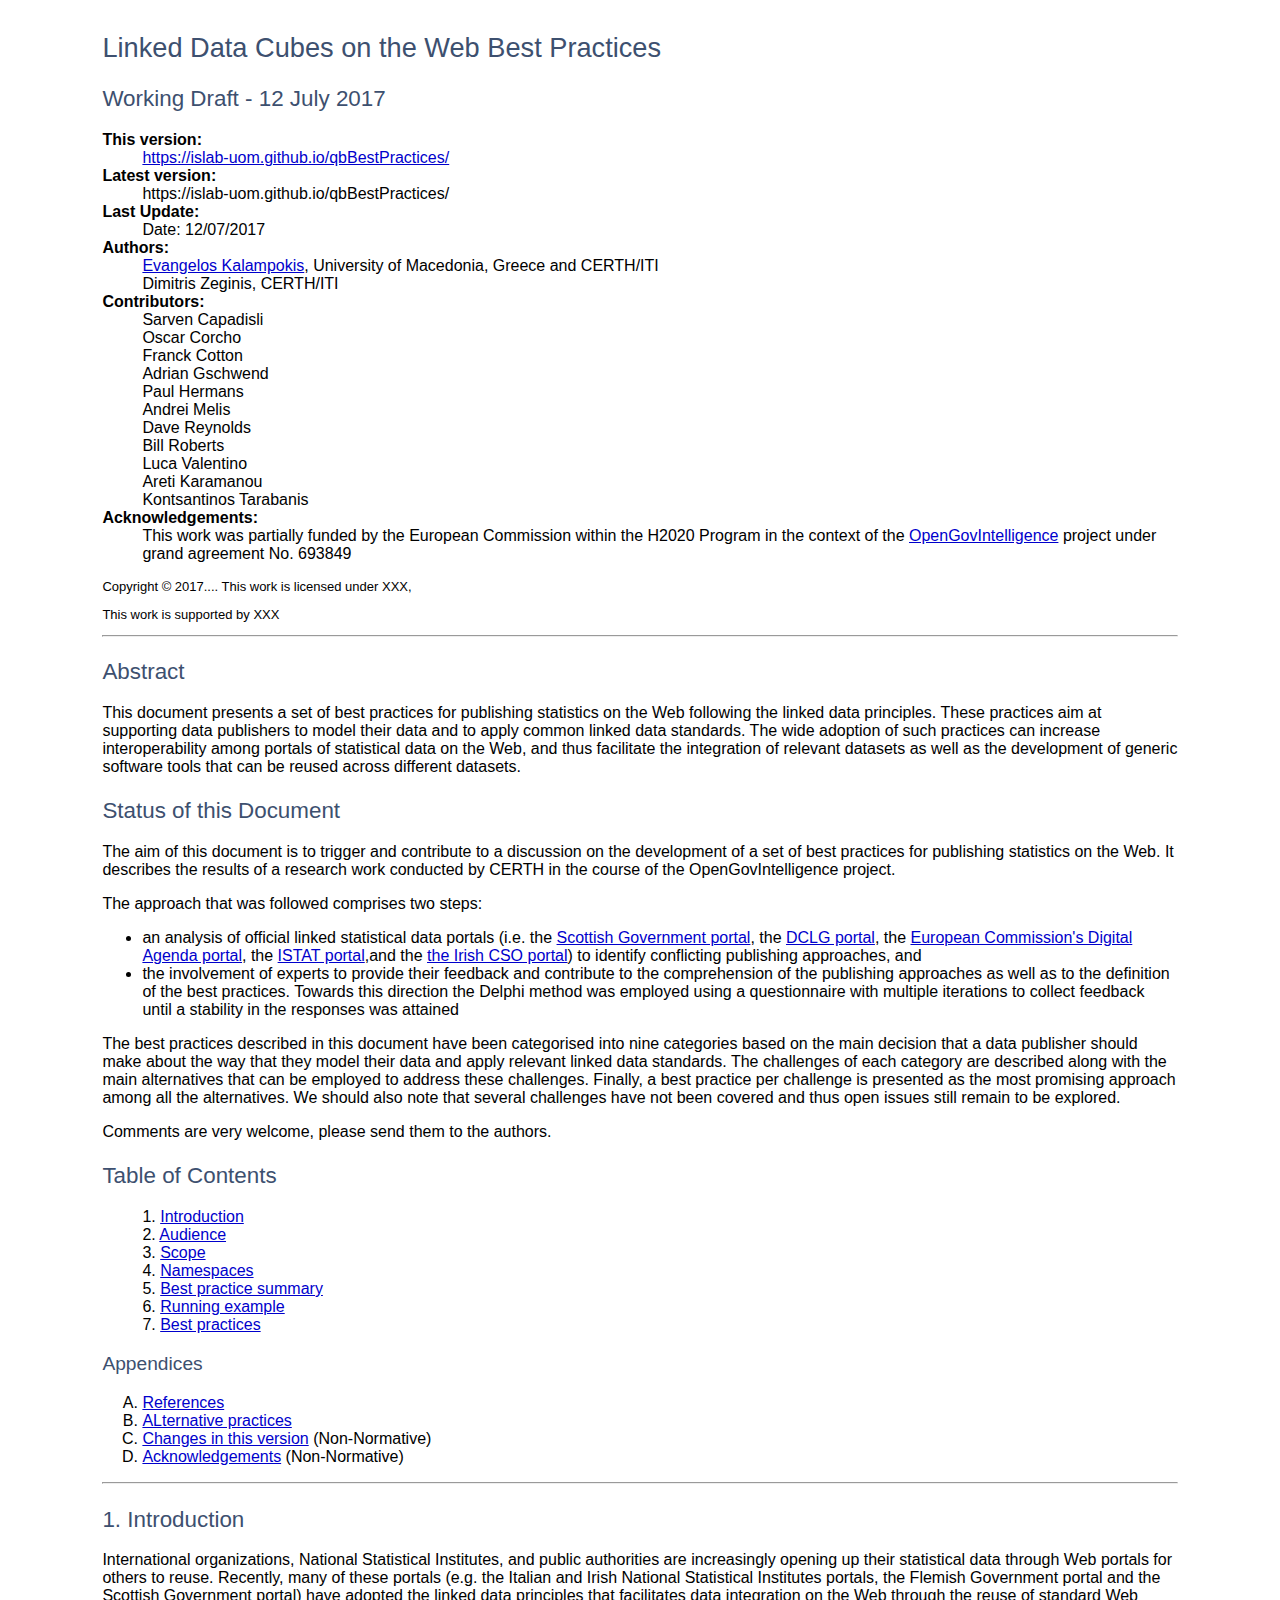
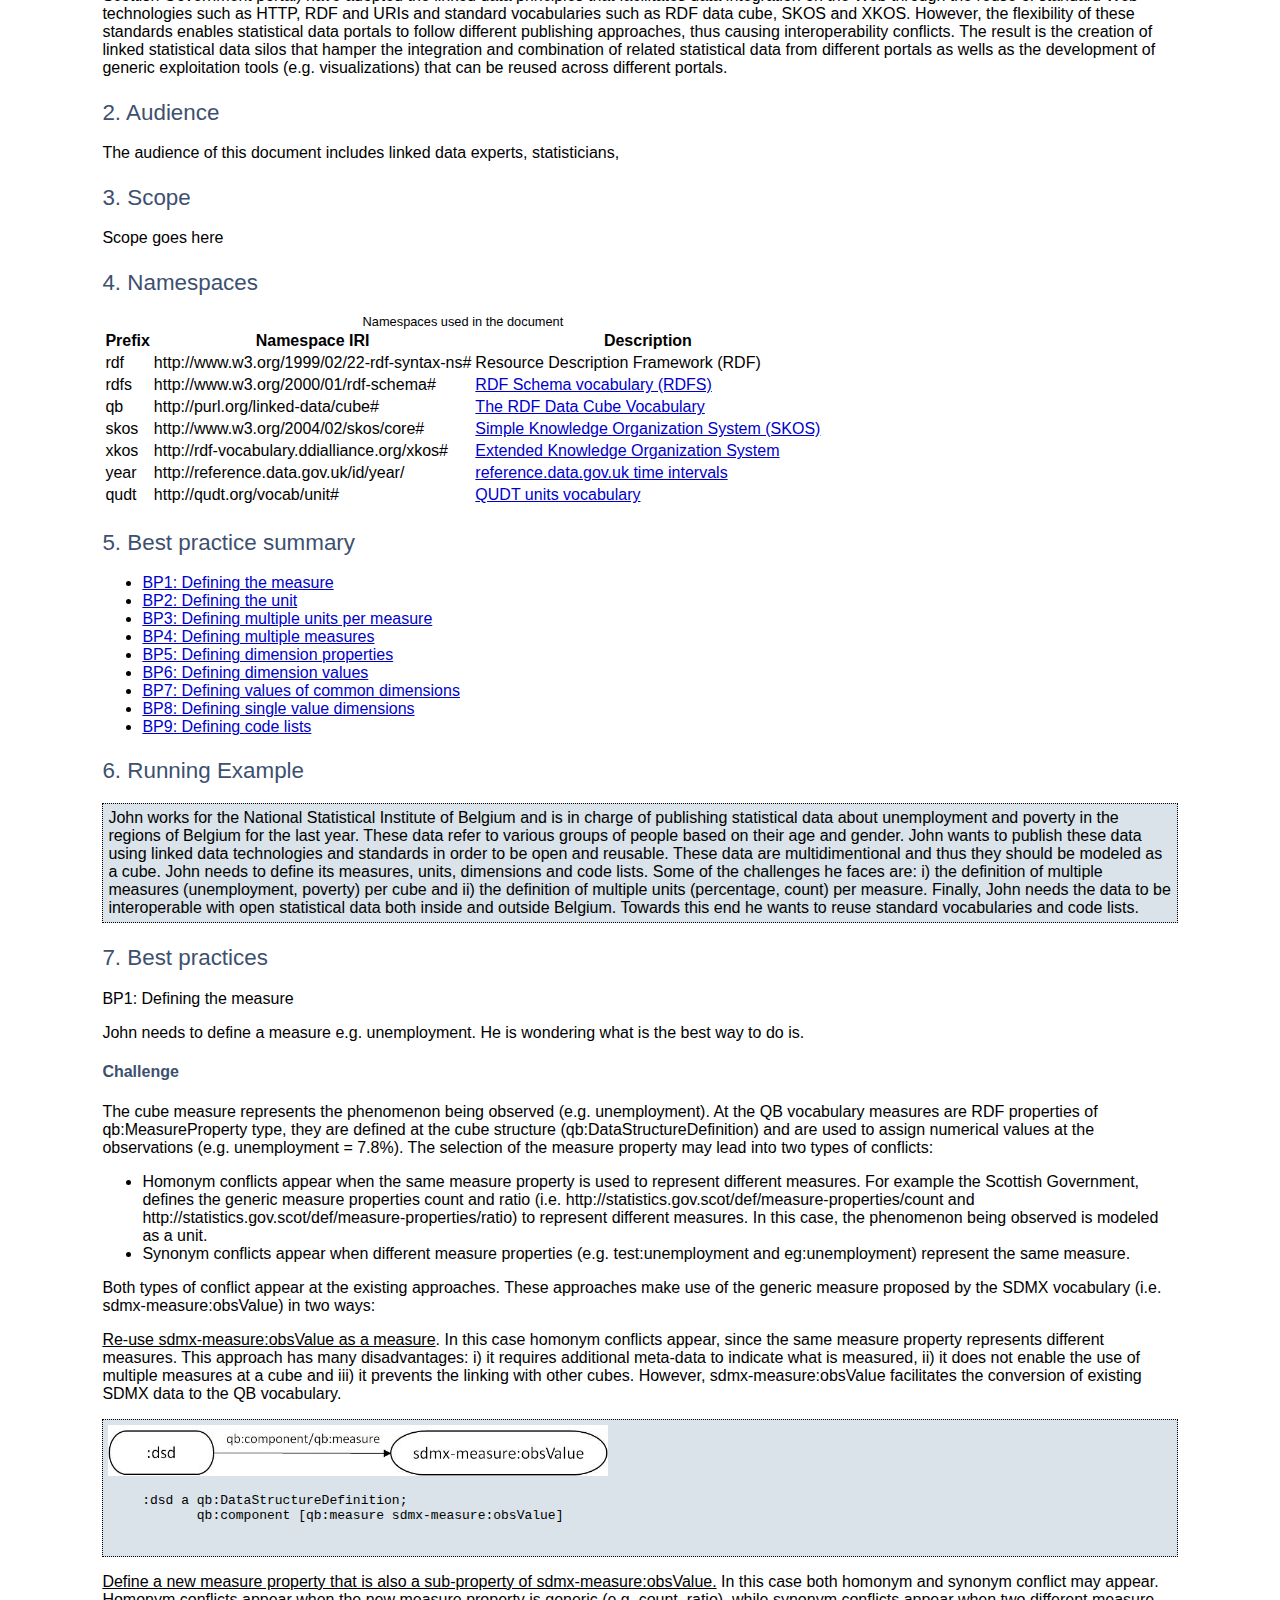
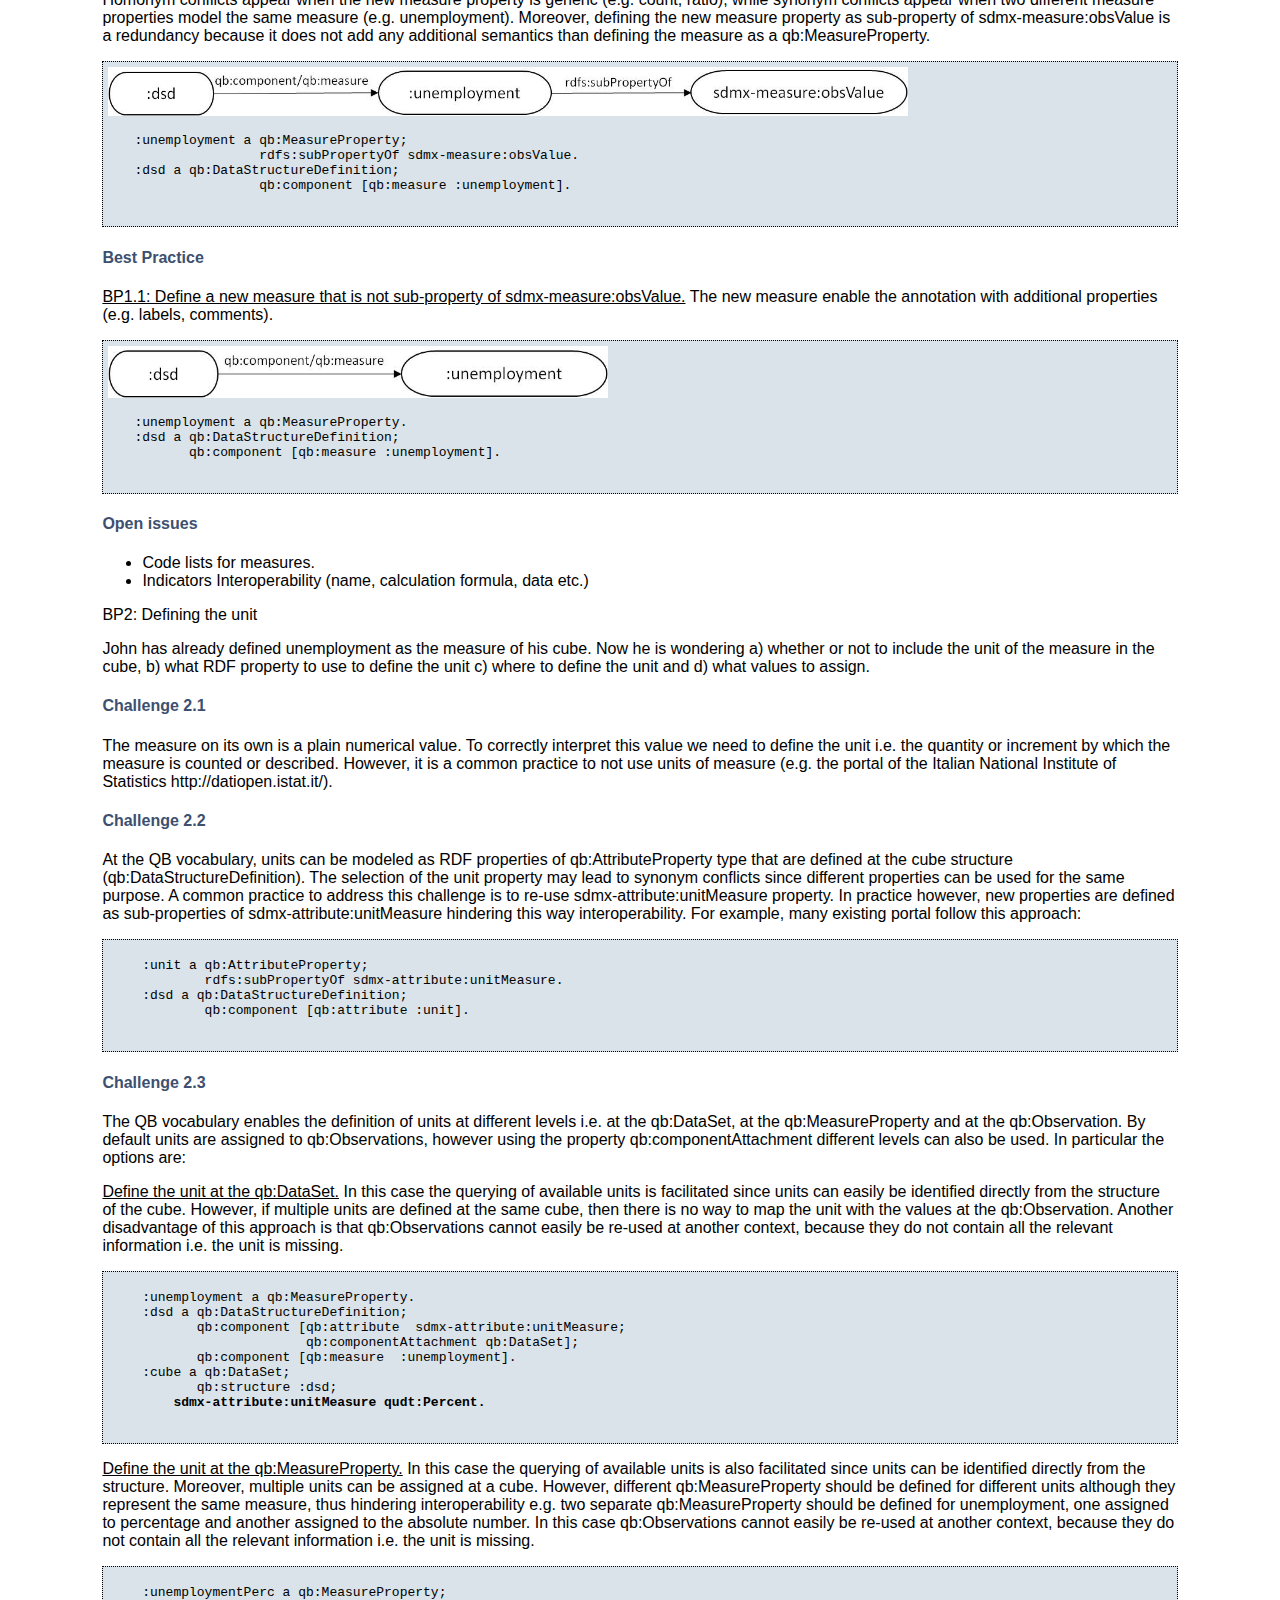
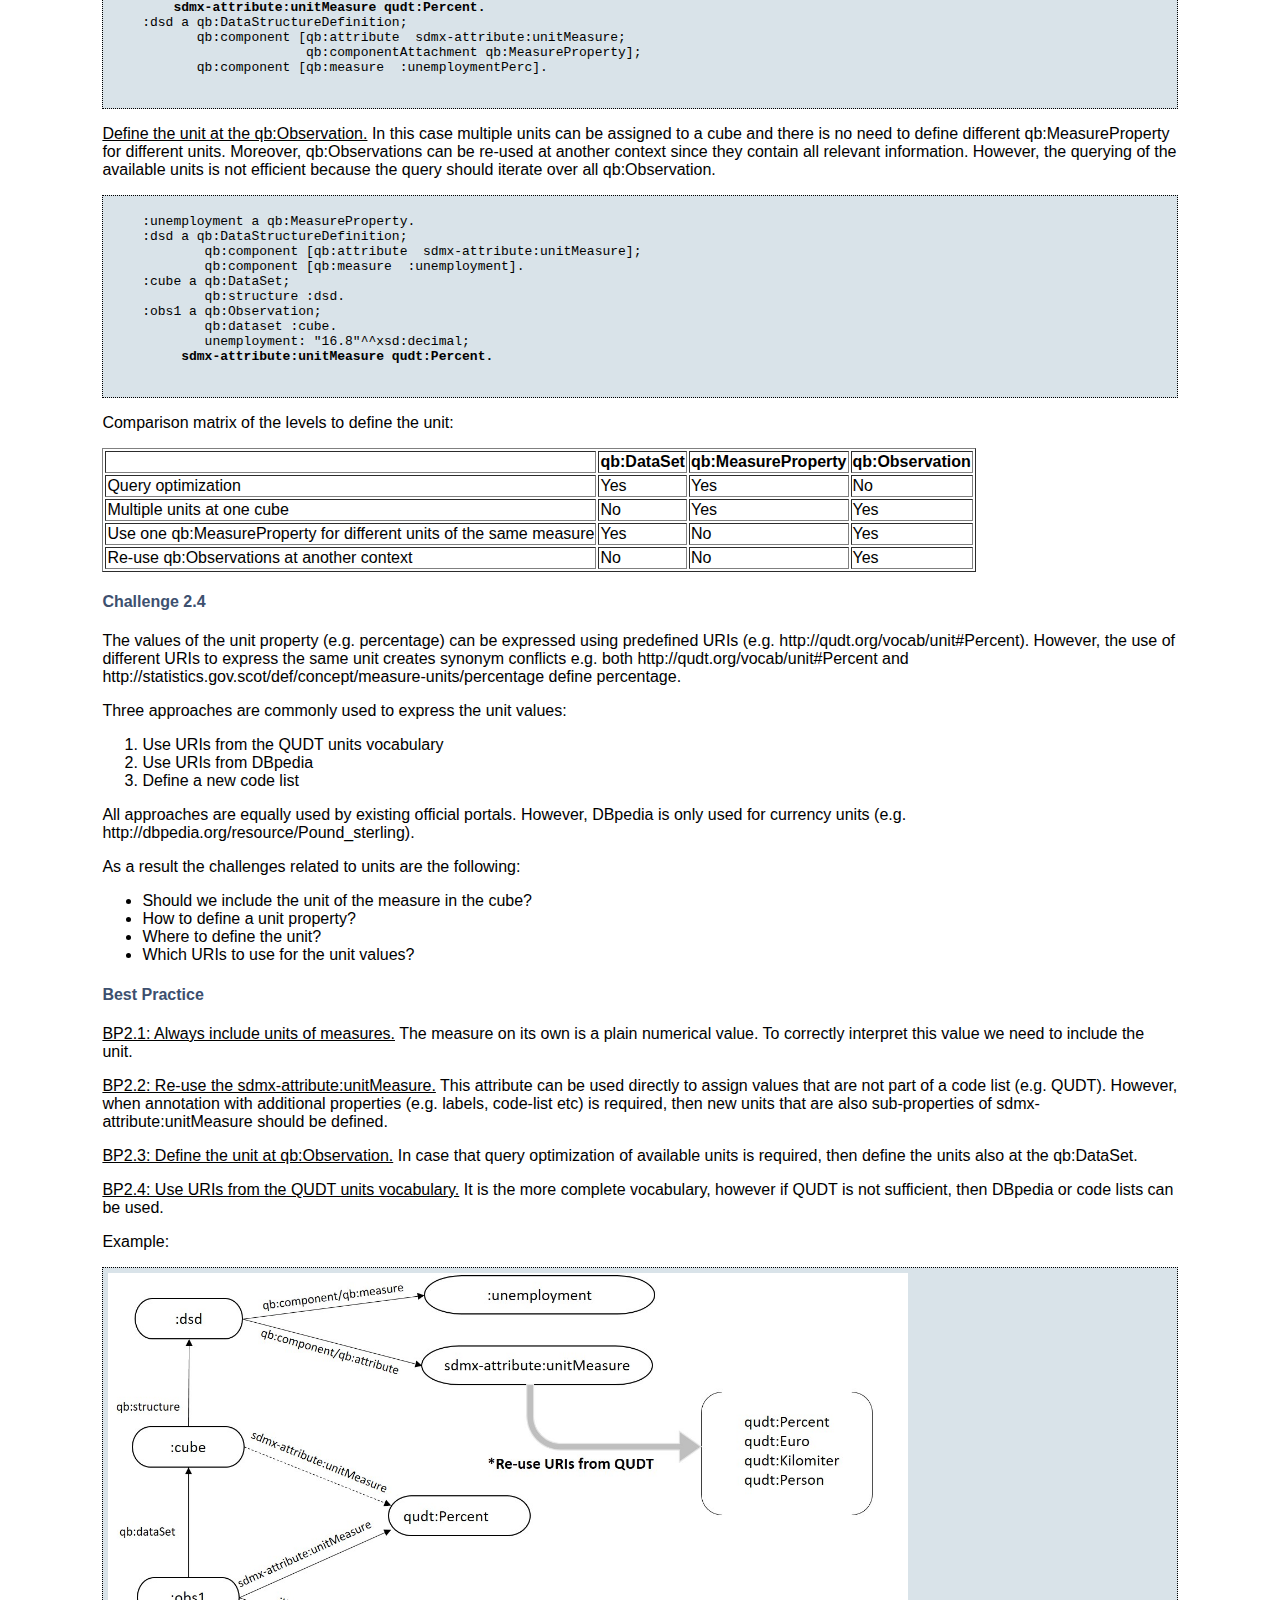
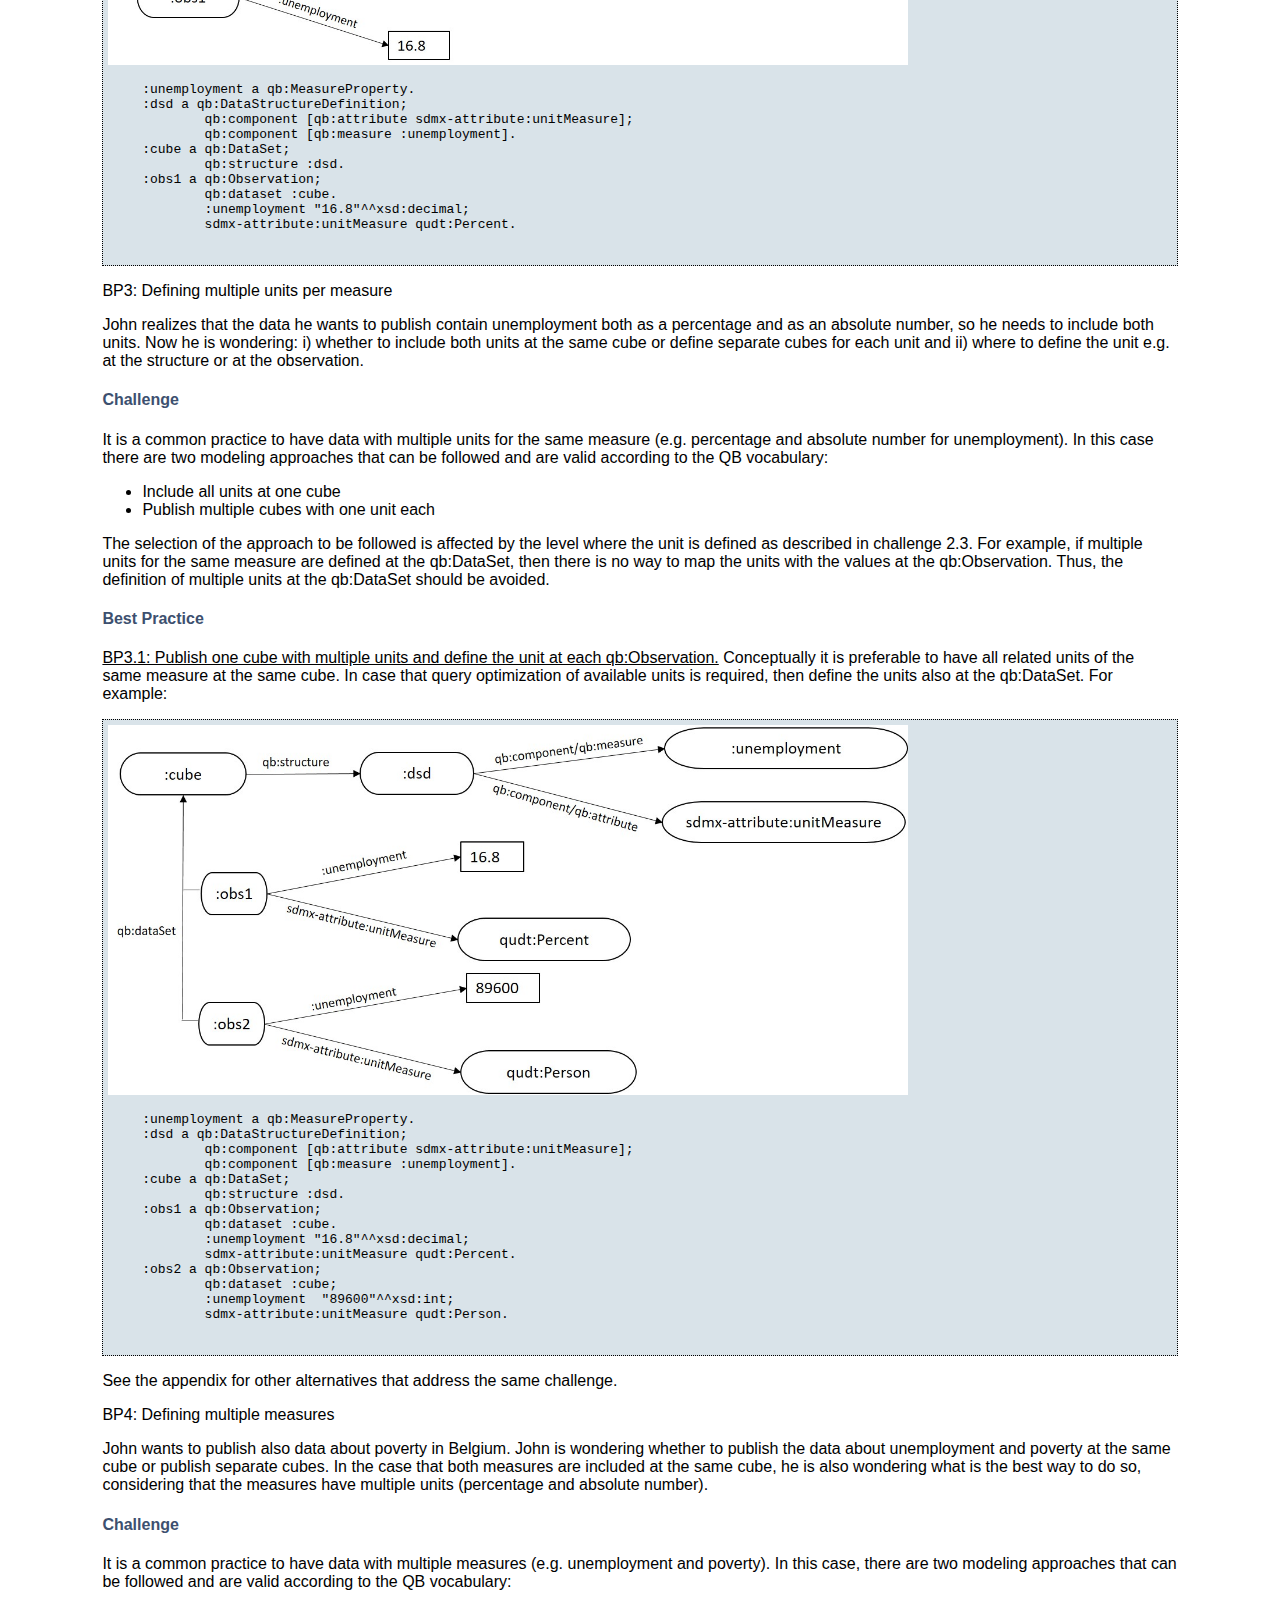
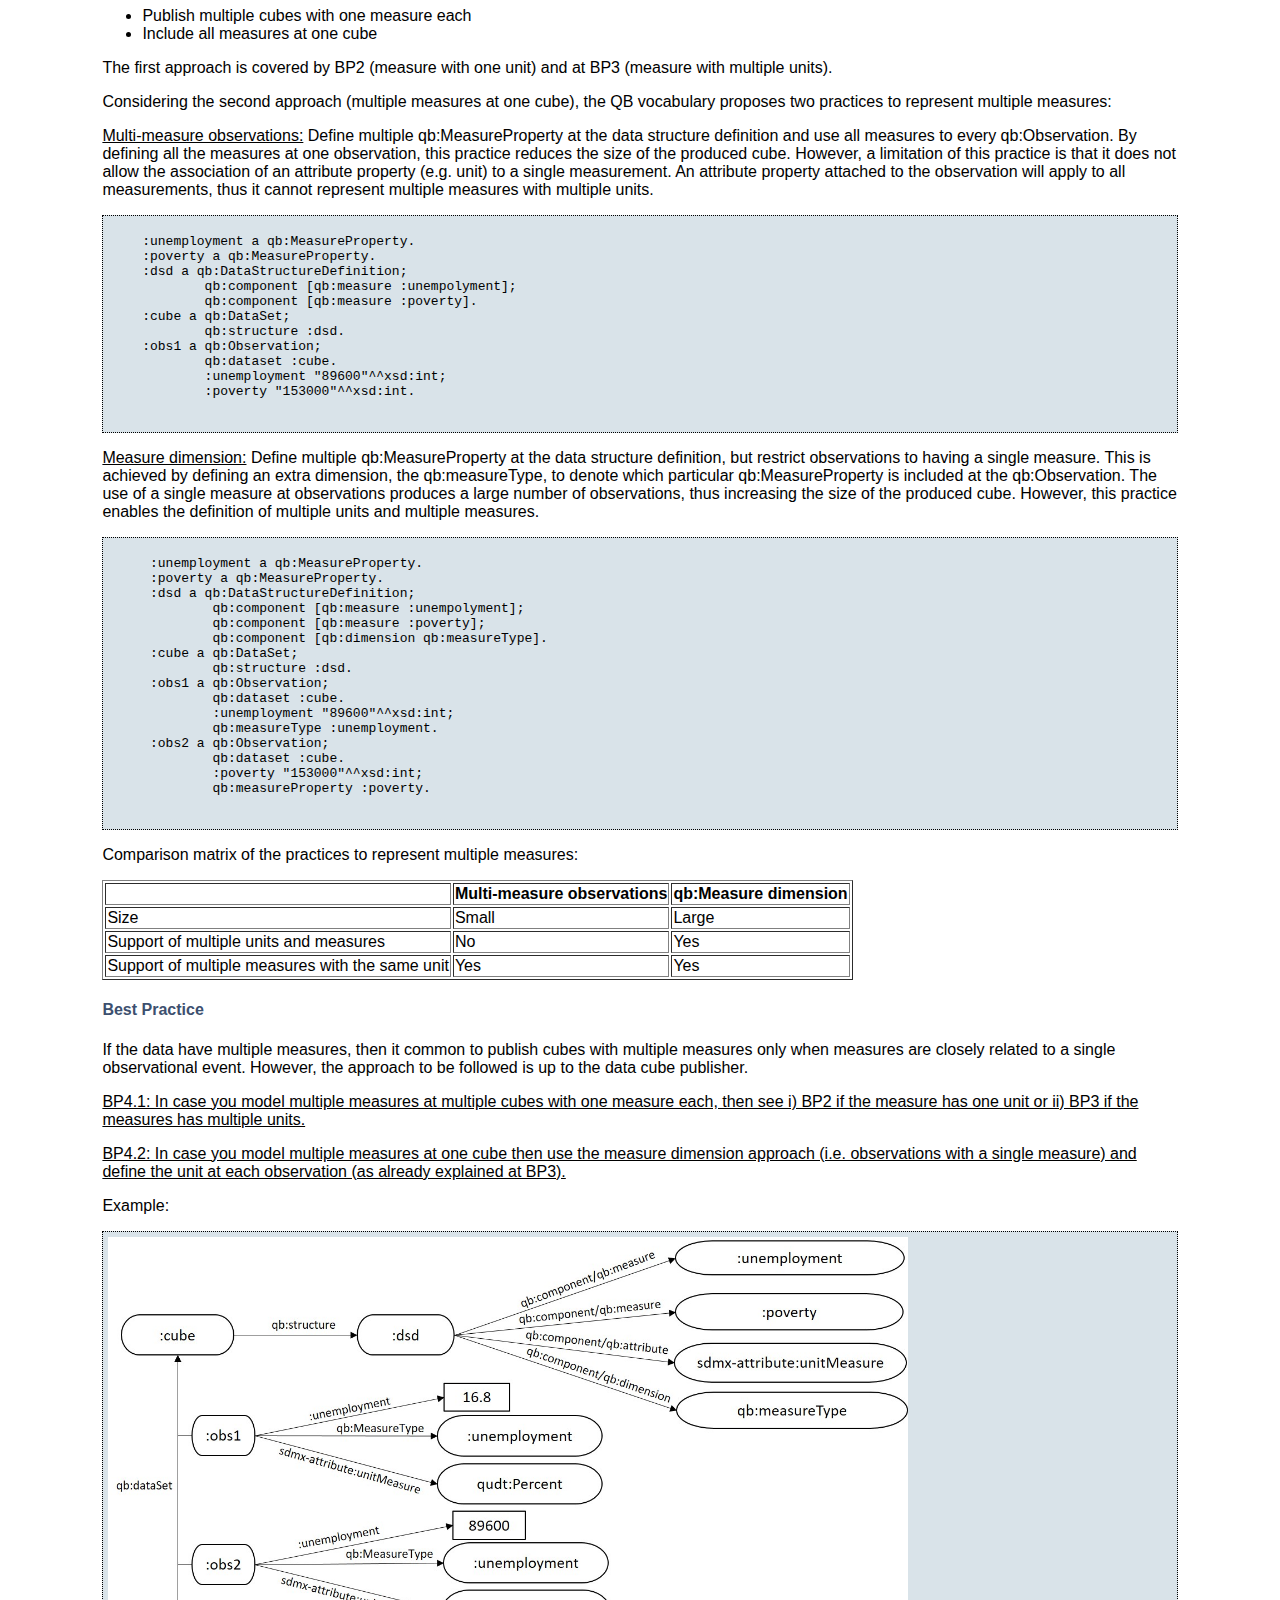
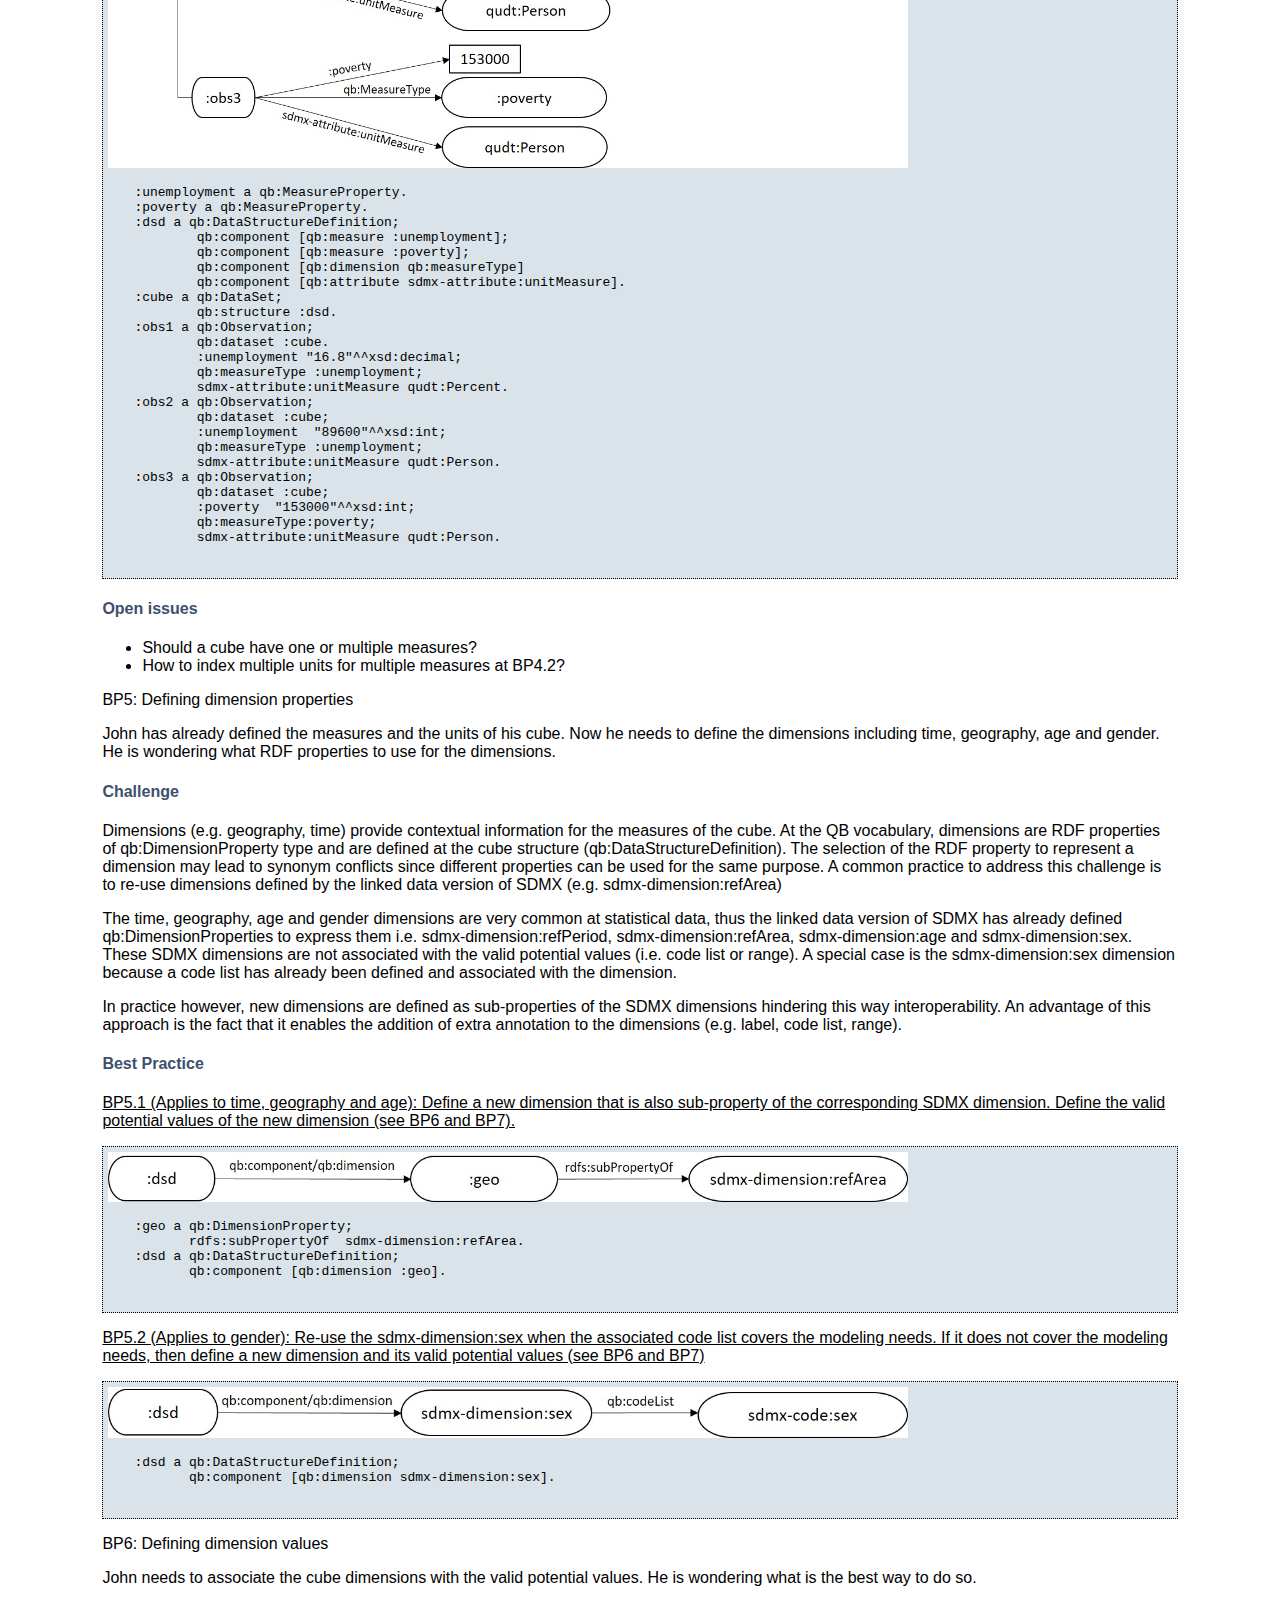
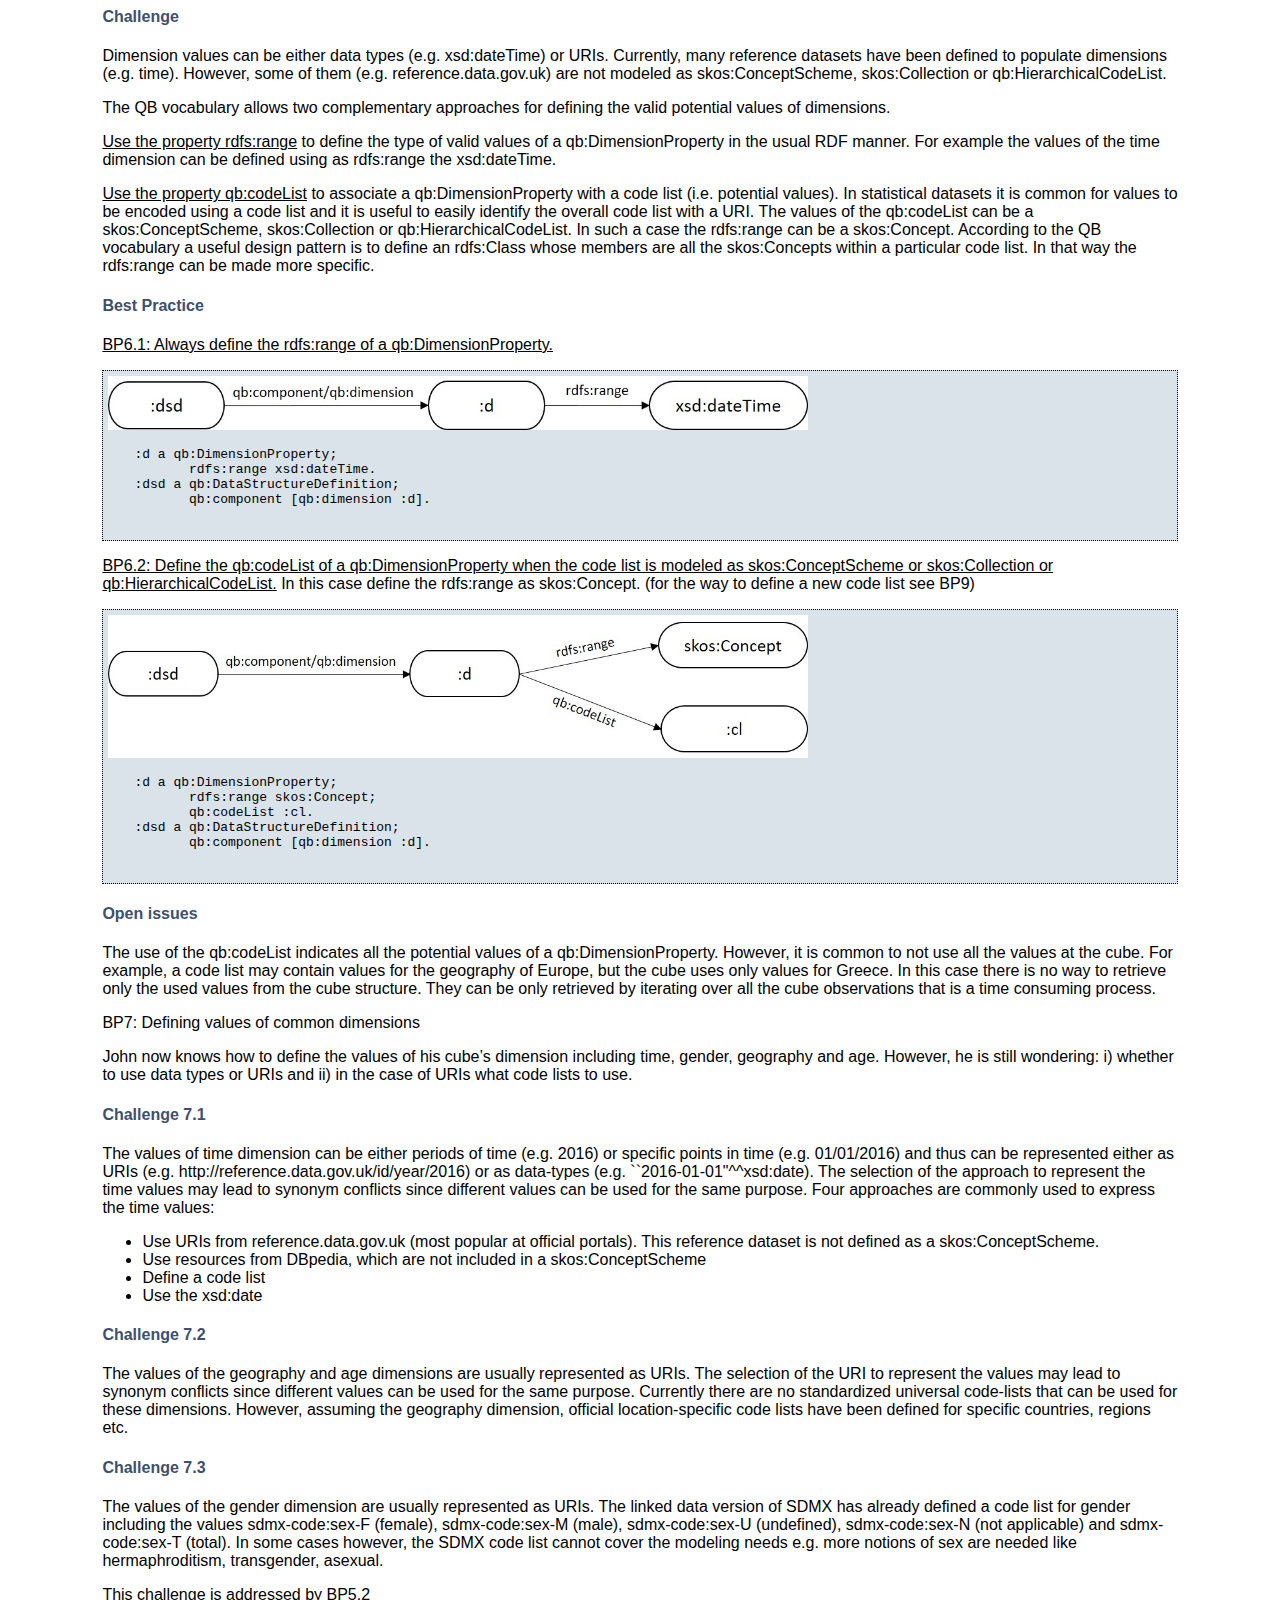
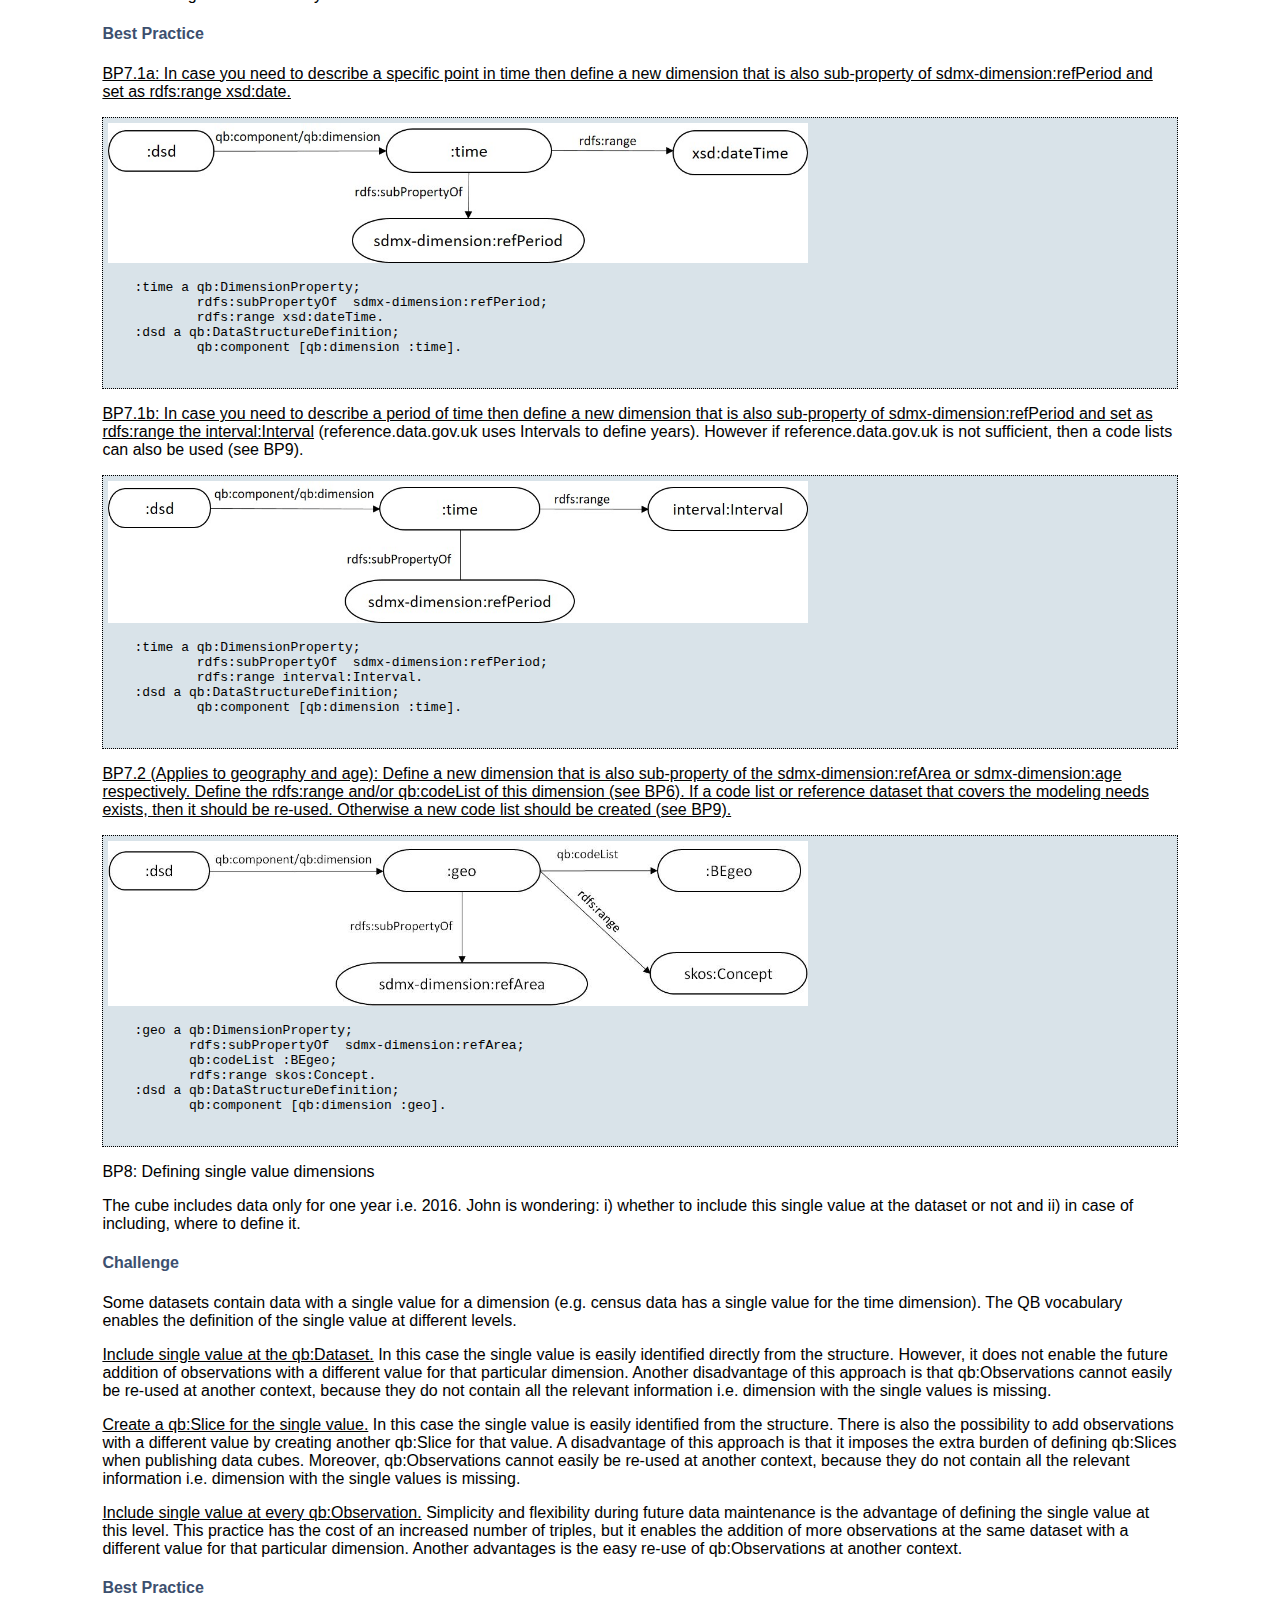
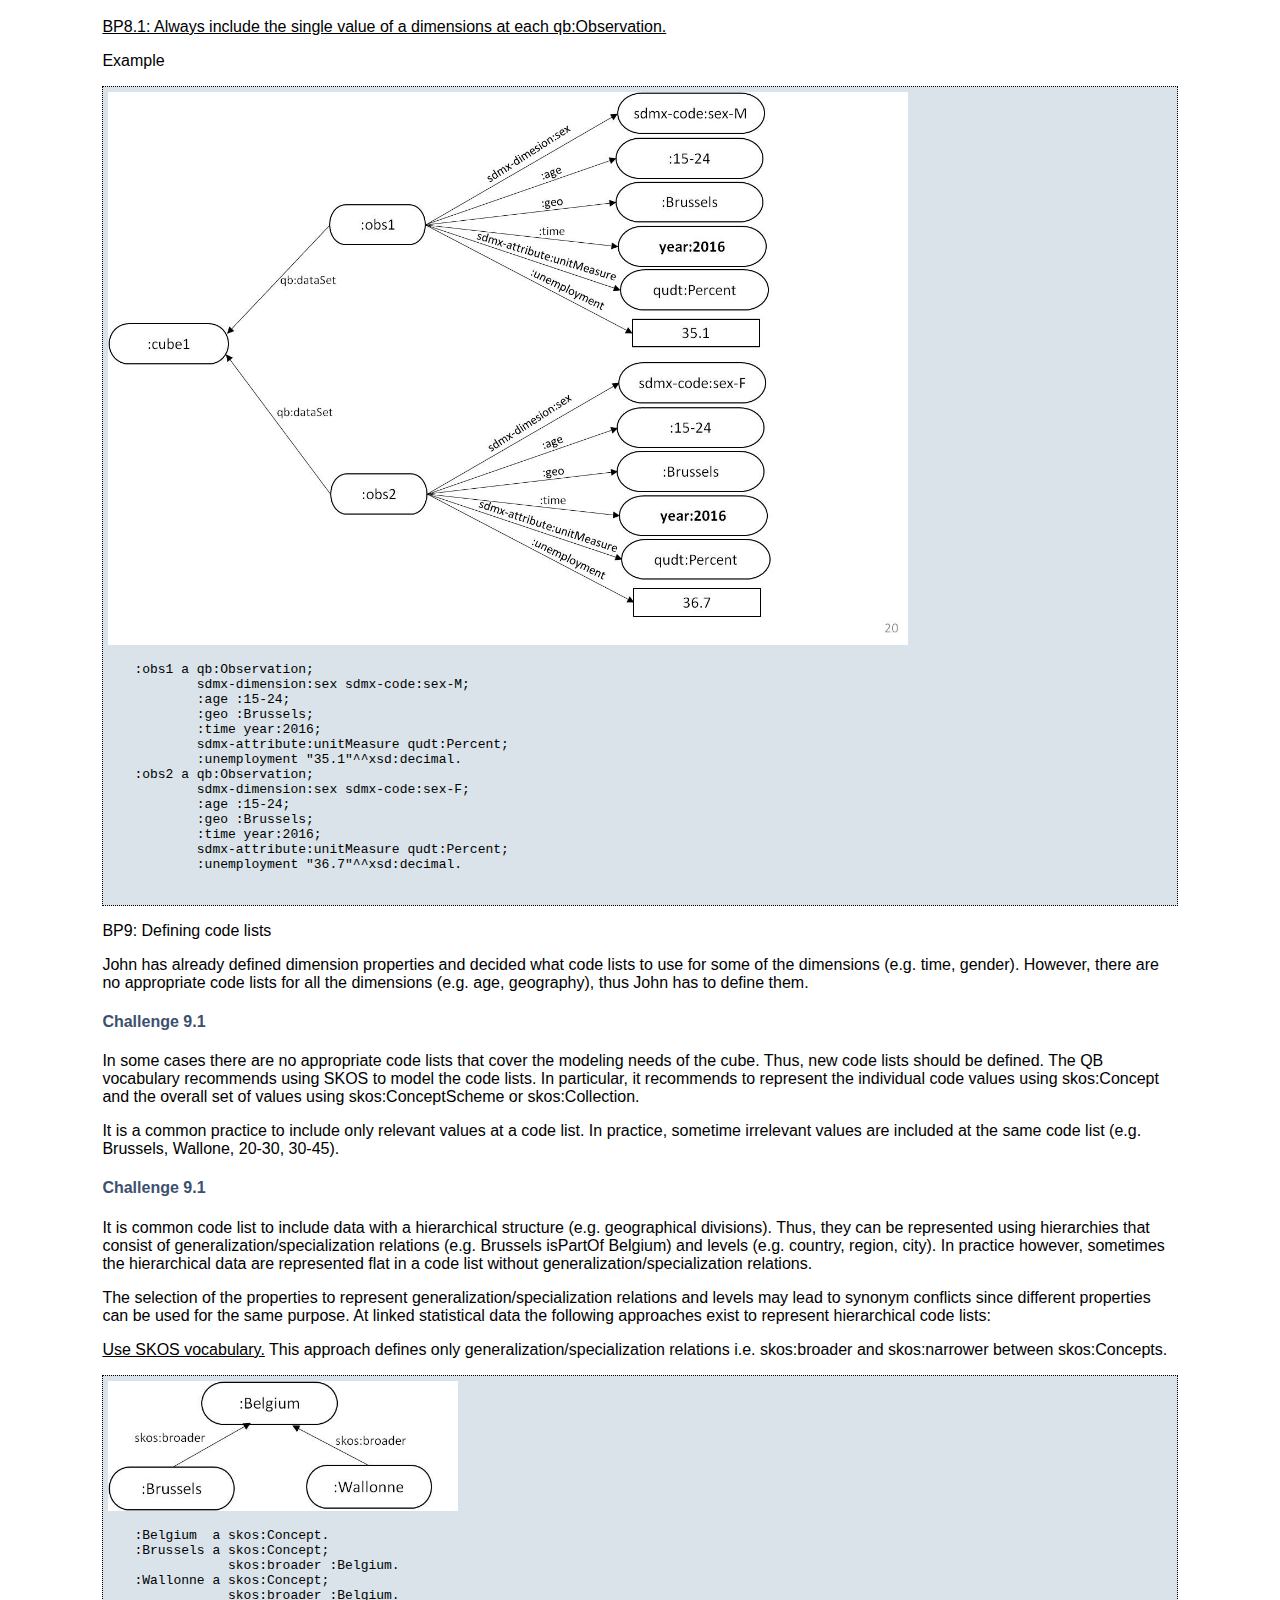
==== index.html @ 9b1a0590 "Update index.html" ====
﻿<?xml version="1.0" encoding="UTF-8"?>
<!DOCTYPE html PUBLIC "-//W3C//DTD XHTML 1.1//EN"
      "http://www.w3.org/TR/xhtml11/DTD/xhtml11.dtd">
<html xmlns="http://www.w3.org/1999/xhtml" xml:lang="en">
<head>
  <title>Statistics on the Web Best Practices</title>
  <link rel="stylesheet" type="text/css" href="./css/base.css" />
  <link rel="stylesheet" type="text/css" href="./css/ezweb.css" />
  
  <link rel="stylesheet" type="text/css" href="https://www.w3.org/TR/dwbp/localstyles.css" />
  <meta http-equiv="content-type" content="text/html; charset=UTF-8" />
</head>

<body>

<h1 id="title">Linked Data Cubes on the Web Best Practices</h1>


<h2 id="mymw-doctype">Working Draft - 12 July 2017</h2>
<dl>
  <dt>This version:</dt>
    <dd><a
      href="https://islab-uom.github.io/qbBestPractices/">https://islab-uom.github.io/qbBestPractices/</a>
    </dd>
  <dt>Latest version:</dt>
    <dd><a
      https://islab-uom.github.io/qbBestPractices/">https://islab-uom.github.io/qbBestPractices/</a>
    </dd>
  <dt>Last Update:</dt>
    <dd>Date: 12/07/2017</dd>
  <dt>Authors:</dt>
    <dd><a target="_blank" href="http://kalampok.is">Evangelos Kalampokis</a>, University of Macedonia, Greece and CERTH/ITI</dd>
    <dd>Dimitris Zeginis, CERTH/ITI</dd>
	   
  <dt>Contributors:</dt>
    <dd>Sarven Capadisli</dd>
    <dd>Oscar Corcho</dd>
    <dd>Franck Cotton</dd>
    <dd>Adrian Gschwend</dd>
    <dd>Paul Hermans</dd>
    <dd>Andrei Melis</dd>
    <dd>Dave Reynolds</dd>
    <dd>Bill Roberts</dd>
    <dd>Luca Valentino</dd>
    <dd>Areti Karamanou</dd>
    <dd>Kontsantinos Tarabanis</dd>
  <dt>Acknowledgements:</dt>
    <dd>This work was partially funded by the European Commission within the H2020 Program in the context of the <a href="http://opengovintelligence.eu/">OpenGovIntelligence</a> project under grand agreement No. 693849 <a></dd>
</dl>

<p class="copyright">Copyright © 2017.... This work is licensed under XXX, </p>

<p class="copyright" style="clear:both">This work is supported by XXX</p>
<hr />

<h2 id="abstract">Abstract</h2>

<p>This document presents a set of best practices for publishing statistics on the Web following the linked data principles. These practices aim at supporting data publishers
to model their data and to apply common linked data standards. The wide adoption of such practices can increase interoperability among portals of statistical data 
on the Web, and thus facilitate the integration of relevant datasets as well as the development of generic software tools that can be reused across different datasets.
</p>

<h2 id="status">Status of this Document</h2>

<p>The aim of this document is to trigger and contribute to a discussion on the development of a set of best practices for publishing statistics on the Web. 
It describes the results of a research work conducted by CERTH in the course of the OpenGovIntelligence project.</p> 

<p>The approach that was followed comprises two steps:
<ul> 
	<li>an analysis of official linked statistical data portals (i.e. the <a target="_blank" href="http://statistics.gov.scot">Scottish Government portal</a>, the <a target="_blank" href="http://opendatacommunities.org">DCLG portal</a>, the <a target="_blank" href="http://digital-agenda-data.eu/data">European Commission's Digital Agenda portal</a>, the <a target="_blank" href="http://datiopen.istat.it">ISTAT portal</a>,and the <a target="_blank" href="http://data.cso.ie"> the Irish CSO portal</a>) to identify conflicting publishing approaches, and </li>
	<li>the involvement of experts to provide their feedback and contribute to the comprehension of the publishing approaches as well as to the definition of the best practices. Towards 
		this direction the Delphi method was employed using a questionnaire with multiple iterations to collect feedback until a stability in the responses was attained </li>
</ul>

The best practices described in this document have been categorised into nine categories based on the main decision that a data publisher should make about the way that they model their data and apply relevant linked data standards. 
The challenges of each category are described along with the main alternatives that can be employed to address these challenges. Finally, a best practice per challenge
is presented as the most promising approach among all the alternatives. We should also note that several challenges have not been covered and thus open issues still remain to be explored.

 </p>

<p>Comments are very welcome, please send them to the authors.</p>

<h2 id="contents">Table of Contents</h2>
<ol id="toc">
  <li><a href="#intro">Introduction</a> </li>
  <li><a href="#audience">Audience</a> </li>
  <li><a href="#scope">Scope</a> </li>
  <li><a href="#namespaces">Namespaces</a> </li>
  <li><a href="#bpsummary">Best practice summary</a> </li>
  <li><a href="#runningexample">Running example</a> </li>  
  <li><a href="#bestpractices">Best practices</a> </li>    
</ol>

<h3>Appendices</h3>
<ol id="appendix">
  <li><a href="#references">References</a></li>
  <li><a href="#alternatives">ALternative practices</a></li>
  <li><a href="#changes">Changes in this version</a> (Non-Normative)</li>
  <li><a href="#acknowledgments">Acknowledgements</a> (Non-Normative)</li>
</ol>
<hr />

<h2 id="intro">1. Introduction</h2>

<p>International organizations, National Statistical Institutes, and public authorities are increasingly opening up their statistical data through Web portals for others to reuse. 
Recently, many of these portals (e.g. the Italian and Irish National Statistical Institutes portals, the Flemish Government portal and the Scottish Government portal)  
have adopted the linked data principles that facilitates data integration on the Web through the reuse of standard Web technologies such as HTTP, RDF and URIs and standard vocabularies such as RDF data cube, SKOS and XKOS. 
However, the flexibility of these standards enables statistical data portals to follow different publishing approaches, thus causing interoperability conflicts. 
The result is the creation of linked statistical data silos that hamper the integration and combination of related statistical data from different portals as wells as the development of generic exploitation tools (e.g. visualizations) 
that can be reused across different portals. </p>


<h2 id="audience">2. Audience</h2>

<p> The audience of this document includes linked data experts, statisticians,  </p>

<h2 id="scope">3. Scope</h2>

<p> Scope goes here</p>

<h2 id="namespaces">4. Namespaces</h2>

<table id="uripatternstable">
      <caption>Namespaces used in the document</caption>
      <tbody>
        <tr>
          <th>Prefix</th>
          <th>Namespace IRI</th>
          <th>Description</th>
        </tr>
        <tr>
          <td>rdf</td>
          <td>http://www.w3.org/1999/02/22-rdf-syntax-ns#</td>
          <td>Resource Description Framework (RDF)</td>
        </tr>
        <tr>
          <td>rdfs</td>
          <td>http://www.w3.org/2000/01/rdf-schema#</td>
          <td><a href="#bib-RDF-SCHEMA">RDF Schema vocabulary (RDFS)</a></td>
        </tr>
		 <tr>
          <td>qb</td>
          <td>http://purl.org/linked-data/cube#</td>
          <td><a href="#bib-QB-VOC">The RDF Data Cube Vocabulary</a></td>
        </tr>
        <tr>
          <td>skos</td>
          <td>http://www.w3.org/2004/02/skos/core#</td>
          <td><a href="#bib-SKOS-PRIMER">Simple Knowledge Organization System (SKOS)</a></td>
    	</tr>
		<tr>
          <td>xkos</td>
          <td>http://rdf-vocabulary.ddialliance.org/xkos#</td>
          <td><a href="#bib-XKOS">Extended Knowledge Organization System</a></td>
        </tr>
		<tr>
          <td>year</td>
          <td>http://reference.data.gov.uk/id/year/</td>
          <td><a href="#bib-REFERENCE-DATAGOVUK">reference.data.gov.uk time intervals</a></td>
        </tr>
		<tr>
          <td>qudt</td>
          <td>http://qudt.org/vocab/unit#</td>
          <td><a href="#bib-QUDT-UNITS">QUDT units vocabulary</a></td>
        </tr>
      </tbody>
    </table>

<h2 id="bpsummary">5. Best practice summary</h2>	
	
	<ul>
      <li><a href="#definingTheMeasure">BP1: Defining the measure</a></li>
	  <li><a href="#definingTheUnit">BP2: Defining the unit</a></li>
	  <li><a href="#definingMultipleUnitsPerMeasure">BP3: Defining multiple units per measure</a></li>
	  <li><a href="#definingMultipleMeasures">BP4: Defining multiple measures</a></li>
	  <li><a href="#definingDimensionProperties">BP5: Defining dimension properties </a></li>
	  <li><a href="#definingDimensionValues">BP6: Defining dimension values</a></li>
	  <li><a href="#definingValuesOfCommonDimensions">BP7: Defining values of common dimensions</a></li>
	  <li><a href="#definingSingleValueDimensions">BP8: Defining single value dimensions</a></li>
	  <li><a href="#definingCodeLists">BP9: Defining code lists</a></li>
	</ul>
	
	
<h2 id="runningexample">6. Running Example</h2>

<div class="example">
John works for the National Statistical Institute of Belgium and is in charge of publishing
 statistical data about unemployment and poverty in the regions of Belgium for the last year.
 These data refer to various groups of people based on their age and gender. John wants to publish 
 these data using linked data technologies and standards in order to be open and reusable.
 These data are multidimentional and thus they should be modeled as a cube. John needs to define
 its measures, units, dimensions and code lists. Some of the challenges he faces are: i) 
 the definition of multiple measures (unemployment, poverty) per cube and ii) the definition 
 of multiple units (percentage, count) per measure. Finally, John needs the data to be interoperable
 with open statistical data both inside and outside Belgium. Towards this end he wants to reuse standard
 vocabularies and code lists.
</div>

	
<h2 id="bestpractices">7. Best practices</h2>

<!-- BP1 -->
<div class="practice">
	<p><span id="definingTheMeasure" class="practicelab">BP1: Defining the measure</span></p>
    <p class="practicedesc">John needs to define a measure e.g. unemployment. He is wondering what is the best way to do is.</p>

    <section class="axioms" typeof="bibo:Chapter" resource="#challenge-1" property="bibo:hasPart">
		<h4 class="subhead" id="ch-1" resource="#ch-1"><span property="xhv:role" resource="xhv:heading">Challenge</span></h4>
		<p>The cube measure represents the phenomenon being observed (e.g. unemployment). At the QB vocabulary measures are RDF properties
		of qb:MeasureProperty type, they are defined at the cube structure (qb:DataStructureDefinition) and are used to assign			numerical values at the observations (e.g. unemployment = 7.8%). The selection of the measure property may lead into two
			types of conflicts:</p>
		<ul>
			<li>Homonym conflicts appear when the same measure property is used to represent different measures. 
				For example the Scottish Government, defines the generic measure properties count and ratio
				(i.e. http://statistics.gov.scot/def/measure-properties/count and 
				http://statistics.gov.scot/def/measure-properties/ratio) to represent different measures. In this case,
				the phenomenon being observed is modeled as a unit.</li>
			<li>Synonym conflicts appear when different measure properties (e.g. test:unemployment and eg:unemployment)
				represent the same measure. </li>
		</ul>
		Both types of conflict appear at the existing approaches. These approaches make use of the generic measure proposed by the
		SDMX vocabulary (i.e. sdmx-measure:obsValue) in two ways: 
		
		<p><u>Re-use sdmx-measure:obsValue as a measure</u>. In this case homonym conflicts appear,
		since the same measure property represents different measures. This approach has many disadvantages:
		i) it requires additional meta-data to indicate what is measured, ii) it does not enable the use of multiple
		measures at a cube and iii) it prevents the linking with other cubes. However, sdmx-measure:obsValue facilitates
		the conversion of existing SDMX data to the QB vocabulary.</p>
		<aside class="example">
			<img src="images/bp1_eg1.jpg" width=500>
			<pre>
 :dsd a qb:DataStructureDefinition;
        qb:component [qb:measure sdmx-measure:obsValue]
			</pre>			
		</aside>
		
		<p><u>Define a new measure property that is also a sub-property of sdmx-measure:obsValue.</u> In this case both
		homonym and synonym conflict may appear. Homonym conflicts appear when the new measure property is generic 
		(e.g. count, ratio), while synonym conflicts appear when two different measure properties model the same measure 
		(e.g. unemployment). Moreover, defining the new measure property as sub-property of sdmx-measure:obsValue is a redundancy
		because it does not add any additional semantics than defining the measure as a qb:MeasureProperty.</p>
		<aside class="example">
			<img src="images/bp1_eg2.jpg" width=800>
			<pre>
:unemployment a qb:MeasureProperty;	
                rdfs:subPropertyOf sdmx-measure:obsValue. 
:dsd a qb:DataStructureDefinition;
                qb:component [qb:measure :unemployment].
			</pre>			
		</aside>	
    </section>
	
	<section class="axioms" typeof="bibo:Chapter" resource="#bp-1" property="bibo:hasPart">
		<h4 class="subhead" id="bp-1" resource="#bp-1"><span property="xhv:role" resource="xhv:heading">Best Practice</span></h4>
		
		<p><u>BP1.1: Define a new measure that is not sub-property of sdmx-measure:obsValue.</u>
		The new measure enable the annotation with additional properties (e.g. labels, comments).</p>
		
		<aside class="example">
			<img src="images/bp1.1.jpg" width=500>
			<pre>
:unemployment a qb:MeasureProperty. 
:dsd a qb:DataStructureDefinition;
       qb:component [qb:measure :unemployment].
			</pre>			
		</aside>	
	</section>
	
	<section class="axioms" typeof="bibo:Chapter" resource="#open-1" property="bibo:hasPart">
		<h4 class="subhead" id="open-1" resource="#open-1"><span property="xhv:role" resource="xhv:heading">Open issues</span></h4>
		<ul>
			<li>Code lists for measures.</li>
			<li>Indicators Interoperability (name, calculation formula, data etc.)</li>
		</ul>
	</section>	
</div>
<!-- END BP1 -->



<!-- BP2 -->
<div class="practice">
	<p><span id="definingTheUnit" class="practicelab">BP2: Defining the unit</span></p>
    <p class="practicedesc">John has already defined unemployment as the measure of his cube. Now he is wondering a) whether or not to include the unit of the measure in the cube, 
      b) what RDF property to use to define the unit c) where to define the unit and d) what values to assign.</p>

    <section class="axioms" typeof="bibo:Chapter" resource="#challenge-2.1" property="bibo:hasPart">
		<h4 class="subhead" id="ch-2.1" resource="#ch-2.1"><span property="xhv:role" resource="xhv:heading">Challenge 2.1</span></h4>
    <p>The measure on its own is a plain numerical value. To correctly interpret this value we need to define the unit i.e. the quantity or increment by which the measure is counted or described. However, it is a common practice to not use units of measure (e.g. the portal of the Italian National Institute of Statistics http://datiopen.istat.it/). </p>
    </section>
    <section class="axioms" typeof="bibo:Chapter" resource="#challenge-2.2" property="bibo:hasPart">
		<h4 class="subhead" id="ch-2.2" resource="#ch-2.2"><span property="xhv:role" resource="xhv:heading">Challenge 2.2</span></h4>
    <p>At the QB vocabulary, units can be modeled as RDF properties of qb:AttributeProperty type that are defined at the cube structure (qb:DataStructureDefinition). The selection of the unit property may lead to synonym conflicts since different properties can be used for the same purpose. A common practice to address this challenge is to re-use sdmx-attribute:unitMeasure property. In practice however, new properties are defined as sub-properties of sdmx-attribute:unitMeasure hindering this way interoperability. For example, many existing portal follow this approach: </p>
		<aside class="example">
			<pre>
 :unit a qb:AttributeProperty;
         rdfs:subPropertyOf sdmx-attribute:unitMeasure.
 :dsd a qb:DataStructureDefinition;
         qb:component [qb:attribute :unit].     
			</pre>			
		</aside>		
    </section>
    <section class="axioms" typeof="bibo:Chapter" resource="#challenge-2.3" property="bibo:hasPart">
		<h4 class="subhead" id="ch-2.3" resource="#ch-2.3"><span property="xhv:role" resource="xhv:heading">Challenge 2.3</span></h4>
    <p>The QB vocabulary enables the definition of units at different levels i.e. at the qb:DataSet, at the qb:MeasureProperty and at the qb:Observation. By default units are assigned to qb:Observations, however using the property qb:componentAttachment different levels can also be used. In particular the options are:</p>
    <p><u>Define the unit at the qb:DataSet.</u> In this case the querying of available units is facilitated since units can easily be identified directly from the structure of the cube. However, if multiple units are defined at the same cube, then there is no way to map the unit with the values at the qb:Observation. Another disadvantage of this approach is that qb:Observations cannot easily be re-used at another context, because they do not contain all the relevant information i.e. the unit is missing.</p>
		<aside class="example">
			<pre>
 :unemployment a qb:MeasureProperty.
 :dsd a qb:DataStructureDefinition;
        qb:component [qb:attribute  sdmx-attribute:unitMeasure;
                      qb:componentAttachment qb:DataSet];
        qb:component [qb:measure  :unemployment].
 :cube a qb:DataSet;
        qb:structure :dsd;
     <b>sdmx-attribute:unitMeasure qudt:Percent.</b> 
			</pre>			
		</aside>
    <p><u>Define the unit at the qb:MeasureProperty.</u> In this case the querying of available units is also facilitated since units can be identified directly from the structure. Moreover, multiple units can be assigned at a cube. However, different qb:MeasureProperty should be defined for different units although they represent the same measure, thus hindering interoperability e.g. two separate qb:MeasureProperty should be defined for unemployment, one assigned to percentage and another assigned to the absolute number. In this case qb:Observations cannot easily be re-used at another context, because they do not contain all the relevant information i.e. the unit is missing.</p>
    <aside class="example">
			<pre>
 :unemploymentPerc a qb:MeasureProperty;
     <b>sdmx-attribute:unitMeasure qudt:Percent.</b>
 :dsd a qb:DataStructureDefinition;
        qb:component [qb:attribute  sdmx-attribute:unitMeasure;
                      qb:componentAttachment qb:MeasureProperty];
        qb:component [qb:measure  :unemploymentPerc].
			</pre>			
		</aside>
    <p><u>Define the unit at the qb:Observation.</u> In this case multiple units can be assigned to a cube and there is no need to define different qb:MeasureProperty for different units. Moreover, qb:Observations can be re-used at another context since they contain all relevant information. However, the querying of the available units is not efficient because the query should iterate over all qb:Observation.</p>
    <aside class="example">
			<pre>
 :unemployment a qb:MeasureProperty.
 :dsd a qb:DataStructureDefinition;
         qb:component [qb:attribute  sdmx-attribute:unitMeasure];
         qb:component [qb:measure  :unemployment].
 :cube a qb:DataSet;
         qb:structure :dsd.
 :obs1 a qb:Observation;
         qb:dataset :cube.
         unemployment: "16.8"^^xsd:decimal;
      <b>sdmx-attribute:unitMeasure qudt:Percent.</b>
			</pre>			
		</aside>
    <p>Comparison matrix of the levels to define the unit:</p>
    <table border="1">
  <tr>
    <th></th>
    <th><b>qb:DataSet</b></th> 
    <th><b>qb:MeasureProperty</b></th>
    <th><b>qb:Observation</b></th>
  </tr>
  <tr>
    <td>Query optimization</td>
    <td>Yes</td>
    <td>Yes</td>
    <td>No</td>
  </tr>
  <tr>
    <td>Multiple units at one cube</td>
    <td>No</td>
    <td>Yes</td>
    <td>Yes</td>
  </tr>
  <tr>
    <td>Use one qb:MeasureProperty for different units of the same measure</td>
    <td>Yes</td>
    <td>No</td>
    <td>Yes</td>
  </tr>
  <td>Re-use qb:Observations at another context</td>
    <td>No</td>
    <td>No</td>
    <td>Yes</td>
  </tr>
</table>
    </section>
    <section class="axioms" typeof="bibo:Chapter" resource="#challenge-2.4" property="bibo:hasPart">
		<h4 class="subhead" id="ch-2.4" resource="#ch-2.4"><span property="xhv:role" resource="xhv:heading">Challenge 2.4</span></h4>
    <p>The values of the unit property (e.g. percentage) can be expressed using predefined URIs (e.g. http://qudt.org/vocab/unit#Percent). However, the use of different URIs to express the same unit creates synonym conflicts e.g. both http://qudt.org/vocab/unit#Percent and http://statistics.gov.scot/def/concept/measure-units/percentage define percentage.  </p>
    <p>Three approaches are commonly used to express the unit values:</p>
    <ol>
      <li>Use URIs from the QUDT units vocabulary</li>
      <li>Use URIs from DBpedia</li>
      <li>Define a new code list</li>
    </ol>
    <p>All approaches are equally used by existing official portals. However, DBpedia is only used for currency units (e.g. http://dbpedia.org/resource/Pound_sterling).</p>
    <p>As a result the challenges related to units are the following:</p>
    <ul>
      <li>Should we include the unit of the measure in the cube?</li>
      <li>How to define a unit property?</li>
      <li>Where to define the unit?</li>
      <li>Which URIs to use for the unit values?</li>
    </ul>
    </section>

	<section class="axioms" typeof="bibo:Chapter" resource="#bp-2" property="bibo:hasPart">
		<h4 class="subhead" id="bp-2" resource="#bp-2"><span property="xhv:role" resource="xhv:heading">Best Practice</span></h4>
    <p><u>BP2.1: Always include units of measures.</u> The measure on its own is a plain numerical value. To correctly interpret this value we need to include the unit.</p>
    <p><u>BP2.2: Re-use the sdmx-attribute:unitMeasure.</u> This attribute can be used directly to assign values that are not part of a code list (e.g. QUDT). However, when annotation with additional properties (e.g. labels, code-list etc) is required, then new units that are also sub-properties of sdmx-attribute:unitMeasure should be defined.</p>
    <p><u>BP2.3: Define the unit at qb:Observation.</u> In case that query optimization of available units is required, then define the units also at the qb:DataSet.</p>
    <p><u>BP2.4: Use URIs from the QUDT units vocabulary.</u> It is the more complete vocabulary, however if QUDT is not sufficient, then DBpedia or code lists can be used.</p>
    <p>Example:</p>
    <aside class="example">
			<img src="images/bp2.jpg" width=800>
			<pre>
 :unemployment a qb:MeasureProperty. 
 :dsd a qb:DataStructureDefinition;
         qb:component [qb:attribute sdmx-attribute:unitMeasure];
         qb:component [qb:measure :unemployment].
 :cube a qb:DataSet;
         qb:structure :dsd.
 :obs1 a qb:Observation;
         qb:dataset :cube.
         :unemployment "16.8"^^xsd:decimal;
         sdmx-attribute:unitMeasure qudt:Percent.
			</pre>			
		</aside>	
	</section>
	</section>
</div>
<!-- END BP2 -->

<!-- BP3 -->
<div class="practice">
	<p><span id="definingMultipleUnitsPerMeasure" class="practicelab">BP3: Defining multiple units per measure</span></p>
    <p class="practicedesc">John realizes that the data he wants to publish contain unemployment both as a percentage and as an absolute number, so he needs to include both units. Now he is wondering: i) whether to include both units at the same cube or define separate cubes for each unit and ii) where to define the unit e.g. at the structure or at the observation.</p>

    <section class="axioms" typeof="bibo:Chapter" resource="#challenge-3" property="bibo:hasPart">
		<h4 class="subhead" id="ch-3" resource="#ch-3"><span property="xhv:role" resource="xhv:heading">Challenge</span></h4>
    <p>It is a common practice to have data with multiple units for the same measure (e.g. percentage and absolute number for unemployment). In this case there are two modeling approaches that can be followed and are valid according to the QB vocabulary:</p>
      <ul>
        <li>Include all units at one cube</li>
        <li>Publish multiple cubes with one unit each</li>
      </ul></p>
     <p>The selection of the approach to be followed is affected by the level where the unit is defined as described in challenge 2.3. For example, if multiple units for the same measure are defined at the qb:DataSet, then there is no way to map the units with the values at the qb:Observation. Thus, the definition of multiple units at the qb:DataSet should be avoided.</p>
    </section>
	
	<section class="axioms" typeof="bibo:Chapter" resource="#bp-3" property="bibo:hasPart">
		<h4 class="subhead" id="bp-3" resource="#bp-3"><span property="xhv:role" resource="xhv:heading">Best Practice</span></h4>
    <p><u>BP3.1: Publish one cube with multiple units and define the unit at each qb:Observation.</u> Conceptually it is preferable to have all related units of the same measure at the same cube. In case that query optimization of available units is required, then define the units also at the qb:DataSet. For example:</p>
  <aside class="example">
			<img src="images/bp3.jpg" width=800>
			<pre>
 :unemployment a qb:MeasureProperty. 
 :dsd a qb:DataStructureDefinition;
         qb:component [qb:attribute sdmx-attribute:unitMeasure];
         qb:component [qb:measure :unemployment].
 :cube a qb:DataSet;
         qb:structure :dsd.
 :obs1 a qb:Observation;
         qb:dataset :cube.
         :unemployment "16.8"^^xsd:decimal;
         sdmx-attribute:unitMeasure qudt:Percent.
 :obs2 a qb:Observation;
         qb:dataset :cube;
         :unemployment  "89600"^^xsd:int;                                                       
         sdmx-attribute:unitMeasure qudt:Person.
			</pre>			
		</aside>
    <p>See the appendix for other alternatives that address the same challenge.</p>  
	</section>
</div>
<!-- END BP3 -->

<!-- BP4 -->
<div class="practice">
	<p><span id="definingMultipleMeasures" class="practicelab">BP4: Defining multiple measures</span></p>
    <p class="practicedesc">John wants to publish also data about poverty in Belgium. John is wondering whether to publish the data about unemployment and poverty at the same cube or publish separate cubes. In the case that both measures are included at the same cube, he is also wondering what is the best way to do so, considering that the measures have multiple units (percentage and absolute number).</p>

    <section class="axioms" typeof="bibo:Chapter" resource="#challenge-4" property="bibo:hasPart">
		<h4 class="subhead" id="ch-4" resource="#ch-4"><span property="xhv:role" resource="xhv:heading">Challenge</span></h4>
    <p>It is a common practice to have data with multiple measures (e.g. unemployment and poverty). In this case, there are two modeling approaches that can be followed and are valid according to the QB vocabulary:
      <ul>
        <li>Publish multiple cubes with one measure each </li>
        <li>Include all measures at one cube </li>
      </ul></p>
     <p>The first approach is covered by BP2 (measure with one unit) and at BP3 (measure with multiple units).</p>
     <p>Considering the second approach (multiple measures at one cube), the QB vocabulary proposes two practices to represent multiple measures: </p>
     <p><u>Multi-measure observations:</u> Define multiple qb:MeasureProperty at the data structure definition and use all measures to every qb:Observation. By defining all the measures at one observation, this practice reduces the size of the produced cube. However, a limitation of this practice is that it does not allow the association of an attribute property (e.g. unit) to a single measurement. An attribute property attached to the observation will apply to all measurements, thus it cannot represent multiple measures with multiple units.</p> 
     <aside class="example">
			<pre>
 :unemployment a qb:MeasureProperty. 
 :poverty a qb:MeasureProperty. 
 :dsd a qb:DataStructureDefinition;
         qb:component [qb:measure :unempolyment];
         qb:component [qb:measure :poverty].
 :cube a qb:DataSet;
         qb:structure :dsd.
 :obs1 a qb:Observation;
         qb:dataset :cube.
         :unemployment "89600"^^xsd:int;
         :poverty "153000"^^xsd:int. 
			</pre>			
		</aside>
    <p><u>Measure dimension:</u> Define multiple qb:MeasureProperty at the data structure definition, but restrict observations to having a single measure. This is achieved by defining an extra dimension, the qb:measureType, to denote which particular qb:MeasureProperty is included at the qb:Observation. The use of a single measure at observations produces a large number of observations, thus increasing the size of the produced cube. However, this practice enables the definition of multiple units and multiple measures.</p>
    <aside class="example">
			<pre>
  :unemployment a qb:MeasureProperty. 
  :poverty a qb:MeasureProperty. 
  :dsd a qb:DataStructureDefinition;
          qb:component [qb:measure :unempolyment];
          qb:component [qb:measure :poverty];
          qb:component [qb:dimension qb:measureType].
  :cube a qb:DataSet;
          qb:structure :dsd.
  :obs1 a qb:Observation;
          qb:dataset :cube.
          :unemployment "89600"^^xsd:int;
          qb:measureType :unemployment. 
  :obs2 a qb:Observation;
          qb:dataset :cube.
          :poverty "153000"^^xsd:int;
          qb:measureProperty :poverty.
			</pre>			
		</aside>
    <p>Comparison matrix of the practices to represent multiple measures:</p>
    <table border="1">
  <tr>
    <th></th>
    <th><b>Multi-measure observations</b></th> 
    <th><b>qb:Measure dimension</b></th>
  </tr>
  <tr>
    <td>Size</td>
    <td>Small</td>
    <td>Large</td>
  </tr>
  <tr>
    <td>Support of multiple units and  measures</td>
    <td>No</td>
    <td>Yes</td>
  </tr>
  <tr>
    <td>Support of multiple measures with the same unit</td>
    <td>Yes</td>
    <td>Yes</td>
  </tr>
</table>
    </section>
	
	<section class="axioms" typeof="bibo:Chapter" resource="#bp-4" property="bibo:hasPart">
		<h4 class="subhead" id="bp-4" resource="#bp-4"><span property="xhv:role" resource="xhv:heading">Best Practice</span></h4>
    <p>If the data have multiple measures, then it common to publish cubes with multiple measures only when measures are closely related to a single observational event. However, the approach to be followed is up to the data cube publisher.</p>
    <p><u>BP4.1: In case you model multiple measures at multiple cubes with one measure each, then see i) BP2 if the measure has one unit or ii) BP3 if the measures has multiple units.</u></p>
    <p><u>BP4.2: In case you model multiple measures at one cube then use the measure dimension approach (i.e. observations with a single measure) and define the unit at each observation (as already explained at BP3).</u></p>
    <p>Example:</p>
  <aside class="example">
			<img src="images/bp4.jpg" width=800>
			<pre>
:unemployment a qb:MeasureProperty. 
:poverty a qb:MeasureProperty. 
:dsd a qb:DataStructureDefinition;
        qb:component [qb:measure :unemployment];
        qb:component [qb:measure :poverty];
        qb:component [qb:dimension qb:measureType]
        qb:component [qb:attribute sdmx-attribute:unitMeasure].
:cube a qb:DataSet;
        qb:structure :dsd.
:obs1 a qb:Observation;
        qb:dataset :cube.
        :unemployment "16.8"^^xsd:decimal;
        qb:measureType :unemployment;
        sdmx-attribute:unitMeasure qudt:Percent.
:obs2 a qb:Observation;
        qb:dataset :cube;
        :unemployment  "89600"^^xsd:int;    
        qb:measureType :unemployment;
        sdmx-attribute:unitMeasure qudt:Person.
:obs3 a qb:Observation;
        qb:dataset :cube;
        :poverty  "153000"^^xsd:int;    
        qb:measureType:poverty;
        sdmx-attribute:unitMeasure qudt:Person.
			</pre>			
		</aside>
	</section>
  <section class="axioms" typeof="bibo:Chapter" resource="#open-4" property="bibo:hasPart">
		<h4 class="subhead" id="open-4" resource="#open-4"><span property="xhv:role" resource="xhv:heading">Open issues</span></h4>
		<ul>
			<li>Should a cube have one or multiple measures?</li>
			<li>How to index multiple units for multiple measures at BP4.2?</li>
		</ul>
	</section>	
</div>
<!-- END BP4 -->

<!-- BP5 -->
<div class="practice">
	<p><span id="definingDimensionProperties" class="practicelab">BP5: Defining dimension properties</span></p>
    <p class="practicedesc">John has already defined the measures and the units of his cube. Now he needs to define the dimensions including time, geography, age and gender. He is wondering what RDF properties to use for the dimensions.</p>

    <section class="axioms" typeof="bibo:Chapter" resource="#challenge-5" property="bibo:hasPart">
		<h4 class="subhead" id="ch-5" resource="#ch-5"><span property="xhv:role" resource="xhv:heading">Challenge</span></h4>
    <p>Dimensions (e.g. geography, time) provide contextual information for the measures of the cube. At the QB vocabulary, dimensions are RDF properties of qb:DimensionProperty type and are defined at the cube structure (qb:DataStructureDefinition). The selection of the RDF property to represent a dimension may lead to synonym conflicts since different properties can be used for the same purpose. A common practice to address this challenge is to re-use dimensions defined by the linked data version of SDMX (e.g. sdmx-dimension:refArea)</p>
    <p>The time, geography, age and gender dimensions are very common at statistical data, thus the linked data version of SDMX has already defined qb:DimensionProperties to express them i.e. sdmx-dimension:refPeriod, sdmx-dimension:refArea, sdmx-dimension:age and sdmx-dimension:sex. These SDMX dimensions are not associated with the valid potential values (i.e. code list or range). A special case is the sdmx-dimension:sex dimension because a code list has already been defined and associated with the dimension.</p>
    <p>In practice however, new dimensions are defined as sub-properties of the SDMX dimensions hindering this way interoperability. An advantage of this approach is the fact that it enables the addition of extra annotation to the dimensions (e.g. label, code list, range).</p>
    </section>
	
	<section class="axioms" typeof="bibo:Chapter" resource="#bp-5" property="bibo:hasPart">
		<h4 class="subhead" id="bp-5" resource="#bp-5"><span property="xhv:role" resource="xhv:heading">Best Practice</span></h4>
    <p><u>BP5.1 (Applies to time, geography and age): Define a new dimension that is also sub-property of the corresponding SDMX dimension. Define the valid potential values of the new dimension (see BP6 and BP7).</u></p>
  <aside class="example">
			<img src="images/bp5.1.jpg" width=800>
			<pre>
:geo a qb:DimensionProperty;
       rdfs:subPropertyOf  sdmx-dimension:refArea.
:dsd a qb:DataStructureDefinition;
       qb:component [qb:dimension :geo].
			</pre>			
		</aside>
    <p><u>BP5.2 (Applies to gender): Re-use the sdmx-dimension:sex when the associated code list covers the modeling needs. If it does not cover the modeling needs, then define a new dimension and its valid potential values (see BP6 and BP7)</u></p>
    <aside class="example">
			<img src="images/bp5.2.jpg" width=800>
			<pre>
:dsd a qb:DataStructureDefinition;
       qb:component [qb:dimension sdmx-dimension:sex].
			</pre>			
		</aside>  
	</section>
</div>
<!-- END BP5 -->

<!-- BP6 -->
<div class="practice">
	<p><span id="definingDimensionValues" class="practicelab">BP6: Defining dimension values</span></p>
    <p class="practicedesc">John needs to associate the cube dimensions with the valid potential values. He is wondering what is the best way to do so.</p>

    <section class="axioms" typeof="bibo:Chapter" resource="#challenge-6" property="bibo:hasPart">
		<h4 class="subhead" id="ch-6" resource="#ch-6"><span property="xhv:role" resource="xhv:heading">Challenge</span></h4>
    <p>Dimension values can be either data types (e.g. xsd:dateTime) or URIs. Currently, many reference datasets have been defined to populate dimensions (e.g. time). However, some of them (e.g. reference.data.gov.uk) are not modeled as skos:ConceptScheme, skos:Collection  or  qb:HierarchicalCodeList.</p>
    <p>The QB vocabulary allows two complementary approaches for defining the valid potential values of dimensions.</p>
    <p><u>Use the property rdfs:range</u> to define the type of valid values of a qb:DimensionProperty  in the usual RDF manner. For example the values of the time dimension can be defined using as rdfs:range the xsd:dateTime.</p>
    <p><u>Use the property qb:codeList</u> to associate a qb:DimensionProperty with a code list (i.e. potential values). In statistical datasets it is common for values to be encoded using a code list and it is useful to easily identify the overall code list with a URI. The values of the qb:codeList can be a skos:ConceptScheme, skos:Collection or qb:HierarchicalCodeList. In such a case the rdfs:range can be a skos:Concept. According to the QB vocabulary a useful design pattern is to define an rdfs:Class whose members are all the skos:Concepts within a particular code list. In that way the rdfs:range can be made more specific.</p>
    </section>
	
	<section class="axioms" typeof="bibo:Chapter" resource="#bp-6" property="bibo:hasPart">
		<h4 class="subhead" id="bp-6" resource="#bp-6"><span property="xhv:role" resource="xhv:heading">Best Practice</span></h4>
    <p><u>BP6.1: Always define the rdfs:range of a qb:DimensionProperty.</u></p>
  <aside class="example">
			<img src="images/bp6.1.jpg" width=700>
			<pre>
:d a qb:DimensionProperty;
       rdfs:range xsd:dateTime.
:dsd a qb:DataStructureDefinition;
       qb:component [qb:dimension :d].
			</pre>			
		</aside>
    <p><u>BP6.2: Define the qb:codeList of a qb:DimensionProperty when the code list is modeled as skos:ConceptScheme or skos:Collection  or  qb:HierarchicalCodeList.</u> In this case define the rdfs:range as skos:Concept. (for the way to define a new code list see BP9)</p>
    <aside class="example">
			<img src="images/bp6.2.jpg" width=700>
			<pre>
:d a qb:DimensionProperty;
       rdfs:range skos:Concept;
       qb:codeList :cl.
:dsd a qb:DataStructureDefinition;
       qb:component [qb:dimension :d].
			</pre>			
		</aside>  
	</section>
  <section class="axioms" typeof="bibo:Chapter" resource="#open-6" property="bibo:hasPart">
		<h4 class="subhead" id="open-6" resource="#open-6"><span property="xhv:role" resource="xhv:heading">Open issues</span></h4>
    <p>The use of the qb:codeList indicates all the potential values of a qb:DimensionProperty. However, it is common to not use all the values at the cube. For example, a code list may contain values for the geography of Europe, but the cube uses only values for Greece. In this case there is no way to retrieve only the used values from the cube structure. They can be only retrieved by iterating over all the cube observations that is a time consuming process.</p>
	</section>	
</div>
<!-- END BP6 -->

<!-- BP7 -->
<div class="practice">
	<p><span id="definingValuesOfCommonDimensions" class="practicelab">BP7: Defining values of common dimensions</span></p>
    <p class="practicedesc">John now knows how to define the values of his cube’s dimension including time, gender, geography and age. However, he is still wondering: i) whether to use data types or URIs and ii) in the case of URIs what code lists to use.</p>

    <section class="axioms" typeof="bibo:Chapter" resource="#challenge-7.1" property="bibo:hasPart">
		<h4 class="subhead" id="ch-7.1" resource="#ch-7.1"><span property="xhv:role" resource="xhv:heading">Challenge 7.1</span></h4>
    <p>The values of time dimension can be either periods of time (e.g. 2016) or specific points in time (e.g. 01/01/2016) and thus can be represented either as URIs (e.g. http://reference.data.gov.uk/id/year/2016) or as data-types (e.g. ``2016-01-01"^^xsd:date). The selection of the approach to represent the time values may lead to synonym conflicts since different values can be used for the same purpose. Four approaches are commonly used to express the time values:</p>
    <ul>
      <li>Use URIs from reference.data.gov.uk  (most popular at official portals). This reference dataset is not defined as a skos:ConceptScheme.</li>
      <li>Use resources from DBpedia, which are not included in a skos:ConceptScheme</li>
      <li>Define a code list</li>
      <li>Use the xsd:date</li>
    </ul>
    </section>
    <section class="axioms" typeof="bibo:Chapter" resource="#challenge-7.2" property="bibo:hasPart">
		<h4 class="subhead" id="ch-7.2" resource="#ch-7.2"><span property="xhv:role" resource="xhv:heading">Challenge 7.2</span></h4>
    <p>The values of the geography and age dimensions are usually represented as URIs. The selection of the URI to represent the values may lead to synonym conflicts since different values can be used for the same purpose. Currently there are no standardized universal code-lists that can be used for these dimensions. However, assuming the geography dimension, official location-specific code lists have been defined for specific countries, regions etc. </p>
    </section>
    <section class="axioms" typeof="bibo:Chapter" resource="#challenge-7.3" property="bibo:hasPart">
		<h4 class="subhead" id="ch-7.3" resource="#ch-7.3"><span property="xhv:role" resource="xhv:heading">Challenge 7.3</span></h4>
    <p>The values of the gender dimension are usually represented as URIs. The linked data version of SDMX has already defined a code list for gender including the values sdmx-code:sex-F (female), sdmx-code:sex-M (male),  sdmx-code:sex-U (undefined), sdmx-code:sex-N (not applicable) and sdmx-code:sex-T (total). In some cases however, the SDMX code list cannot cover the modeling needs e.g. more notions of sex are needed like hermaphroditism, transgender, asexual.</p>
    <p>This challenge is addressed by BP5.2</p>
    </section>

	<section class="axioms" typeof="bibo:Chapter" resource="#bp-7" property="bibo:hasPart">
		<h4 class="subhead" id="bp-7" resource="#bp-7"><span property="xhv:role" resource="xhv:heading">Best Practice</span></h4>
    <p><u>BP7.1a: In case you need to describe a specific point in time then define a new dimension that is also sub-property of sdmx-dimension:refPeriod and set as rdfs:range xsd:date.</u></p>
  <aside class="example">
			<img src="images/bp7.1.a.jpg" width=700>
			<pre>
:time a qb:DimensionProperty;
        rdfs:subPropertyOf  sdmx-dimension:refPeriod;
        rdfs:range xsd:dateTime.
:dsd a qb:DataStructureDefinition;
        qb:component [qb:dimension :time].
			</pre>			
		</aside>
    <p><u>BP7.1b: In case you need to describe a period of time then define a new dimension that is also sub-property of sdmx-dimension:refPeriod and set as rdfs:range the interval:Interval</u> (reference.data.gov.uk uses Intervals to define years). However if reference.data.gov.uk   is not sufficient, then a code lists can also be used (see BP9).</p>
    <aside class="example">
			<img src="images/bp7.1.b.jpg" width=700>
			<pre>
:time a qb:DimensionProperty;
        rdfs:subPropertyOf  sdmx-dimension:refPeriod;
        rdfs:range interval:Interval.   
:dsd a qb:DataStructureDefinition;
        qb:component [qb:dimension :time].
			</pre>			
		</aside>
    <p><u>BP7.2 (Applies to geography and age): Define a new dimension that is also sub-property of the sdmx-dimension:refArea or sdmx-dimension:age respectively. Define the rdfs:range and/or qb:codeList of this dimension (see BP6). If a code list or reference dataset that covers the modeling needs exists, then it should be re-used. Otherwise a new code list should be created (see BP9).</u></p>
    <aside class="example">
			<img src="images/bp7.2.jpg" width=700>
			<pre>
:geo a qb:DimensionProperty;
       rdfs:subPropertyOf  sdmx-dimension:refArea;
       qb:codeList :BEgeo;
       rdfs:range skos:Concept.   
:dsd a qb:DataStructureDefinition;
       qb:component [qb:dimension :geo].
			</pre>			
		</aside>    
	</section>
</div>
<!-- END BP7 -->

<!-- BP8 -->
<div class="practice">
	<p><span id="definingSingleValueDimensions" class="practicelab">BP8: Defining single value dimensions</span></p>
    <p class="practicedesc">The cube includes data only for one year i.e. 2016. John is wondering: i) whether to include this single value at the dataset or not and ii) in case of including, where to define it.</p>

    <section class="axioms" typeof="bibo:Chapter" resource="#challenge-8" property="bibo:hasPart">
		<h4 class="subhead" id="ch-8" resource="#ch-8"><span property="xhv:role" resource="xhv:heading">Challenge</span></h4>
    <p>Some datasets contain data with a single value for a dimension (e.g. census data has a single value for the time dimension). The QB vocabulary enables the deﬁnition of the single value at different levels.</p>
    <p><u>Include single value at the qb:Dataset.</u> In this case the single value is easily identified directly from the structure. However, it does not enable the future addition of observations with a different value for that particular dimension. Another disadvantage of this approach is that qb:Observations cannot easily be re-used at another context, because they do not contain all the relevant information i.e. dimension with the single values is missing.</p>
    <p><u>Create a qb:Slice for the single value.</u> In this case the single value is easily identified from the structure. There is also the possibility to add observations with a different value by creating another qb:Slice for that value. A disadvantage of this approach is that it imposes the extra burden of defining qb:Slices when publishing data cubes. Moreover, qb:Observations cannot easily be re-used at another context, because they do not contain all the relevant information i.e. dimension with the single values is missing.</p>
    <p><u>Include single value at every qb:Observation.</u> Simplicity and flexibility during future data maintenance is the advantage of defining the single value at this level. This practice has the cost of an increased number of triples, but it enables the addition of more observations at the same dataset with a different value for that particular dimension. Another advantages is the easy re-use of qb:Observations at another context.</p>
    </section>

	<section class="axioms" typeof="bibo:Chapter" resource="#bp-8" property="bibo:hasPart">
		<h4 class="subhead" id="bp-8" resource="#bp-8"><span property="xhv:role" resource="xhv:heading">Best Practice</span></h4>
    <p><u>BP8.1: Always include the single value of a dimensions at each qb:Observation.</u></p>
    <p>Example</p>
  <aside class="example">
			<img src="images/bp8.jpg" width=800>
			<pre>
:obs1 a qb:Observation;
        sdmx-dimension:sex sdmx-code:sex-M;
        :age :15-24;
        :geo :Brussels;
        :time year:2016;
        sdmx-attribute:unitMeasure qudt:Percent;
        :unemployment "35.1"^^xsd:decimal.
:obs2 a qb:Observation;
        sdmx-dimension:sex sdmx-code:sex-F;
        :age :15-24;
        :geo :Brussels;
        :time year:2016;
        sdmx-attribute:unitMeasure qudt:Percent;
        :unemployment "36.7"^^xsd:decimal.
			</pre>			
		</aside>
	</section>
</div>
<!-- END BP8 -->

<!-- BP9 -->
<div class="practice">
	<p><span id="definingCodeLists" class="practicelab">BP9: Defining code lists</span></p>
    <p class="practicedesc">John has already defined dimension properties and decided what code lists to use for some of the dimensions (e.g. time, gender). However, there are no appropriate code lists for all the dimensions (e.g. age, geography), thus John has to define them.</p>

    <section class="axioms" typeof="bibo:Chapter" resource="#challenge-9.1" property="bibo:hasPart">
		<h4 class="subhead" id="ch-9.1" resource="#ch-9.1"><span property="xhv:role" resource="xhv:heading">Challenge 9.1</span></h4>
    <p>In some cases there are no appropriate code lists that cover the modeling needs of the cube. Thus, new code lists should be defined. The QB vocabulary recommends using SKOS to model the code lists. In particular, it recommends to represent the individual code values using skos:Concept and the overall set of values using skos:ConceptScheme or skos:Collection.</p>
    
	<p>It is a common practice to include only relevant values at a code list. In practice, sometime irrelevant values are included at the same code list (e.g. Brussels, Wallone, 20-30, 30-45).</p>
    </section>

	 <section class="axioms" typeof="bibo:Chapter" resource="#challenge-9.2" property="bibo:hasPart">
		<h4 class="subhead" id="ch-9.2" resource="#ch-9.2"><span property="xhv:role" resource="xhv:heading">Challenge 9.1</span></h4>
    <p>It is common code list to include data with a hierarchical structure (e.g. geographical divisions). Thus, they can be represented using hierarchies that consist of generalization/specialization relations (e.g. Brussels isPartOf Belgium) and levels (e.g. country, region, city). In practice however, sometimes the hierarchical data are represented flat in a code list without generalization/specialization relations. </p>
    <p>The selection of the properties to represent generalization/specialization relations and levels may lead to synonym conflicts since different properties can be used for the same purpose. At linked statistical data the following approaches exist to represent hierarchical code lists:</p>
	<p><u>Use SKOS vocabulary.</u> This approach defines only generalization/specialization relations i.e. skos:broader and skos:narrower between skos:Concepts.</p>
	<aside class="example">
			<img src="images/bp9.2_eg1.jpg" width=350>
			<pre>
:Belgium  a skos:Concept.
:Brussels a skos:Concept;
            skos:broader :Belgium.
:Wallonne a skos:Concept;
            skos:broader :Belgium.
			</pre>
	</aside>		
	<p><u>Use XKOS vocabulary.</u> XKOS is an extension of SKOS that enables the modeling of both generalization/specialization relations (i.e. xkos:isPartOf, xkos:hasPart) and hierarchical levels (i.e. xkos:ClassificationLevel) of skos:Concepts.</p>		
	<aside class="example">
		<img src="images/bp9.2_eg2.jpg" width=700>
		<pre>
:Belgium  a skos:Concept.
:Brussels a skos:Concept;
            xkos:isPartOf :Belgium.
:Wallonne a skos:Concept;
            xkos:isPartOf :Belgium.
:Country  a xkos:ClassificationLevel;
            skos:member : Belgium.
:Region   a xkos:ClassificationLevel;
            skos:member :Brussels;
            skos:member :Wallonne.
			</pre>
	</aside>
	
	<p><u>Use QB vocabulary.</u> In this case a qb:HierarchicalCodeList should be defined to represent the overall set of values (similar to a skos:ConceptScheme). The qb:hierarchyRoot plays the same role as skos:hasTopConcept, and the value of qb:parentChildProperty plays the same role as skos:narrower. This approach is provided for cases where the terms are not available as SKOS but are available in some other RDF representation suitable for reuse.</p>
	<aside class="example">
		<img src="images/bp9.2_eg3.jpg" width=900>
		<pre>
:BEgeo a qb:HierarchicalCodelist;
            qb:parentChildProperty :contains;
            qb:hierarchyRoot :Belgium.            
:Belgium a skos:Concept;
           :contains :Brussels;
           :contains :Wallonne.		   
:Brussels a skos:Concept.
:Wallonne a skos:Concept.
			</pre>
	</aside>
	<p>Sometimes, case-specific properties are exploited to express hierarchies. This approach enables the definition of generalization/specialization relations not covered by SKOS and XKOS (e.g. administeredBy vs within). However, without using any standard vocabulary the  interpretation of the data is not always self descriptive.</p>
	
    </section>
	
	
	 <section class="axioms" typeof="bibo:Chapter" resource="#challenge-9.3" property="bibo:hasPart">
		<h4 class="subhead" id="ch-9.3" resource="#ch-9.3"><span property="xhv:role" resource="xhv:heading">Challenge 9.3</span></h4>
    <p>"Τotal" values are often used at dimensions (e.g. male, female and total). They facilitate the processing of the data because there is no need to compute them when required. However, “total" values should somehow be differentiated from other values, otherwise there is a risk of false interpretation of the data (e.g. duplicate the values). In practice however, “total” values are often “incognito” on a code list e.g. the linked data version of SDMX contains the values sdmx-code:sex-F, sdmx-code:sex-M and sdmx-code:sex-T (total) without any way to distinguish the "total" value. </p>
    <p>The following practices have been proposed to differentiate "total" values.</p>
	<p><u>Use a hierarchy and deﬁne total values at the top of the hierarchy.</u> The practice to express the hierarchy depends on challenge 9.2</p>
	
	<aside class="example">
		<img src="images/bp9.3_eg1.jpg" width=700>		
	</aside>
	
	<p><u>Put total on slices.</u> The total  value for a dimension is represented by leaving out this dimension from the slice. The example shows a slice that defines the total unemployment  (35.9%) for all the people (male and female) with age 15-24, at Brussels the year 2016.</p>
	<aside class="example">
		<img src="images/bp9.3_eg2.jpg" width=900>
		<pre>
:age a qb:DimensionProperty.
:geo a qb:DimensionProperty.
:time a qb:DimensionProperty.
:slice_by_sex a qb:SliceKey
                qb:dimension :age;
                qb:dimension :geo;
                qb:dimension :time.
:slice_tot a qb:Slice;
                qb:sliceStructure :slice_by_sex;
                :age :15-24;
                :geo :Brussels;
                :time year:2016;
                :unemployment "35.9"^^xsd:decimal;
                sdmx-attribute:unitMeasure qudt:Percent.
</pre>
	</aside>
    </section>
	
	
	<section class="axioms" typeof="bibo:Chapter" resource="#bp-9" property="bibo:hasPart">
		<h4 class="subhead" id="bp-9" resource="#bp-9"><span property="xhv:role" resource="xhv:heading">Best Practice</span></h4>
    <p><u>BP9.1: Use SKOS to model code lists (recommended by QB vocabulary). Specifically, represent individual code values using skos:Concept and the overall set of values using skos:ConceptScheme or skos:Collection. Always define a separate code list for each descriptive category of the data (e.g. age, geography).</u></p>
    <p>Example</p>
  <aside class="example">
			<img src="images/bp9.1.jpg" width=900>
<pre>
:15-24    a  skos:Concept.
:25-34    a  skos:Concept.
:Brussels a  skos:Concept.
:Wallone  a  skos:Concept.
:AgeList  a  skos:ConceptScheme;
             skos:hasTopConcept :15-24;
             skos:hasTopConcept :25-34.
:BEgeo    a  skos:ConceptScheme;
             skos:hasTopConcept :Brussels;
             skos:hasTopConcept :Wallone.
</pre>			
		</aside>
	<p><u>BP9.2: In the case of hierarchical data always use hierarchies to describe them. SKOS should be preferred when the hierarchies are simple. In the case where levels are fully separated and a depth is a meaningful concept then XKOS is appropriate. Finally, when there is a need to express more relations not covered by SKOS or XKOS (e.g. administeredBy vs within) then QB vocabulary should be preferred.</u></p>
    <p><u>BP9.3: Always define total values for the dimensions (where applicable). Define them at the top a hierarchy (see BP9.2)</u></p>
	</section>
</div>
<!-- END BP9 -->


<div class="back">

<h2 id="alternatives">A Alternative practices</h2>
<!-- BP3 alt -->
<div class="practice">
	<p><span id="DefiningMultipleUnitsPerMeasure" class="practicelab">BP3: Defining multiple units per measure</span></p>
    <section class="axioms" typeof="bibo:Chapter" resource="#challenge-3alt" property="bibo:hasPart">
		<h4 class="subhead" id="ch-3alt" resource="#ch-3alt"><span property="xhv:role"</span></h4>
    <p><u>Alternative 1: Publish multiple cubes with one unit and define the unit at the qb:DataSet.</u> For example:</p>
    <aside class="example">
			<img src="images/bp3.1alt.jpg" width=900>
			<pre>
 :unemployment a qb:MeasureProperty.
 :dsd1 a qb:DataStructureDefinition;
           qb:component [qb:attribute  sdmx-attribute:unitMeasure;
                         qb:componentAttachment qb:DataSet];
           qb:component [qb:measure  :unemployment].
 :cube1 a qb:DataSet;
           qb:structure :dsd1;
           sdmx-attribute:unitMeasure qudt:Percent.
 :obs1 a qb:Observation;
           qb:dataset :cube1;
           :unemployment "16.8"^^xsd:decimal.

 :dsd2 a qb:DataStructureDefinition;
           qb:component [qb:attribute  sdmx-attribute:unitMeasure;
                         qb:componentAttachment qb:DataSet];
           qb:component [qb:measure  :unemployment].
 :cube2 a qb:DataSet;
           qb:structure :dsd2;
           sdmx-attribute:unitMeasure qudt:Person.
 :obs2 a qb:Observation;
           qb:dataset :cube2;
           :unemployment "89600"^^xsd:int.
			</pre>			
		</aside>
    <p><u>Alternative 2: Publish one cube with multiple units and define the unit at the qb:MeasureProperty.</u> For example:</p>
    <aside class="example">
			<img src="images/bp3.2alt.jpg" width=800>
			<pre>
 :unemploymentPerc a qb:MeasureProperty;
                 sdmx-attribute:unitMeasure qudt:Percent.
 :unemploymentNum a qb:MeasureProperty;
                 sdmx-attribute:unitMeasure qudt:Person.
 :dsd a qb:DataStructureDefinition;
                 qb:component [qb:attribute  sdmx-attribute:unitMeasure;
                               qb:componentAttachment qb:MeasureProperty];
                 qb:component [qb:measure  :unemploymentPerc];
                 qb:component [qb:measure  :unemploymentNum].
 :cube a qb:DataSet;
                 qb:structure :dsd.
 :obs1 a qb:Observation;
                 qb:dataset :cube;
                 :unemploymentPerc "16.8"^^xsd:decimal;
                 :unemploymentNum "89600"^^xsd:int.
			</pre>			
		</aside> 
	</section>
</div>
<!-- END BP3 alt-->
<h2 id="changes">B Changes in this version (Non-Normative)</h2>
<ul>
  <li><p>changelog</p>
  </li>
</ul>
</div>


<h2><a id="acknowledgments"></a>C Acknowledgements (Non-Normative)</h2>

<section id="references" class="appendix" typeof="bibo:Chapter" resource="#references" property="bibo:hasPart">
<h2 id="h-references" resource="#h-references"><span property="xhv:role" resource="xhv:heading"><span class="secno">C. </span>References</span>
</h2>

<section id="informative-references" typeof="bibo:Chapter" resource="#informative-references" property="bibo:hasPart">
      <h3 id="h-informative-references" resource="#h-informative-references"><span property="xhv:role" resource="xhv:heading"><span class="secno">C.1 </span>Informative references</span>
      </h3>
      <dl class="bibliography" resource="">

	    <dt id="bib-QB-VOC">[QB-VOC]</dt>
        <dd>Richard Cyganiak; Dave Reynolds. W3C. <a href="https://www.w3.org/TR/vocab-data-cube/" property="dc:references"><cite>The RDF Data Cube Vocabulary</cite></a>. 16 January 2014. W3C Recommendation. URL: <a href="https://www.w3.org/TR/vocab-data-cube/" property="dc:references">https://www.w3.org/TR/vocab-data-cube/</a>
        </dd>
		<dt id="bib-QUDT-UNITS">[QUDT]</dt>
        <dd>QUDT <a href="http://www.linkedmodel.org/catalog/qudt/1.1" property="dc:references"><cite>QUDT units vocabulary</cite></a>. URL: <a href="http://www.linkedmodel.org/catalog/qudt/1.1" property="dc:references">http://www.linkedmodel.org/catalog/qudt/1.1</a>
        </dd>
		<dt id="bib-REFERENCE-DATAGOVUK">[REFERENCE-DATAGOVUK]</dt>
        <dd>UK government. <a href="http://reference.data.gov.uk/" property="dc:references"><cite>Reference data from the UK Government.</cite></a>. URL: <a href="http://reference.data.gov.uk/" property="dc:references">http://reference.data.gov.uk/</a>
        </dd>
		<dt id="bib-RDF-SCHEMA">[RDF-SCHEMA]</dt>
        <dd>Dan Brickley; Ramanathan Guha. W3C. <a href="https://www.w3.org/TR/rdf-schema/" property="dc:references"><cite>RDF Schema 1.1</cite></a>. 25 February 2014. W3C Recommendation. URL: <a href="https://www.w3.org/TR/rdf-schema/" property="dc:references">https://www.w3.org/TR/rdf-schema/</a>
        </dd>
        <dt id="bib-SKOS-PRIMER">[SKOS-PRIMER]</dt>
        <dd>Antoine Isaac; Ed Summers. W3C. <a href="https://www.w3.org/TR/skos-primer/" property="dc:references"><cite>SKOS Simple Knowledge Organization System Primer</cite></a>. 18 August 2009. W3C Note. URL: <a href="https://www.w3.org/TR/skos-primer/" property="dc:references">https://www.w3.org/TR/skos-primer/</a>
        </dd>
		<dt id="bib-XKOS">[XKOS]</dt>
        <dd>Franck Cotton. <a href="http://rdf-vocabulary.ddialliance.org/xkos" property="dc:references"><cite>XKOS: An SKOS extension for representing statistical classifications</cite></a>. 18 January 2017. Unofficial Draft. URL: <a href="http://rdf-vocabulary.ddialliance.org/xkos" property="dc:references">http://rdf-vocabulary.ddialliance.org/xkos</a>
        </dd>
</dl>
    </section>
  </section>       
        
</body>
</html>
---- css/base.css ----
/*
   Copyright 1997-2003 W3C (MIT, ERCIM, Keio). All Rights Reserved.
   The following software licensing rules apply:
   http://www.w3.org/Consortium/Legal/copyright-software */

/* $Id: base.css,v 1.25 2006/04/18 08:42:53 bbos Exp $ */

body {
  padding: 2em 1em 2em 70px;
  margin: 0;
  font-family: sans-serif;
  color: black;
  background: white;
  background-position: top left;
  background-attachment: fixed;
  background-repeat: no-repeat;
}
:link { color: #00C; background: transparent }
:visited { color: #609; background: transparent }
a:active { color: #C00; background: transparent }

a:link img, a:visited img { border-style: none } /* no border on img links */

a img { color: white; }        /* trick to hide the border in Netscape 4 */
@media all {                   /* hide the next rule from Netscape 4 */
  a img { color: inherit; }    /* undo the color change above */
}

th, td { /* ns 4 */
  font-family: sans-serif;
}

h1, h2, h3, h4, h5, h6 { text-align: left }
/* background should be transparent, but WebTV has a bug */
h1, h2, h3 { color: #005A9C; background: white }
h1 { font: 170% sans-serif }
h2 { font: 140% sans-serif }
h3 { font: 120% sans-serif }
h4 { font: bold 100% sans-serif }
h5 { font: italic 100% sans-serif }
h6 { font: small-caps 100% sans-serif }

.hide { display: none }

div.head { margin-bottom: 1em }
div.head h1 { margin-top: 2em; clear: both }
div.head table { margin-left: 2em; margin-top: 2em }

p.copyright { font-size: small }
p.copyright small { font-size: small }

@media screen {  /* hide from IE3 */
a[href]:hover { background: #ffa }
}

pre { margin-left: 2em }
/*
p {
  margin-top: 0.6em;
  margin-bottom: 0.6em;
}
*/
dt, dd { margin-top: 0; margin-bottom: 0 } /* opera 3.50 */
dt { font-weight: bold }

pre, code { font-family: monospace } /* navigator 4 requires this */

ul.toc, ol.toc {
  list-style: disc;		/* Mac NS has problem with 'none' */
  list-style: none;
}

@media aural {  
  h1, h2, h3 { stress: 20; richness: 90 }
  .hide { speak: none }
  p.copyright { volume: x-soft; speech-rate: x-fast }
  dt { pause-before: 20% }
  pre { speak-punctuation: code } 
}

caption { font-size: 80%;
          text-align: center; 
        }

.example {
border: 1px dotted black;
        background-color: #D9E3E9;
        padding: 5px;
}
---- css/ezweb.css ----
body {
  padding: 2em 8% 4em 8%;
  margin: 0;
  font-family: sans-serif;
  color: black;
  background: white;
  background-position: top left;
  background-attachment: fixed;
  background-repeat: no-repeat;
}
:link { color: #00C; background: transparent }
:visited { color: #609; background: transparent }
a:active { color: #C00; background: transparent }

a:link img, a:visited img { border-style: none } /* no border on img links */

a img { color: white; }        /* trick to hide the border in Netscape 4 */
@media all {                   /* hide the next rule from Netscape 4 */
  a img { color: inherit; }    /* undo the color change above */
}

th, td { /* ns 4 */
  font-family: sans-serif;
}

h1, h2, h3, h4, h5, h6,.toc { text-align: left; color: #3d506f; }
/* background should be transparent, but WebTV has a bug */
/* h1, h2, h3 ,.toc { color: #660099; background: white } */
h1 { font: 170% sans-serif; display: inline; }
h2, .toc b { font: 140% sans-serif }
h2 { margin-top: 1em; }
h3 { font: 120% sans-serif }
h4 { font: bold 100% sans-serif }
h5 { font: italic 100% sans-serif }
h6 { font: small-caps 100% sans-serif }

.hide { display: none }

div.head { margin-bottom: 1em }
div.constraint, div.issue, div.note, div.notice     { margin-left: 2em; }
div.exampleInner pre { margin-left: 1em; margin-top: 0em; margin-bottom: 0em}
div.exampleOuter {border: 4px double gray; margin: 0em; padding: 0em}
div.exampleInner { background-color: #d5dee3;
     	           border-top-width: 4px;
       	           border-top-style: double;
       	           border-top-color: #d3d3d3;
       	           border-bottom-width: 4px;
       	           border-bottom-style: double;
       	           border-bottom-color: #d3d3d3;
       	           padding: 4px; margin: 0em }
div.exampleWrapper { margin: 4px }
div.exampleHeader { font-weight: bold; margin: 4px}
div.term { font: 100% sans-serif; color:#000000; font-weight: bold; line-height: 60%}   
div.list { font: 100% sans-serif; color:#000000; font-weight: normal; line-height: 60%} 

.optional {text-decoration: line-through; display: none;}

.copyright,.legalnotice { font-size: small }
.copyright small { font-size: small }

@media screen {  /* hide from IE3 */
a[href]:hover { background: #ffa }
}

pre { margin-left: 2em }
/*
p {
  margin-top: 0.6em;
  margin-bottom: 0.6em;
}
*/
dt, dd { margin-top: 0; margin-bottom: 0 } /* opera 3.50 */
dt { font-weight: bold }
dt.fm {font-weight: normal; margin-top: 5px;}

.ecma-block {   border: 1px solid black;  color: black;  background-color: #dfdfdf; }     

pre, code { font-family: monospace } /* navigator 4 requires this */

ul.toc, ol.toc {
  list-style: disc;		/* Mac NS has problem with 'none' */
  list-style: none;
}

ol#toc, ol#toc ol { counter-reset: item }
ol#toc li { display: block }
ol#toc li:before { content: counters(item, ".") ". "; counter-increment: item }
ol#appendix { list-style-type:upper-alpha; }

ol.enumar      { list-style-type: decimal; }
ol.enumla      { list-style-type: lower-alpha; }
ol.enumlr      { list-style-type: lower-roman; }
ol.enumua      { list-style-type: upper-alpha; }
ol.enumur      { list-style-type: upper-roman; }

@media aural {  
  h1, h2, h3 { stress: 20; richness: 90 }
  .hide { speak: none }
  p.copyright { volume: x-soft; speech-rate: x-fast }
  dt { pause-before: 20% }
  pre { speak-punctuation: code } 
}

body {
   background-image: url("../images/");
}

.toc dl dt {
	font-weight: normal;
}

img#ezweb {
  float: right;
  margin-right: 2em;
}

pre span.xml {
  font-weight: bold;
}

pre span.curie {
  font-weight: bold;
  color: #84008a;
}

pre span.uri {
  color: #4600ff;
}

div.specterm {
  padding-top: 0.1em;
  padding-bottom: 1em;
  border-bottom: 1px solid #3d506f;
  margin-bottom: 1em;
}

dl#ontologieslist {
  margin-left: 2em;
}

dl#ontologieslist dt {
  margin-top: 2em;
}

div#footer {
  margin-top: 5em;
  border-top: 1px #3d506f solid;
  padding-top: 0.5em;
  font-size: 0.65em;
}

div#footer img#mitc {
  float: right;
  margin-left: 0.5em;
}
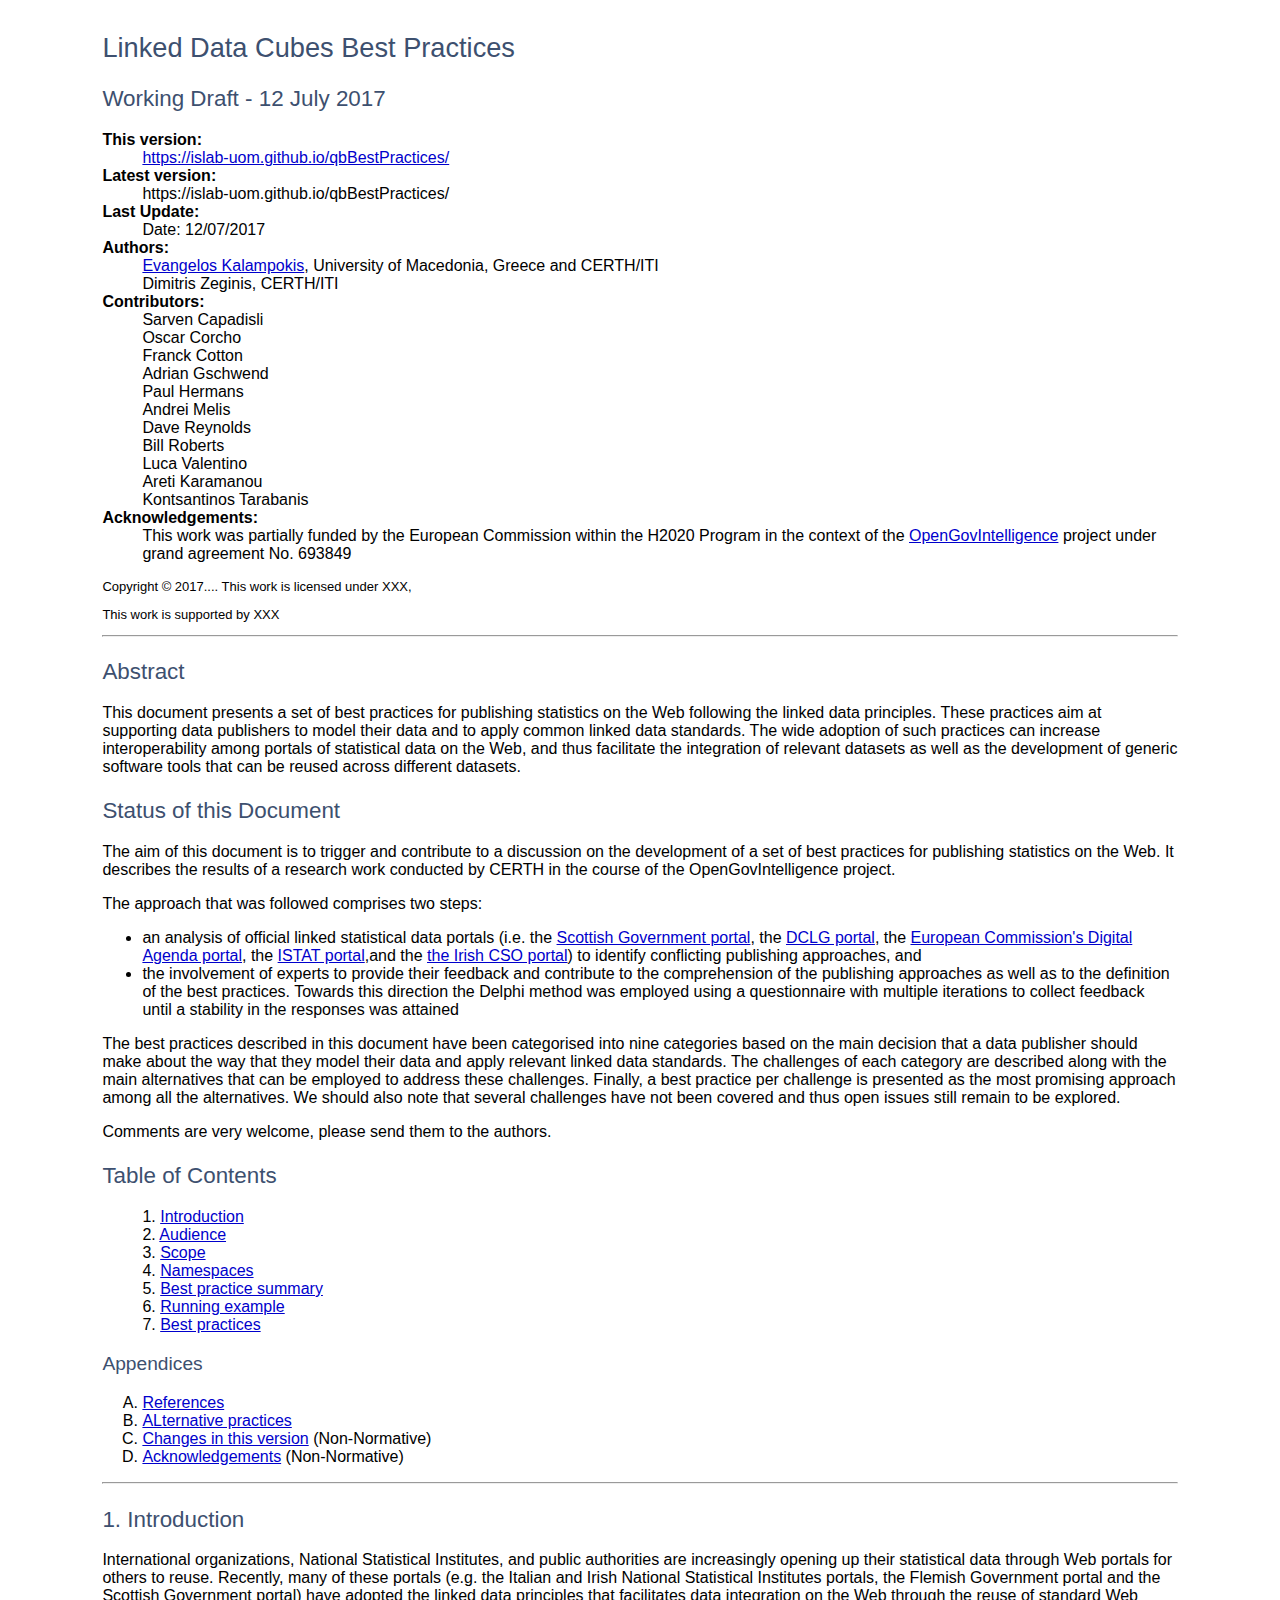
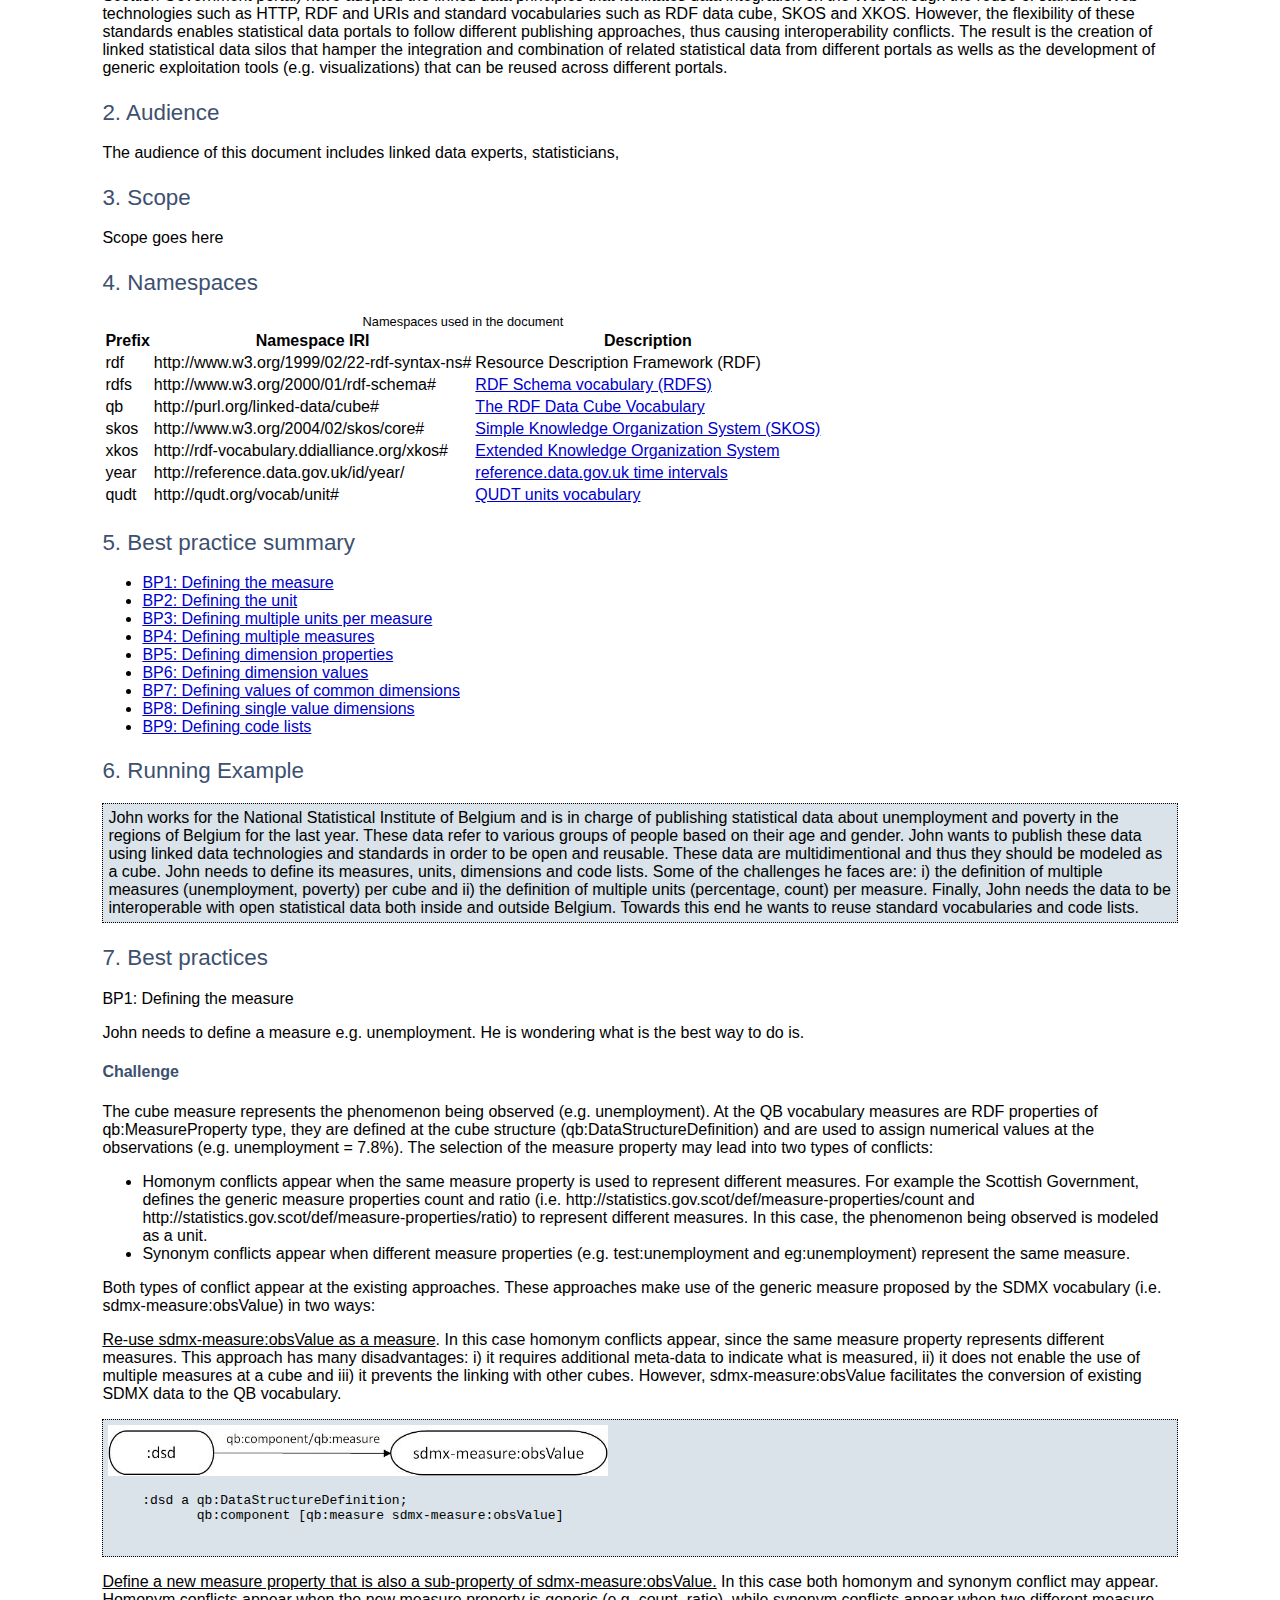
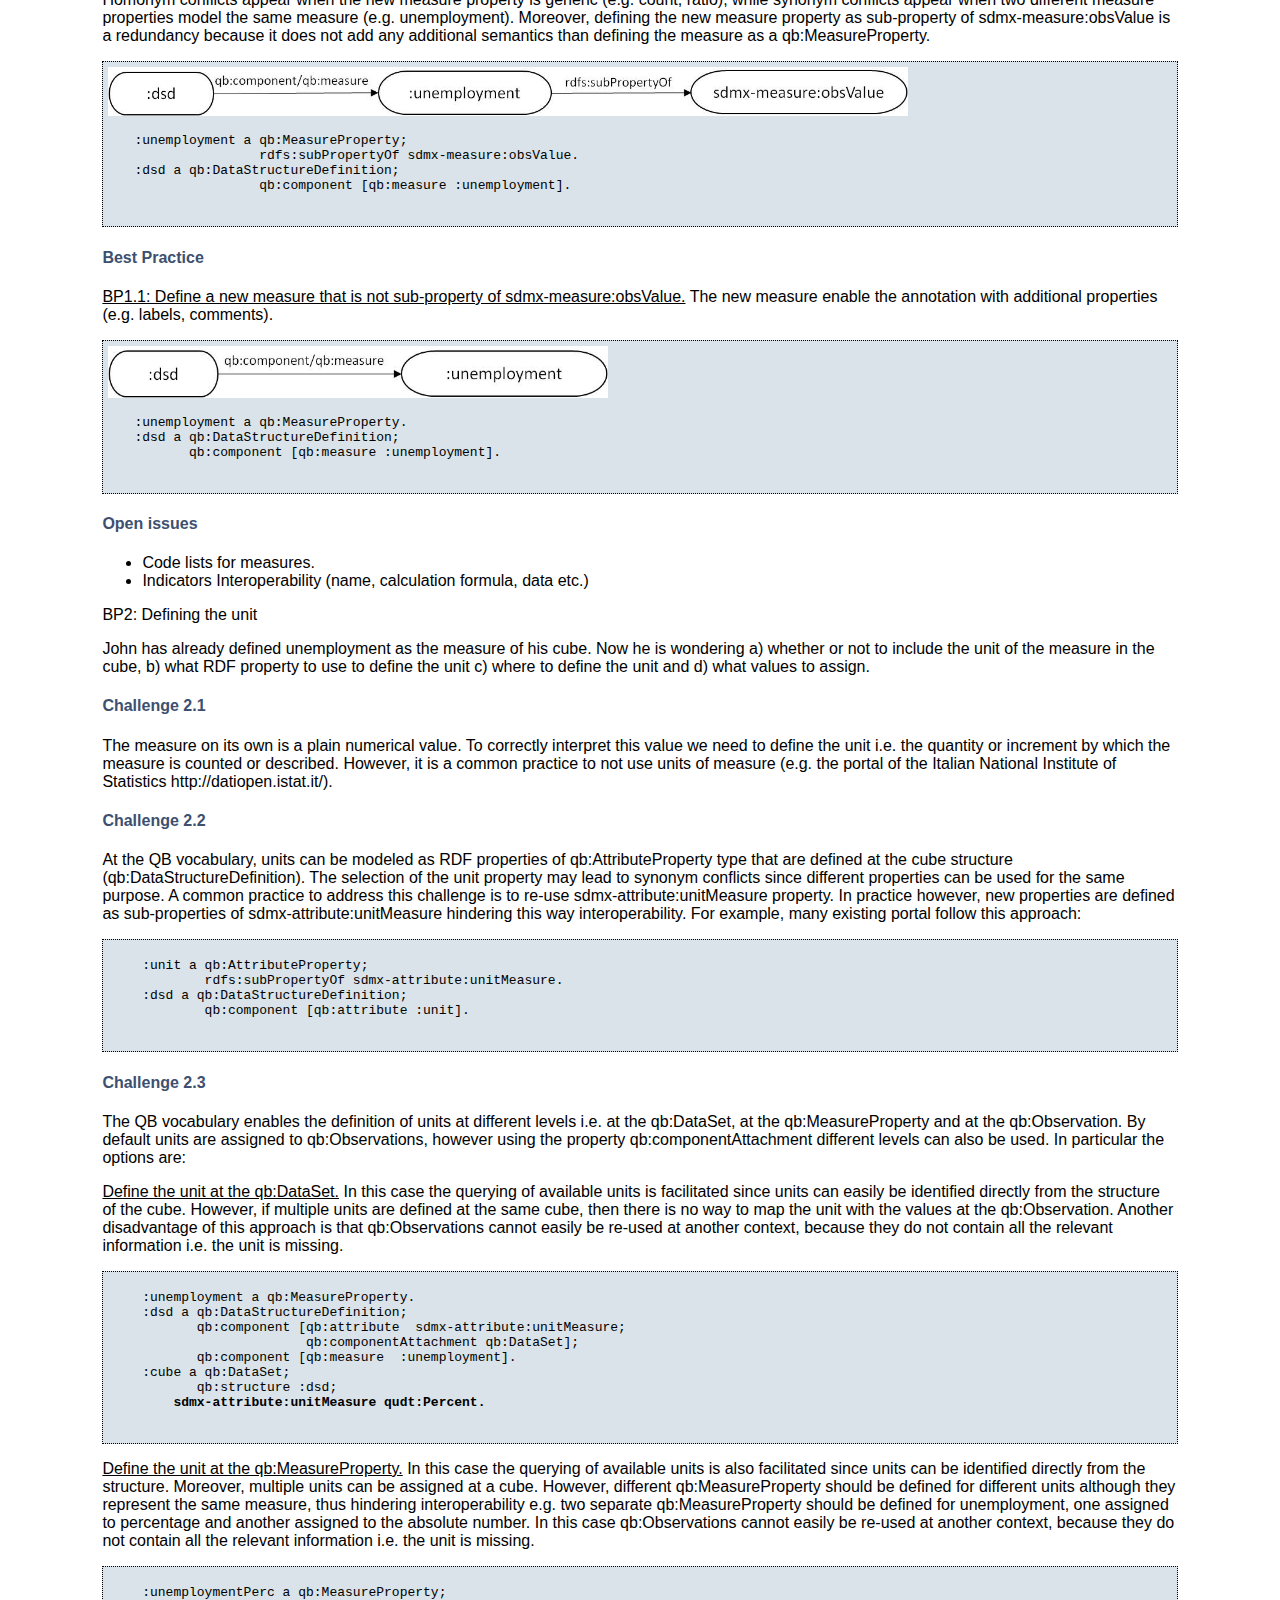
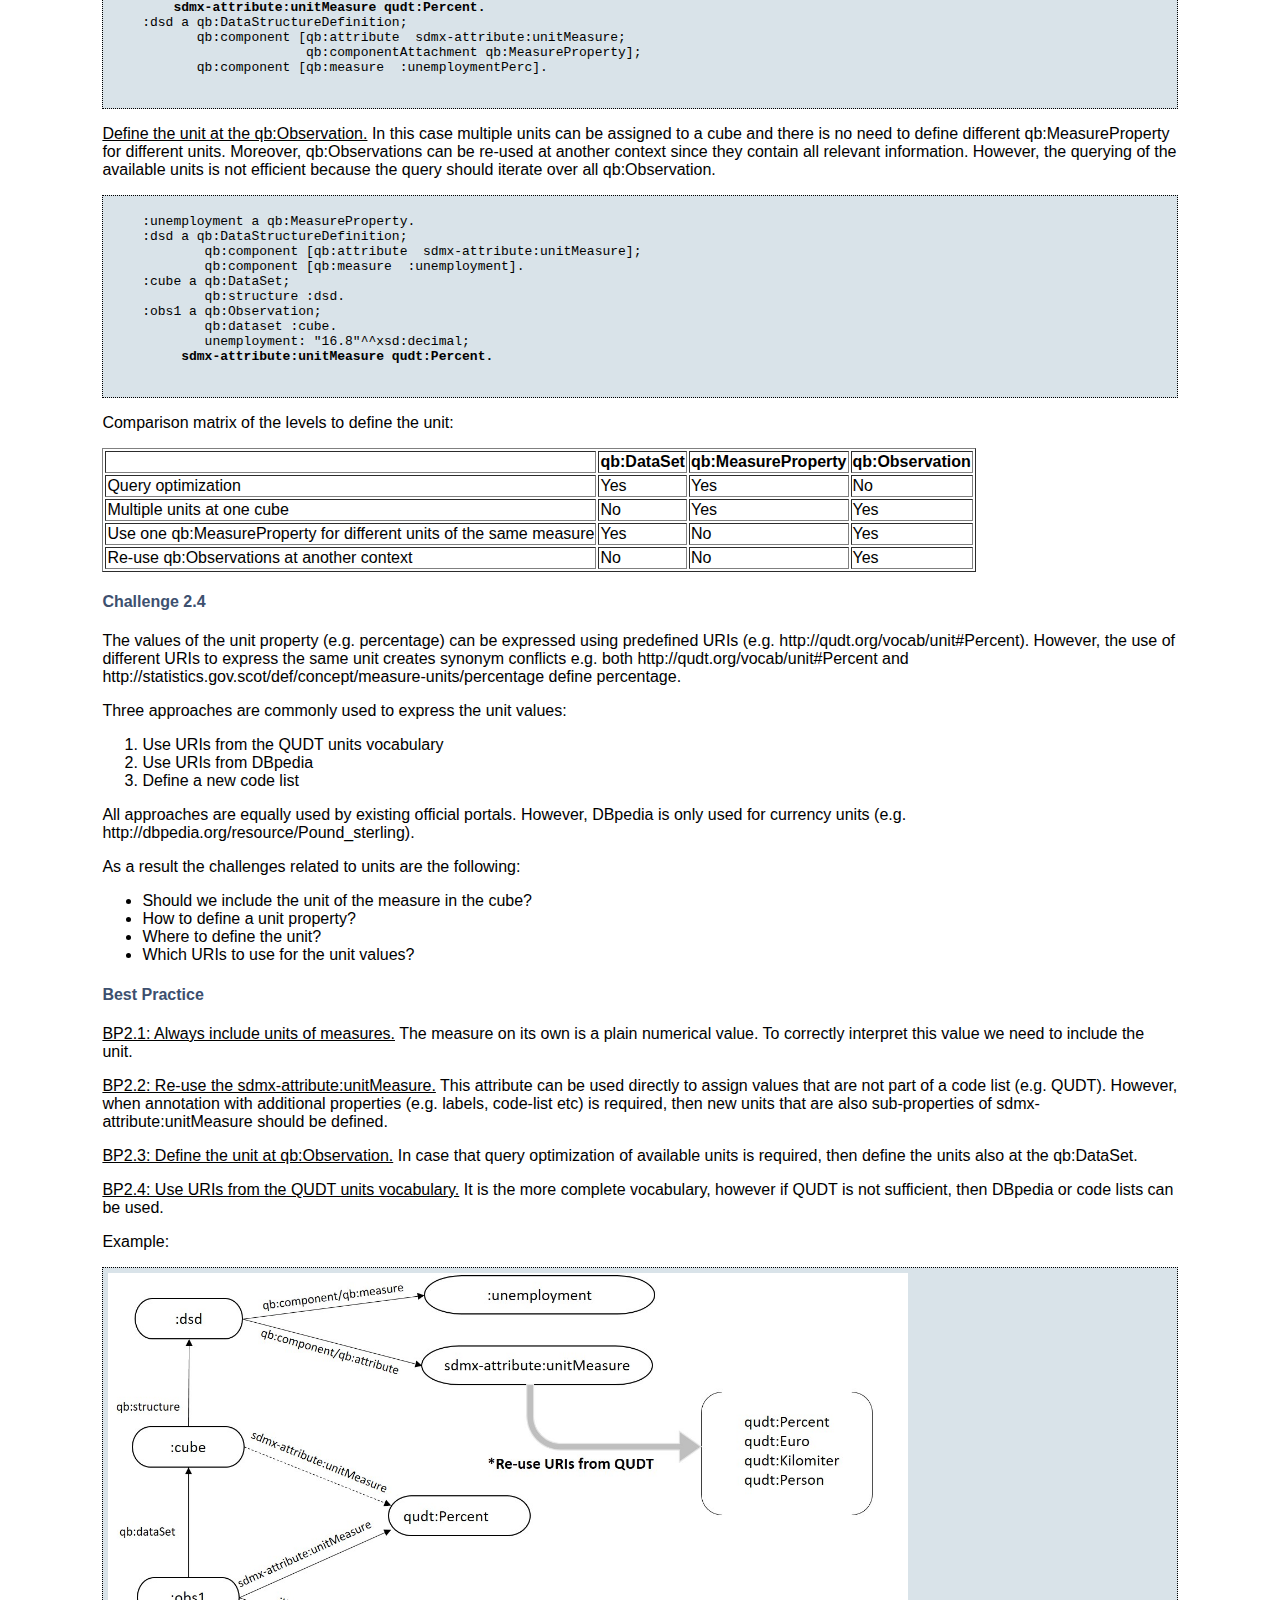
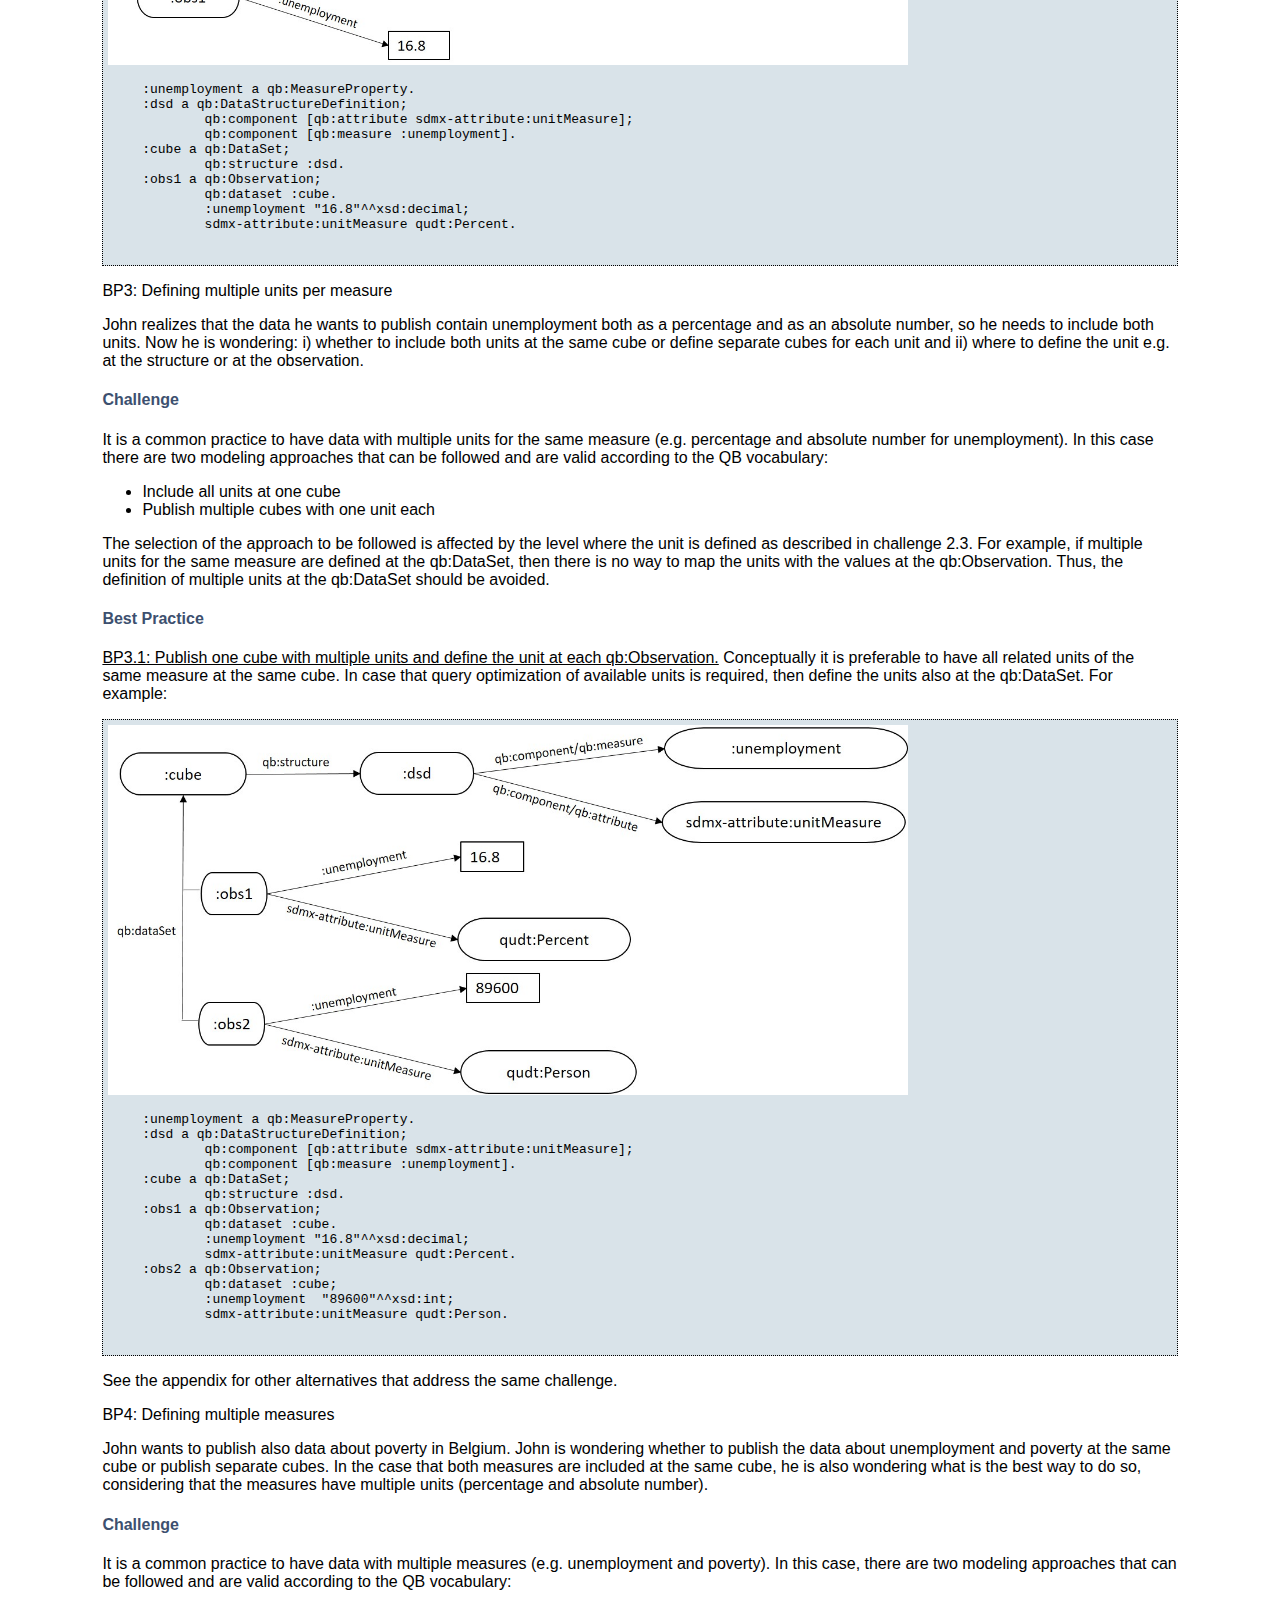
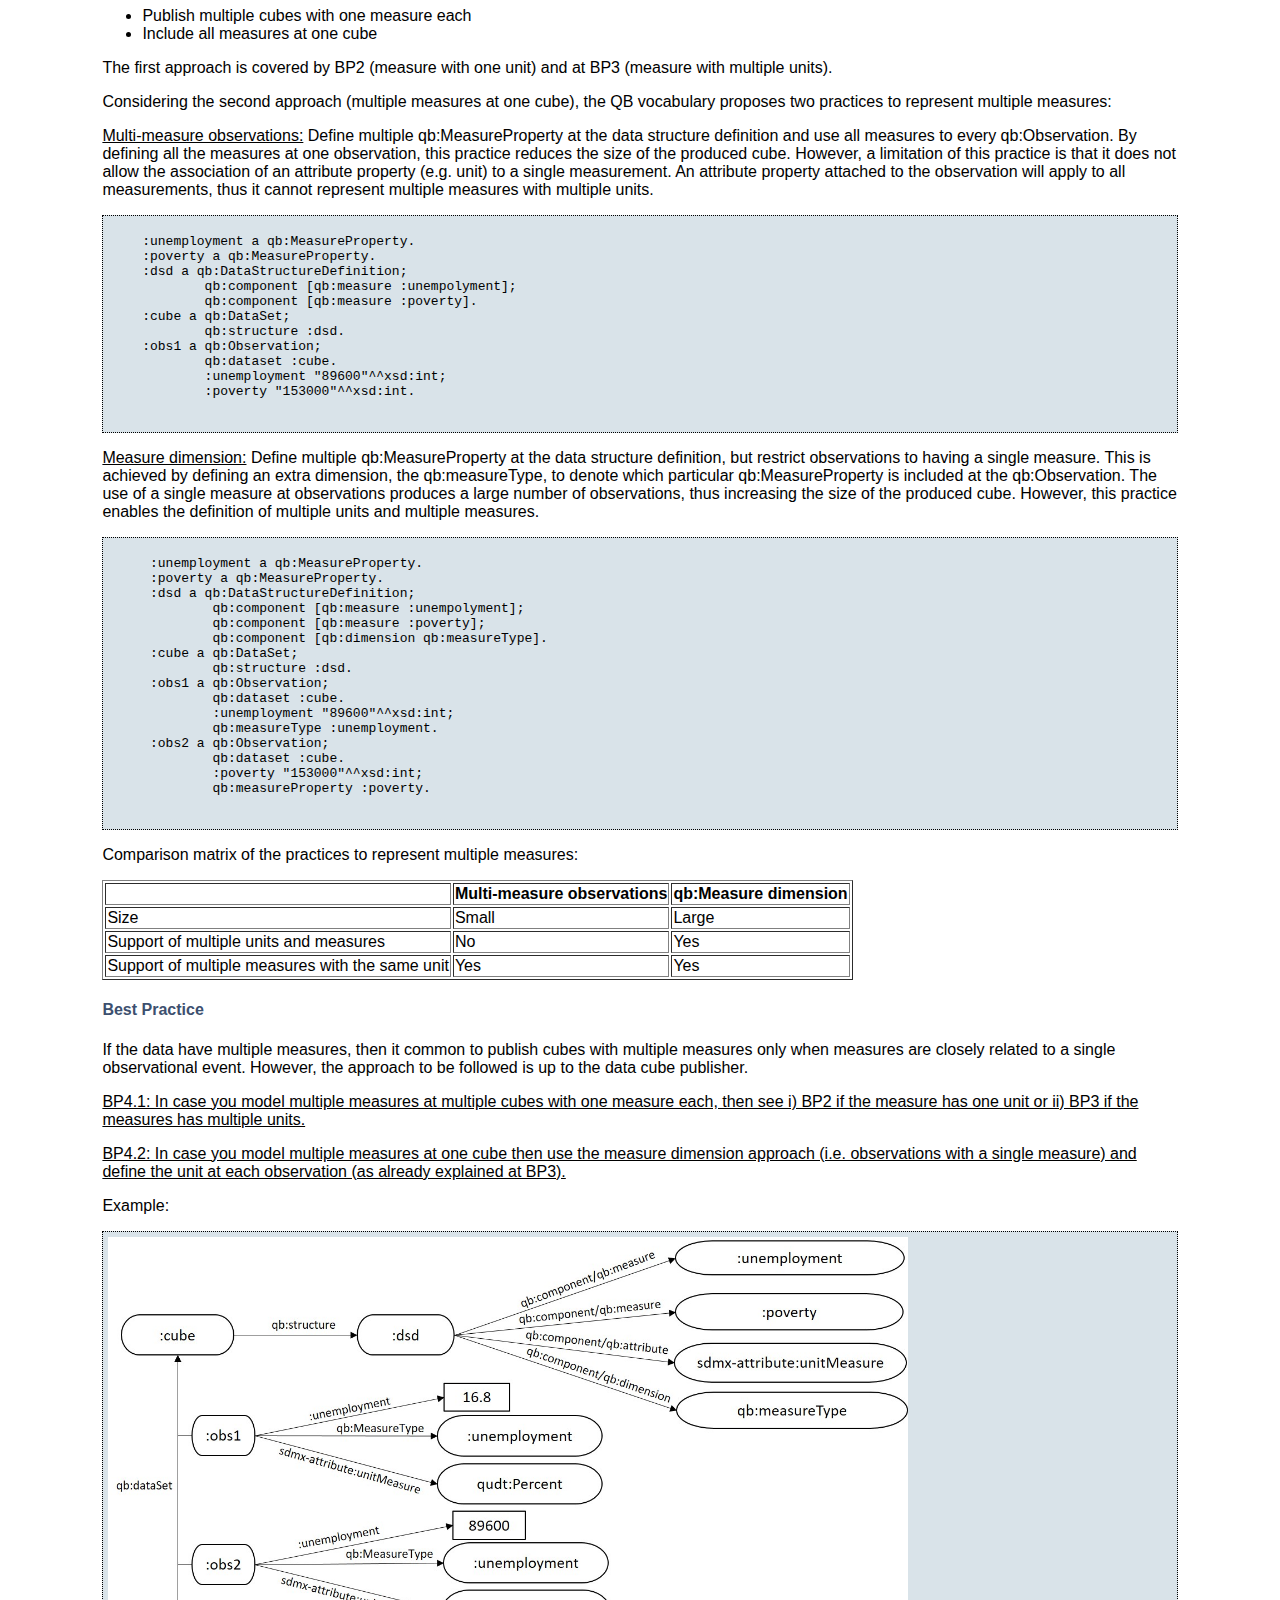
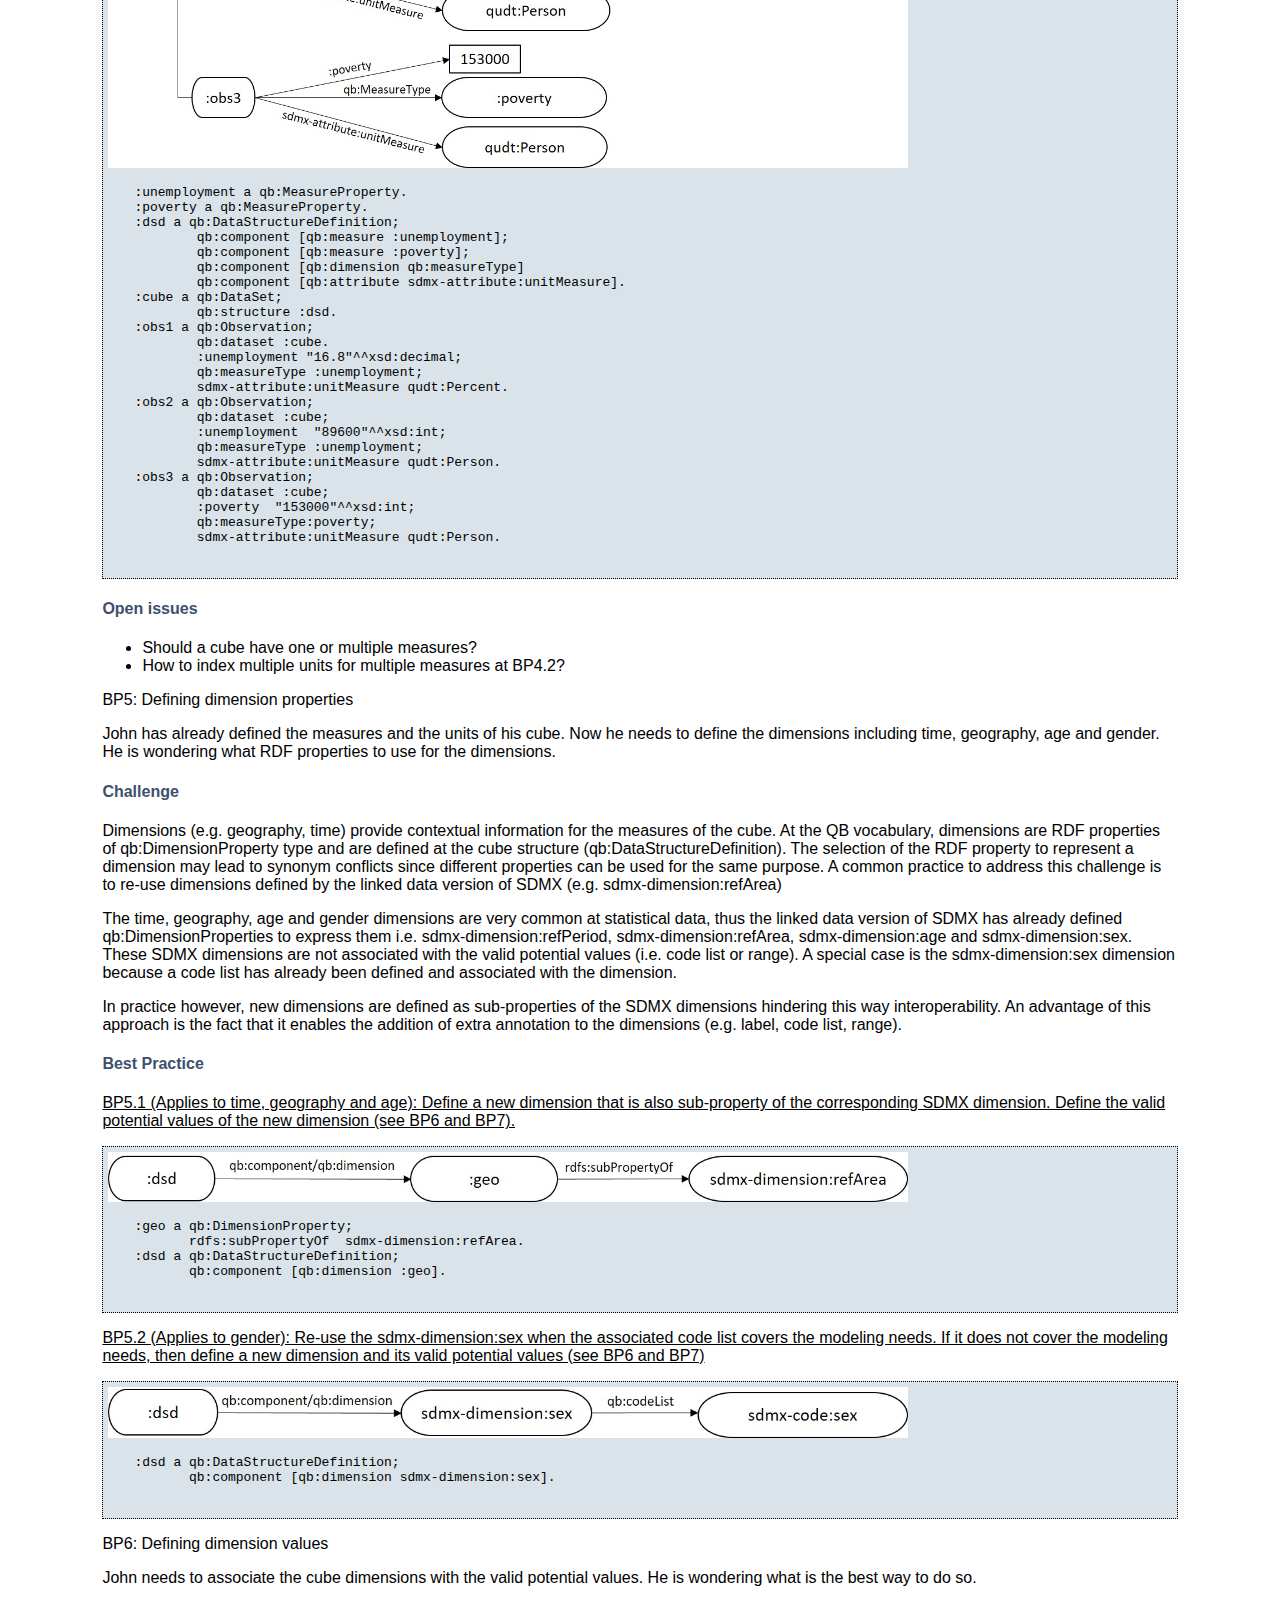
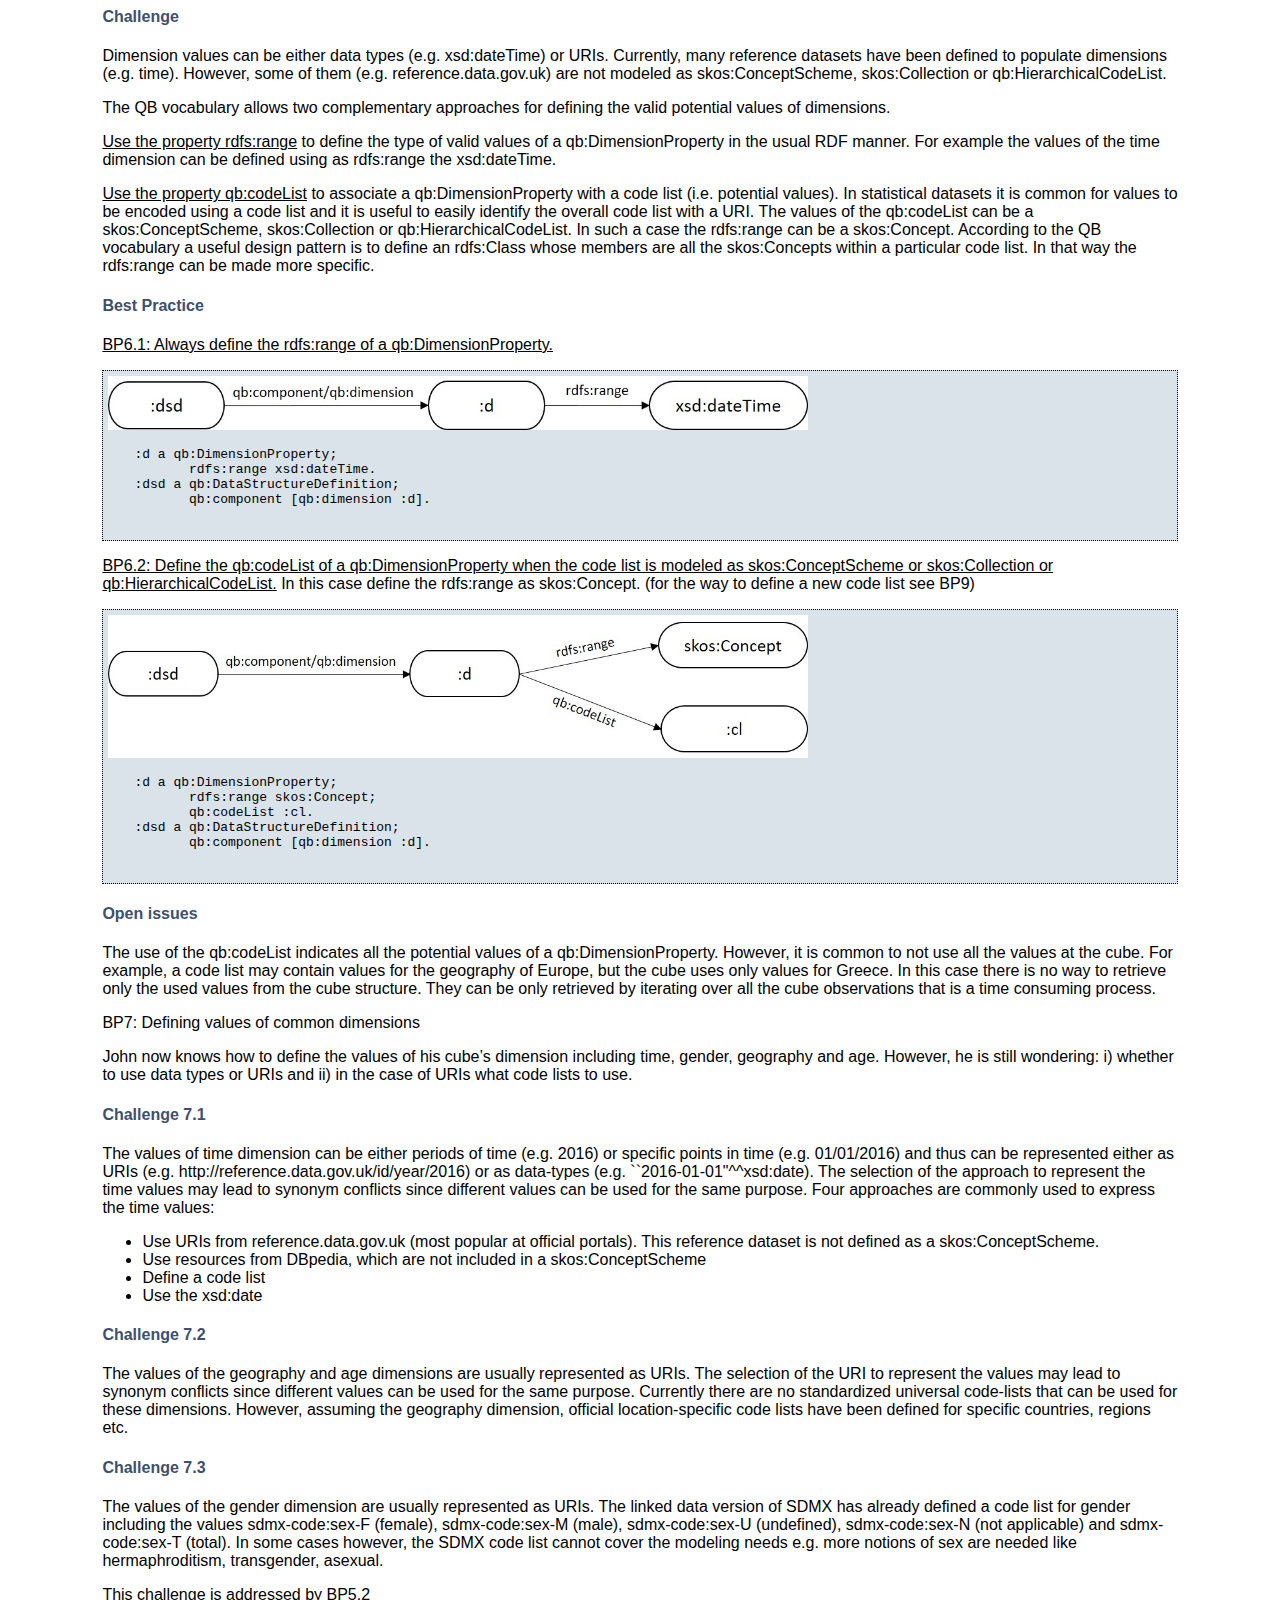
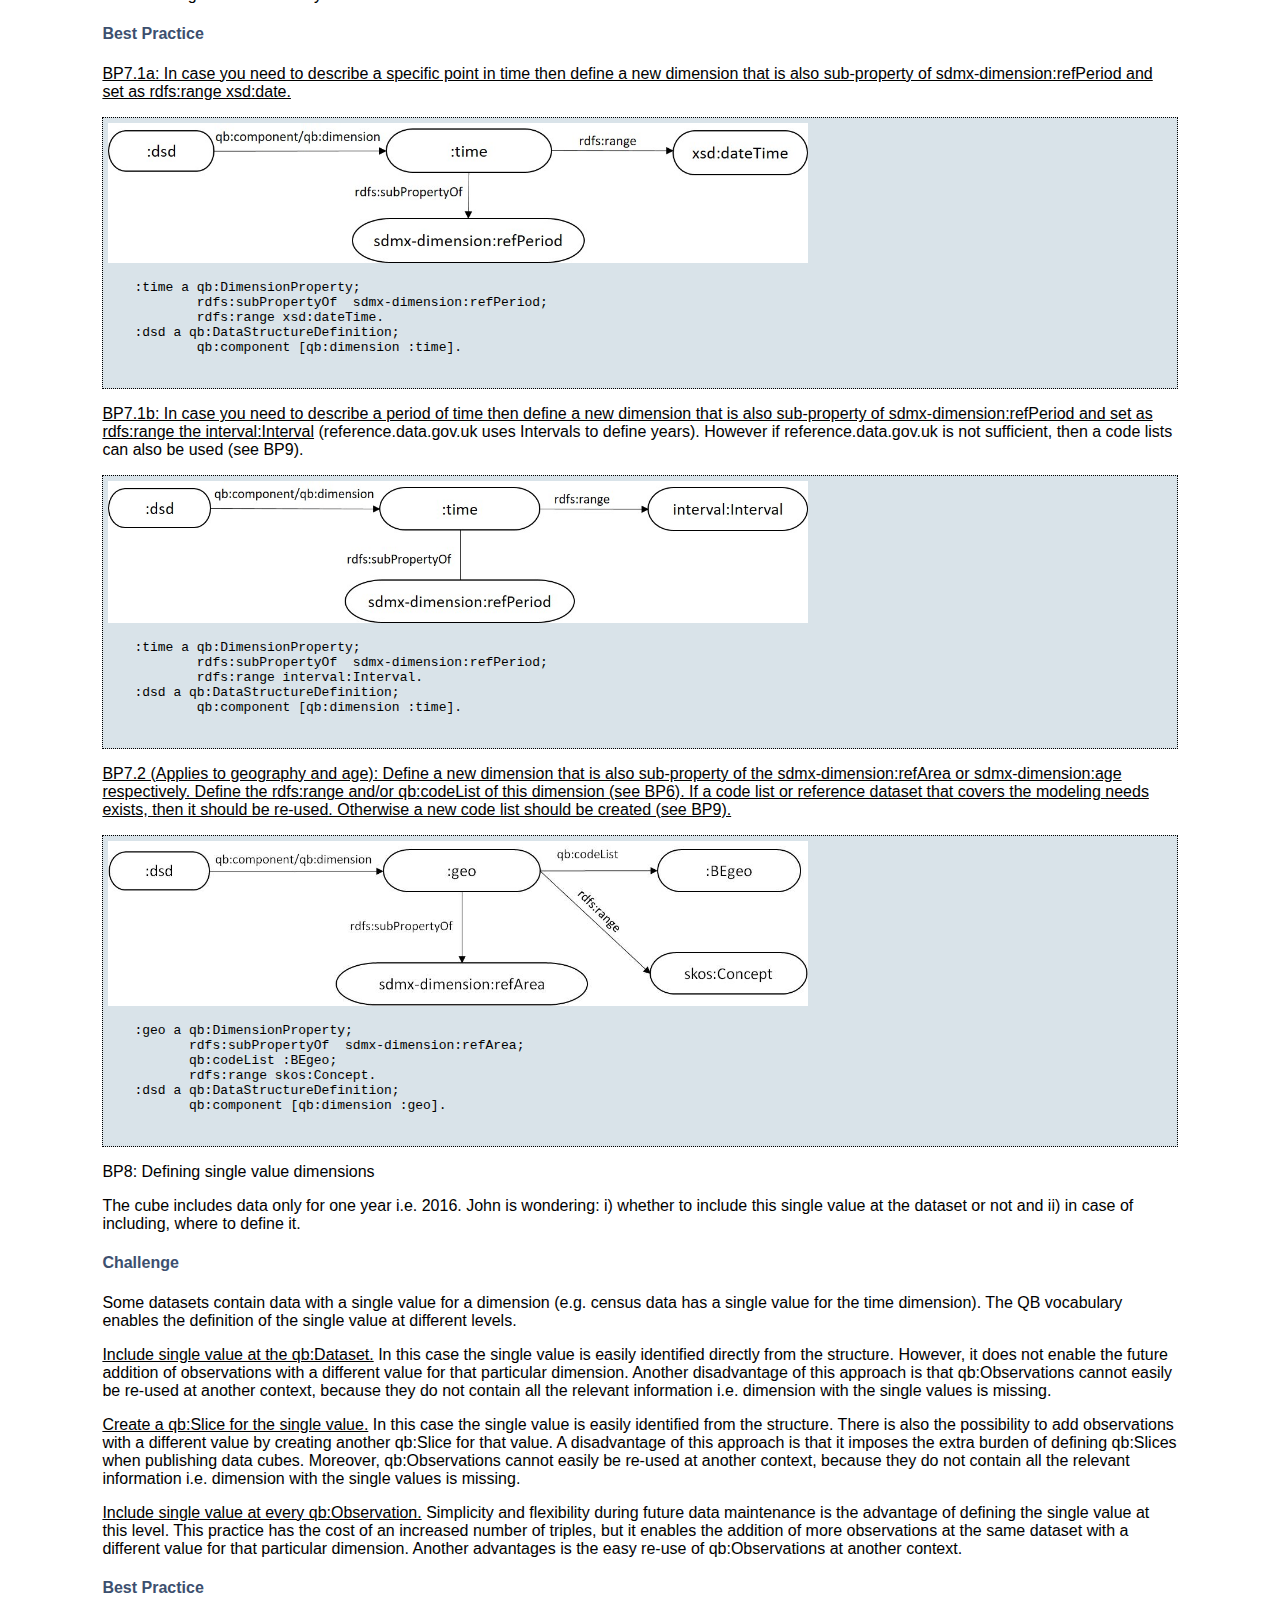
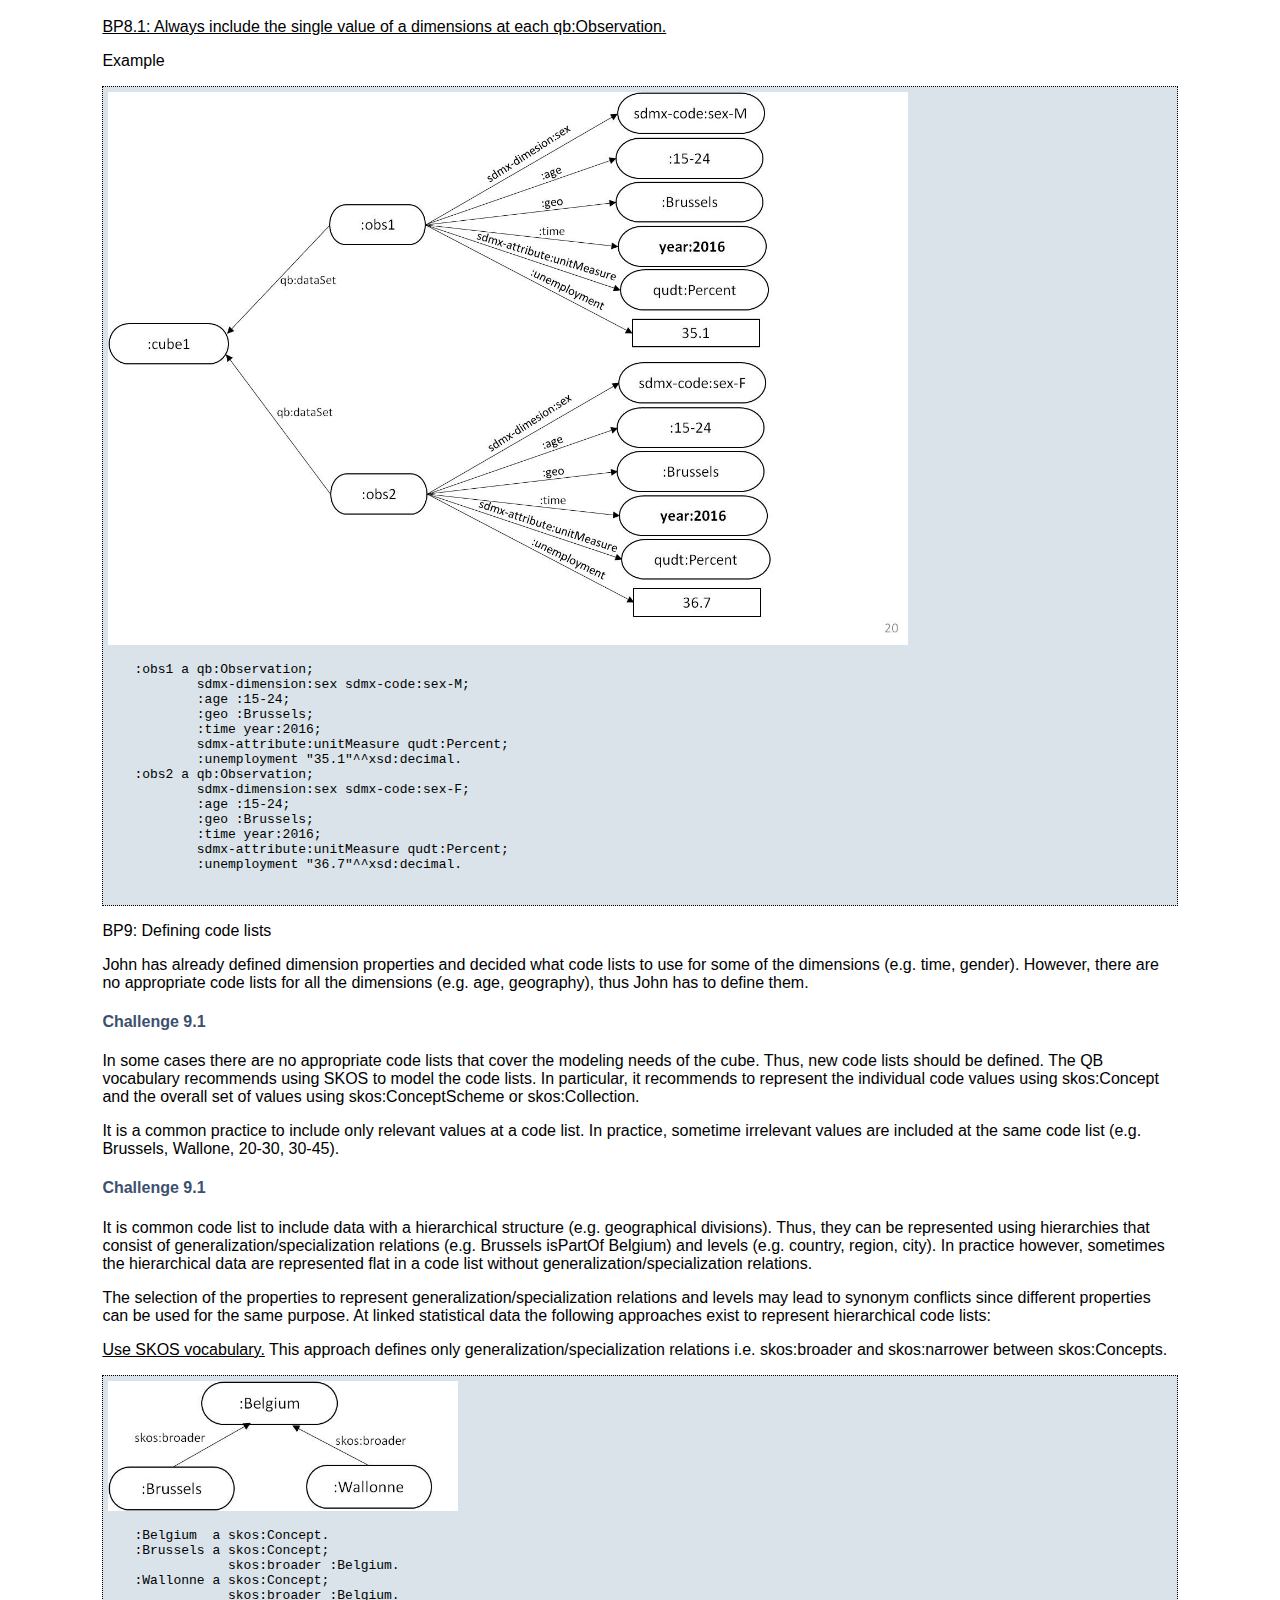
==== commit ffdfaa61: "Update index.html" ====
--- a/index.html
+++ b/index.html
@@ -3,7 +3,7 @@
       "http://www.w3.org/TR/xhtml11/DTD/xhtml11.dtd">
 <html xmlns="http://www.w3.org/1999/xhtml" xml:lang="en">
 <head>
-  <title>Statistics on the Web Best Practices</title>
+  <title>Linked Data Cubes Best Practices</title>
   <link rel="stylesheet" type="text/css" href="./css/base.css" />
   <link rel="stylesheet" type="text/css" href="./css/ezweb.css" />
   
@@ -13,7 +13,7 @@
 
 <body>
 
-<h1 id="title">Linked Data Cubes on the Web Best Practices</h1>
+<h1 id="title">Linked Data Cubes Best Practices</h1>
 
 
 <h2 id="mymw-doctype">Working Draft - 12 July 2017</h2>
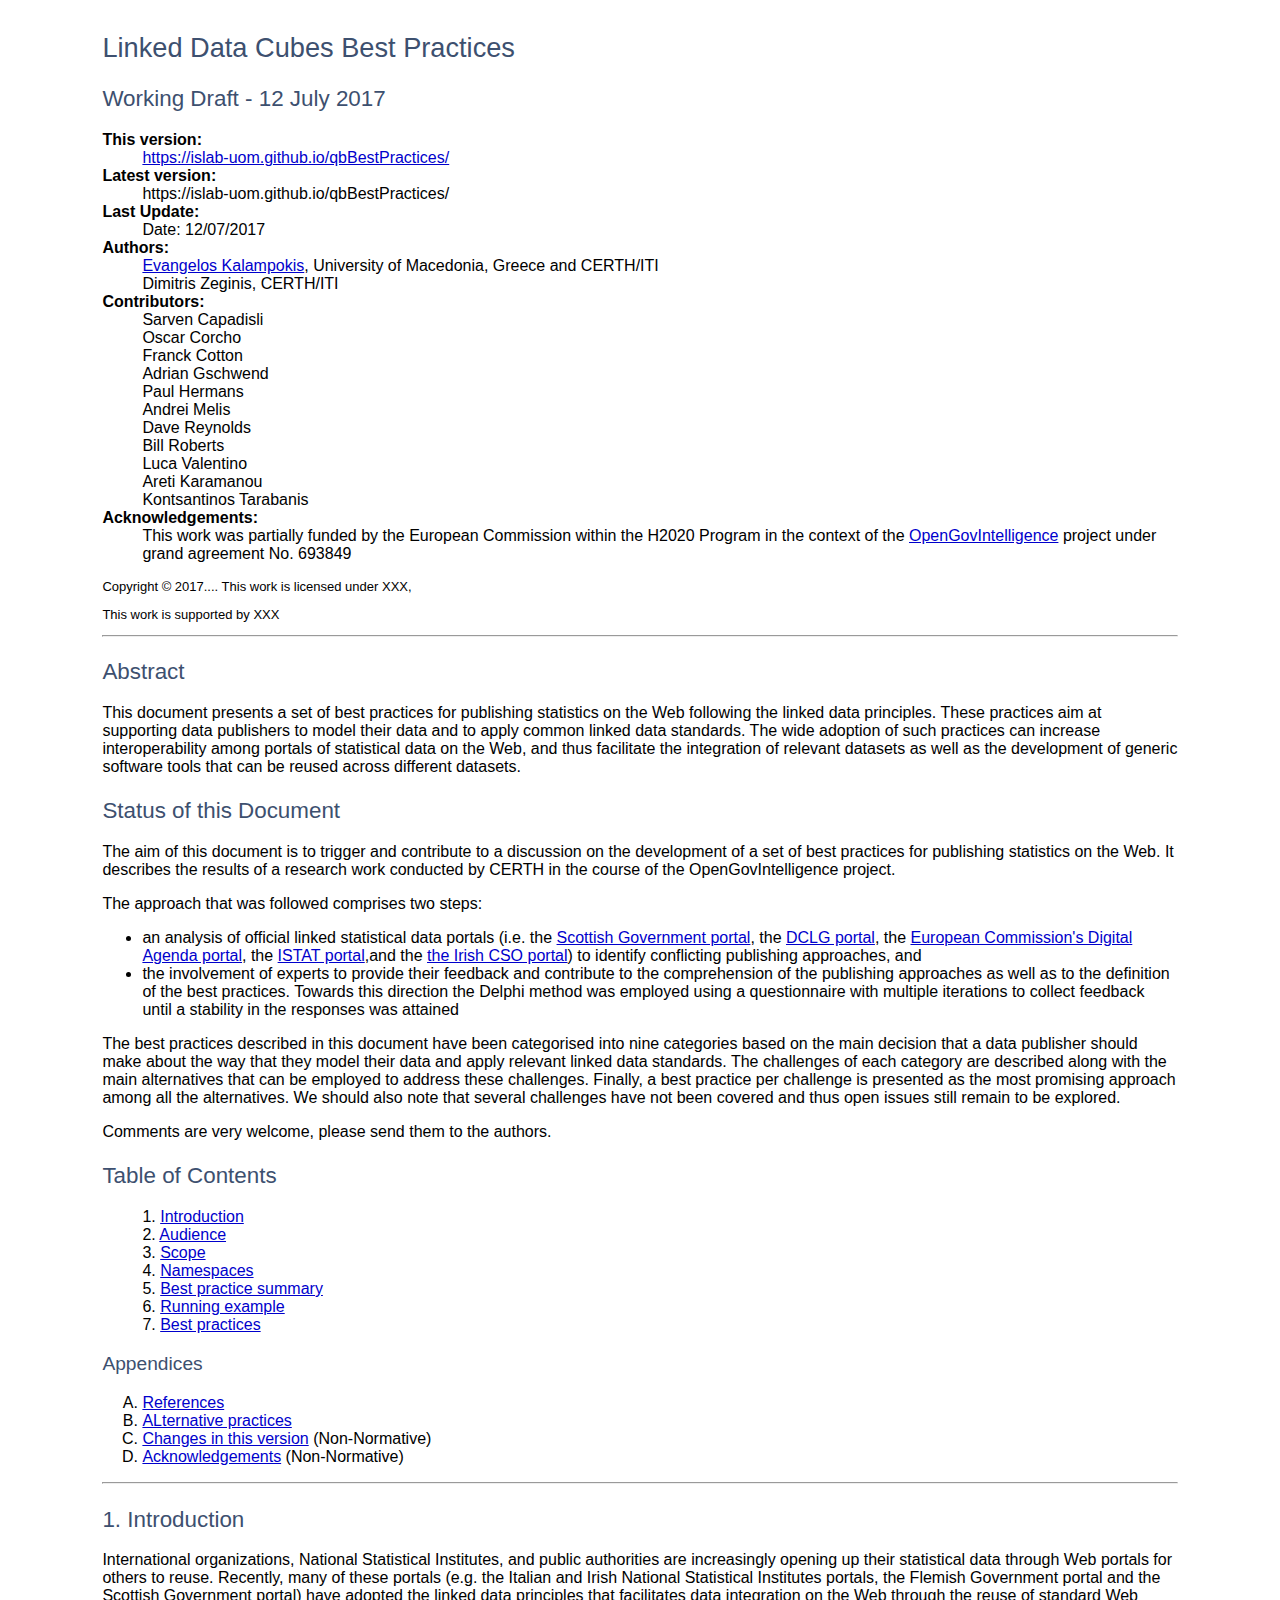
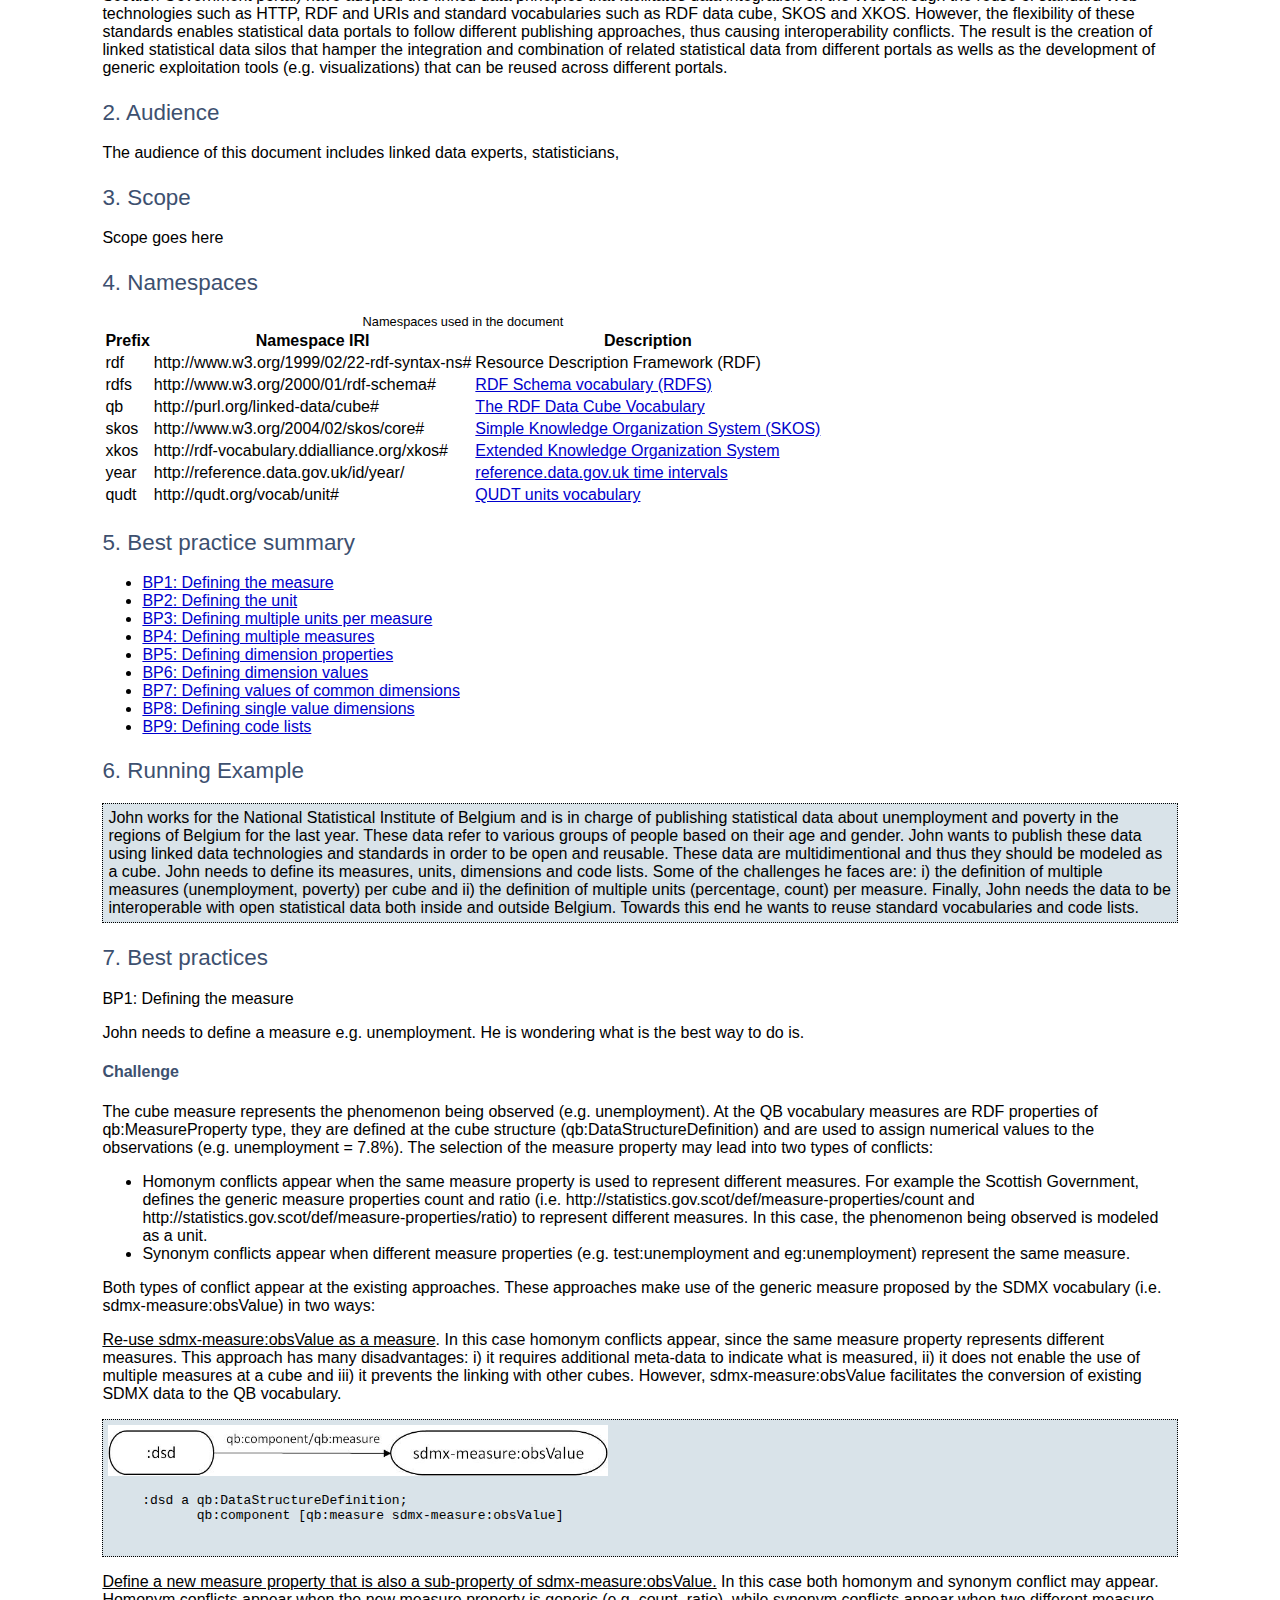
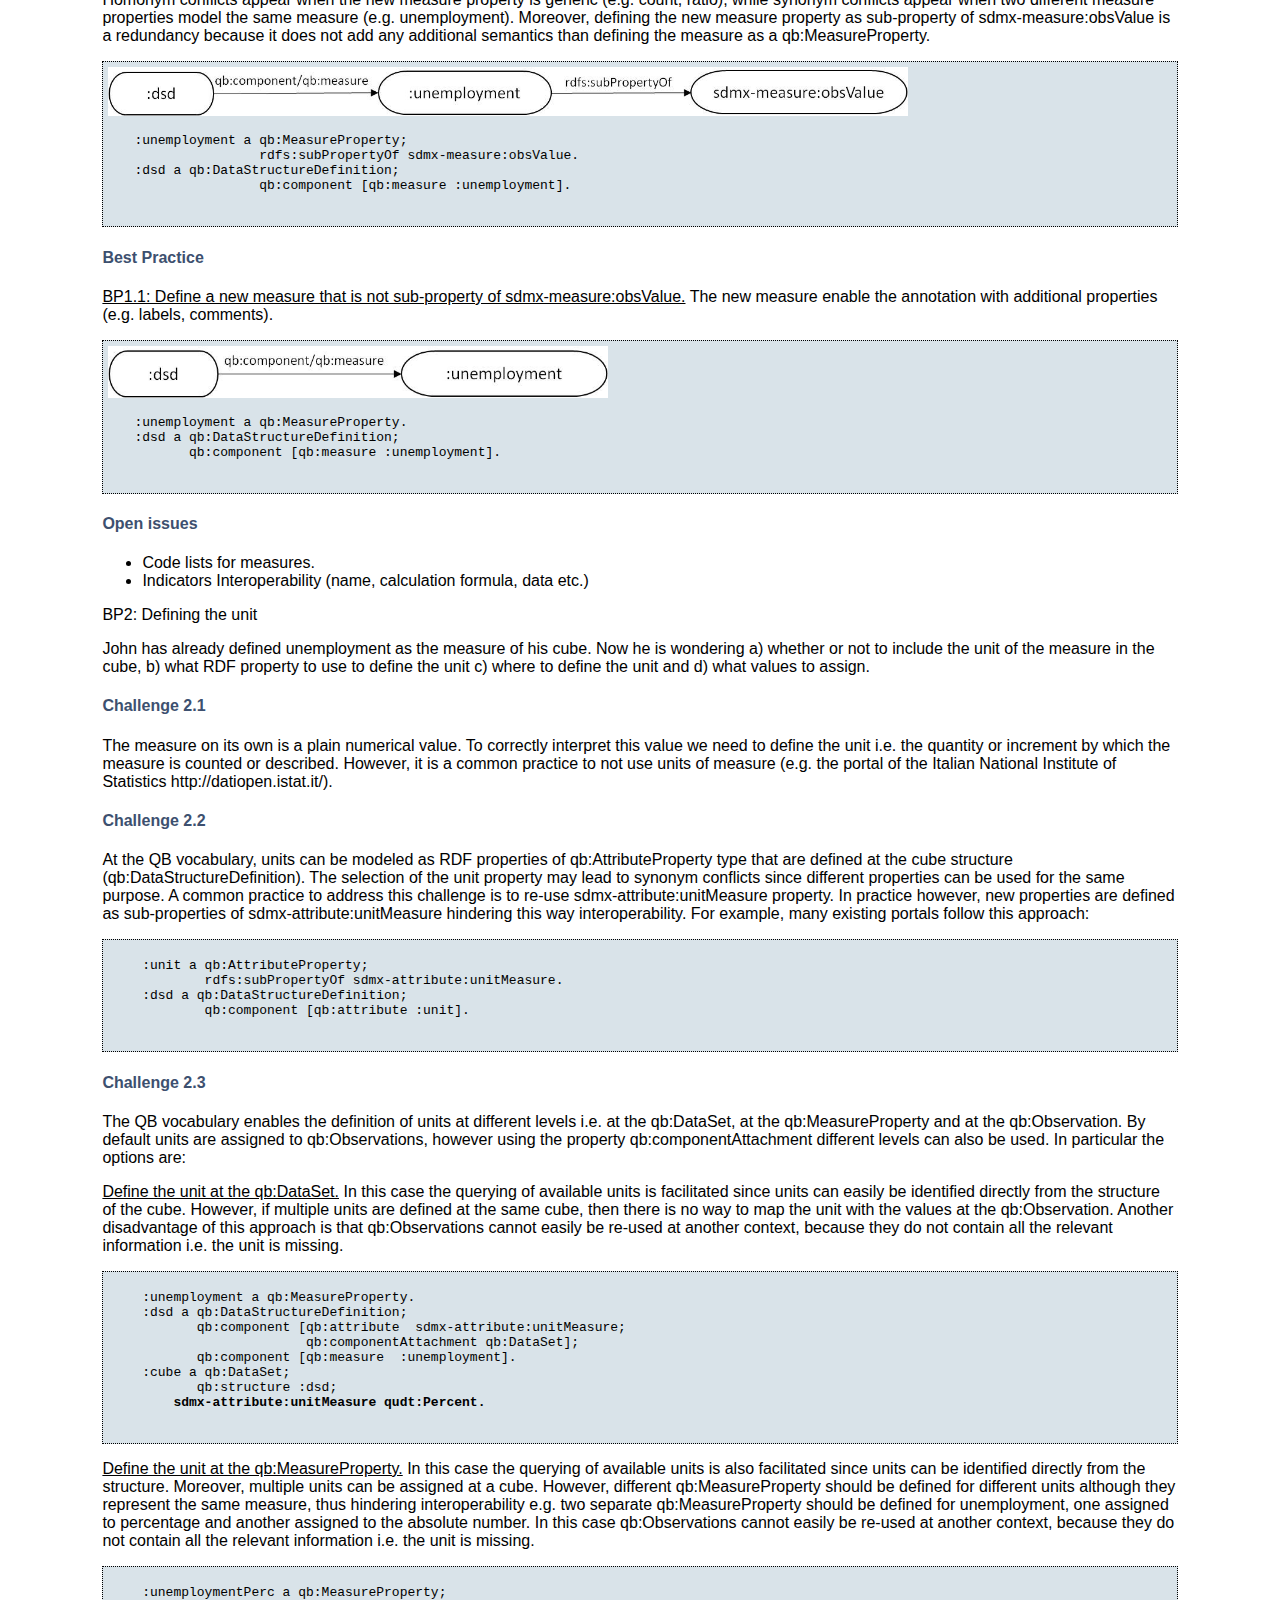
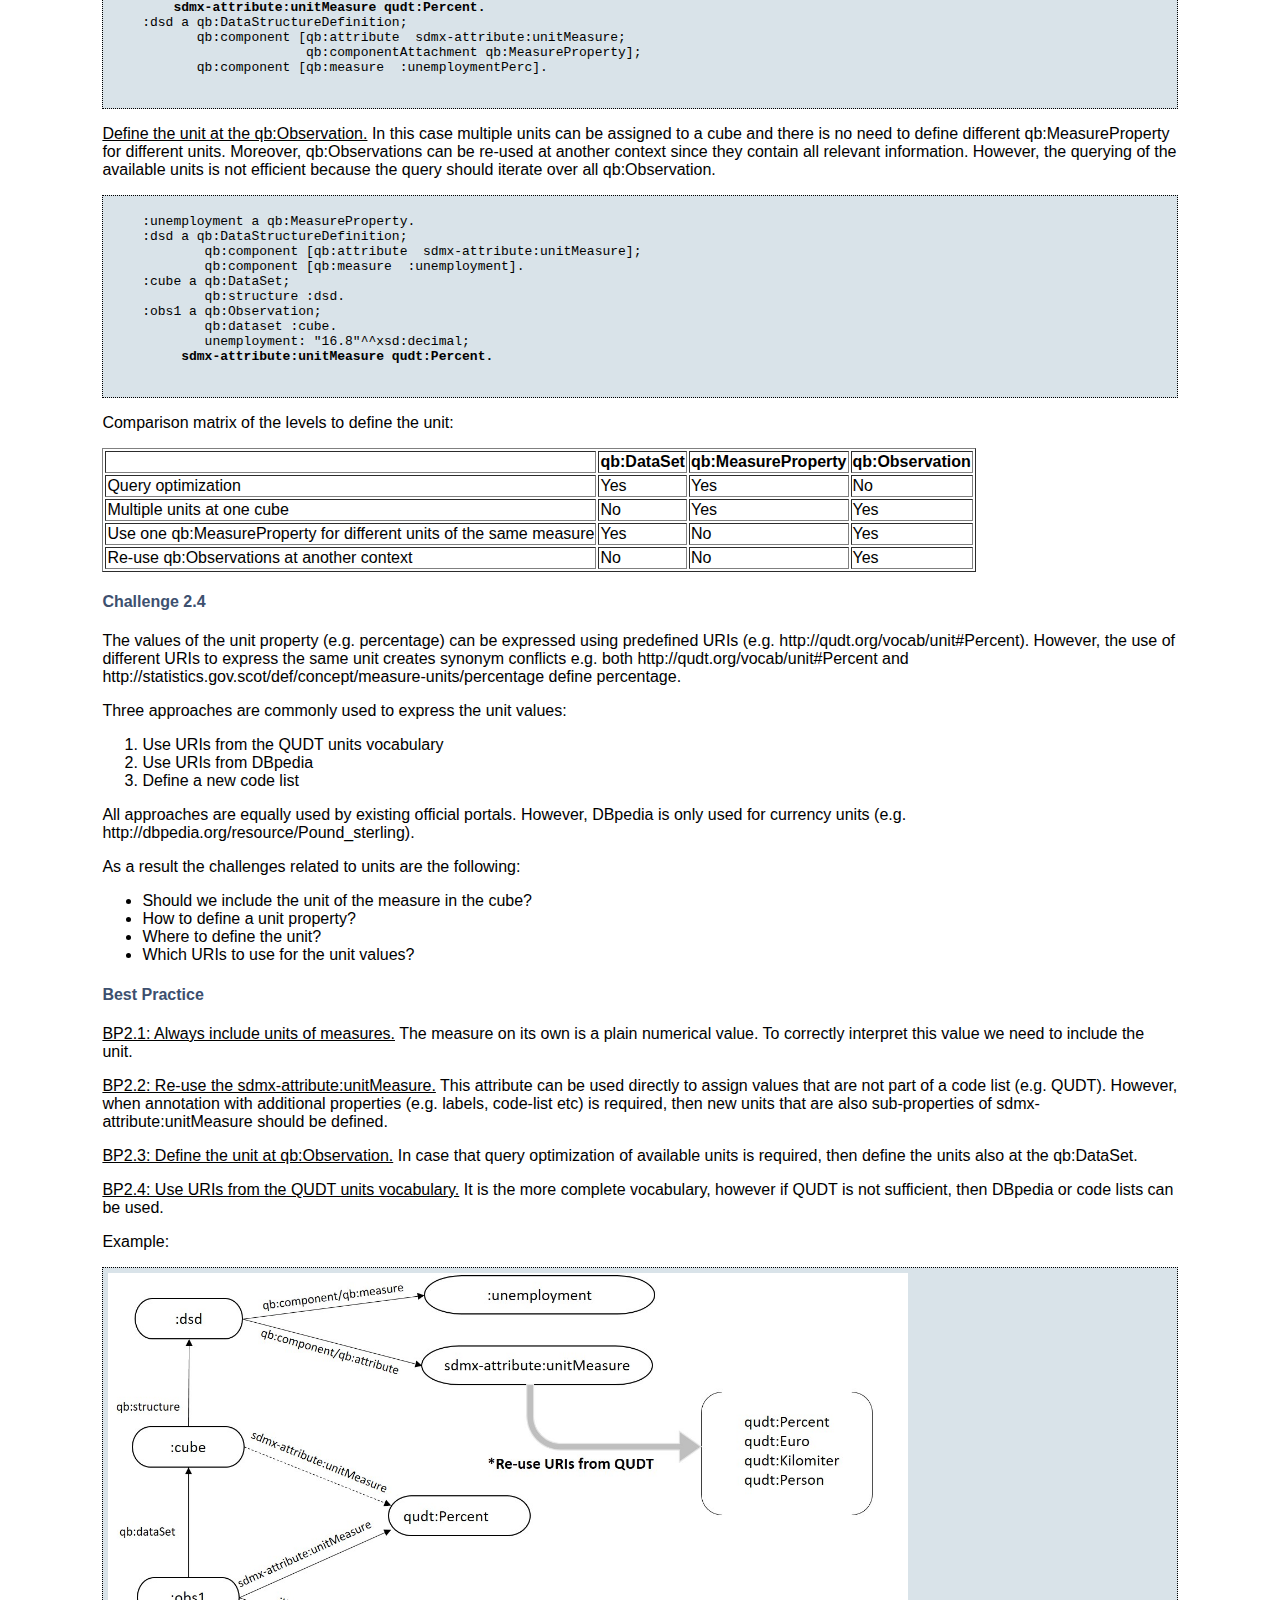
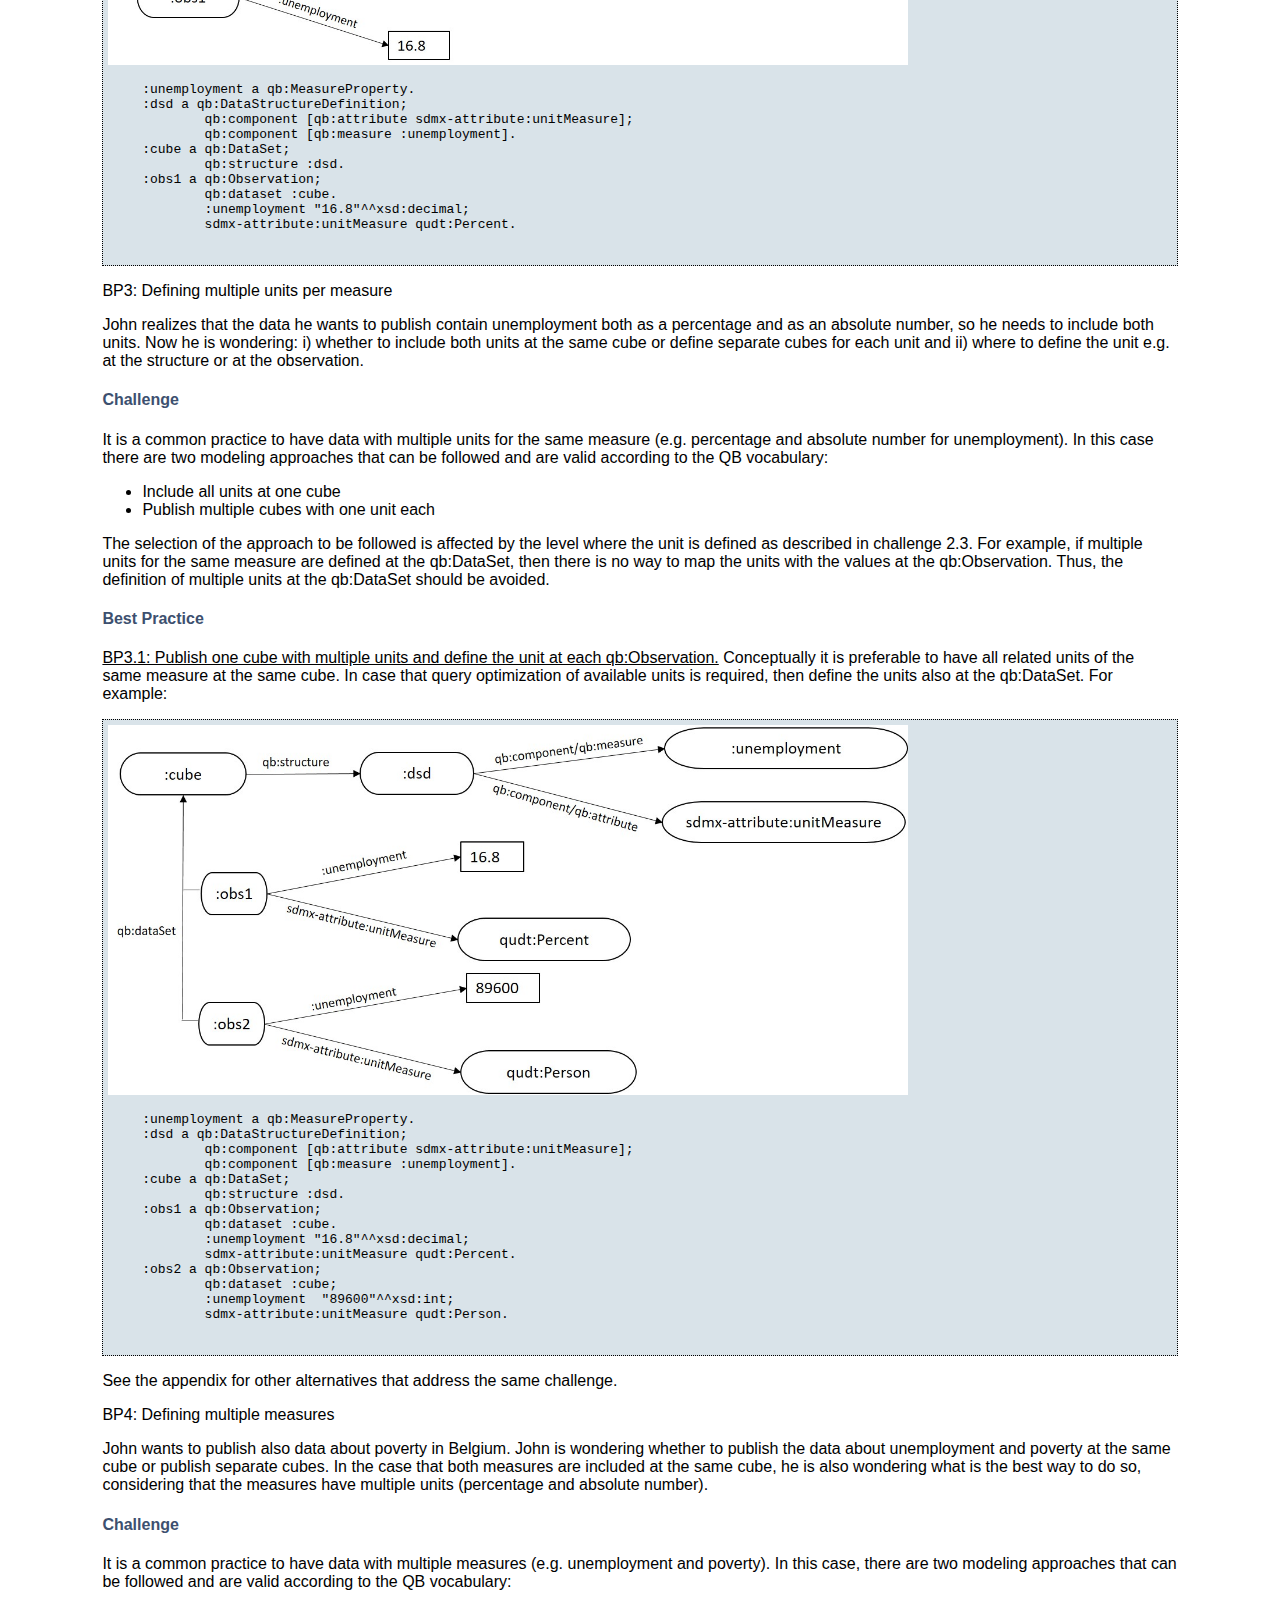
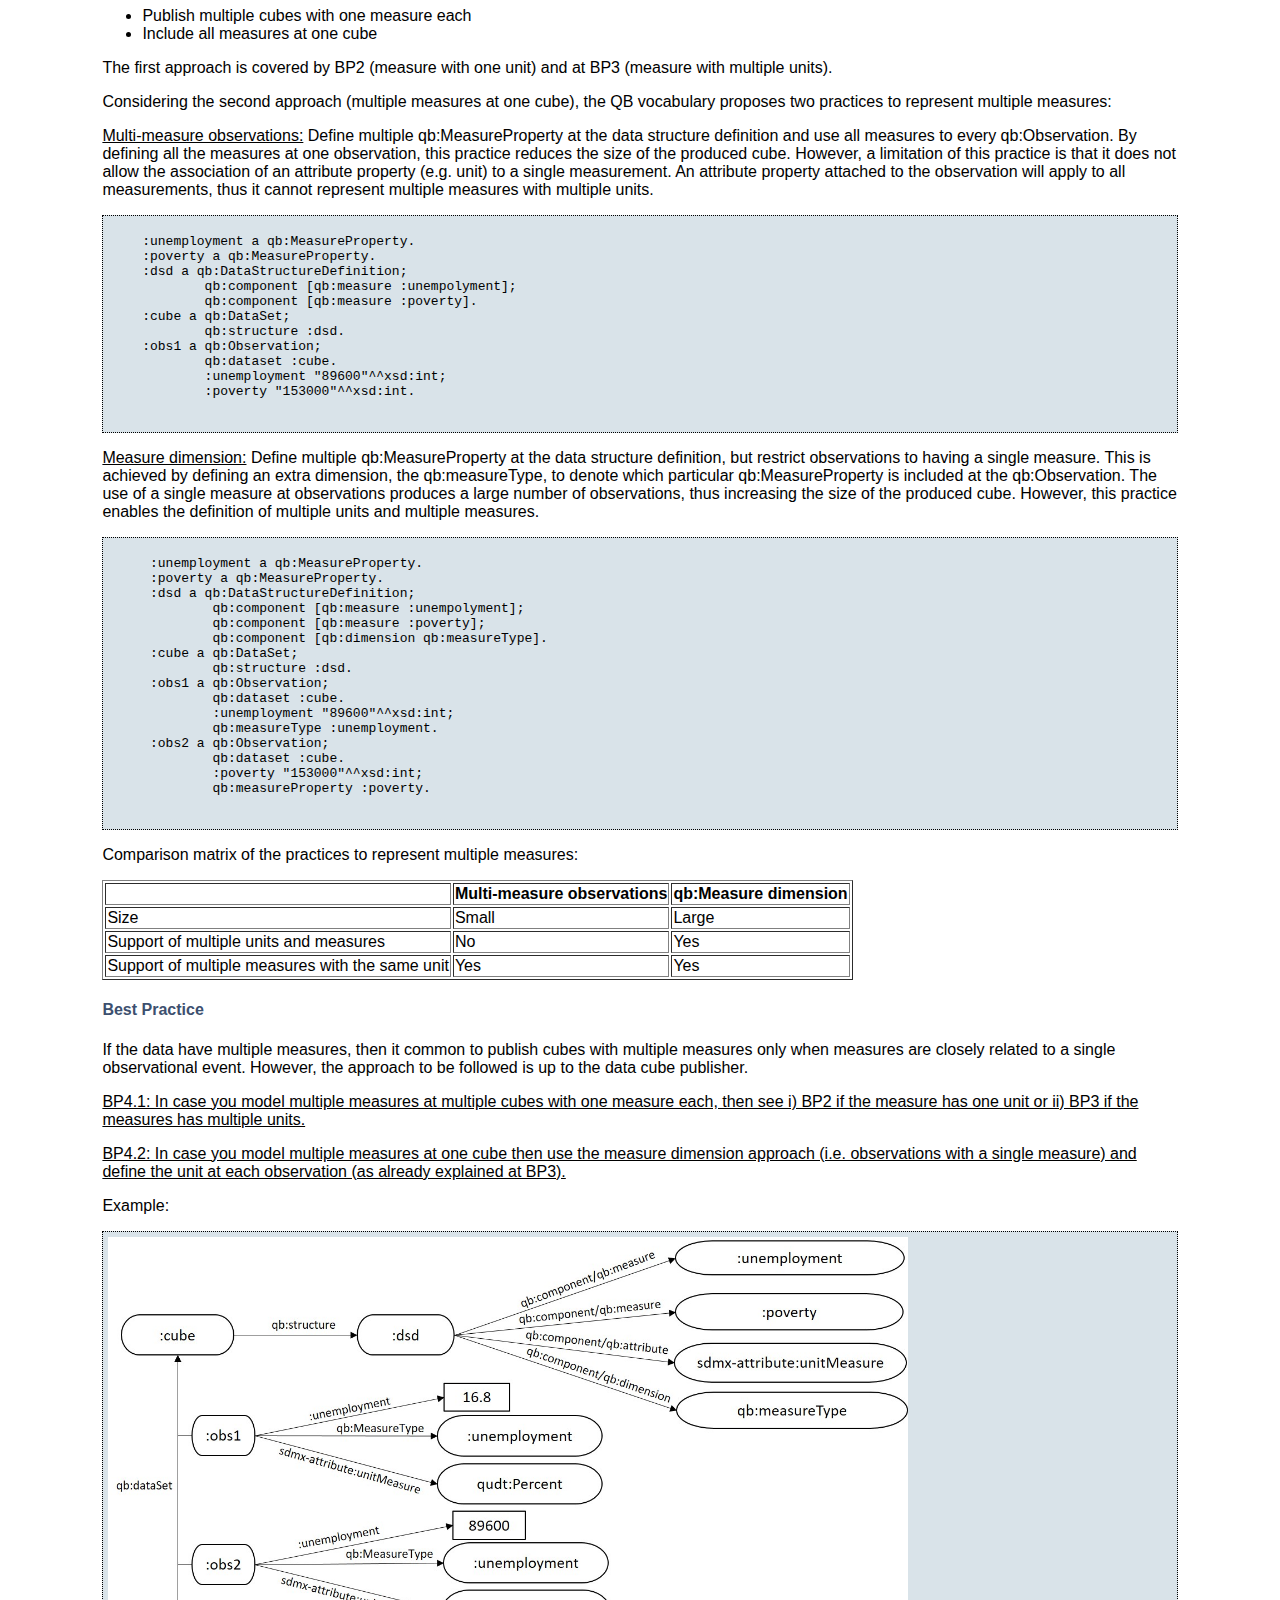
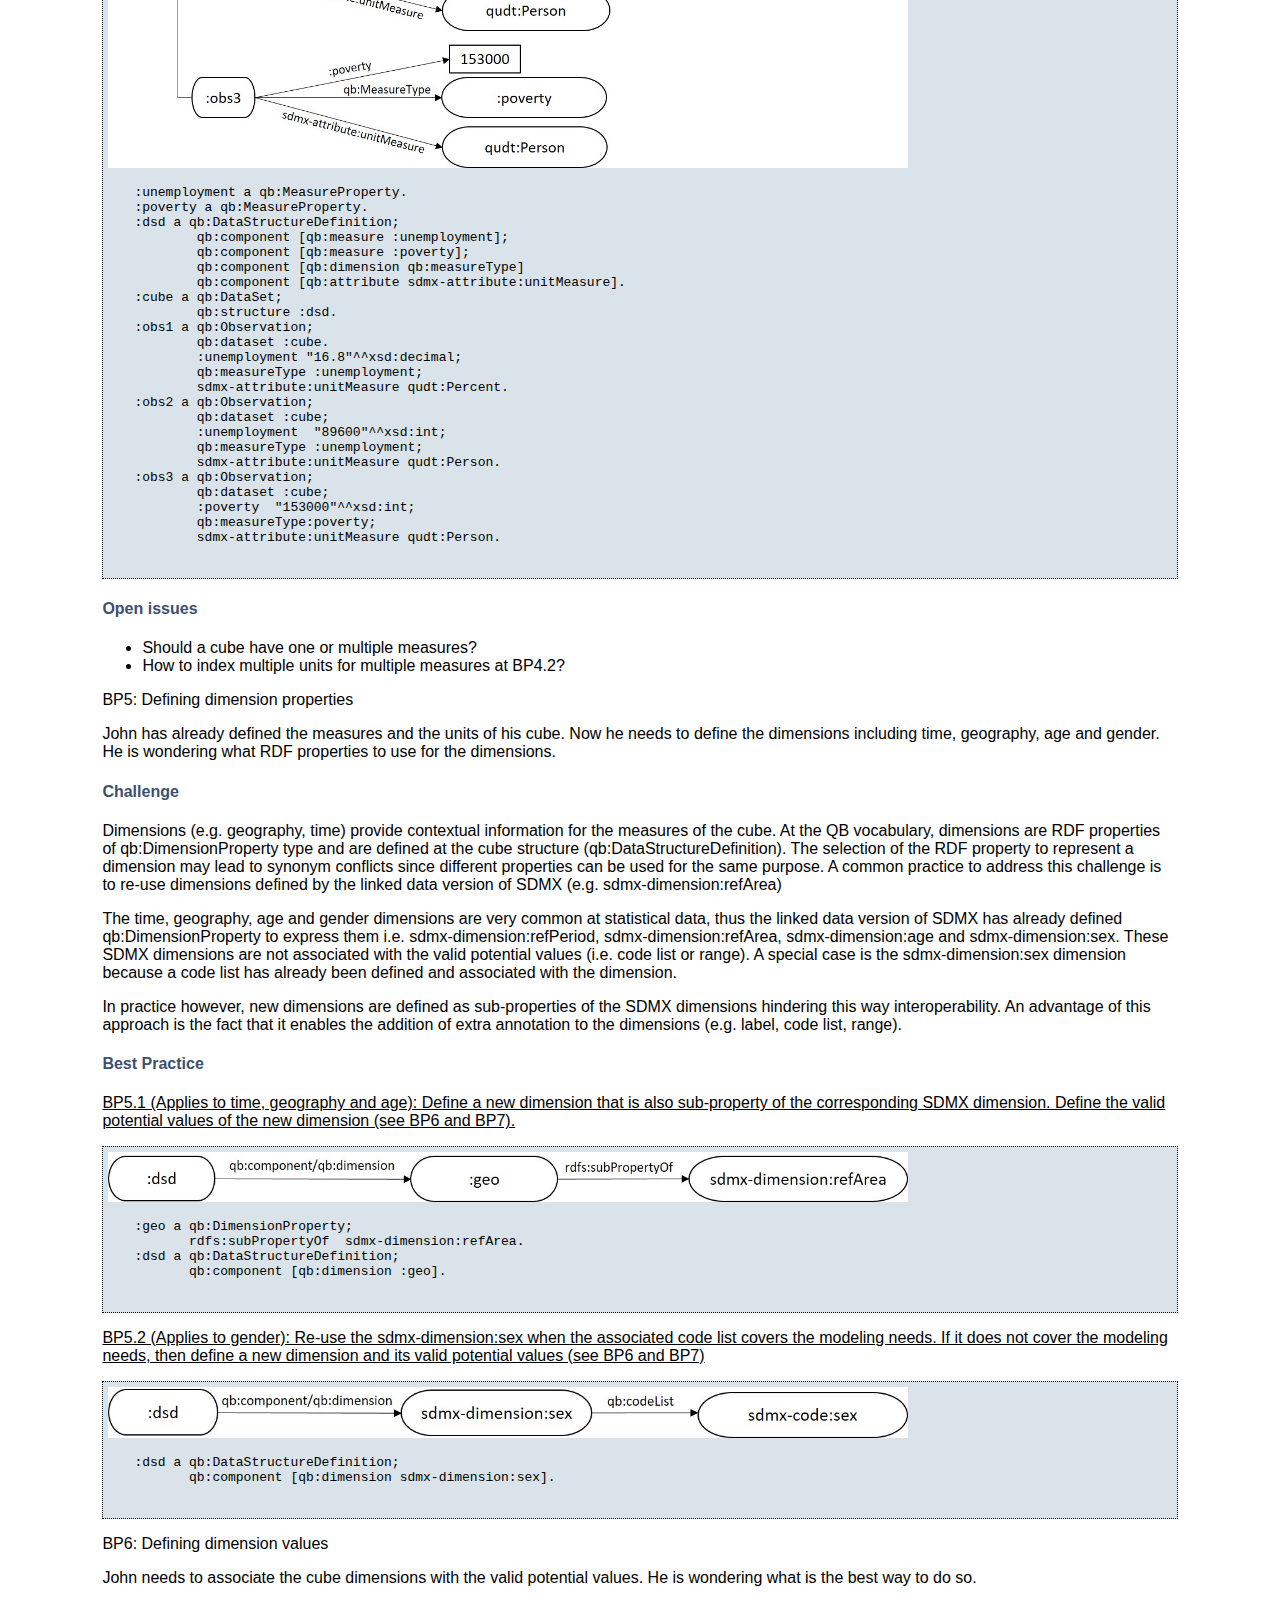
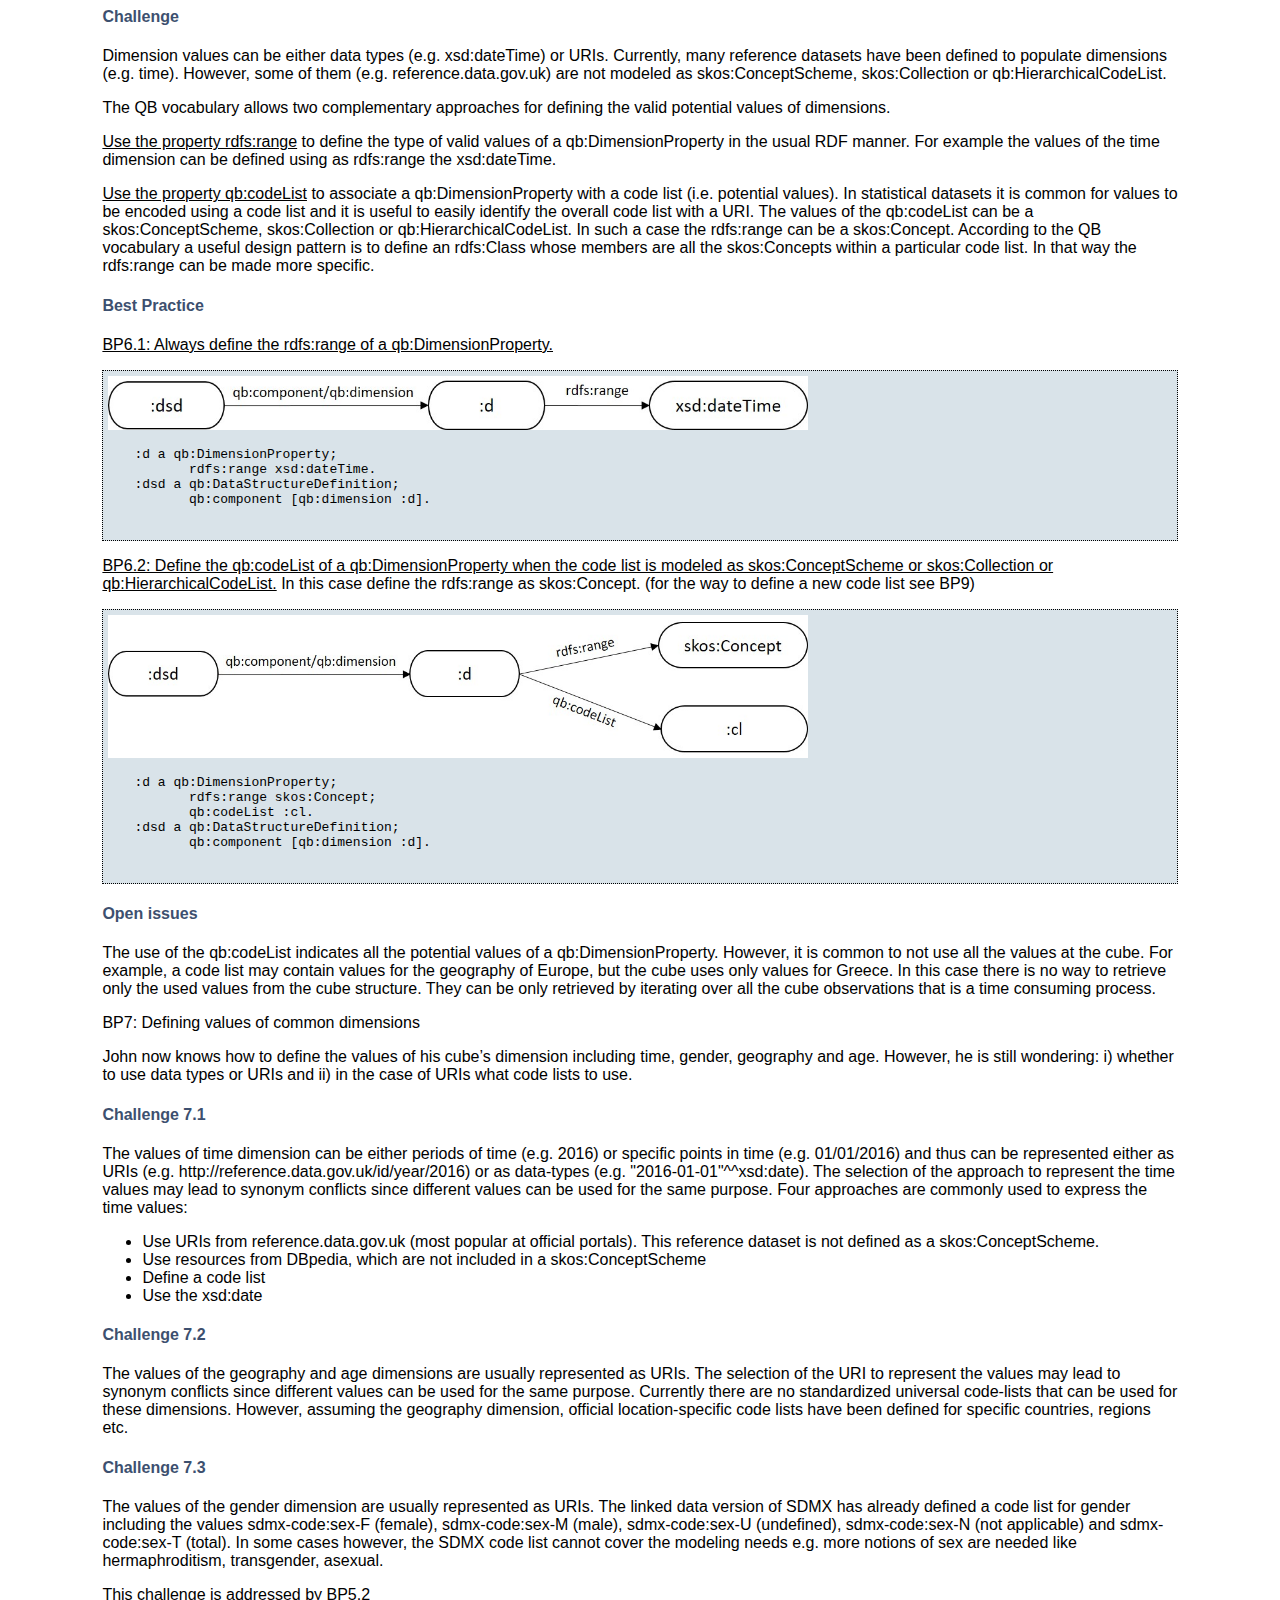
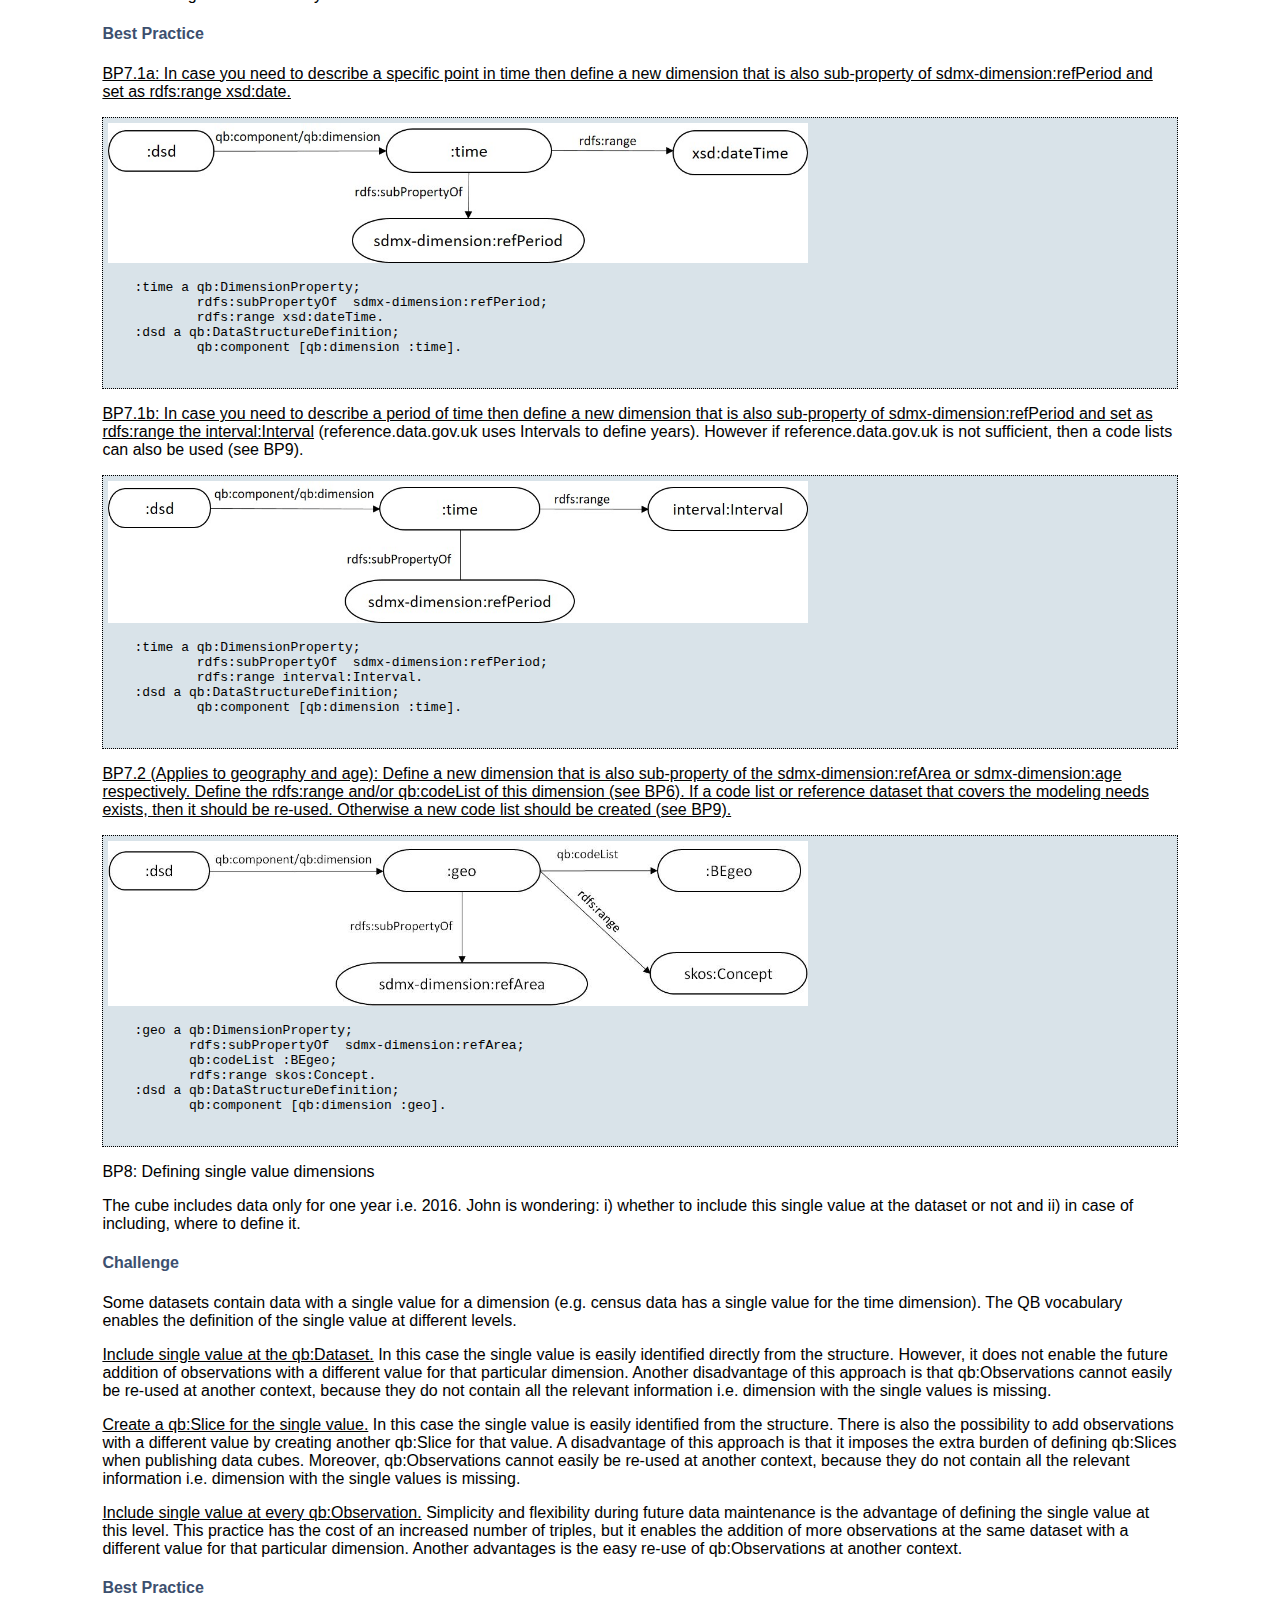
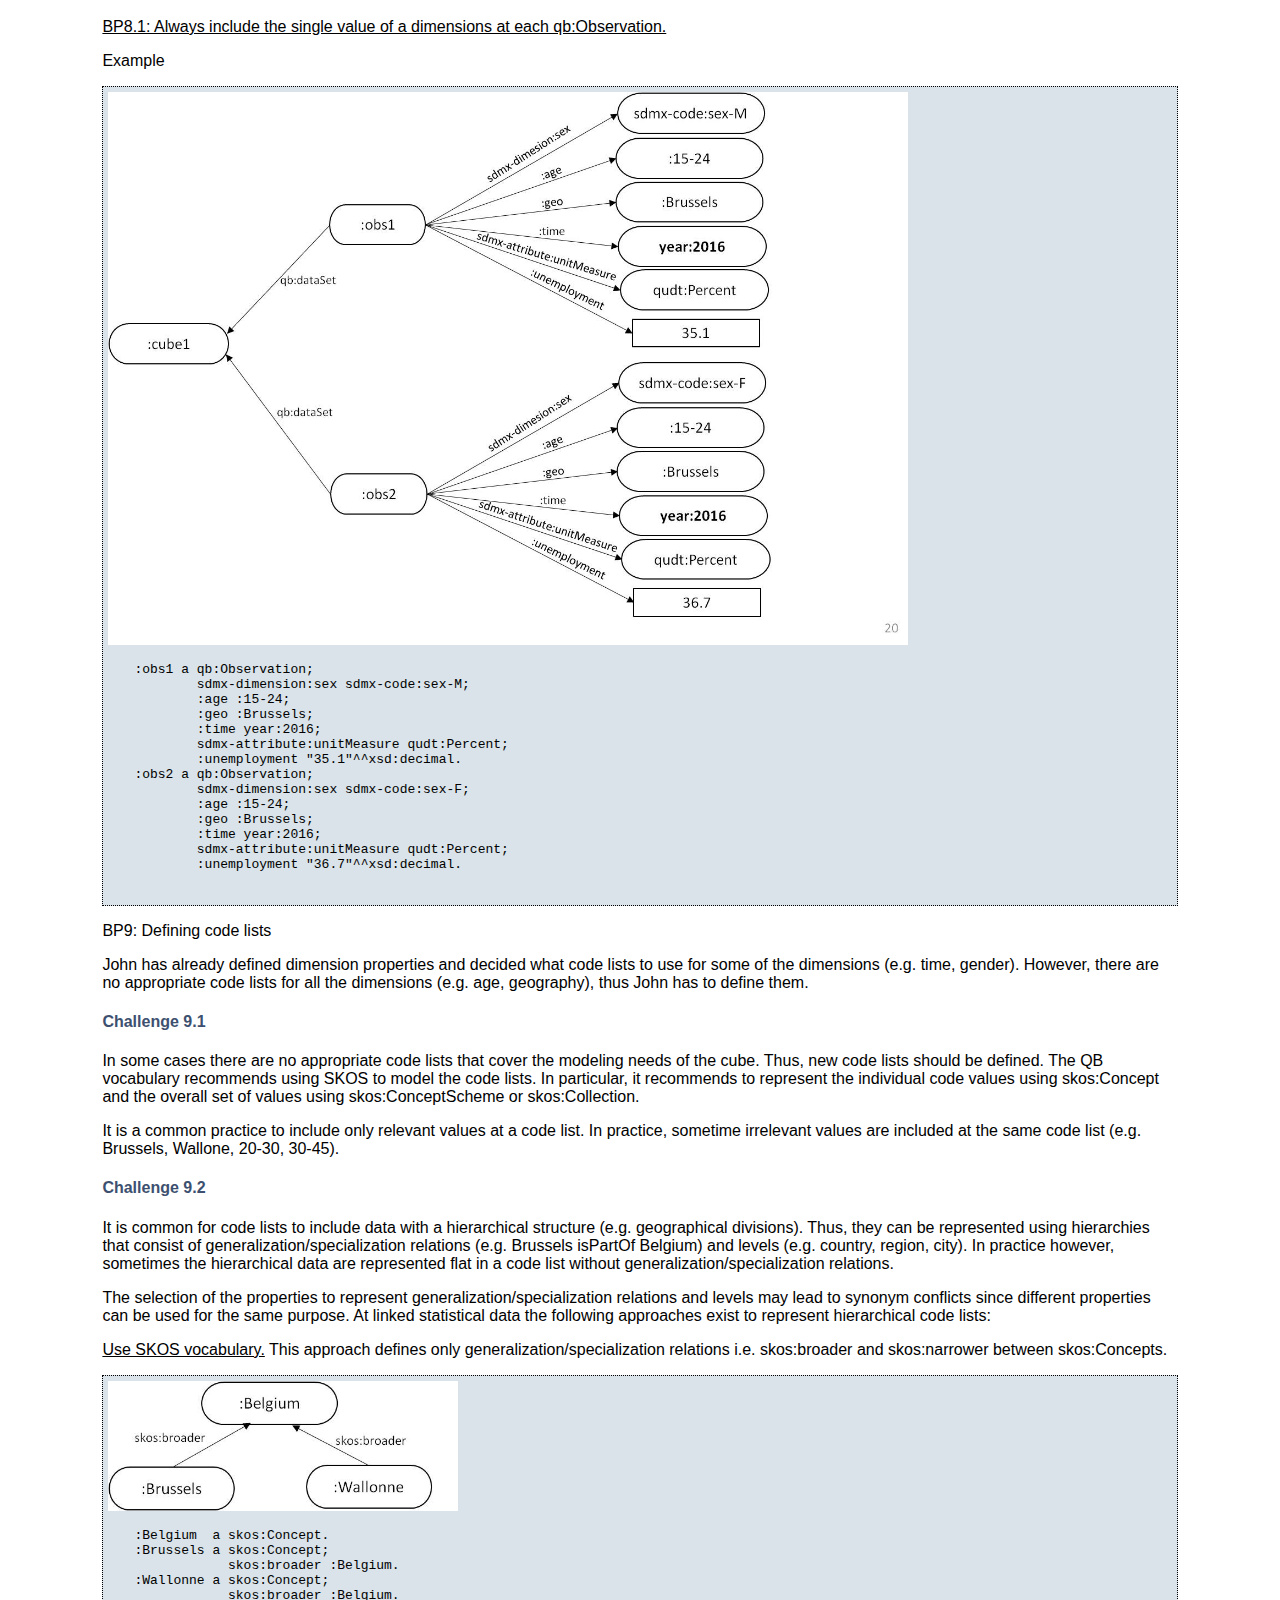
==== commit c8638871: "Update index.html" ====
--- a/index.html
+++ b/index.html
@@ -207,7 +207,7 @@
     <section class="axioms" typeof="bibo:Chapter" resource="#challenge-1" property="bibo:hasPart">
 		<h4 class="subhead" id="ch-1" resource="#ch-1"><span property="xhv:role" resource="xhv:heading">Challenge</span></h4>
 		<p>The cube measure represents the phenomenon being observed (e.g. unemployment). At the QB vocabulary measures are RDF properties
-		of qb:MeasureProperty type, they are defined at the cube structure (qb:DataStructureDefinition) and are used to assign			numerical values at the observations (e.g. unemployment = 7.8%). The selection of the measure property may lead into two
+		of qb:MeasureProperty type, they are defined at the cube structure (qb:DataStructureDefinition) and are used to assign numerical values to the observations (e.g. unemployment = 7.8%). The selection of the measure property may lead into two
 			types of conflicts:</p>
 		<ul>
 			<li>Homonym conflicts appear when the same measure property is used to represent different measures. 
@@ -290,7 +290,7 @@
     </section>
     <section class="axioms" typeof="bibo:Chapter" resource="#challenge-2.2" property="bibo:hasPart">
 		<h4 class="subhead" id="ch-2.2" resource="#ch-2.2"><span property="xhv:role" resource="xhv:heading">Challenge 2.2</span></h4>
-    <p>At the QB vocabulary, units can be modeled as RDF properties of qb:AttributeProperty type that are defined at the cube structure (qb:DataStructureDefinition). The selection of the unit property may lead to synonym conflicts since different properties can be used for the same purpose. A common practice to address this challenge is to re-use sdmx-attribute:unitMeasure property. In practice however, new properties are defined as sub-properties of sdmx-attribute:unitMeasure hindering this way interoperability. For example, many existing portal follow this approach: </p>
+    <p>At the QB vocabulary, units can be modeled as RDF properties of qb:AttributeProperty type that are defined at the cube structure (qb:DataStructureDefinition). The selection of the unit property may lead to synonym conflicts since different properties can be used for the same purpose. A common practice to address this challenge is to re-use sdmx-attribute:unitMeasure property. In practice however, new properties are defined as sub-properties of sdmx-attribute:unitMeasure hindering this way interoperability. For example, many existing portals follow this approach: </p>
 		<aside class="example">
 			<pre>
  :unit a qb:AttributeProperty;
@@ -593,7 +593,7 @@
     <section class="axioms" typeof="bibo:Chapter" resource="#challenge-5" property="bibo:hasPart">
 		<h4 class="subhead" id="ch-5" resource="#ch-5"><span property="xhv:role" resource="xhv:heading">Challenge</span></h4>
     <p>Dimensions (e.g. geography, time) provide contextual information for the measures of the cube. At the QB vocabulary, dimensions are RDF properties of qb:DimensionProperty type and are defined at the cube structure (qb:DataStructureDefinition). The selection of the RDF property to represent a dimension may lead to synonym conflicts since different properties can be used for the same purpose. A common practice to address this challenge is to re-use dimensions defined by the linked data version of SDMX (e.g. sdmx-dimension:refArea)</p>
-    <p>The time, geography, age and gender dimensions are very common at statistical data, thus the linked data version of SDMX has already defined qb:DimensionProperties to express them i.e. sdmx-dimension:refPeriod, sdmx-dimension:refArea, sdmx-dimension:age and sdmx-dimension:sex. These SDMX dimensions are not associated with the valid potential values (i.e. code list or range). A special case is the sdmx-dimension:sex dimension because a code list has already been defined and associated with the dimension.</p>
+    <p>The time, geography, age and gender dimensions are very common at statistical data, thus the linked data version of SDMX has already defined qb:DimensionProperty to express them i.e. sdmx-dimension:refPeriod, sdmx-dimension:refArea, sdmx-dimension:age and sdmx-dimension:sex. These SDMX dimensions are not associated with the valid potential values (i.e. code list or range). A special case is the sdmx-dimension:sex dimension because a code list has already been defined and associated with the dimension.</p>
     <p>In practice however, new dimensions are defined as sub-properties of the SDMX dimensions hindering this way interoperability. An advantage of this approach is the fact that it enables the addition of extra annotation to the dimensions (e.g. label, code list, range).</p>
     </section>
 	
@@ -672,7 +672,7 @@
 
     <section class="axioms" typeof="bibo:Chapter" resource="#challenge-7.1" property="bibo:hasPart">
 		<h4 class="subhead" id="ch-7.1" resource="#ch-7.1"><span property="xhv:role" resource="xhv:heading">Challenge 7.1</span></h4>
-    <p>The values of time dimension can be either periods of time (e.g. 2016) or specific points in time (e.g. 01/01/2016) and thus can be represented either as URIs (e.g. http://reference.data.gov.uk/id/year/2016) or as data-types (e.g. ``2016-01-01"^^xsd:date). The selection of the approach to represent the time values may lead to synonym conflicts since different values can be used for the same purpose. Four approaches are commonly used to express the time values:</p>
+    <p>The values of time dimension can be either periods of time (e.g. 2016) or specific points in time (e.g. 01/01/2016) and thus can be represented either as URIs (e.g. http://reference.data.gov.uk/id/year/2016) or as data-types (e.g. "2016-01-01"^^xsd:date). The selection of the approach to represent the time values may lead to synonym conflicts since different values can be used for the same purpose. Four approaches are commonly used to express the time values:</p>
     <ul>
       <li>Use URIs from reference.data.gov.uk  (most popular at official portals). This reference dataset is not defined as a skos:ConceptScheme.</li>
       <li>Use resources from DBpedia, which are not included in a skos:ConceptScheme</li>
@@ -783,8 +783,8 @@
     </section>
 
 	 <section class="axioms" typeof="bibo:Chapter" resource="#challenge-9.2" property="bibo:hasPart">
-		<h4 class="subhead" id="ch-9.2" resource="#ch-9.2"><span property="xhv:role" resource="xhv:heading">Challenge 9.1</span></h4>
-    <p>It is common code list to include data with a hierarchical structure (e.g. geographical divisions). Thus, they can be represented using hierarchies that consist of generalization/specialization relations (e.g. Brussels isPartOf Belgium) and levels (e.g. country, region, city). In practice however, sometimes the hierarchical data are represented flat in a code list without generalization/specialization relations. </p>
+		<h4 class="subhead" id="ch-9.2" resource="#ch-9.2"><span property="xhv:role" resource="xhv:heading">Challenge 9.2</span></h4>
+    <p>It is common for code lists to include data with a hierarchical structure (e.g. geographical divisions). Thus, they can be represented using hierarchies that consist of generalization/specialization relations (e.g. Brussels isPartOf Belgium) and levels (e.g. country, region, city). In practice however, sometimes the hierarchical data are represented flat in a code list without generalization/specialization relations. </p>
     <p>The selection of the properties to represent generalization/specialization relations and levels may lead to synonym conflicts since different properties can be used for the same purpose. At linked statistical data the following approaches exist to represent hierarchical code lists:</p>
 	<p><u>Use SKOS vocabulary.</u> This approach defines only generalization/specialization relations i.e. skos:broader and skos:narrower between skos:Concepts.</p>
 	<aside class="example">
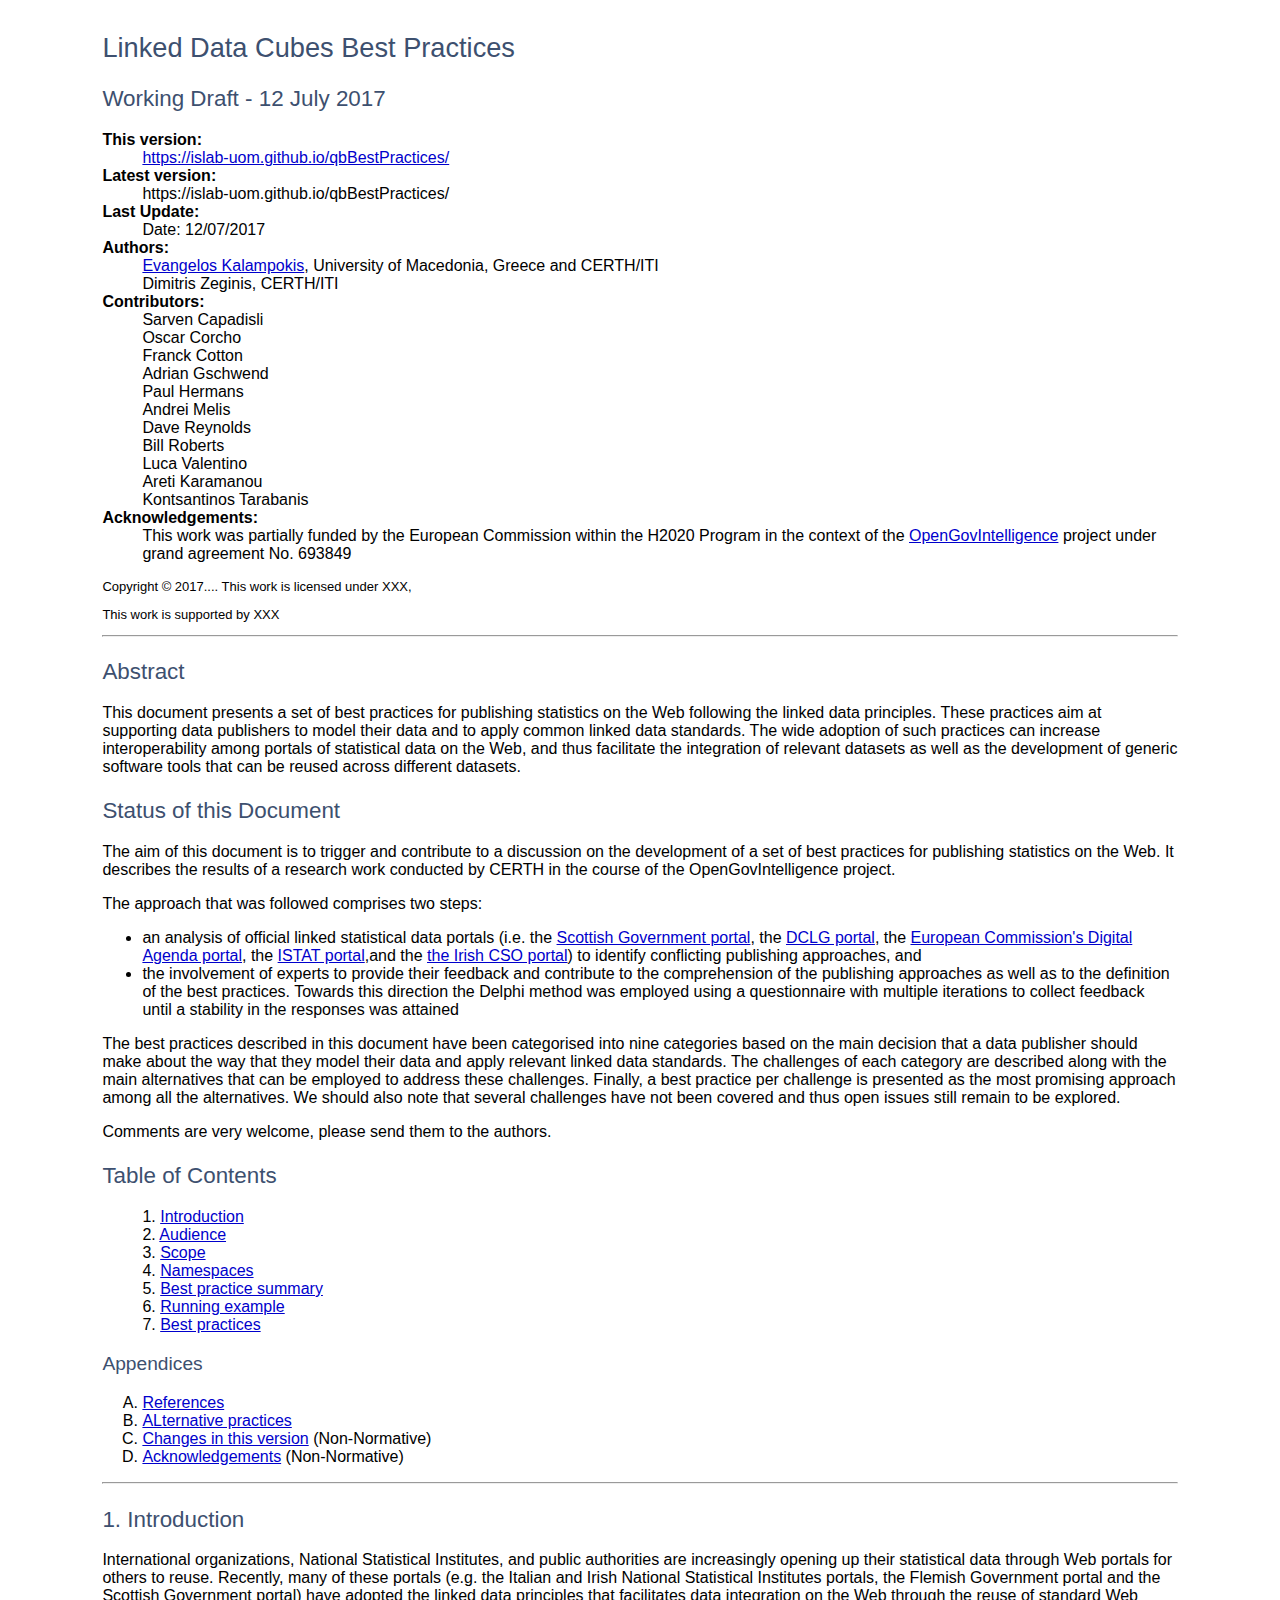
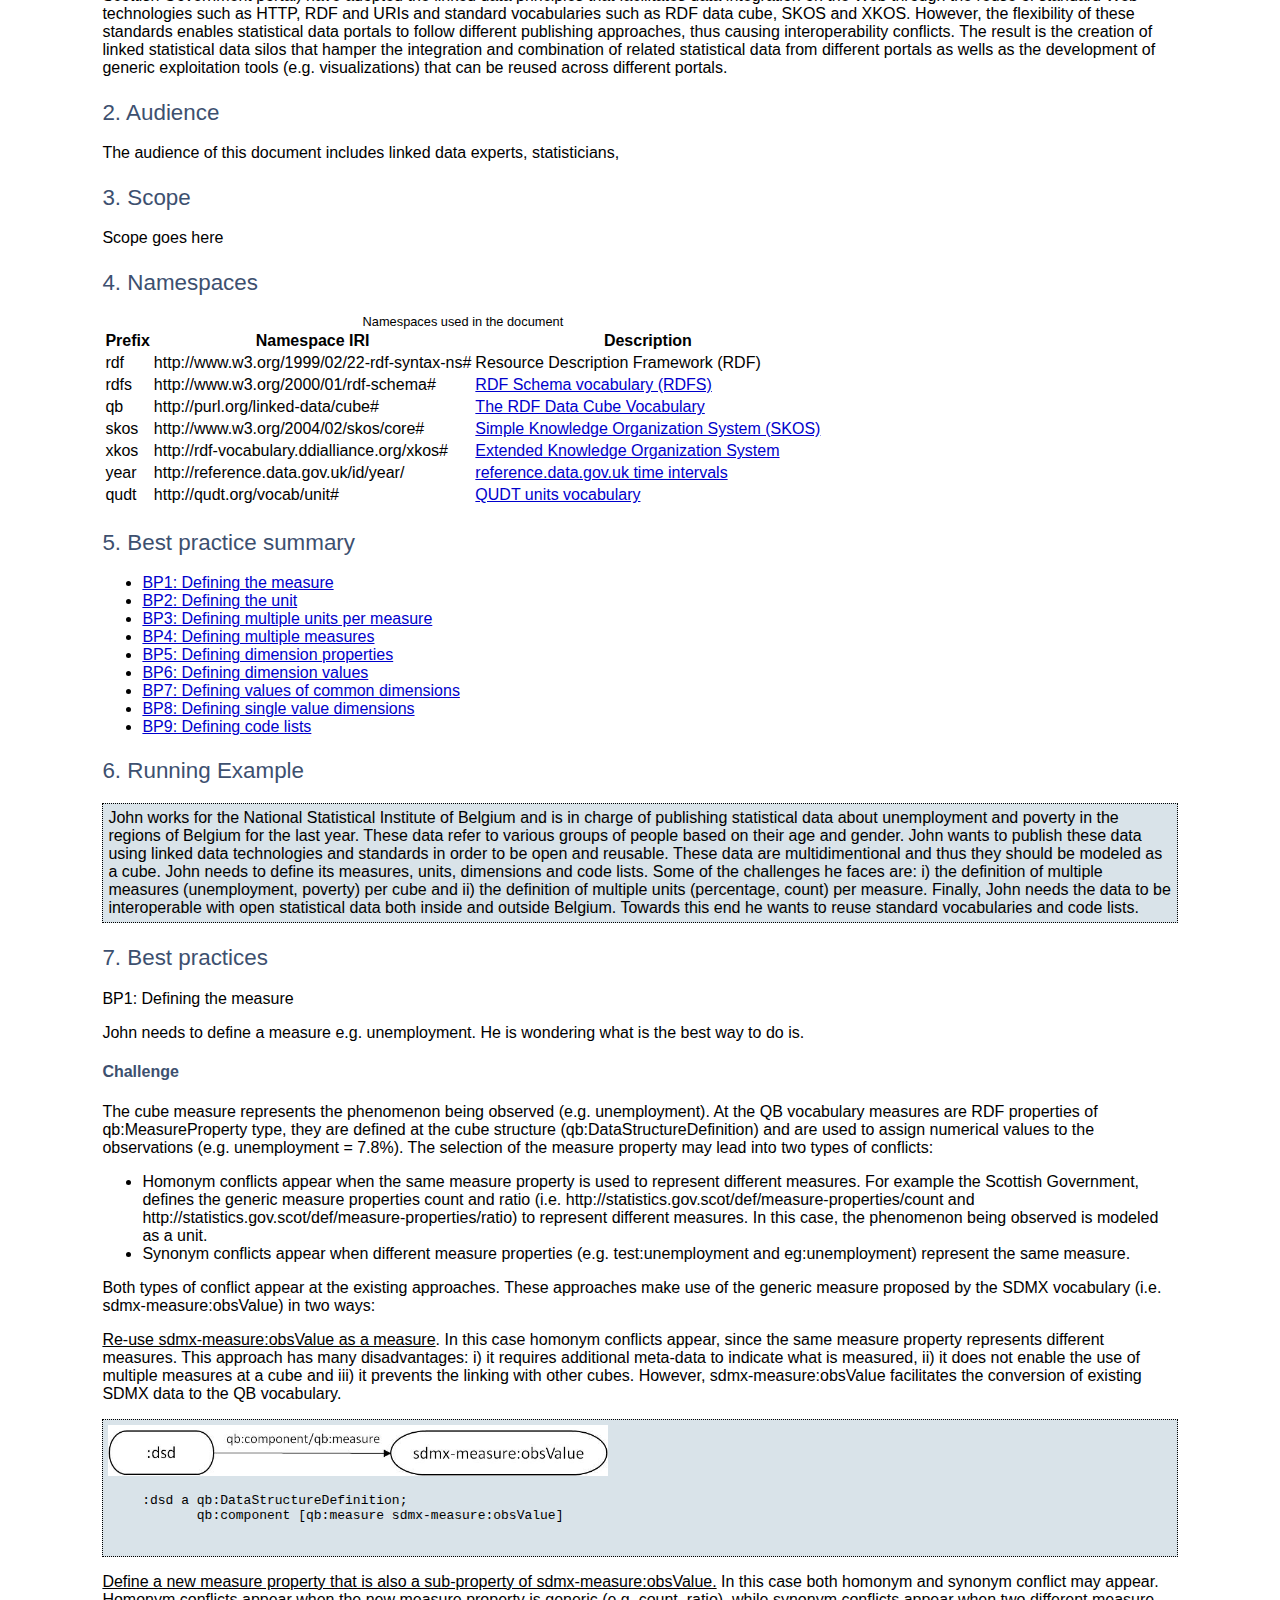
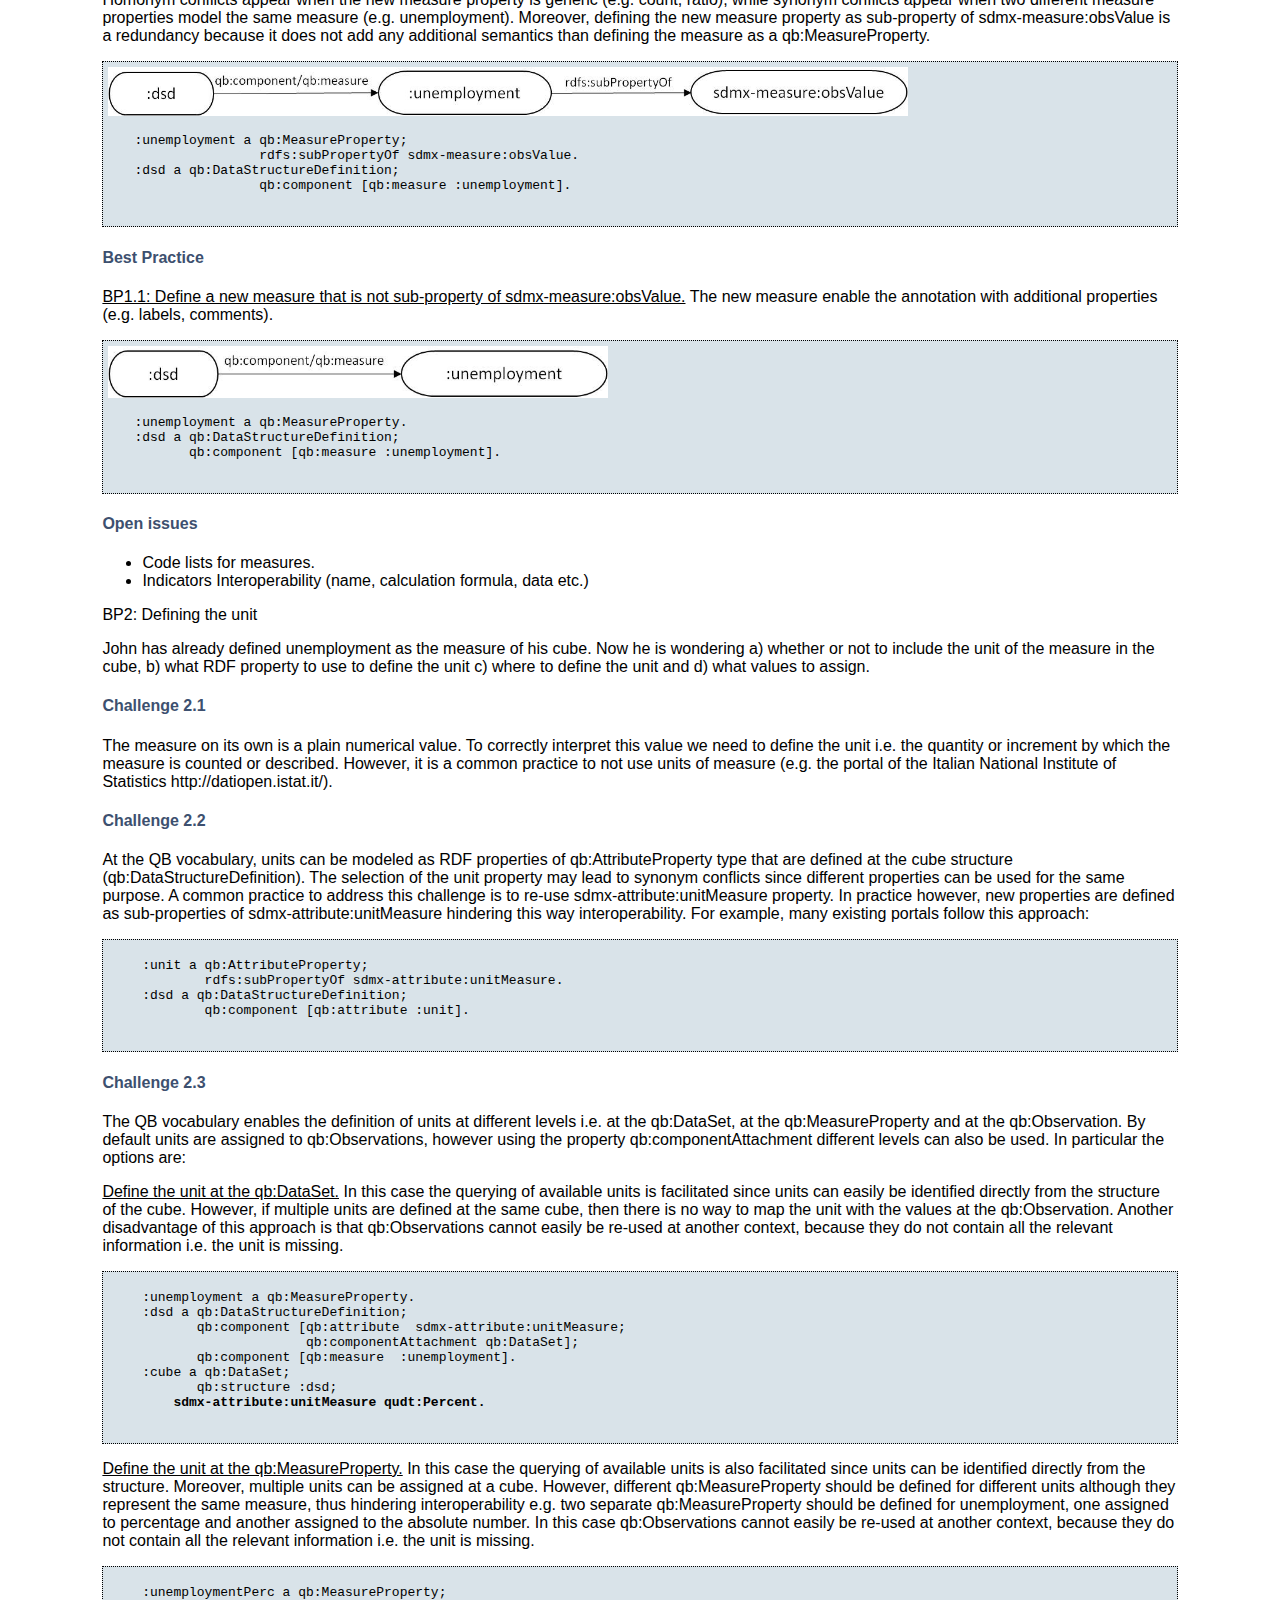
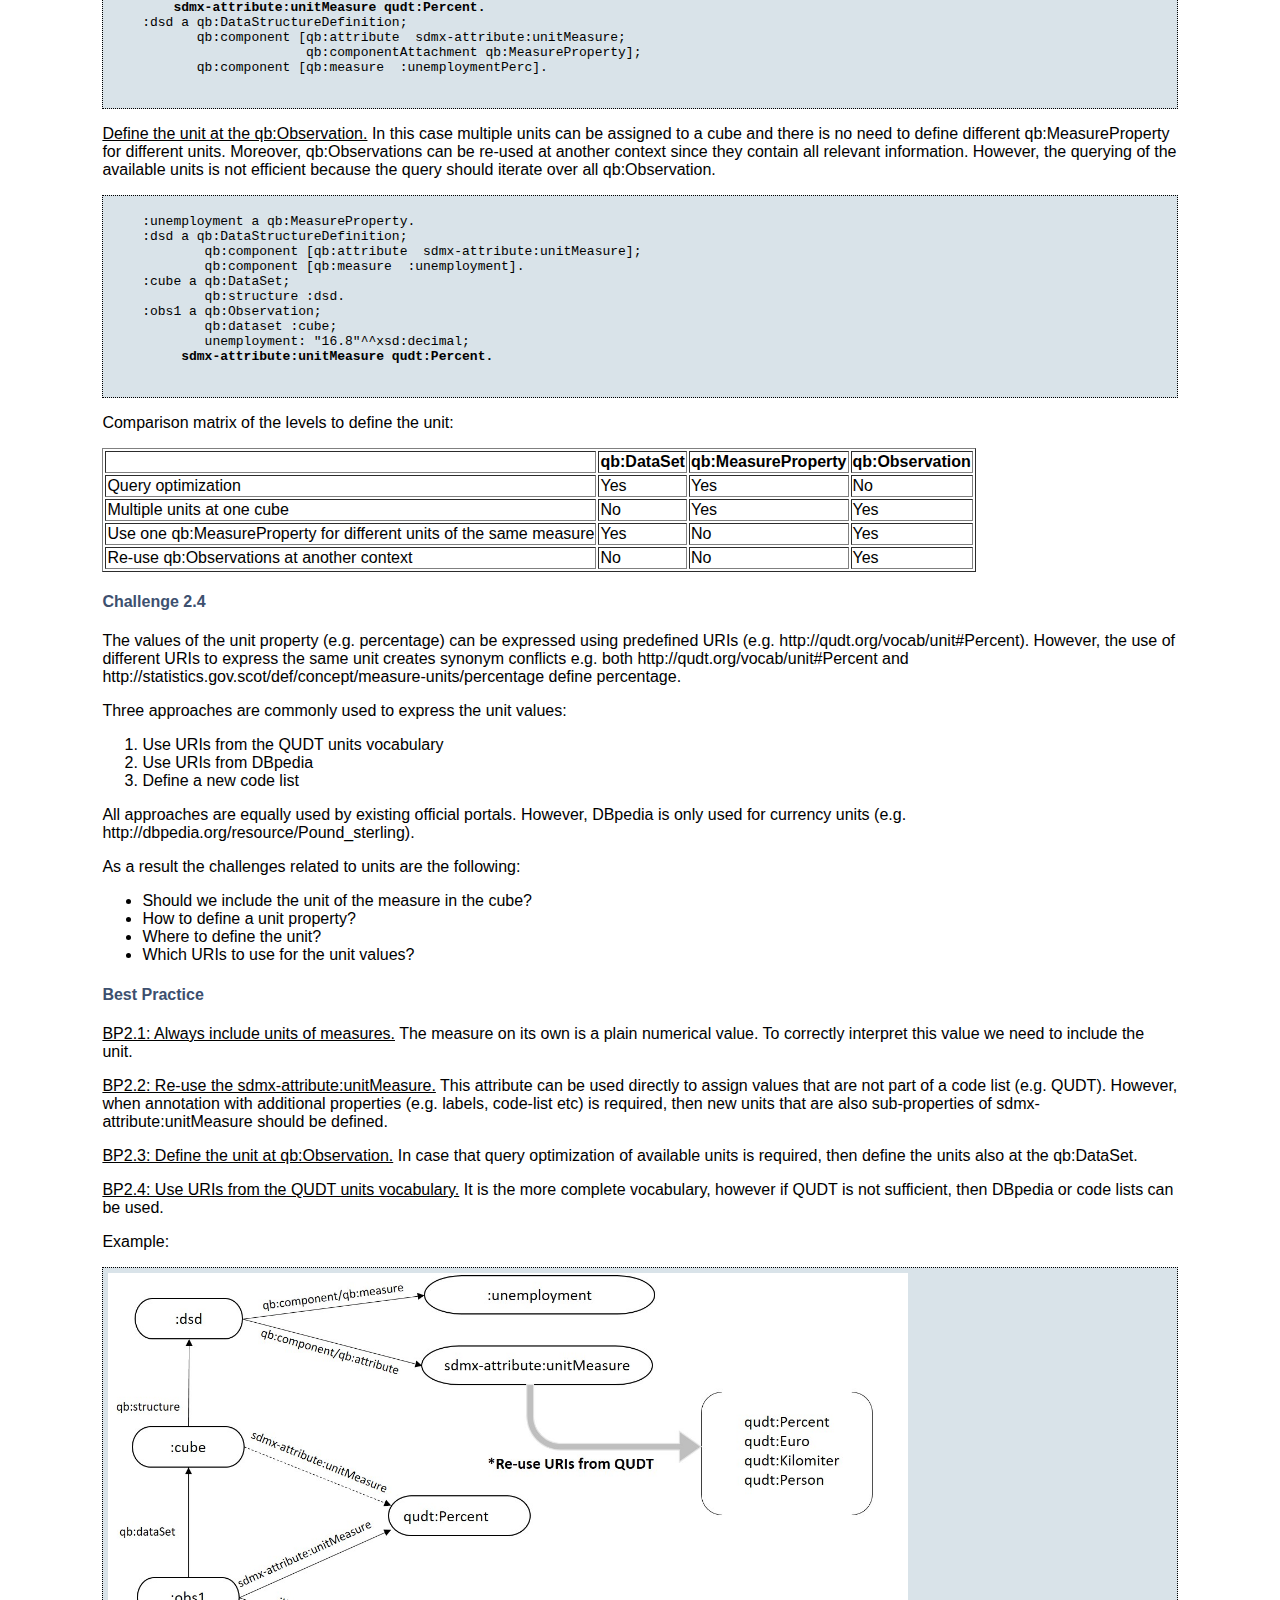
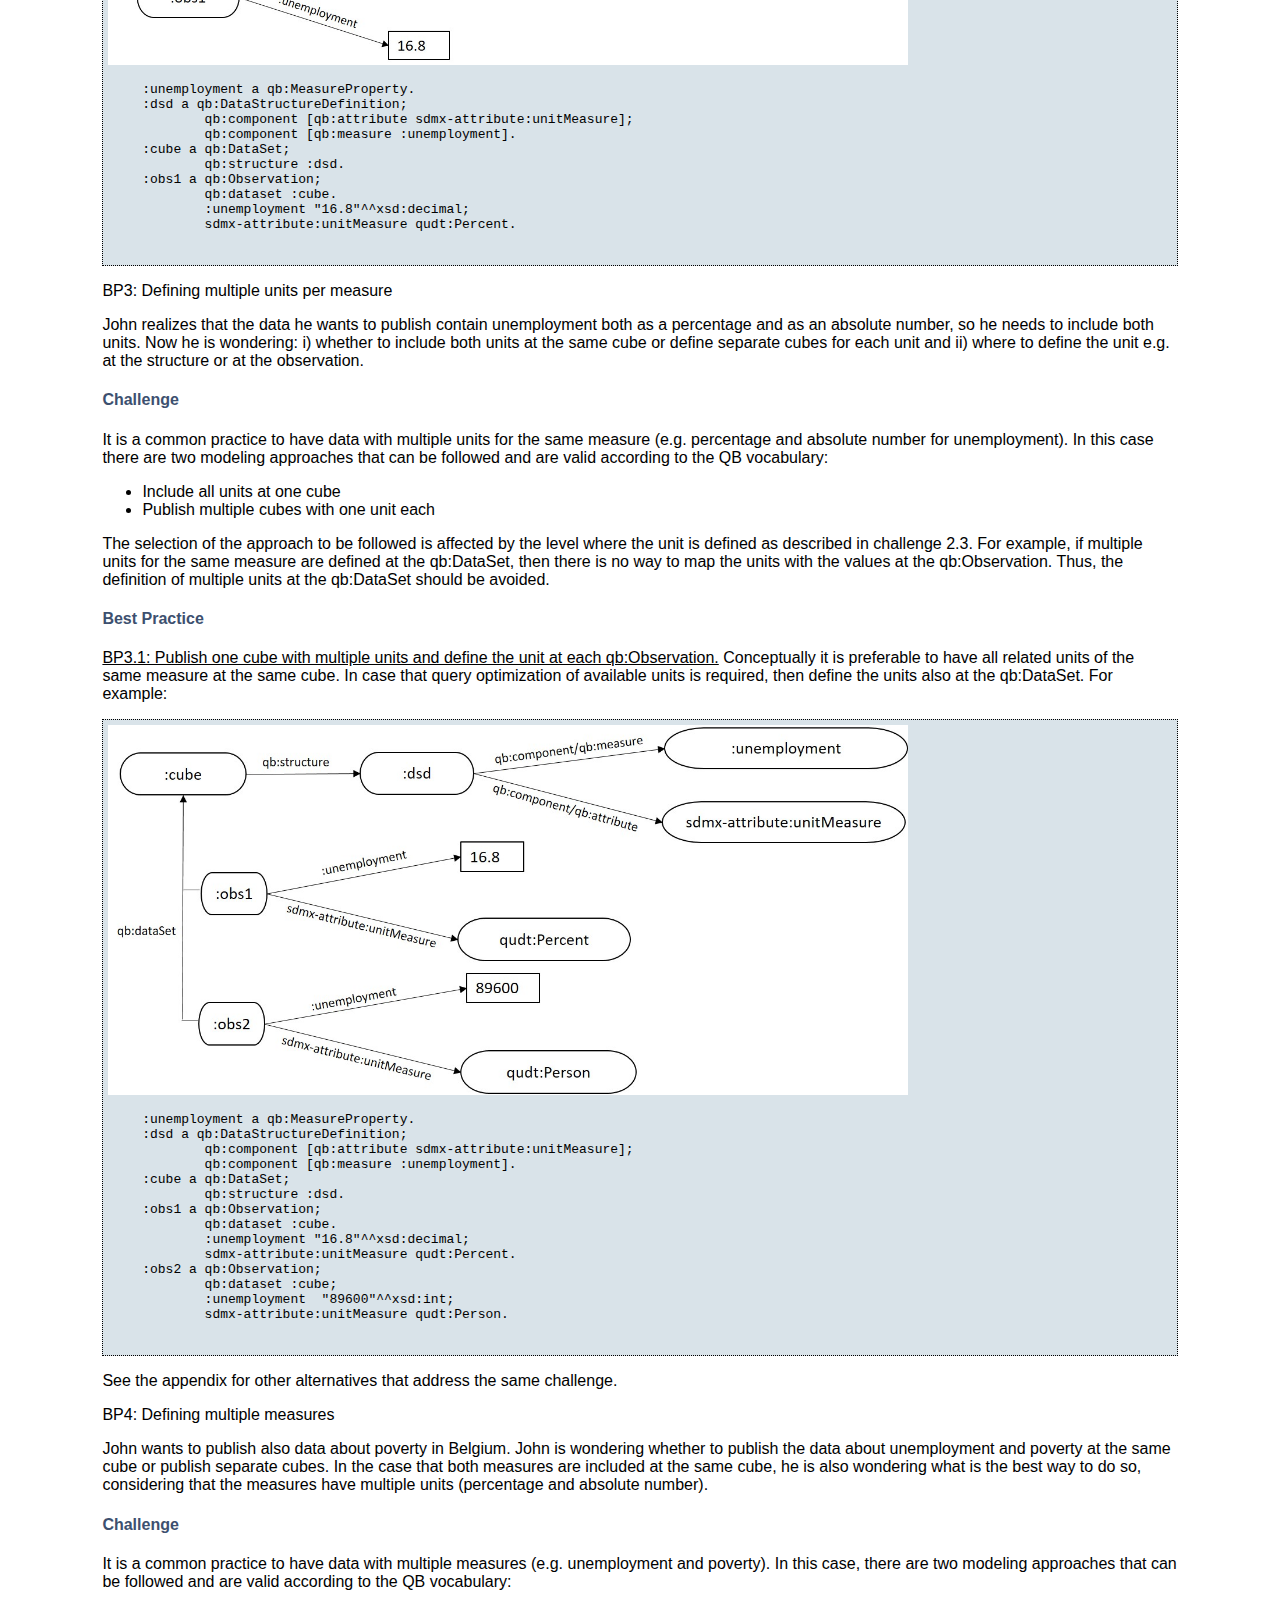
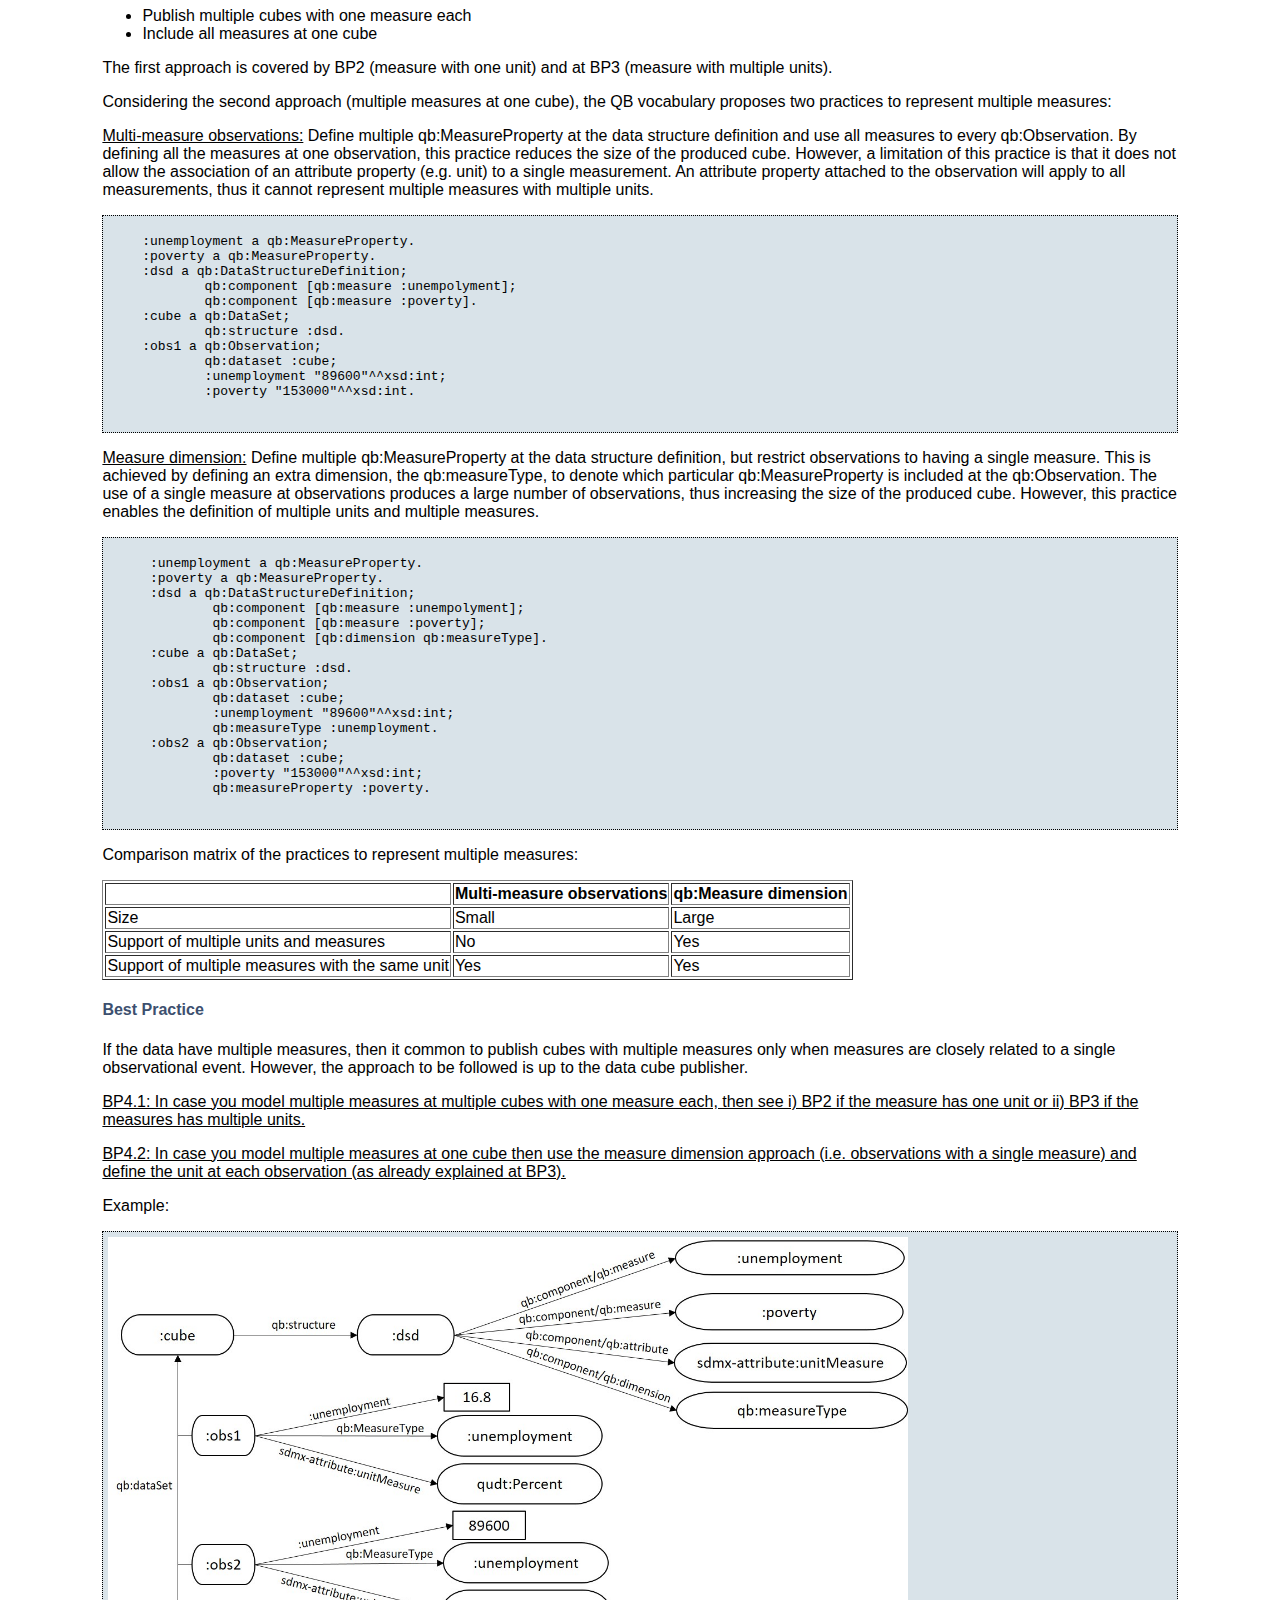
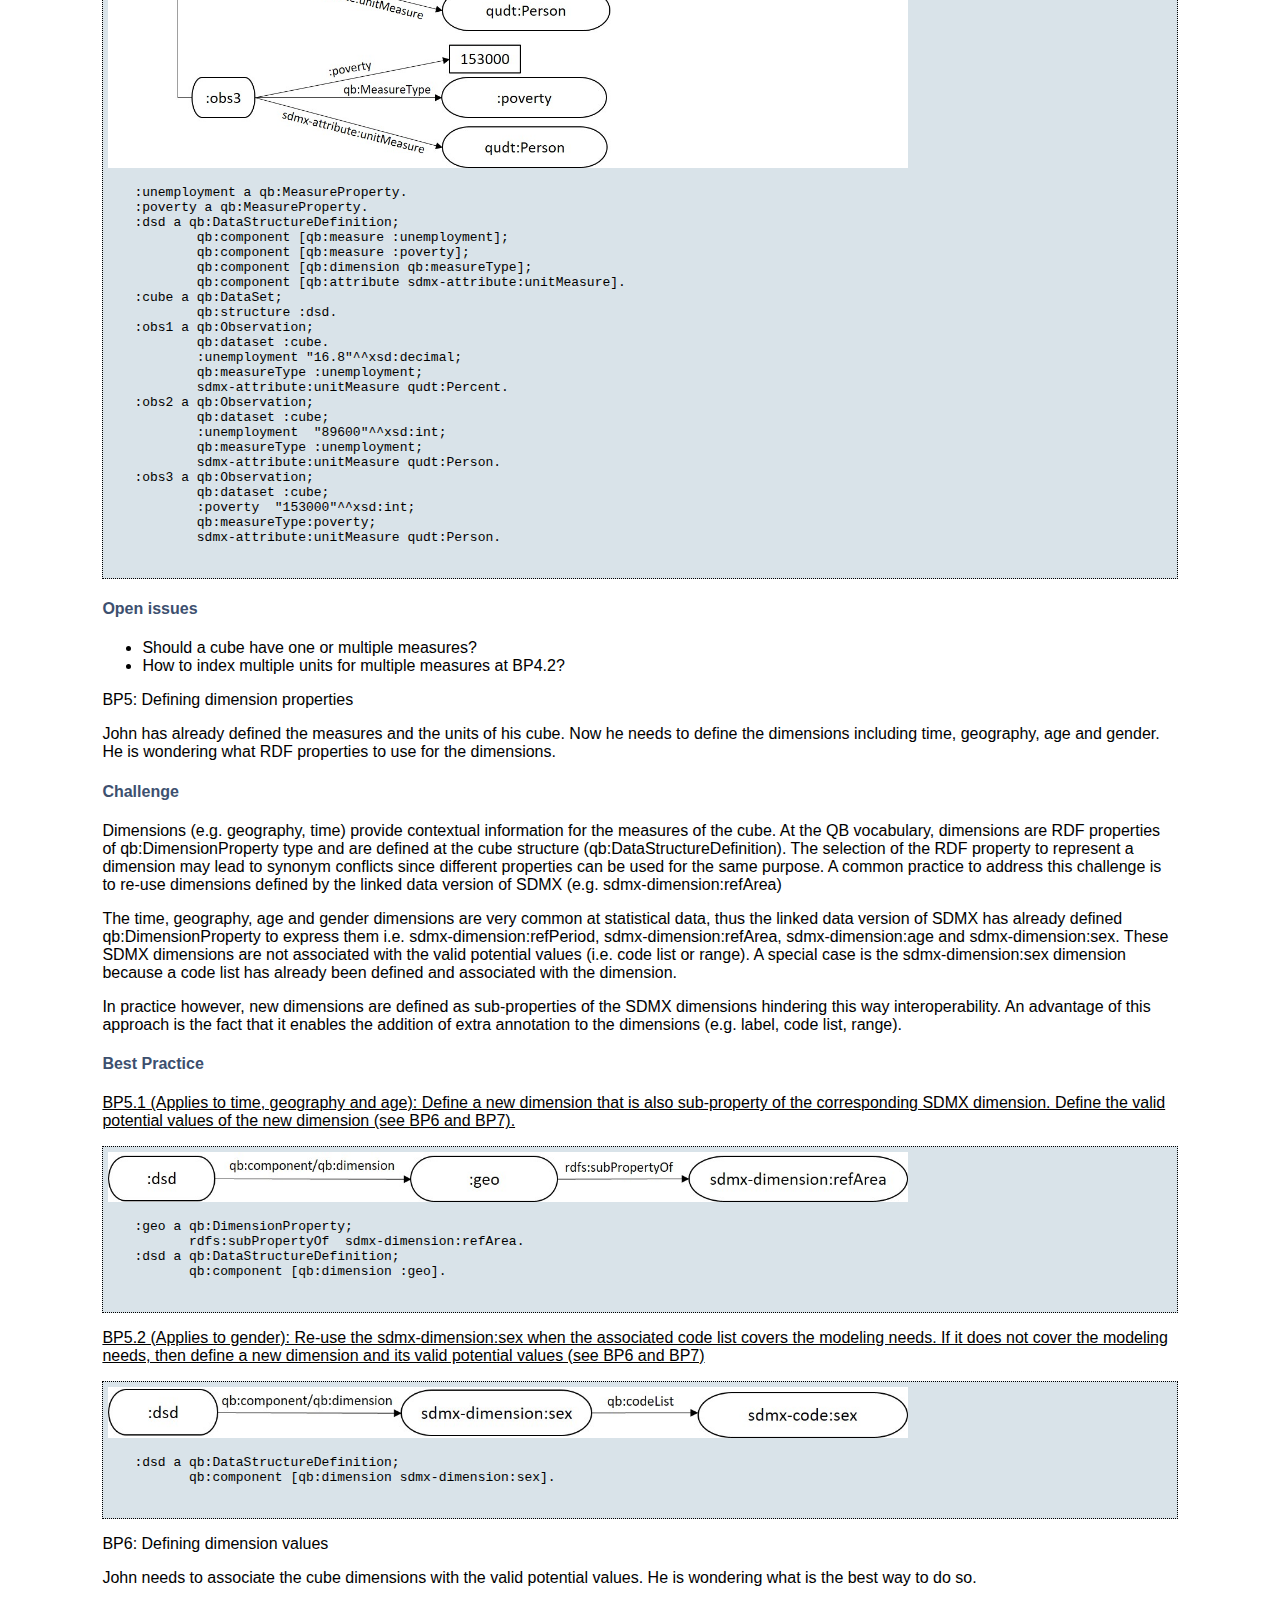
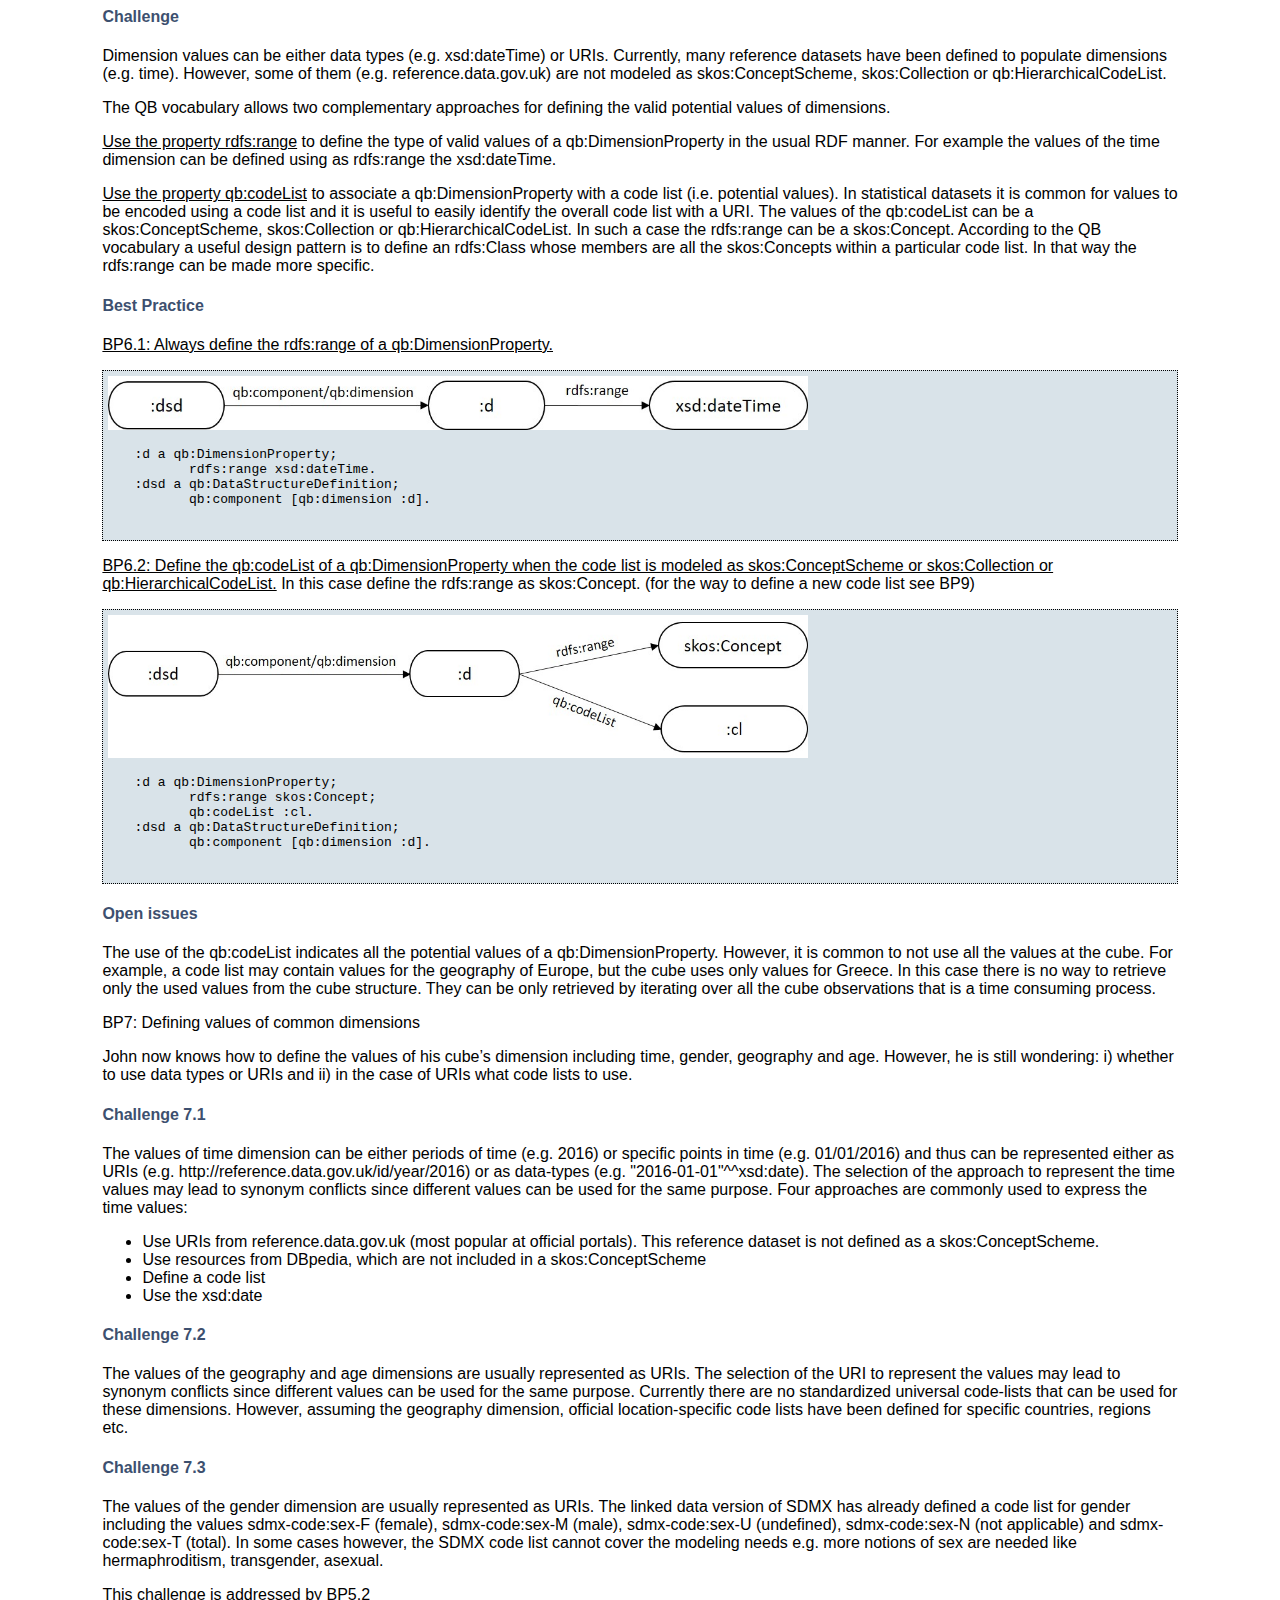
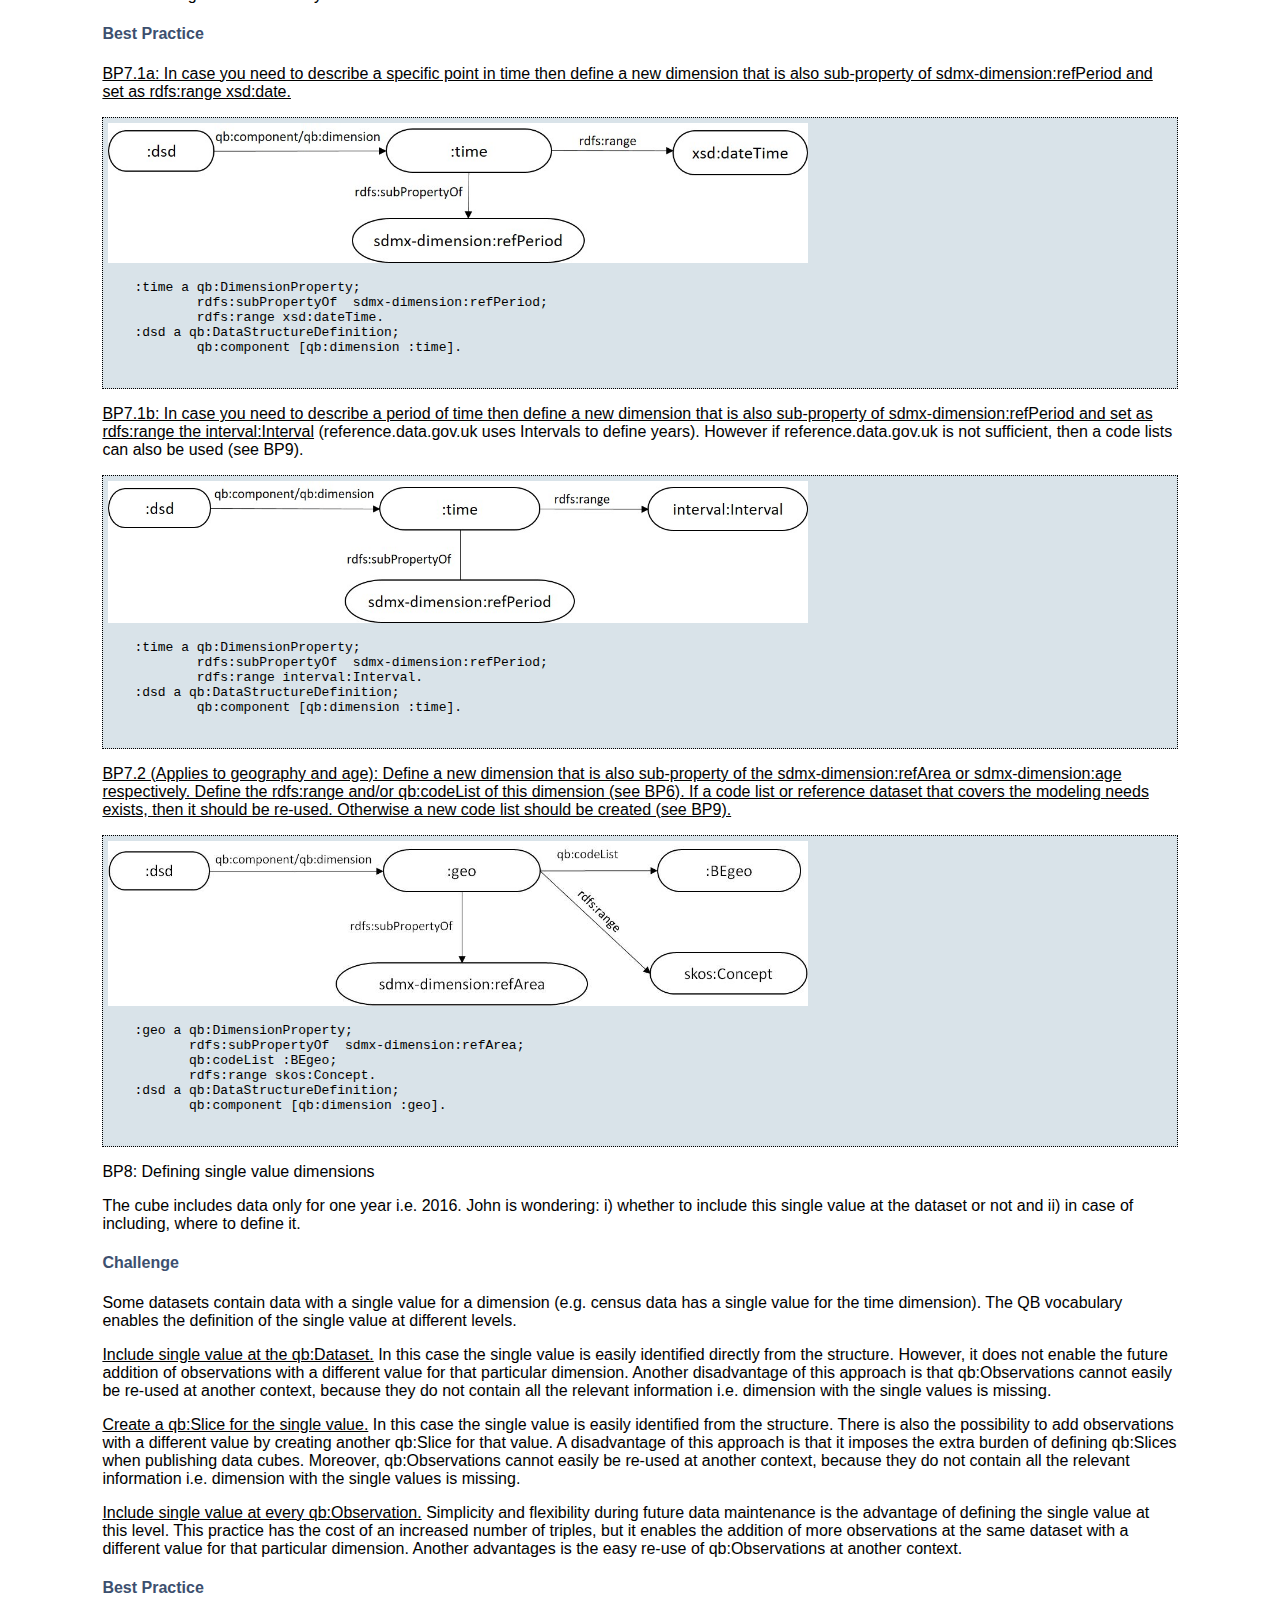
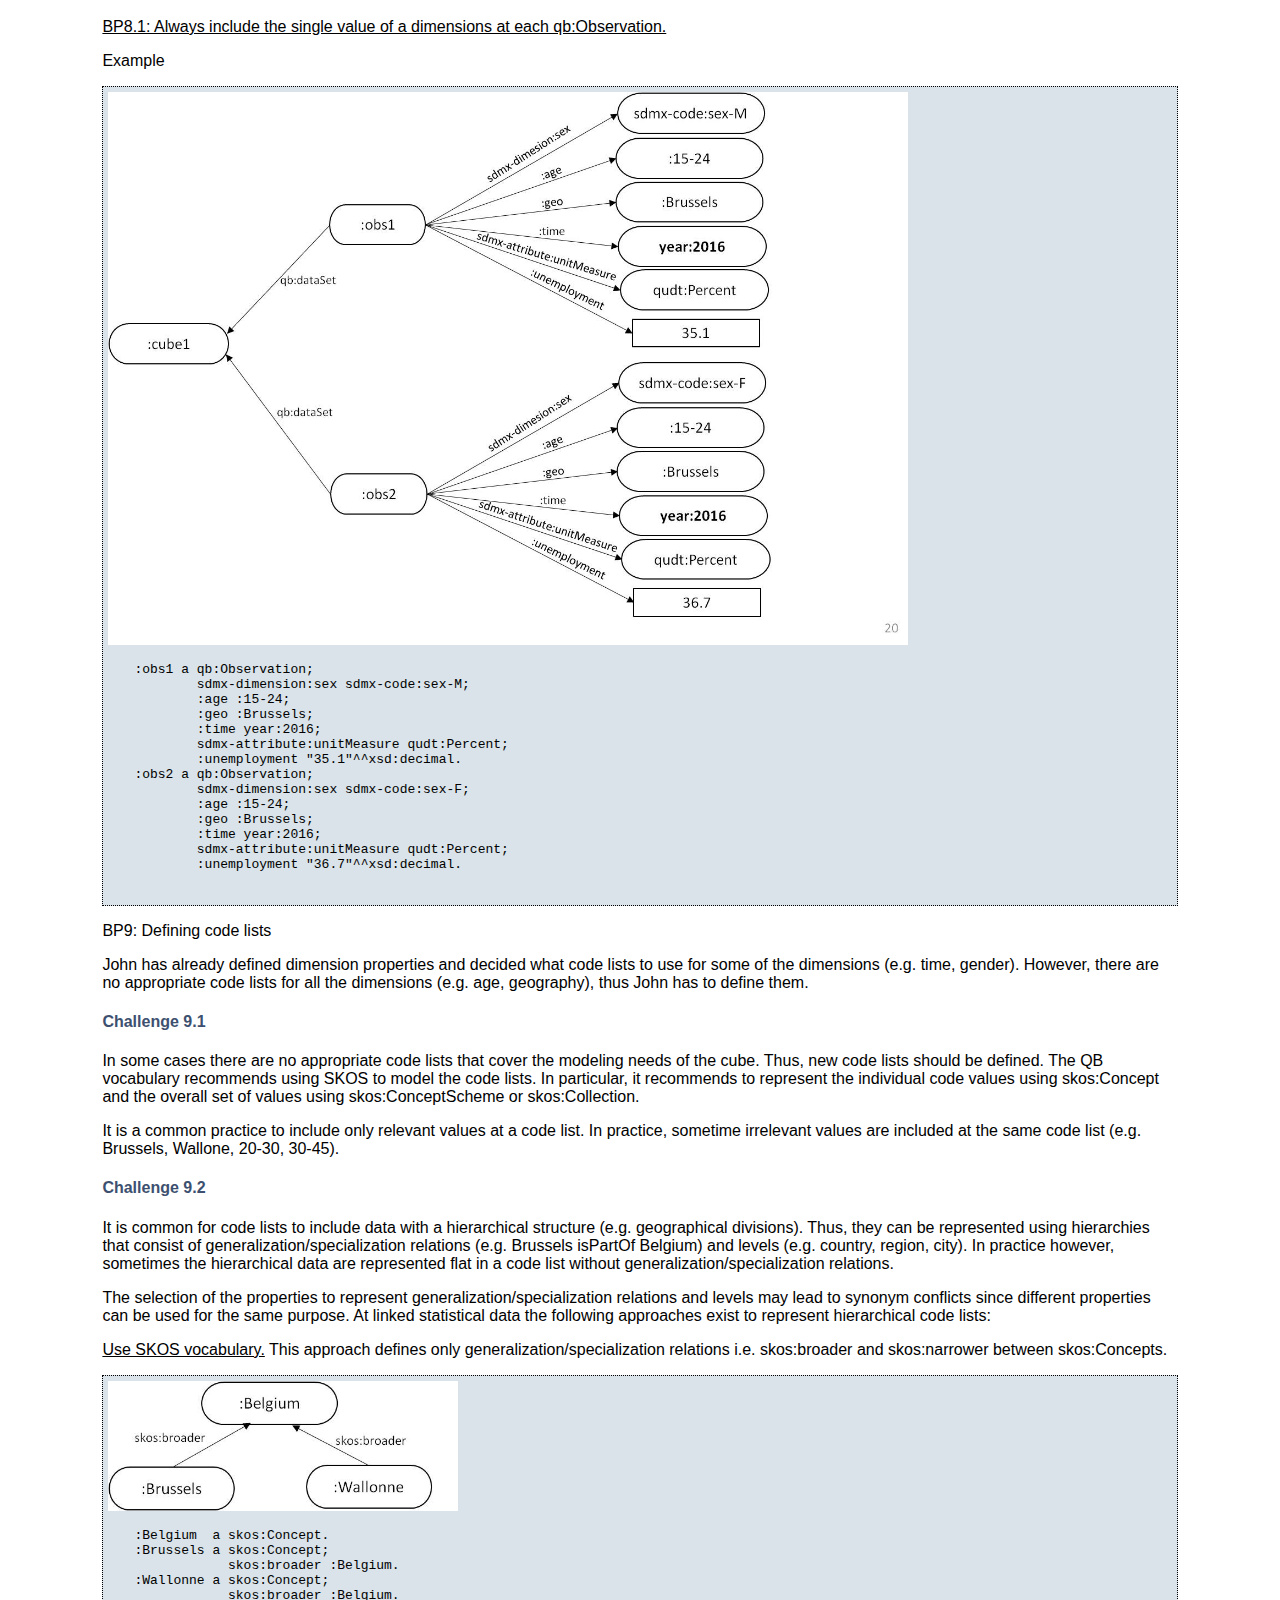
==== commit 7ec208ff: "Update index.html" ====
--- a/index.html
+++ b/index.html
@@ -337,7 +337,7 @@
  :cube a qb:DataSet;
          qb:structure :dsd.
  :obs1 a qb:Observation;
-         qb:dataset :cube.
+         qb:dataset :cube;
          unemployment: "16.8"^^xsd:decimal;
       <b>sdmx-attribute:unitMeasure qudt:Percent.</b>
 			</pre>			
@@ -488,7 +488,7 @@
  :cube a qb:DataSet;
          qb:structure :dsd.
  :obs1 a qb:Observation;
-         qb:dataset :cube.
+         qb:dataset :cube;
          :unemployment "89600"^^xsd:int;
          :poverty "153000"^^xsd:int. 
 			</pre>			
@@ -505,11 +505,11 @@
   :cube a qb:DataSet;
           qb:structure :dsd.
   :obs1 a qb:Observation;
-          qb:dataset :cube.
+          qb:dataset :cube;
           :unemployment "89600"^^xsd:int;
           qb:measureType :unemployment. 
   :obs2 a qb:Observation;
-          qb:dataset :cube.
+          qb:dataset :cube;
           :poverty "153000"^^xsd:int;
           qb:measureProperty :poverty.
 			</pre>			
@@ -553,7 +553,7 @@
 :dsd a qb:DataStructureDefinition;
         qb:component [qb:measure :unemployment];
         qb:component [qb:measure :poverty];
-        qb:component [qb:dimension qb:measureType]
+        qb:component [qb:dimension qb:measureType];
         qb:component [qb:attribute sdmx-attribute:unitMeasure].
 :cube a qb:DataSet;
         qb:structure :dsd.
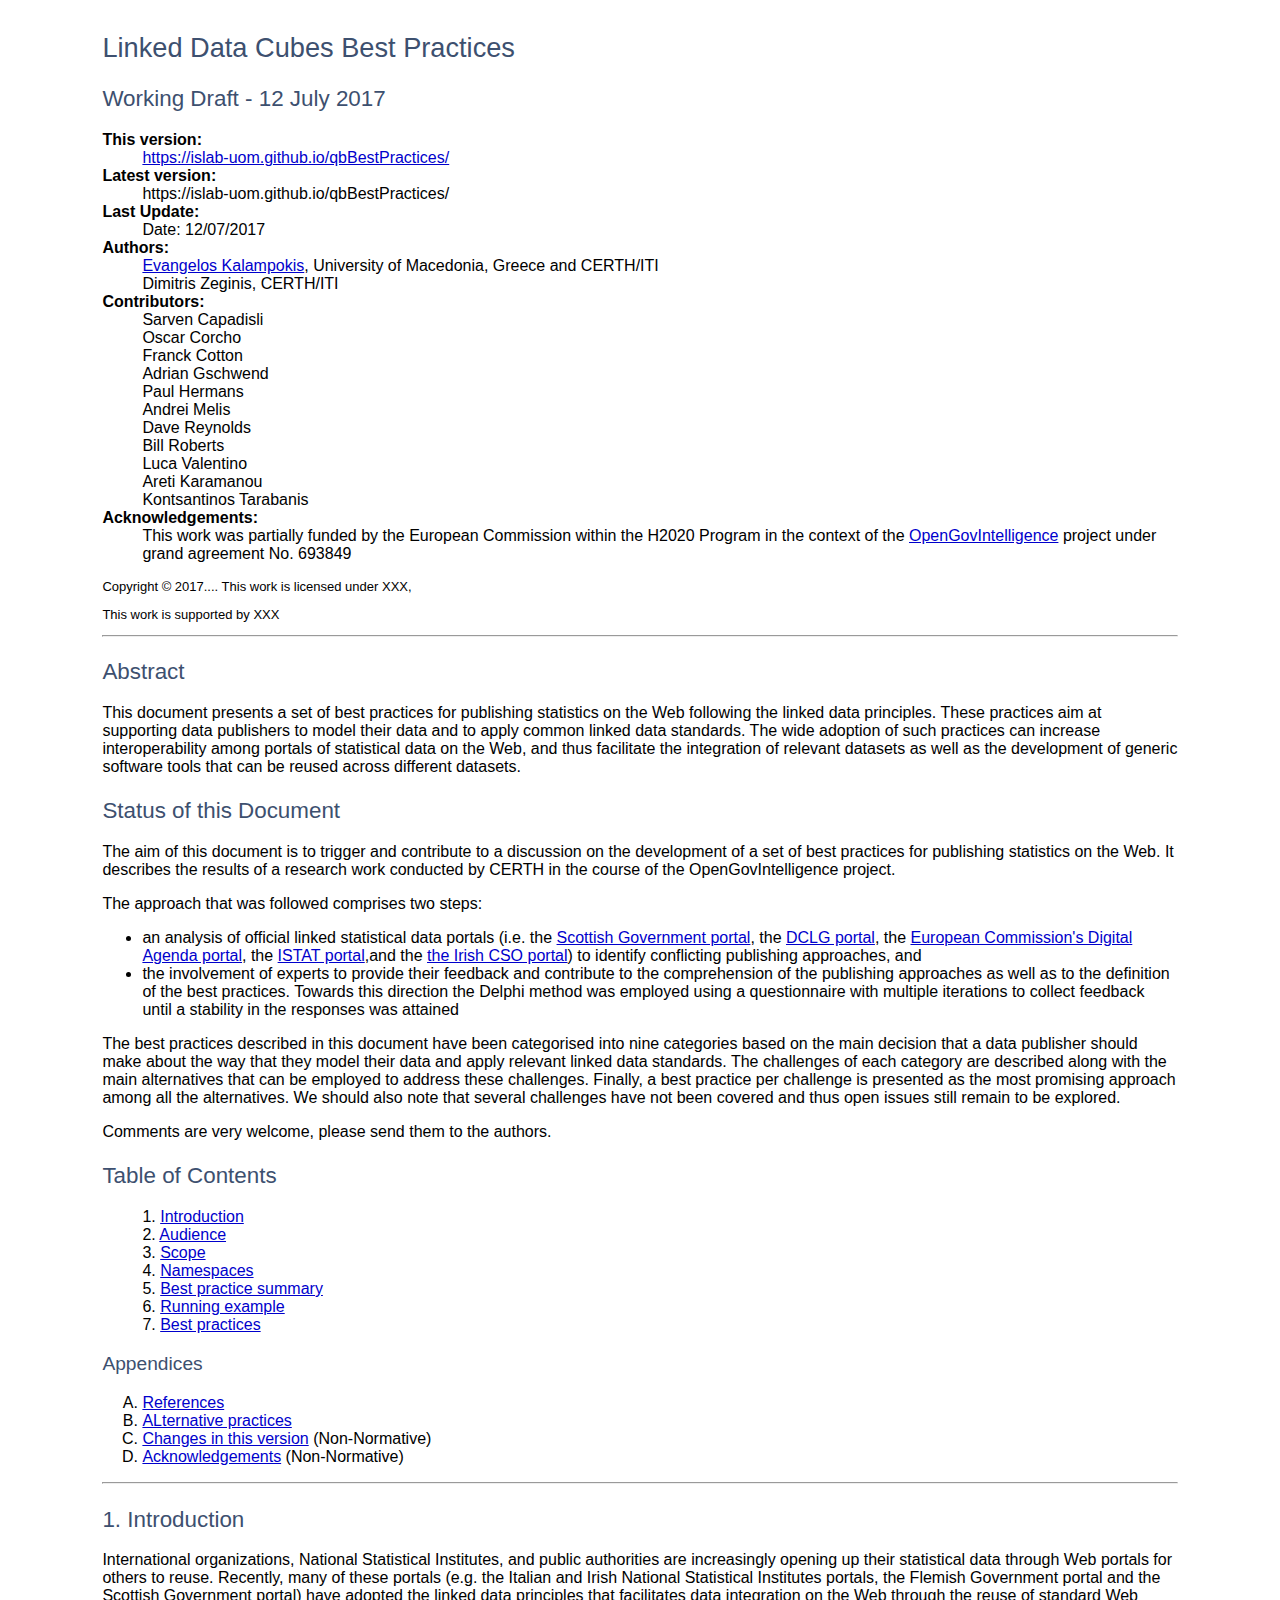
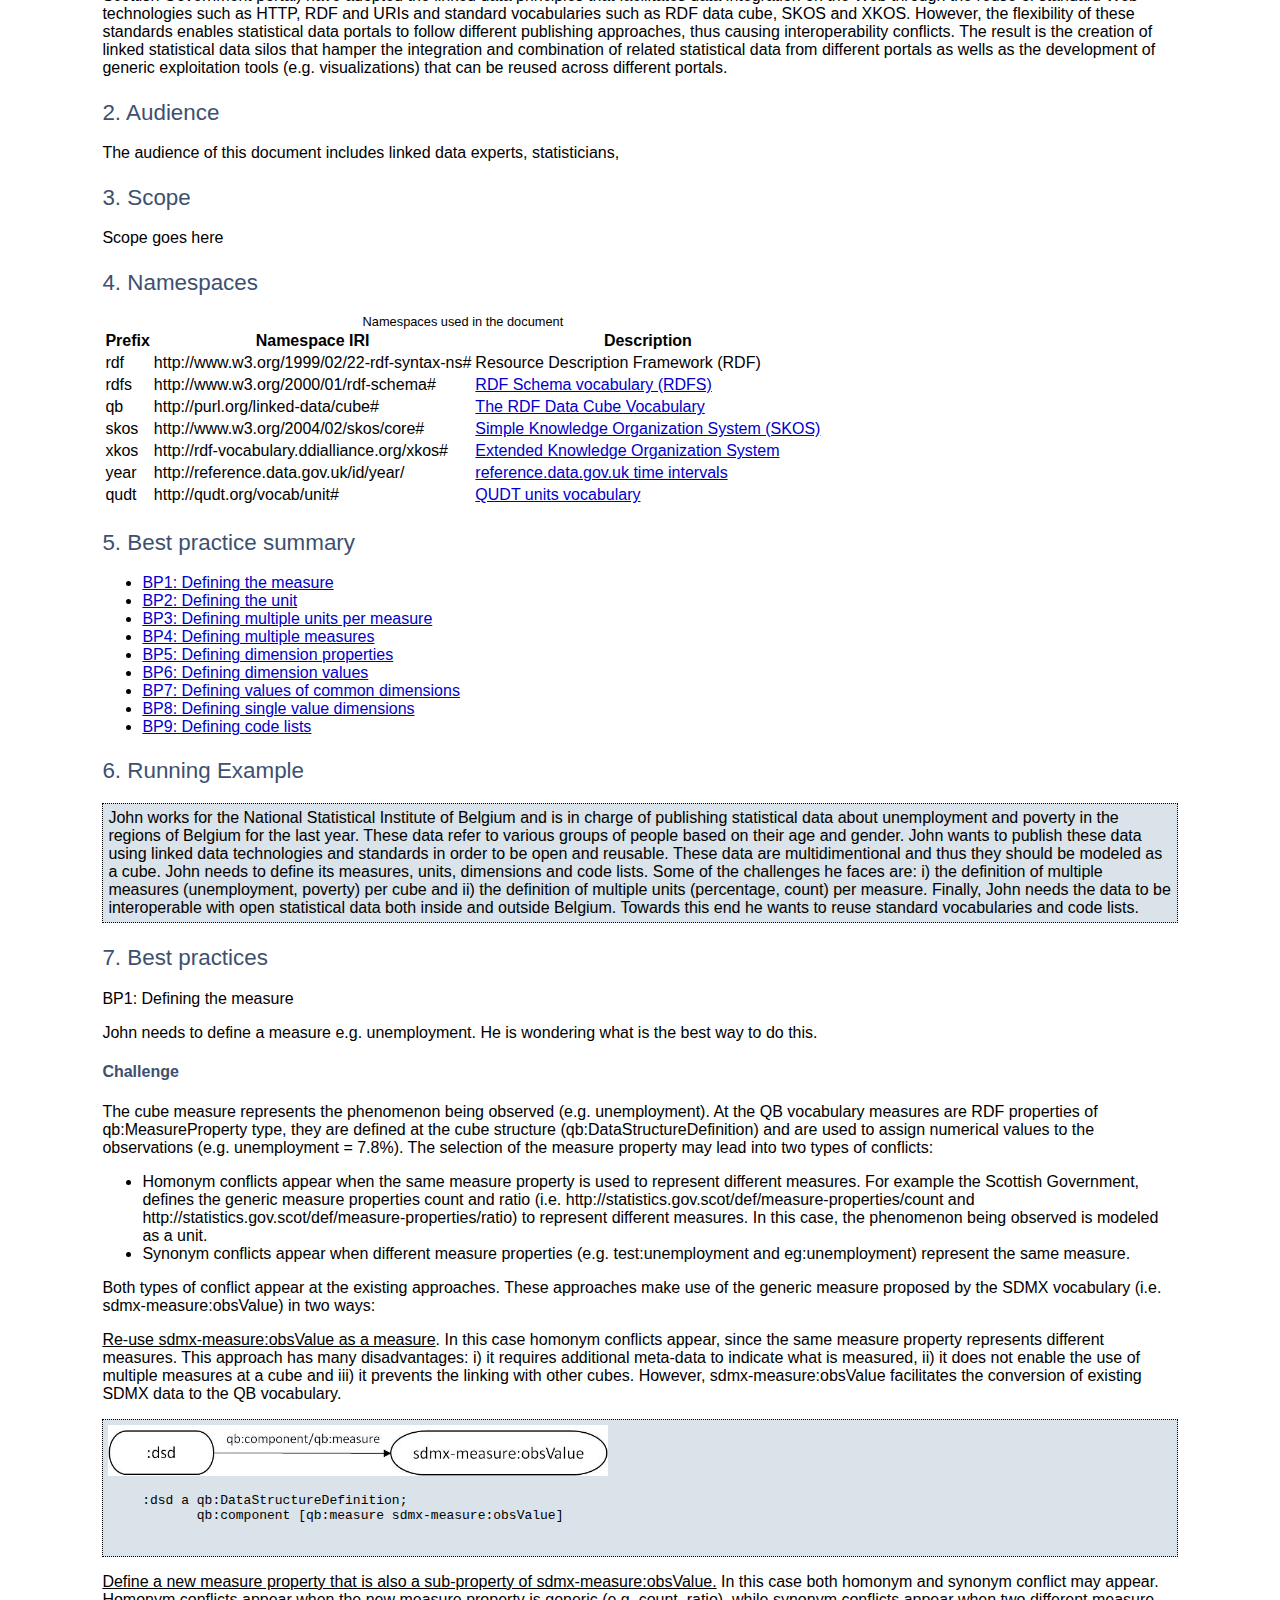
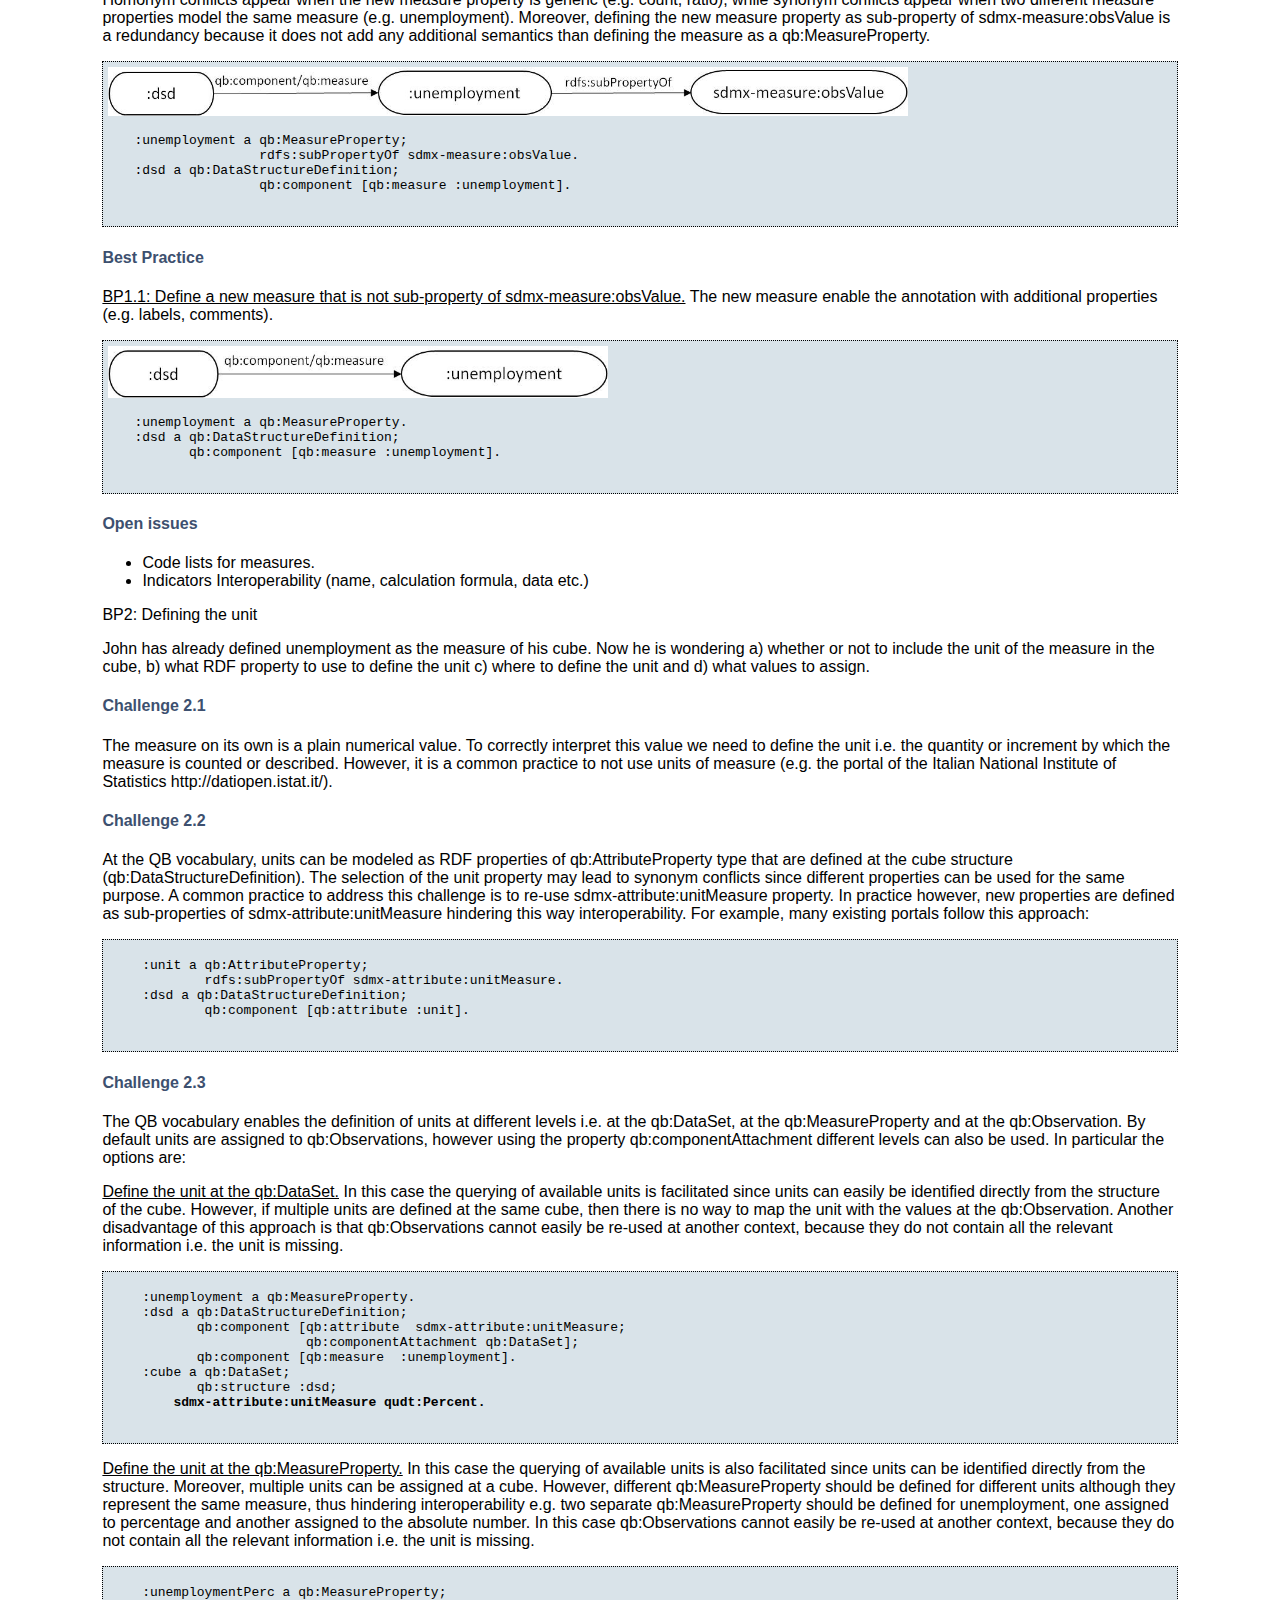
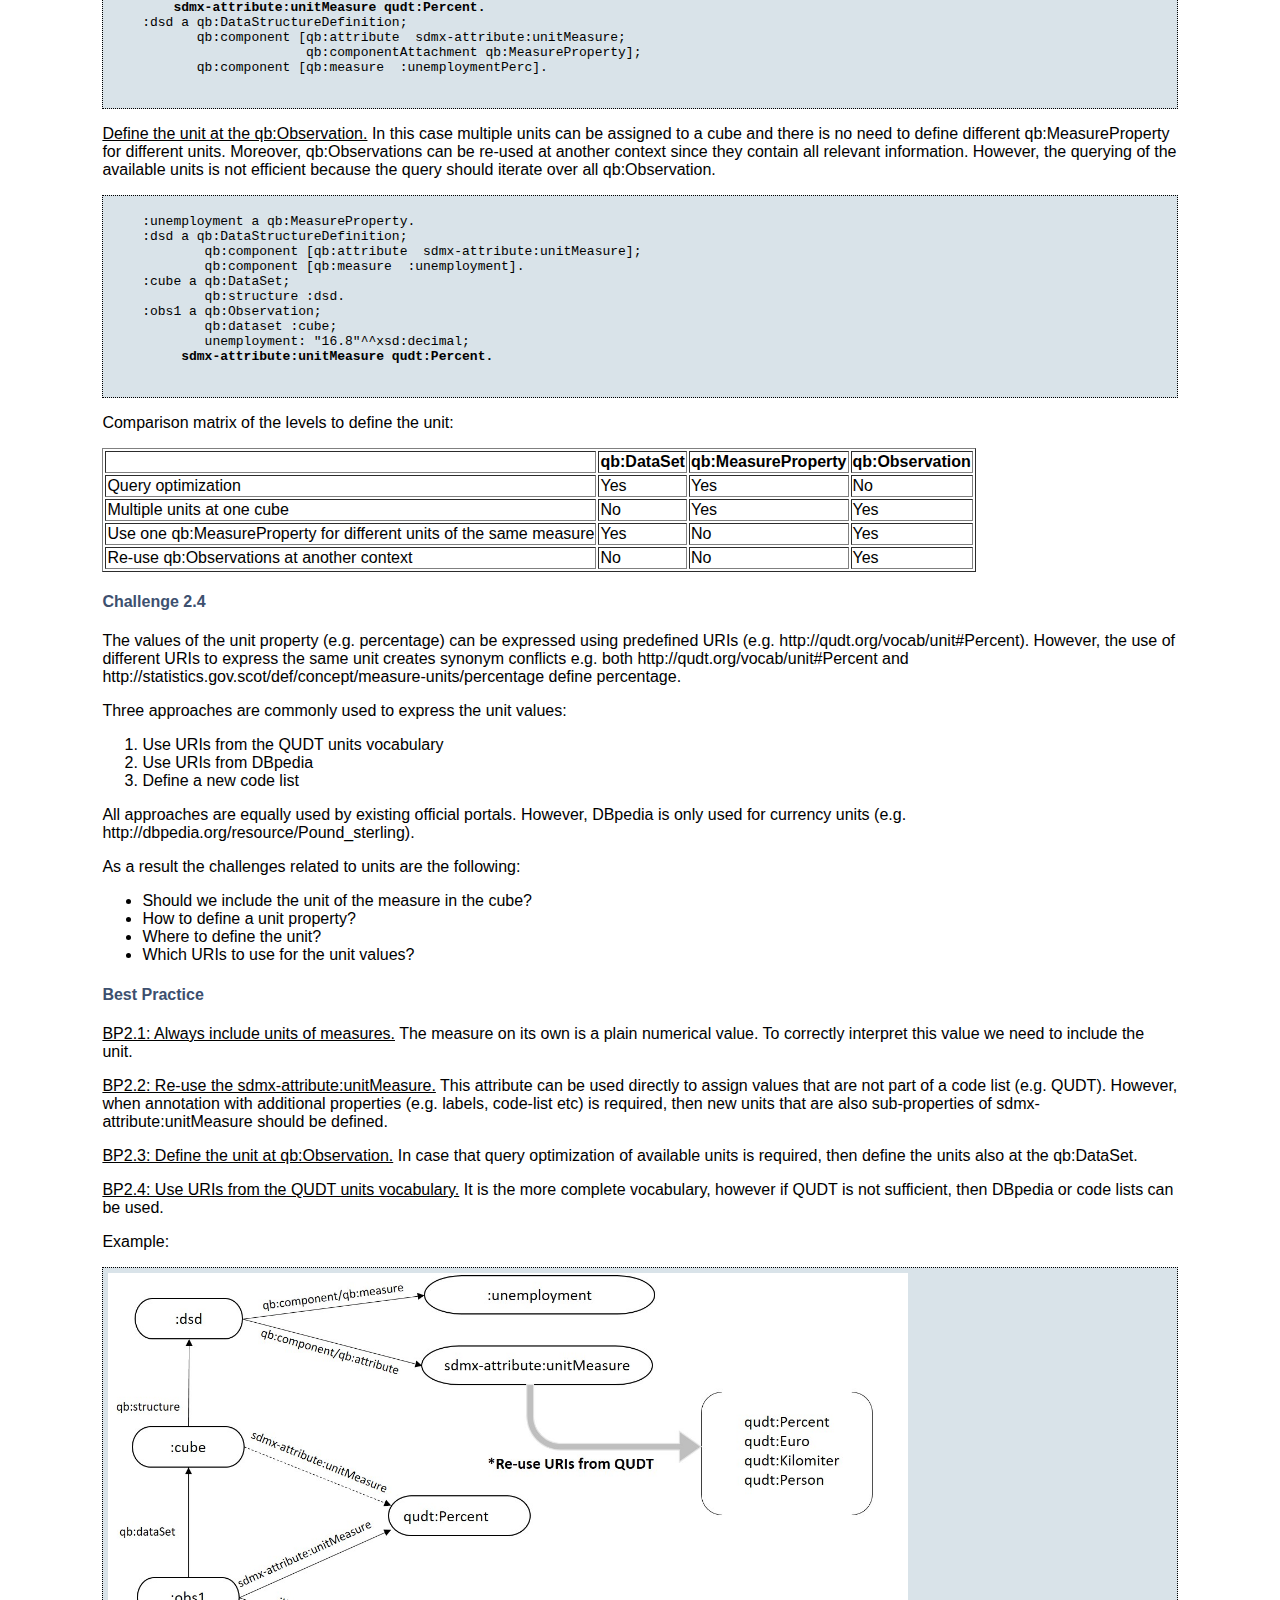
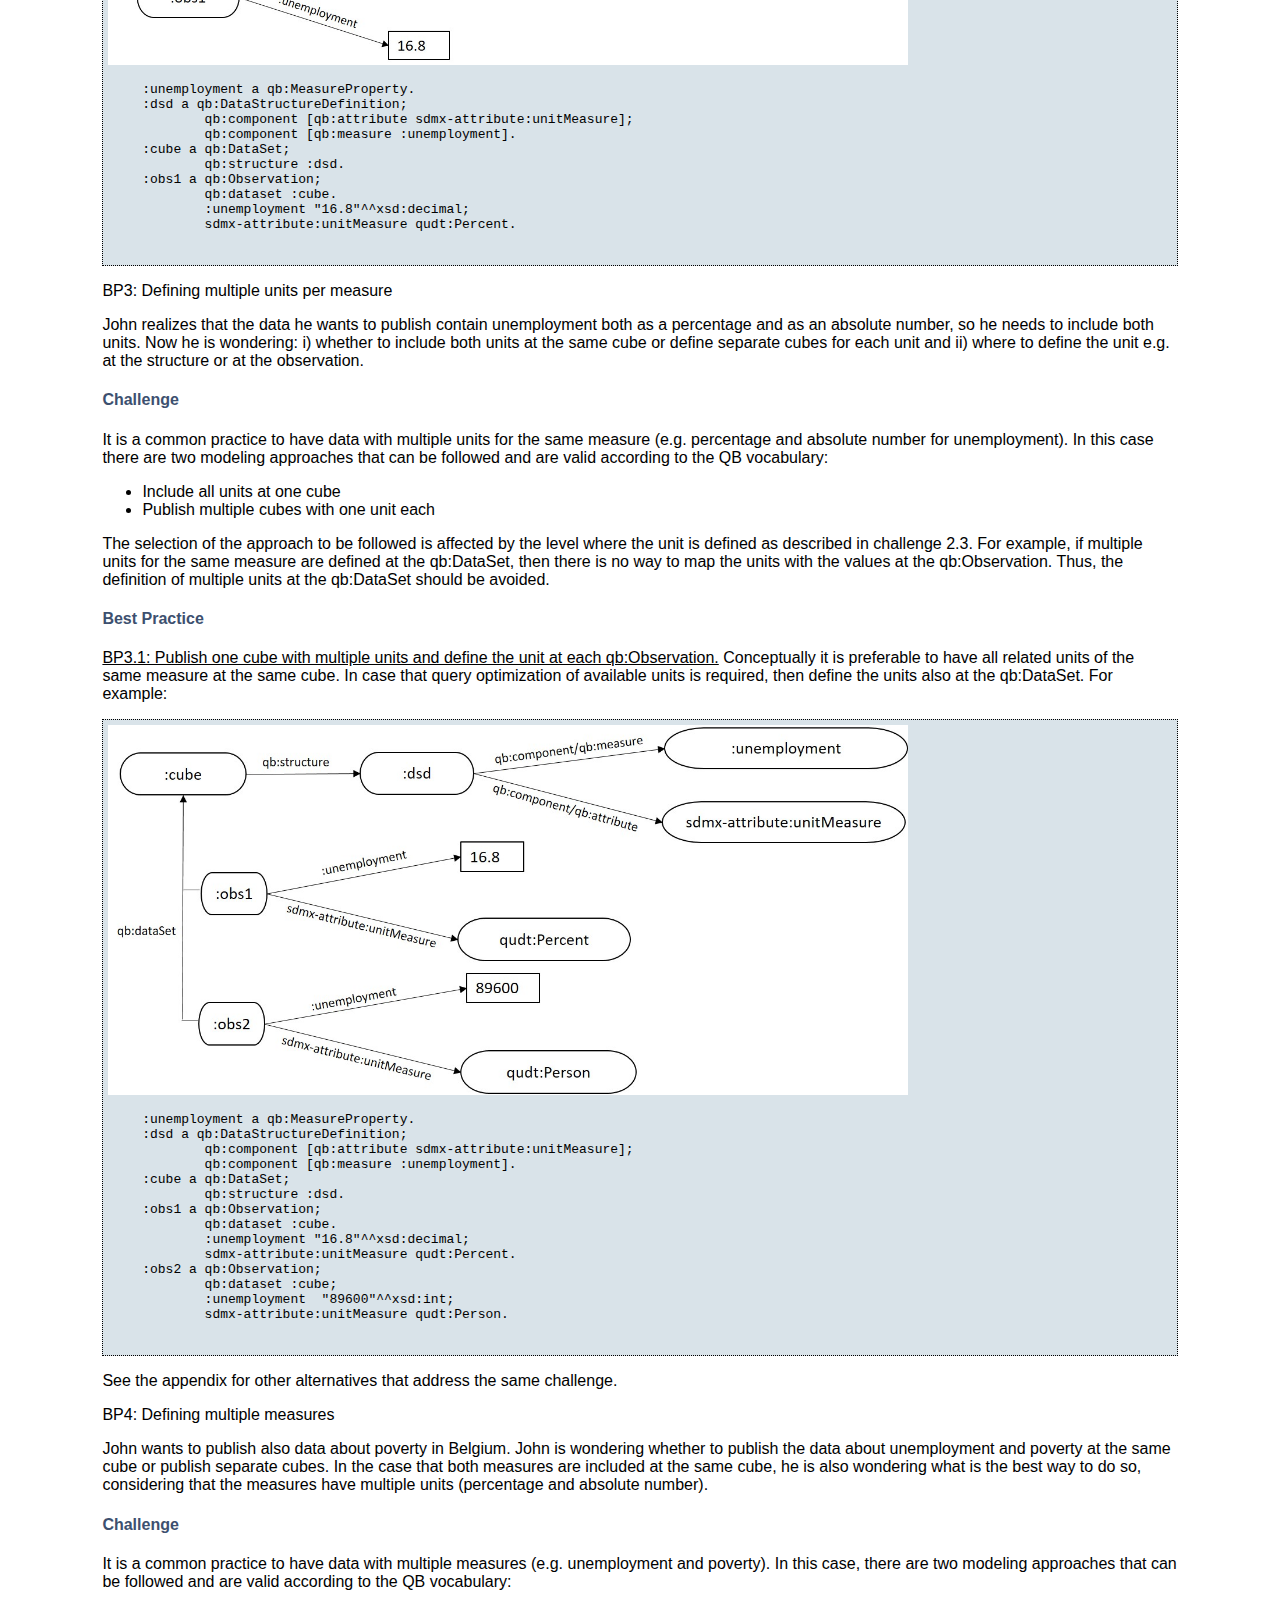
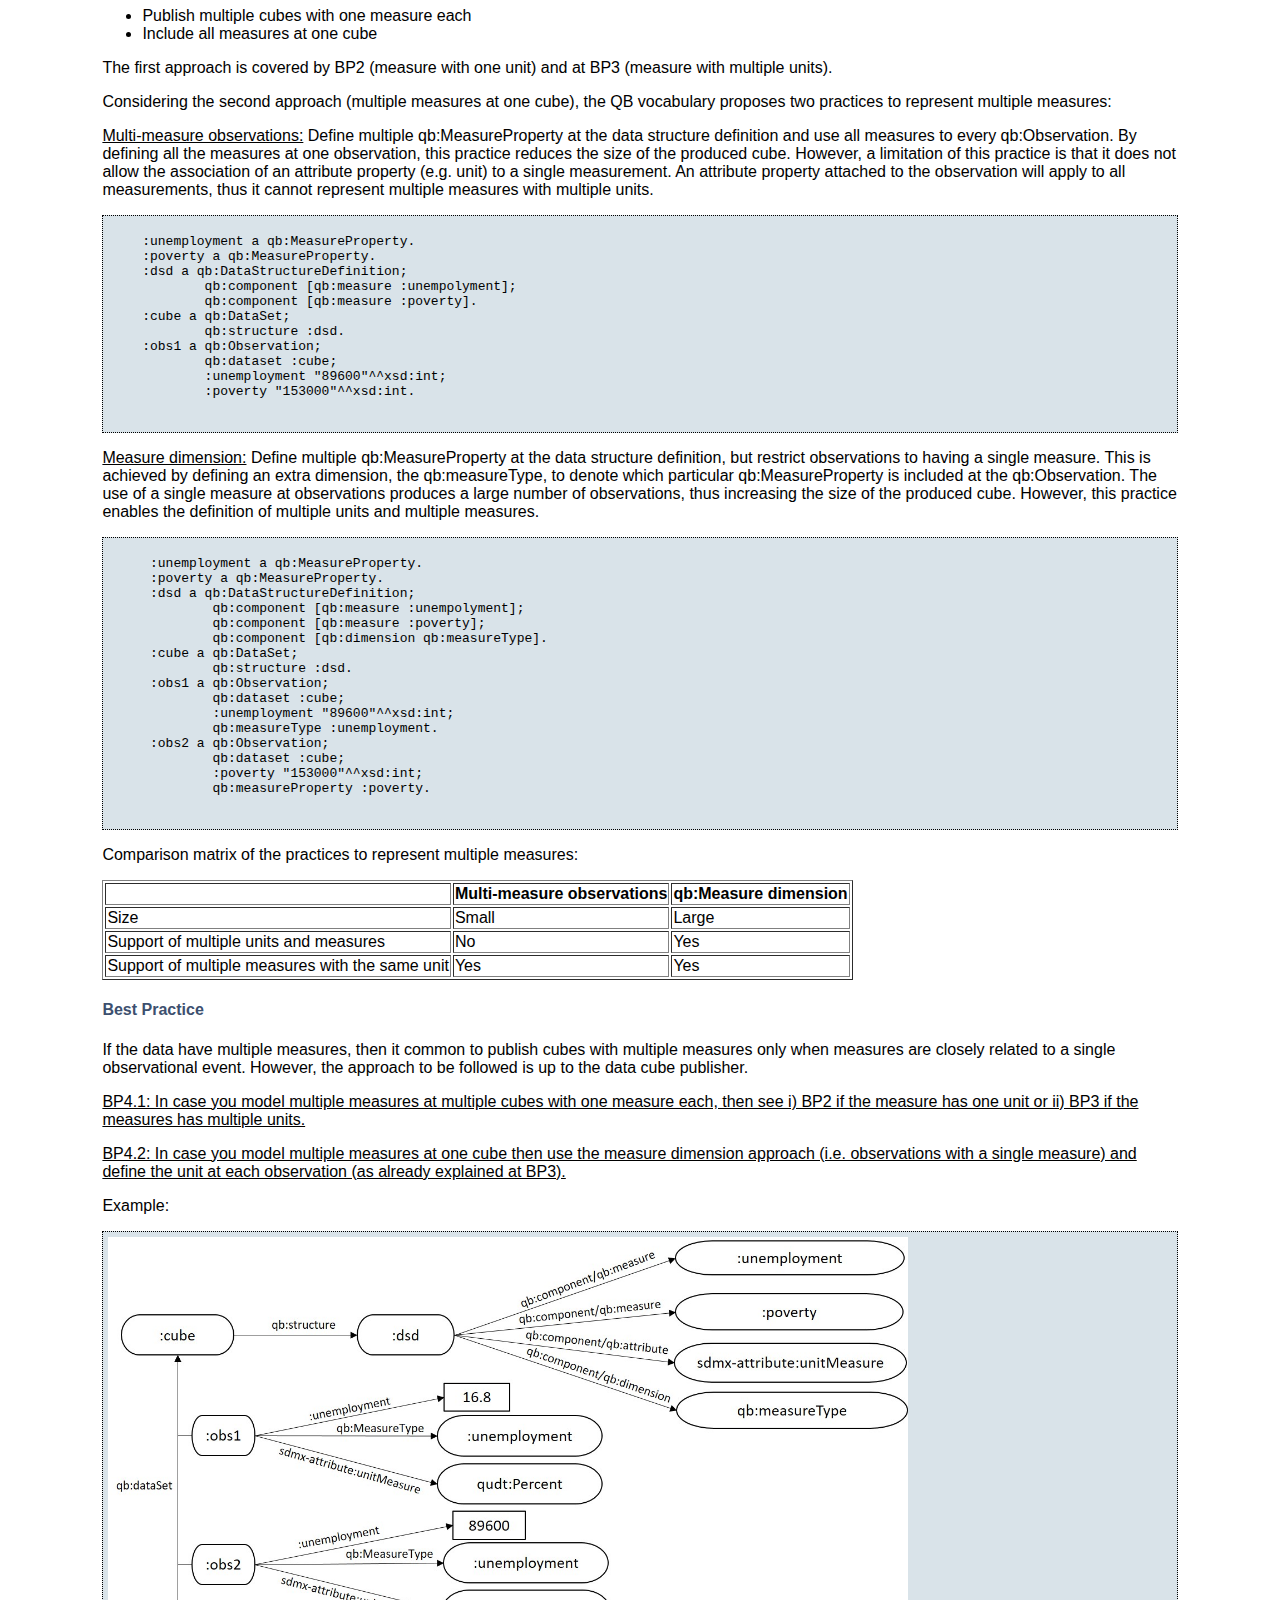
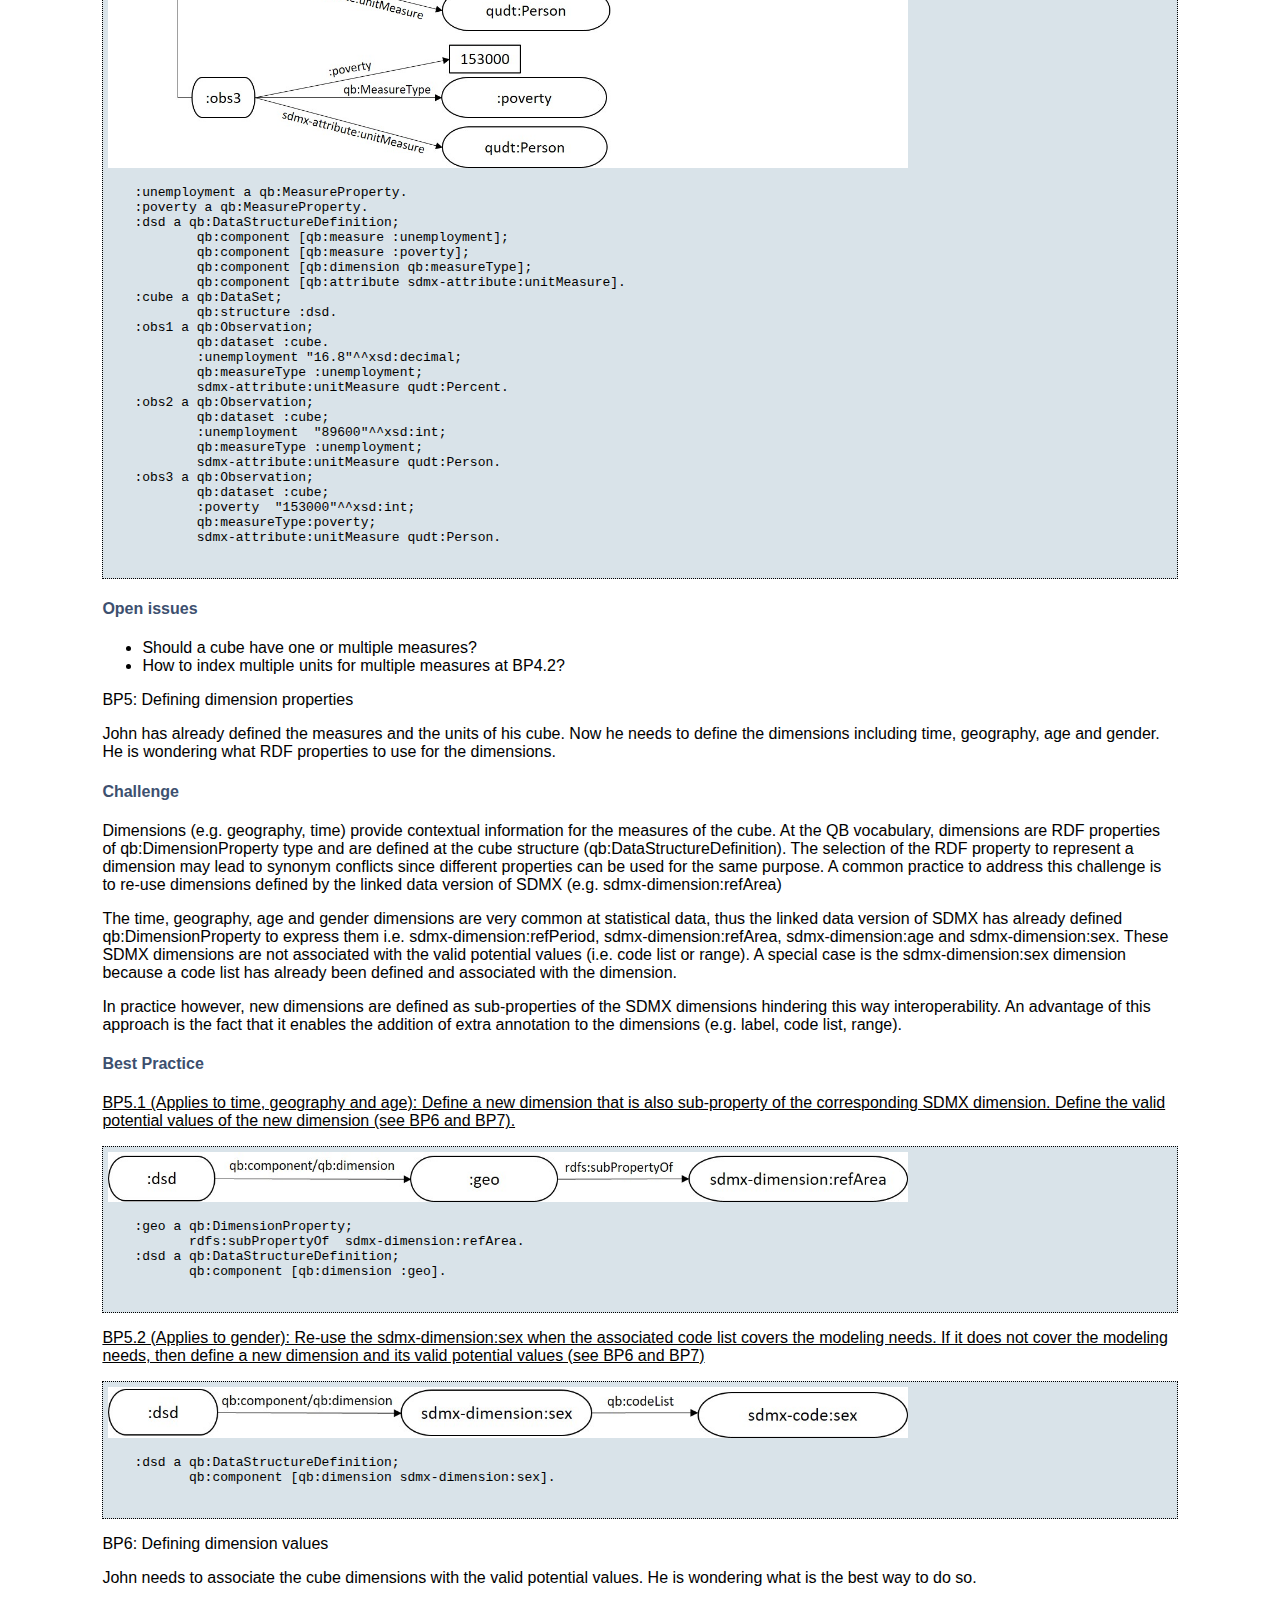
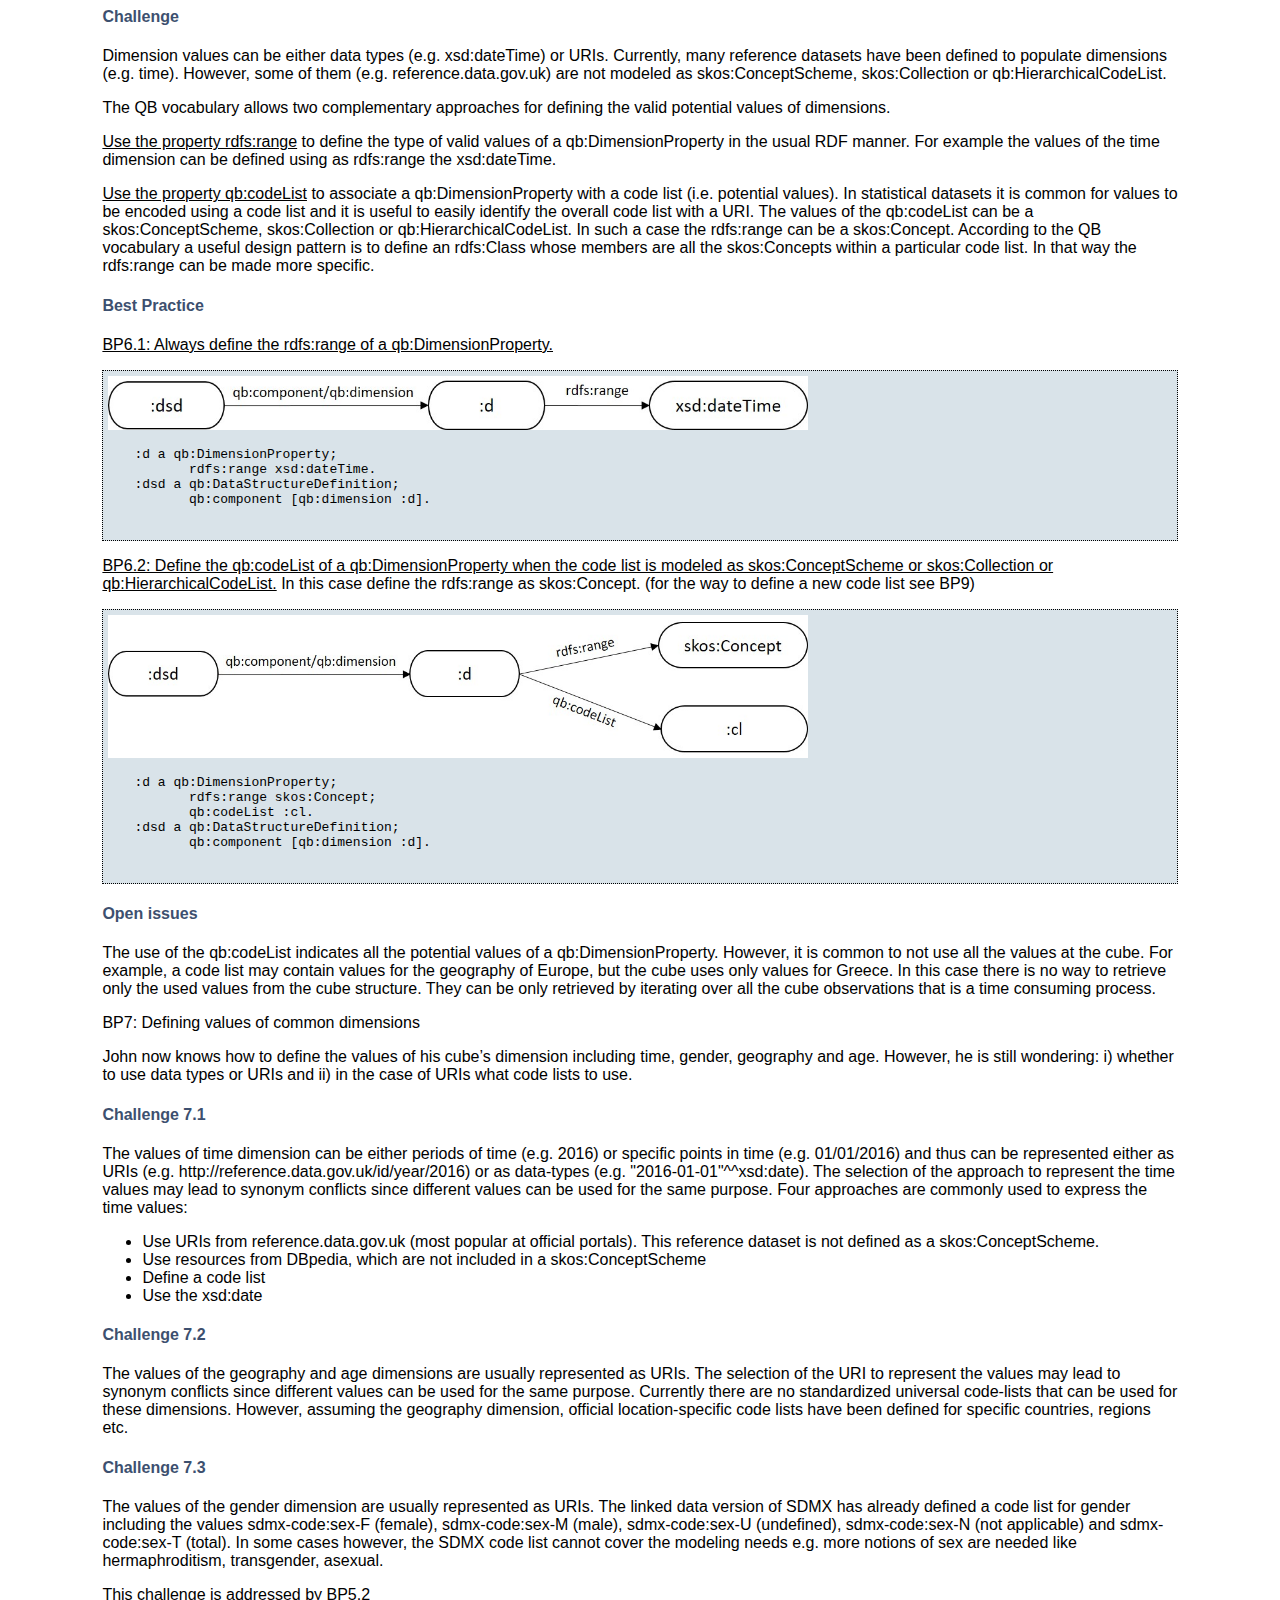
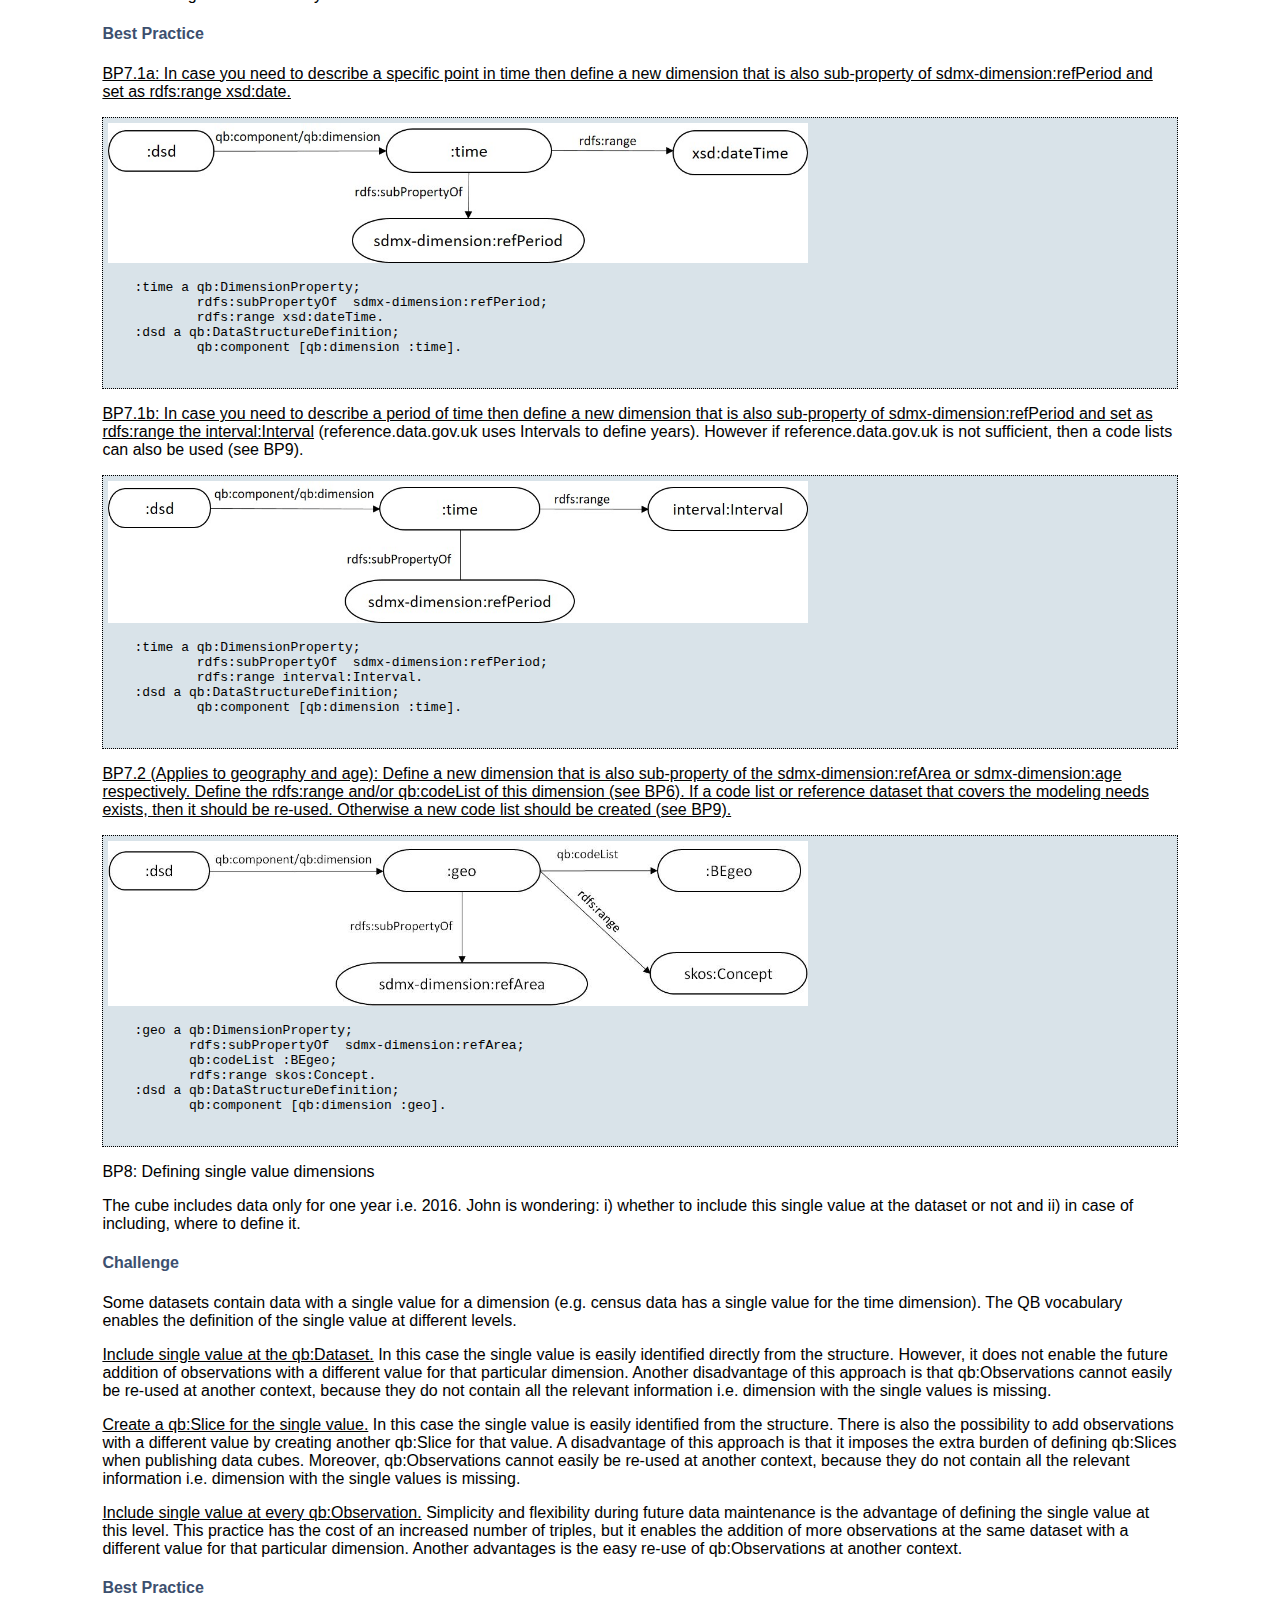
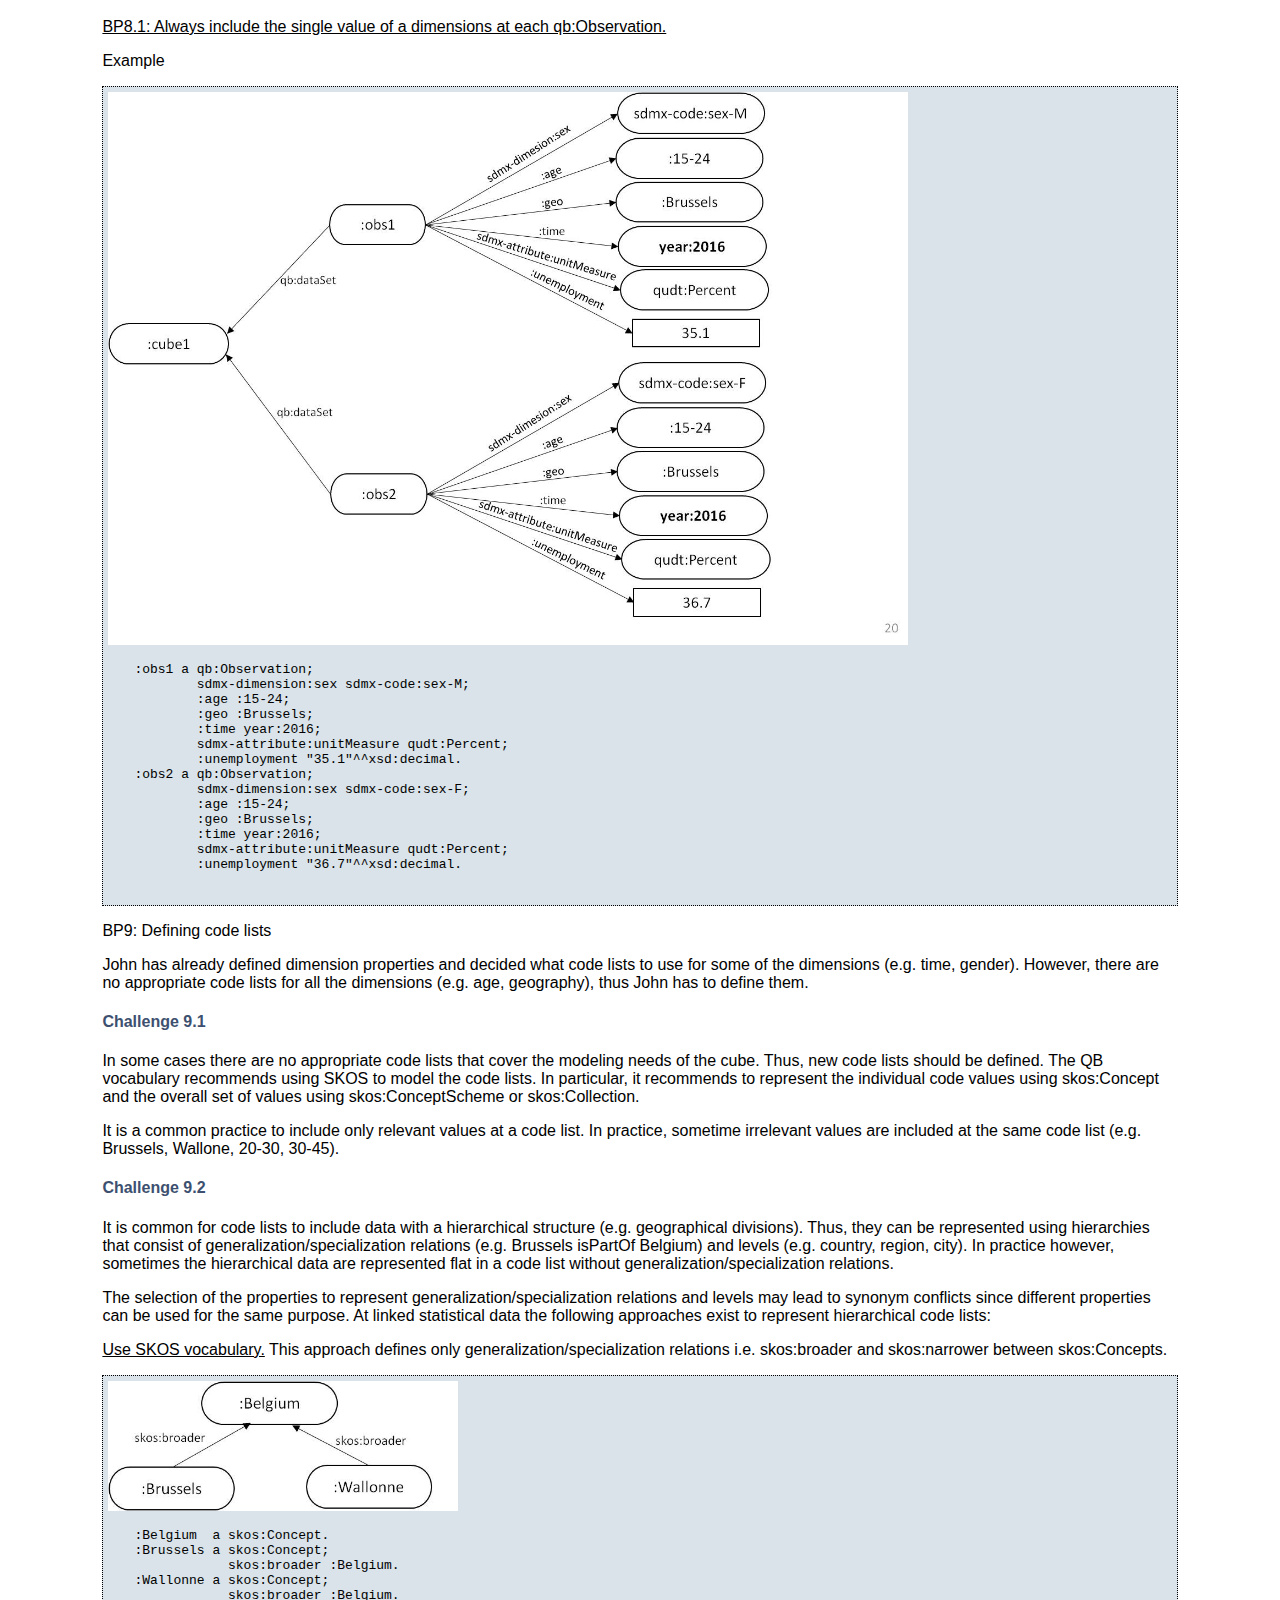
==== commit 7f876591: "Fix typo" ====
--- a/index.html
+++ b/index.html
@@ -202,7 +202,7 @@
 <!-- BP1 -->
 <div class="practice">
 	<p><span id="definingTheMeasure" class="practicelab">BP1: Defining the measure</span></p>
-    <p class="practicedesc">John needs to define a measure e.g. unemployment. He is wondering what is the best way to do is.</p>
+    <p class="practicedesc">John needs to define a measure e.g. unemployment. He is wondering what is the best way to do this.</p>
 
     <section class="axioms" typeof="bibo:Chapter" resource="#challenge-1" property="bibo:hasPart">
 		<h4 class="subhead" id="ch-1" resource="#ch-1"><span property="xhv:role" resource="xhv:heading">Challenge</span></h4>
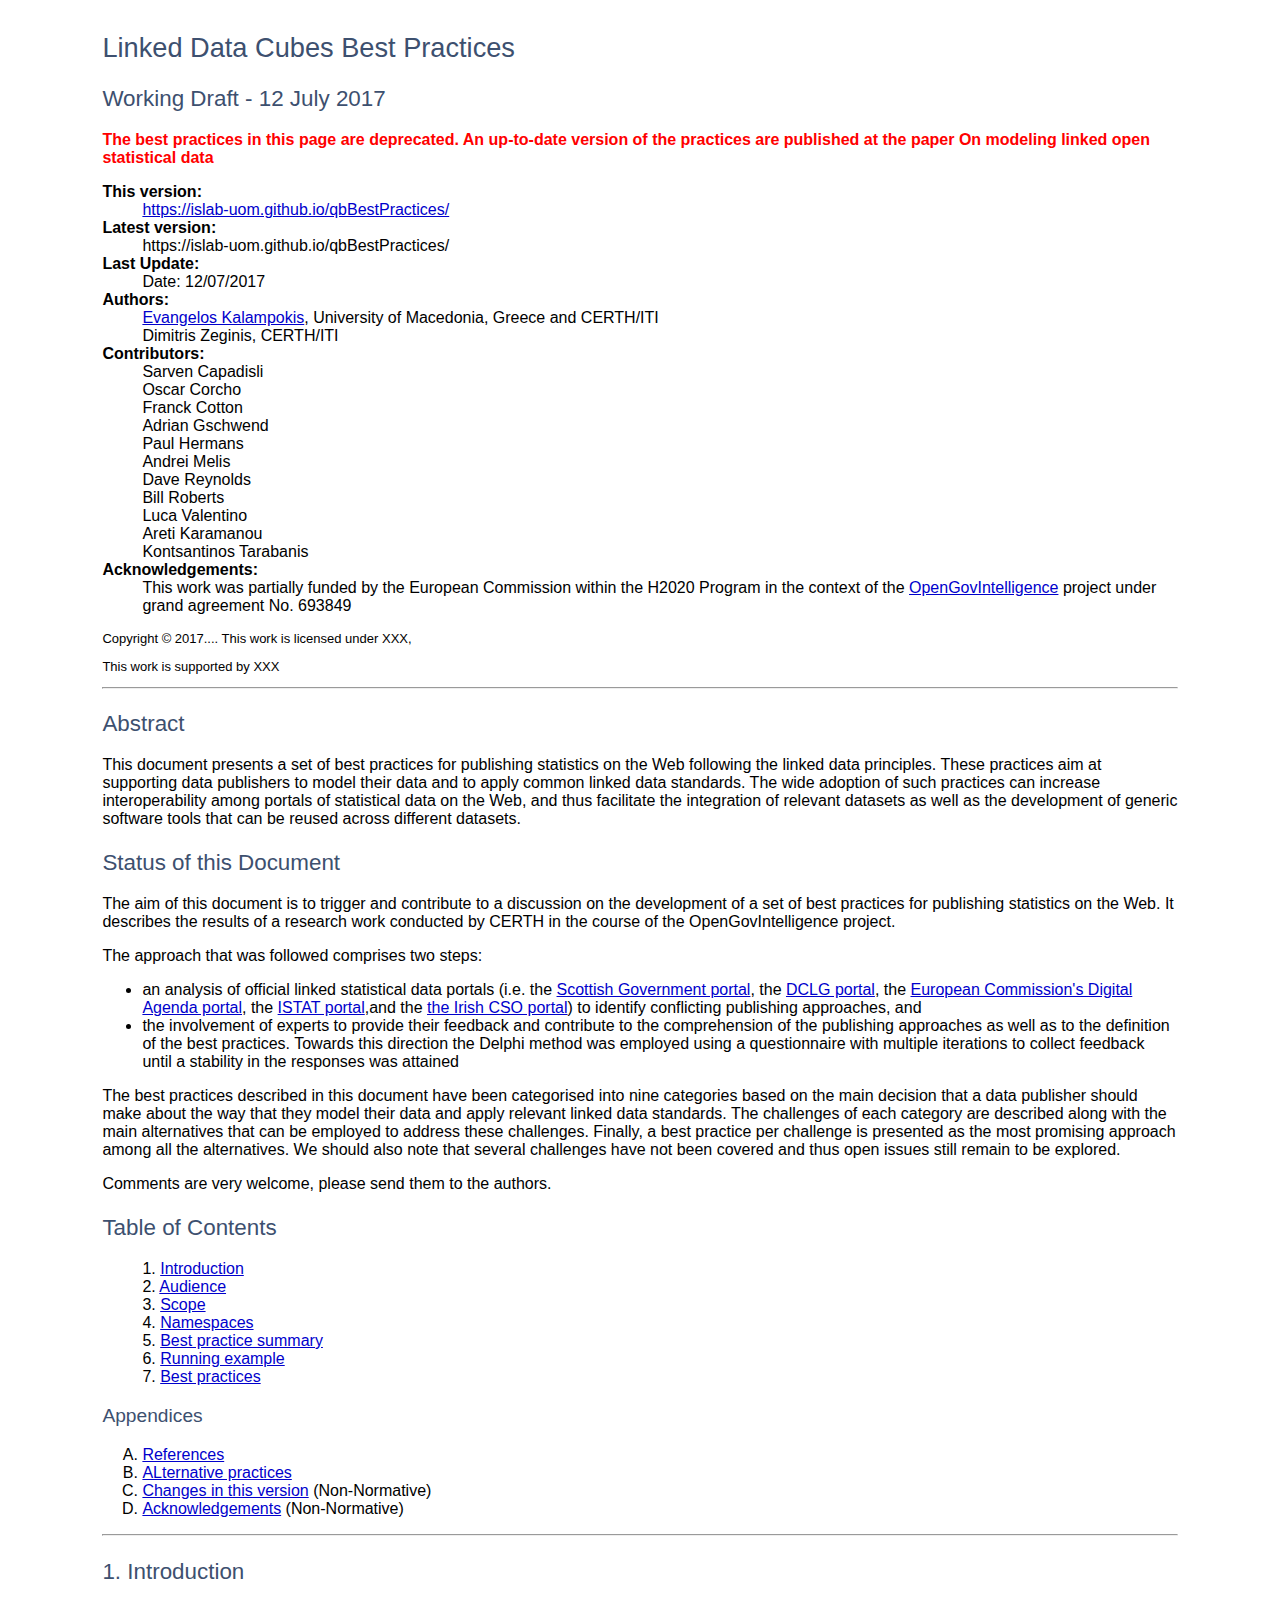
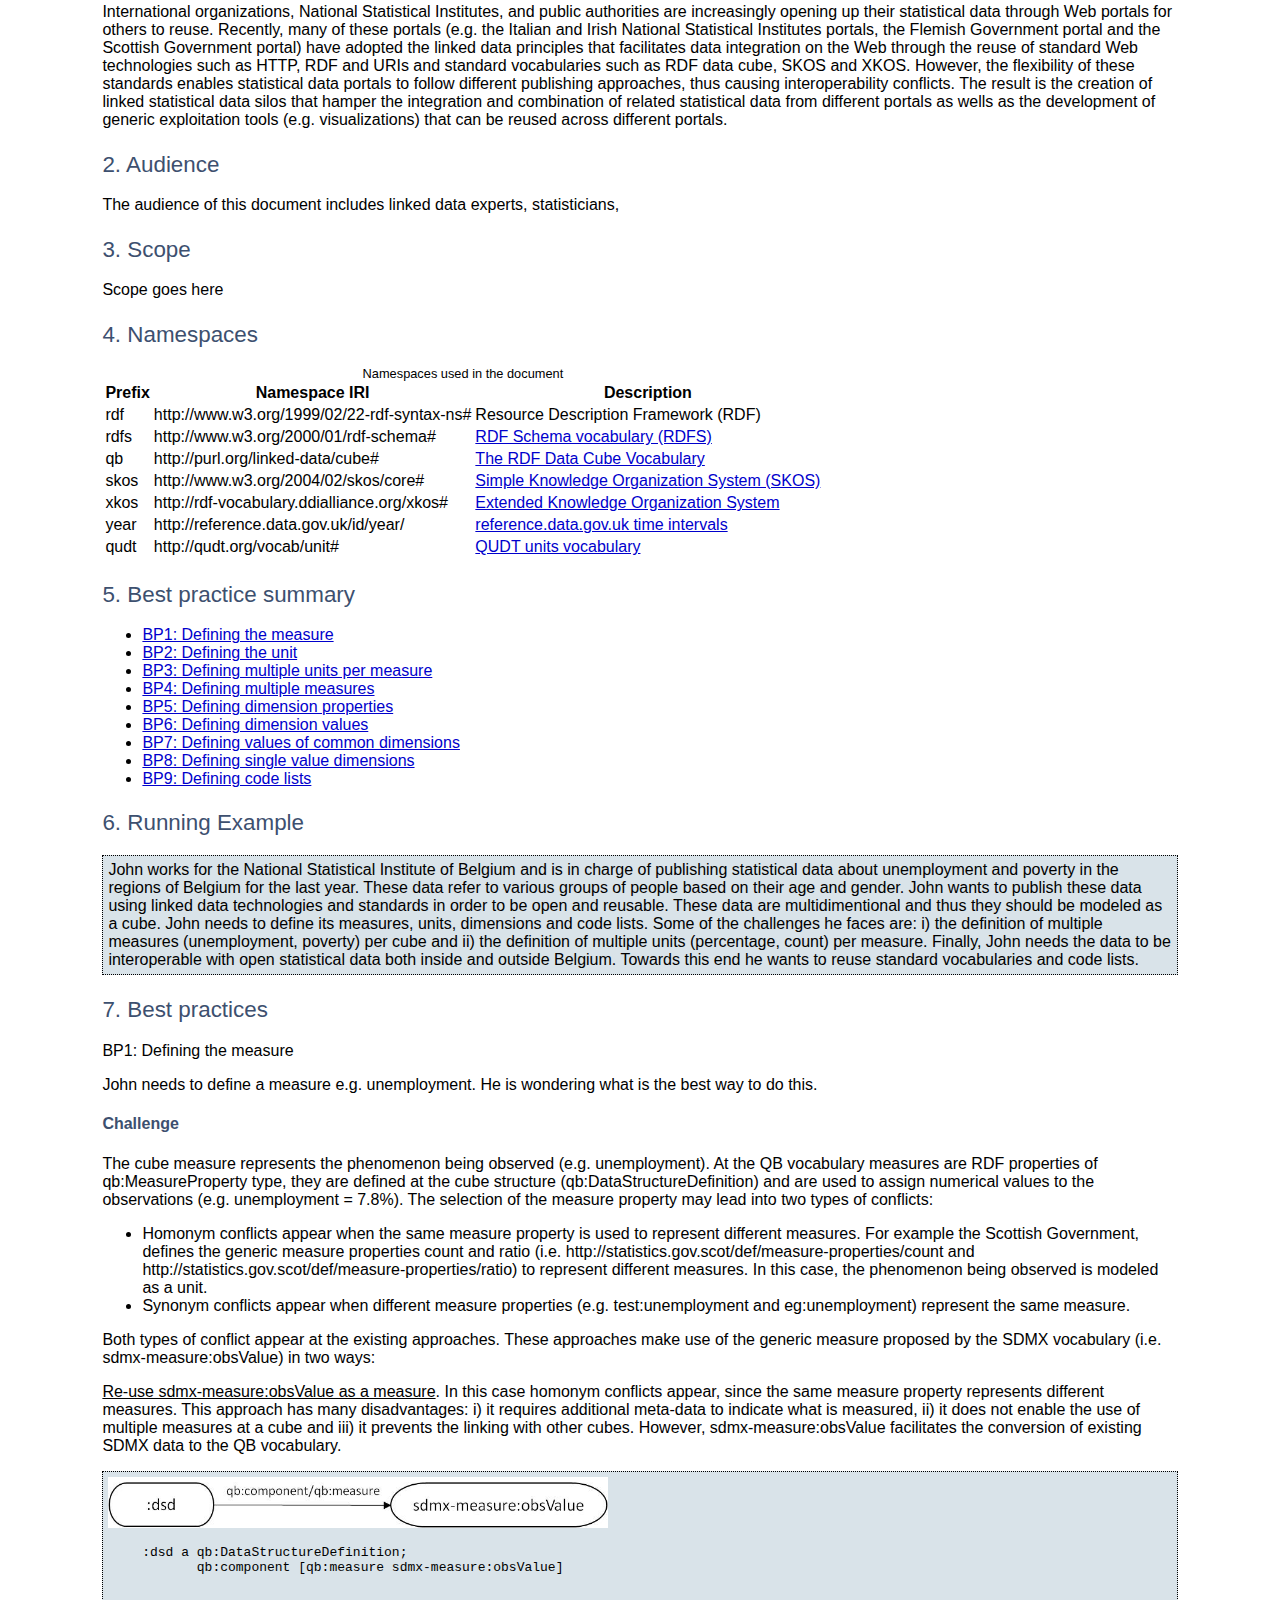
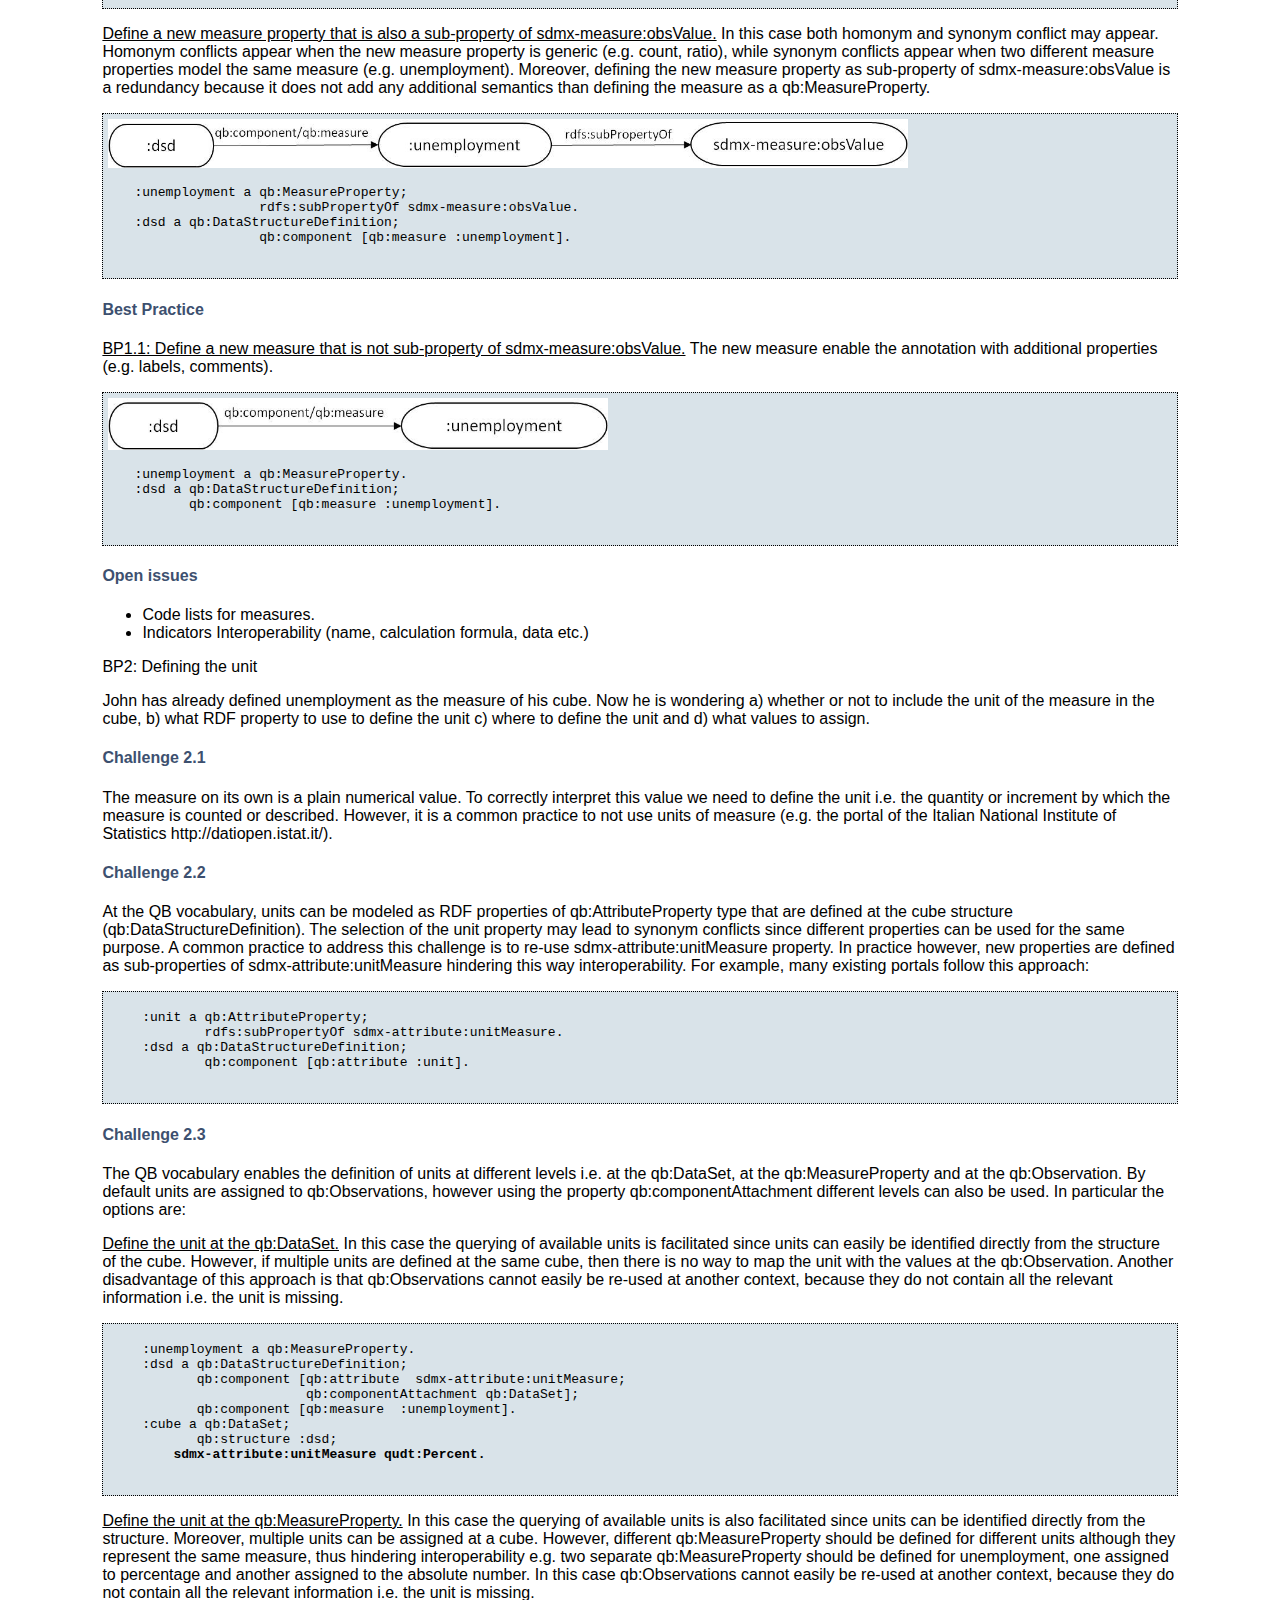
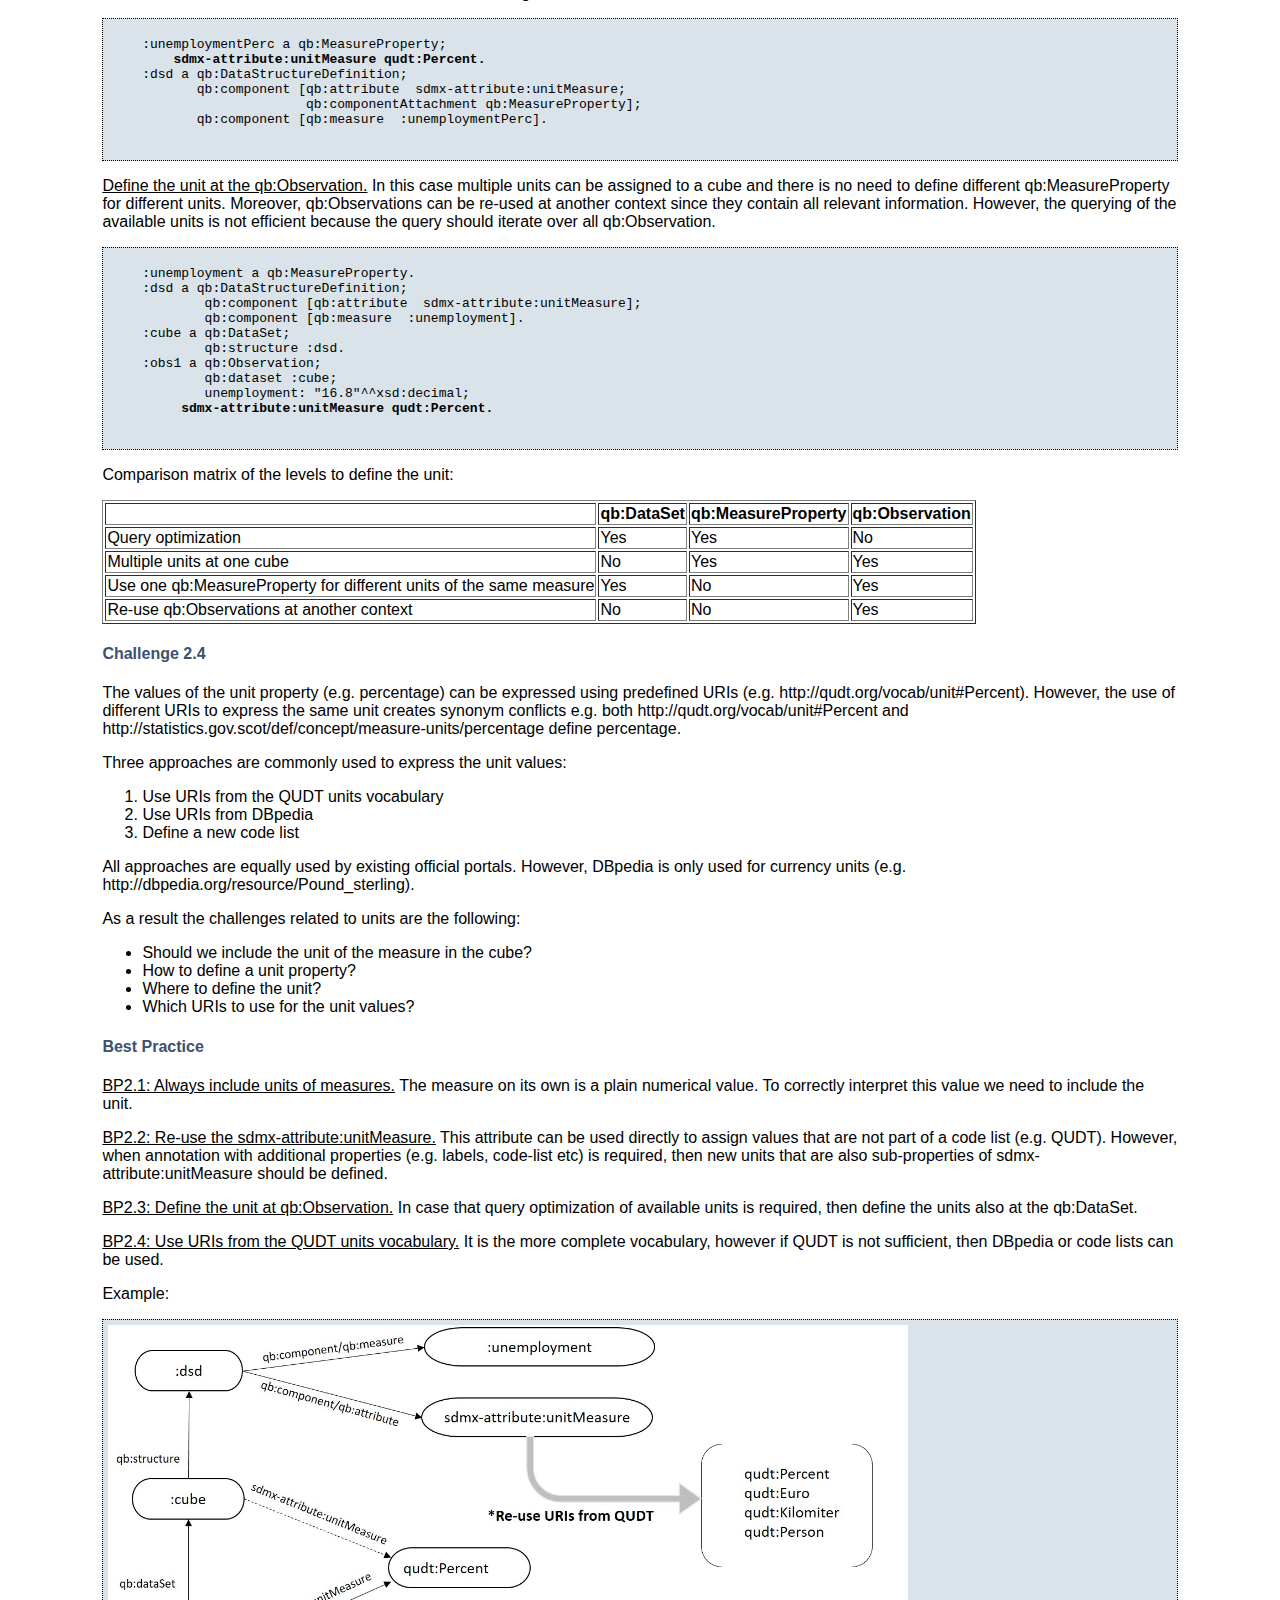
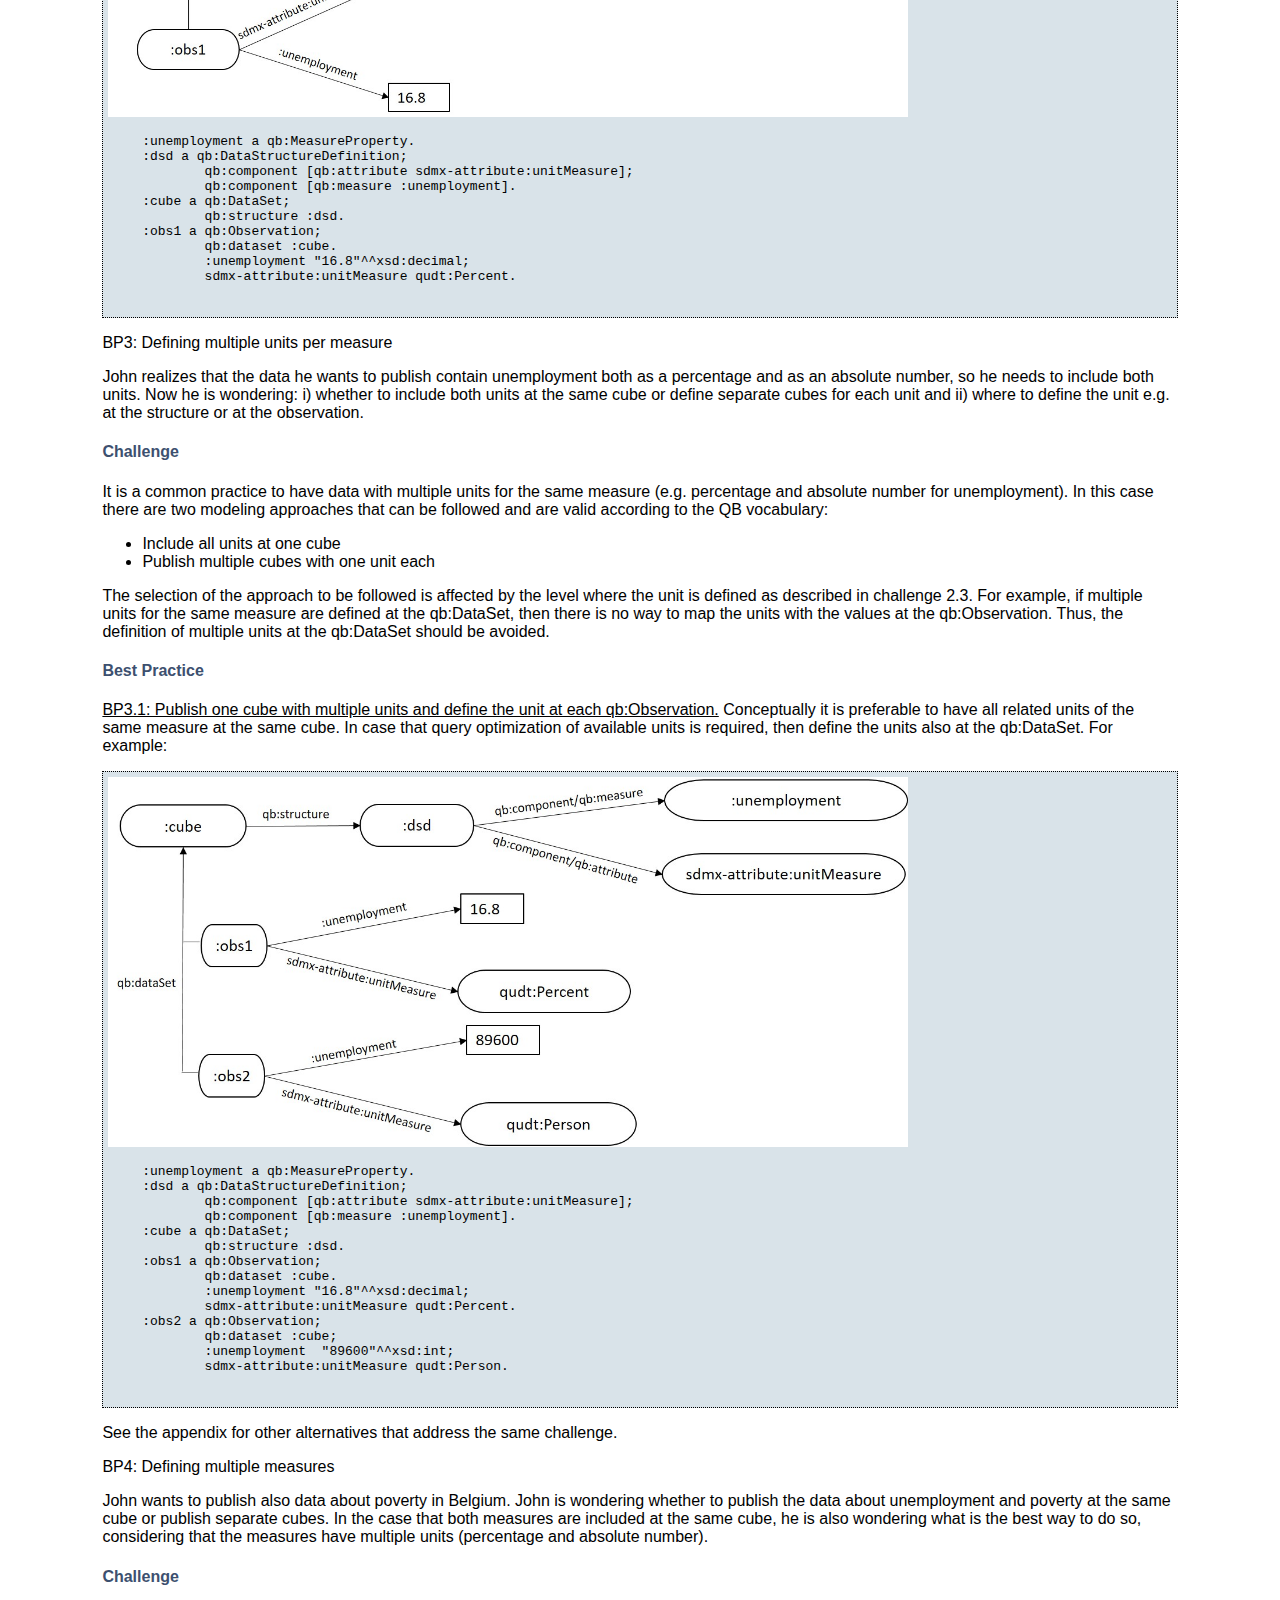
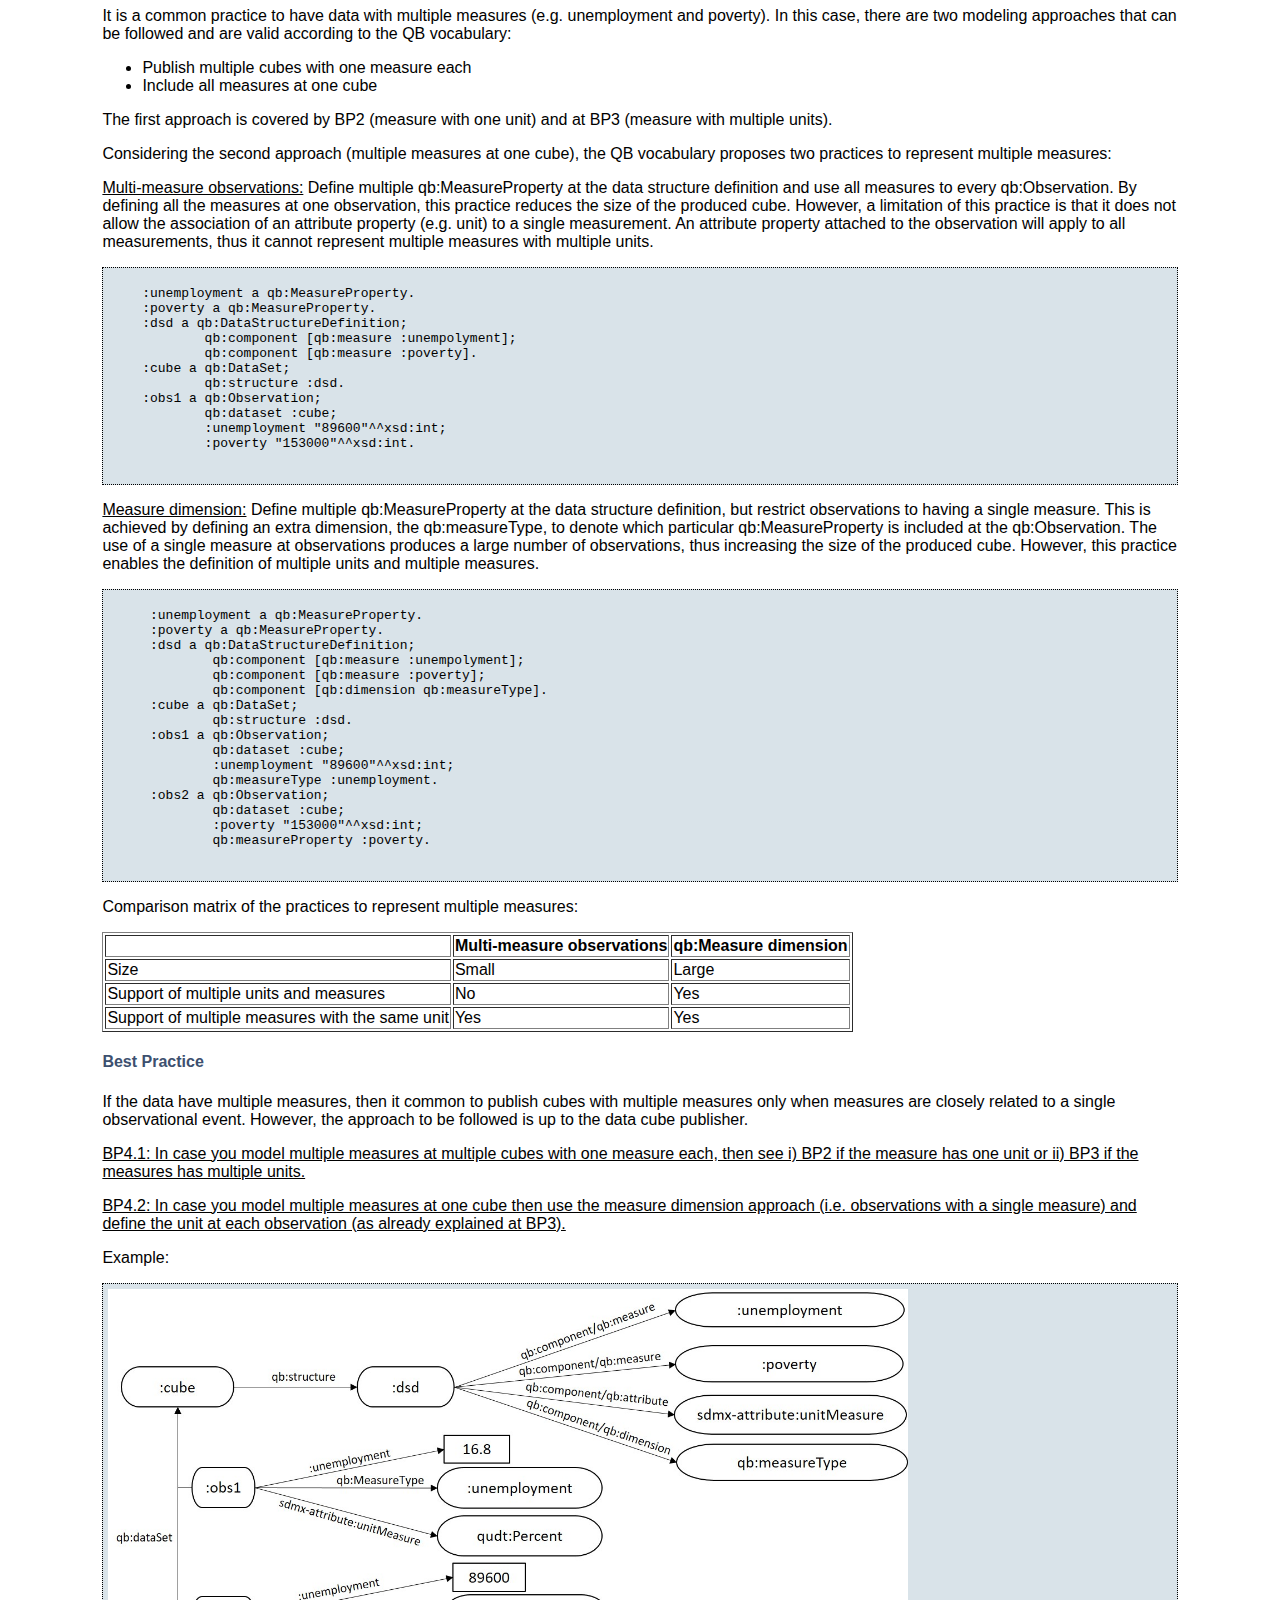
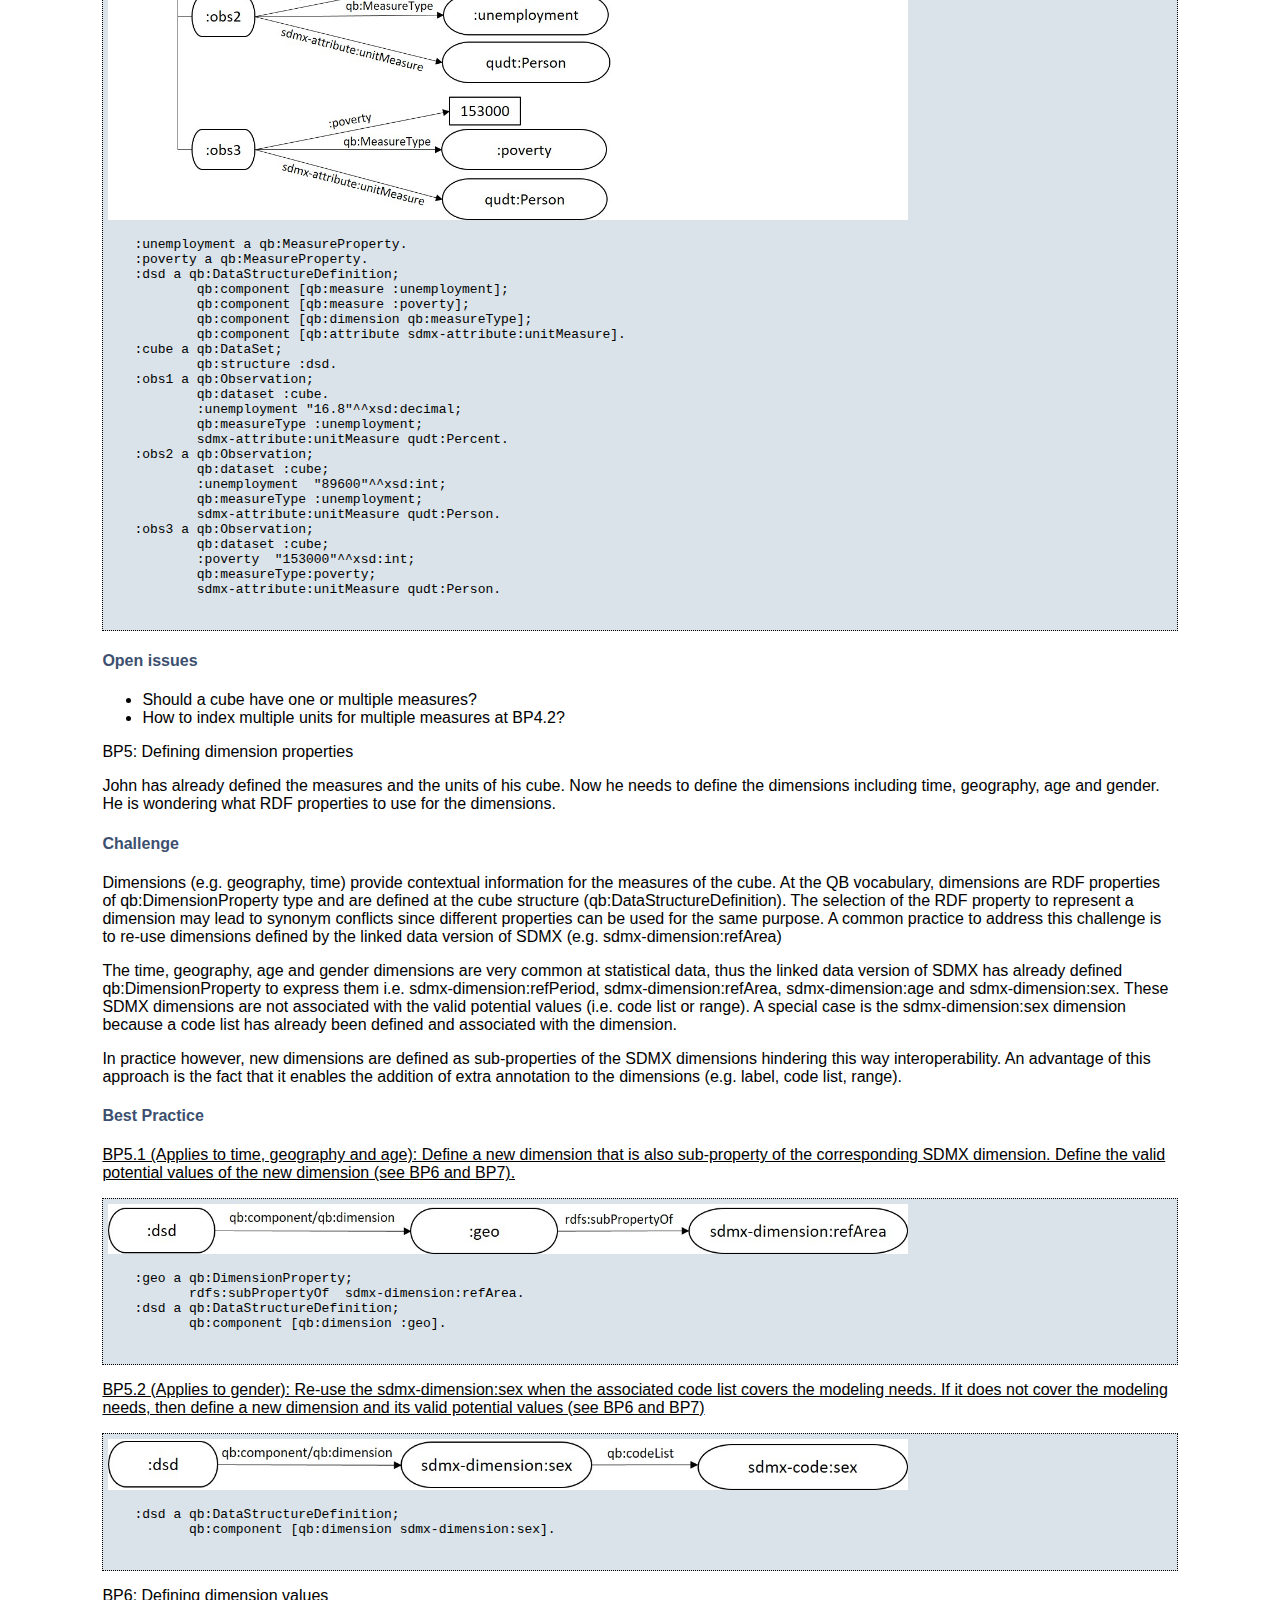
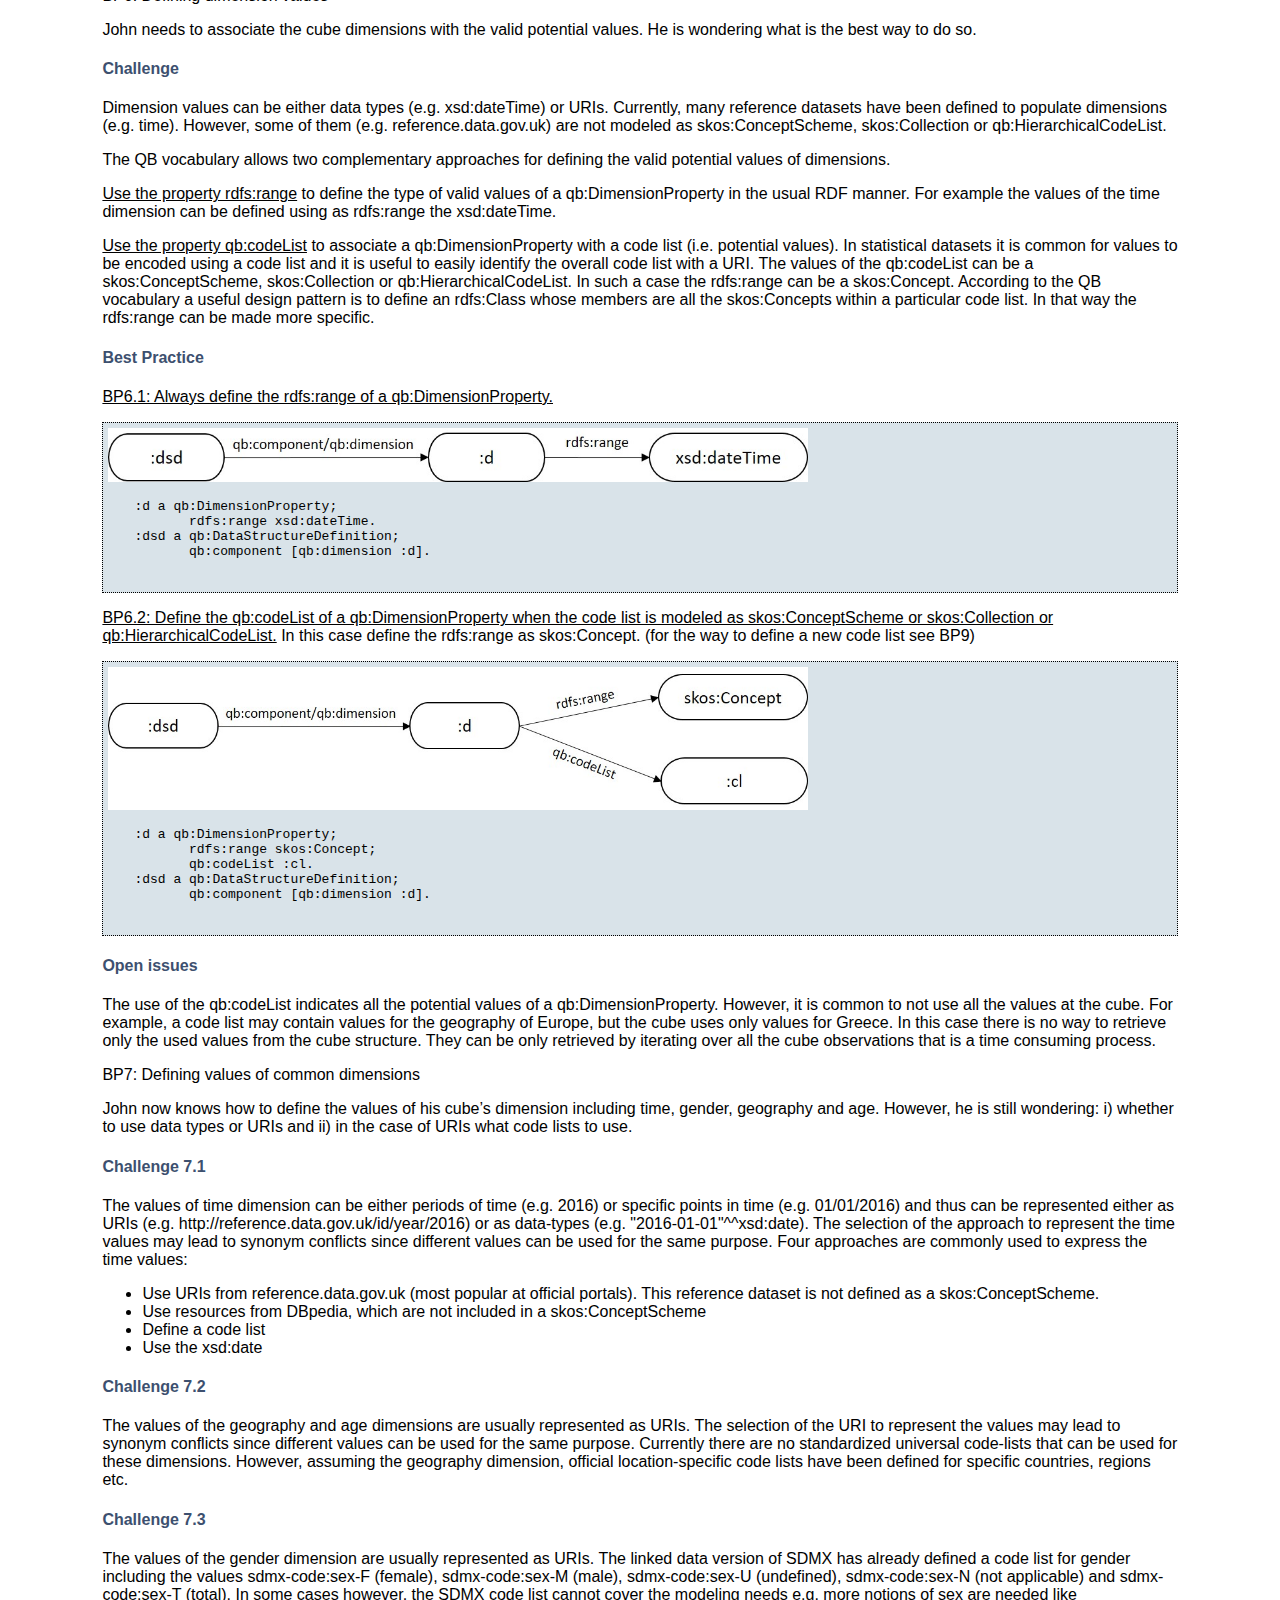
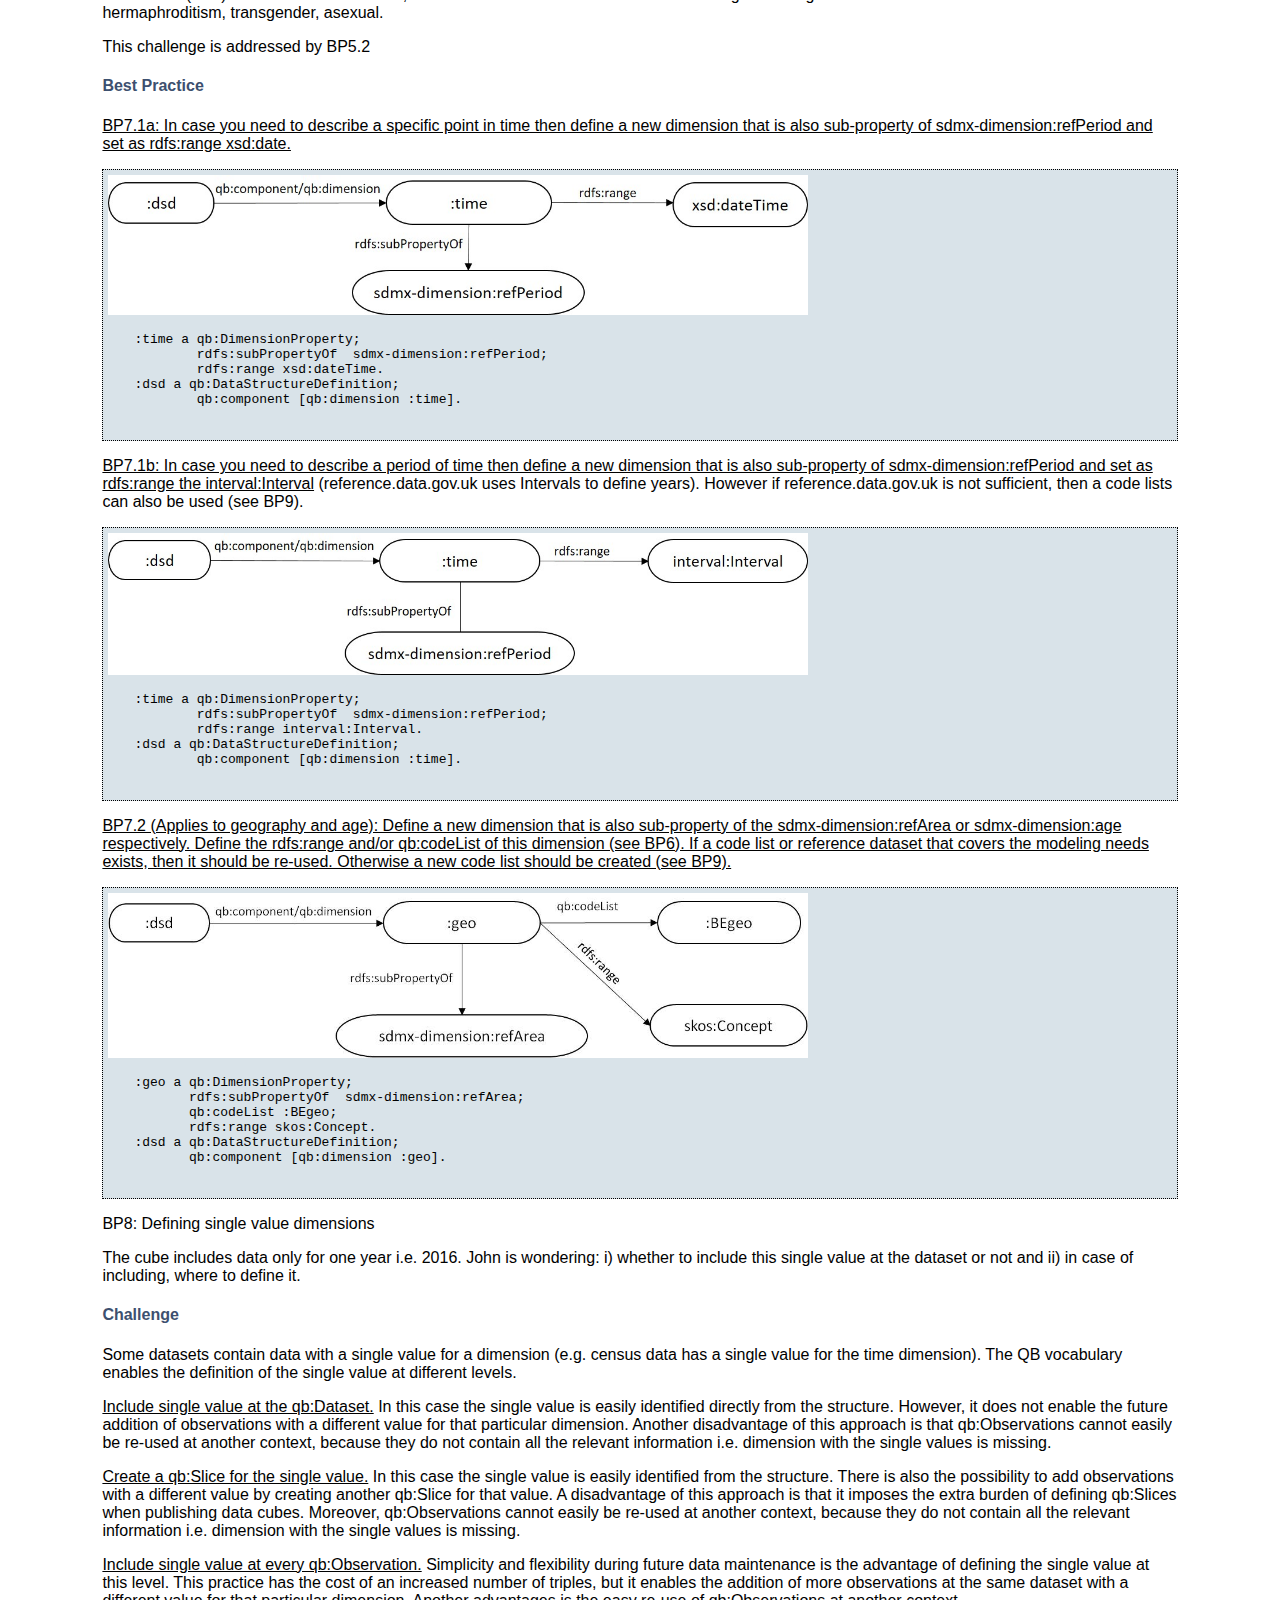
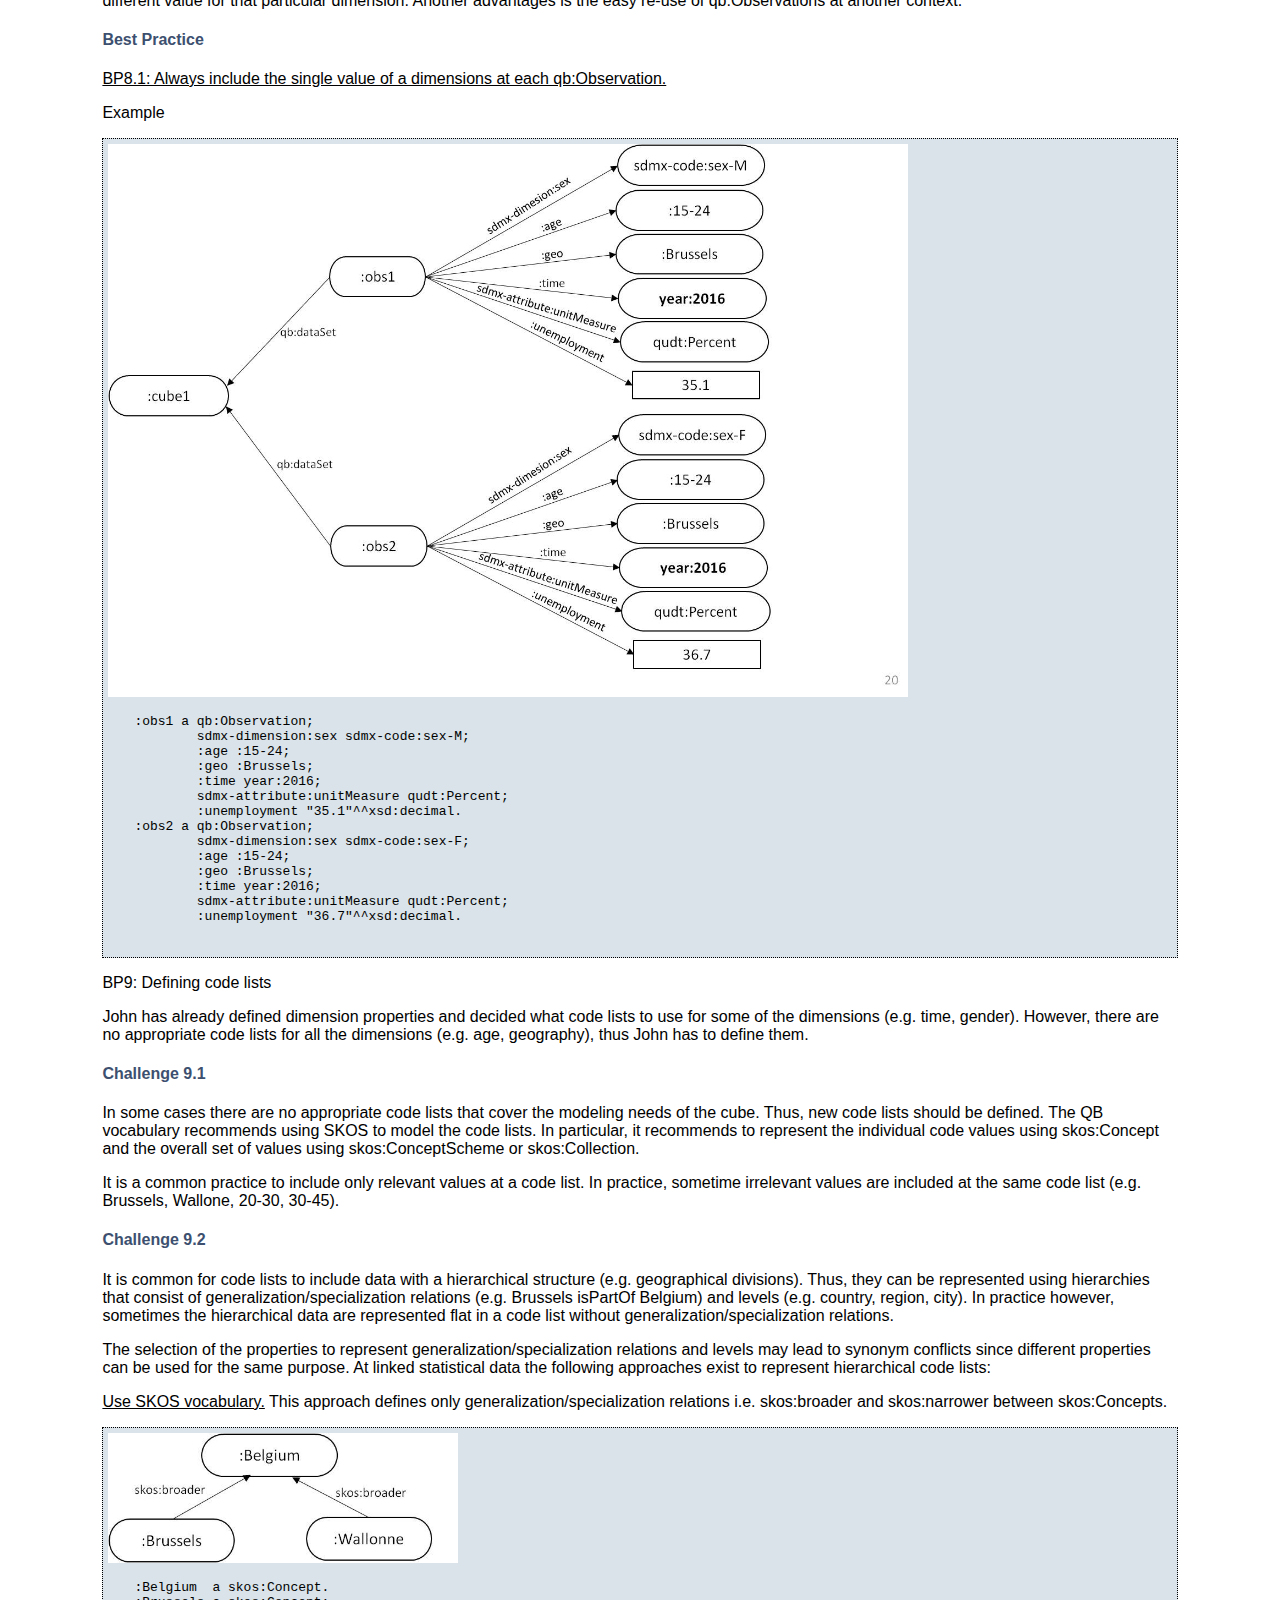
==== commit d25ba0e6: "Deprecated content" ====
--- a/index.html
+++ b/index.html
@@ -16,7 +16,12 @@
 <h1 id="title">Linked Data Cubes Best Practices</h1>
 
 
+
 <h2 id="mymw-doctype">Working Draft - 12 July 2017</h2>
+
+<font color="red">
+<b>The best practices in this page are deprecated. An up-to-date version of the practices are published at the paper <a https://doi.org/10.1016/j.websem.2018.11.002">On modeling linked open statistical data</a>
+	</b>	</font>
 <dl>
   <dt>This version:</dt>
     <dd><a
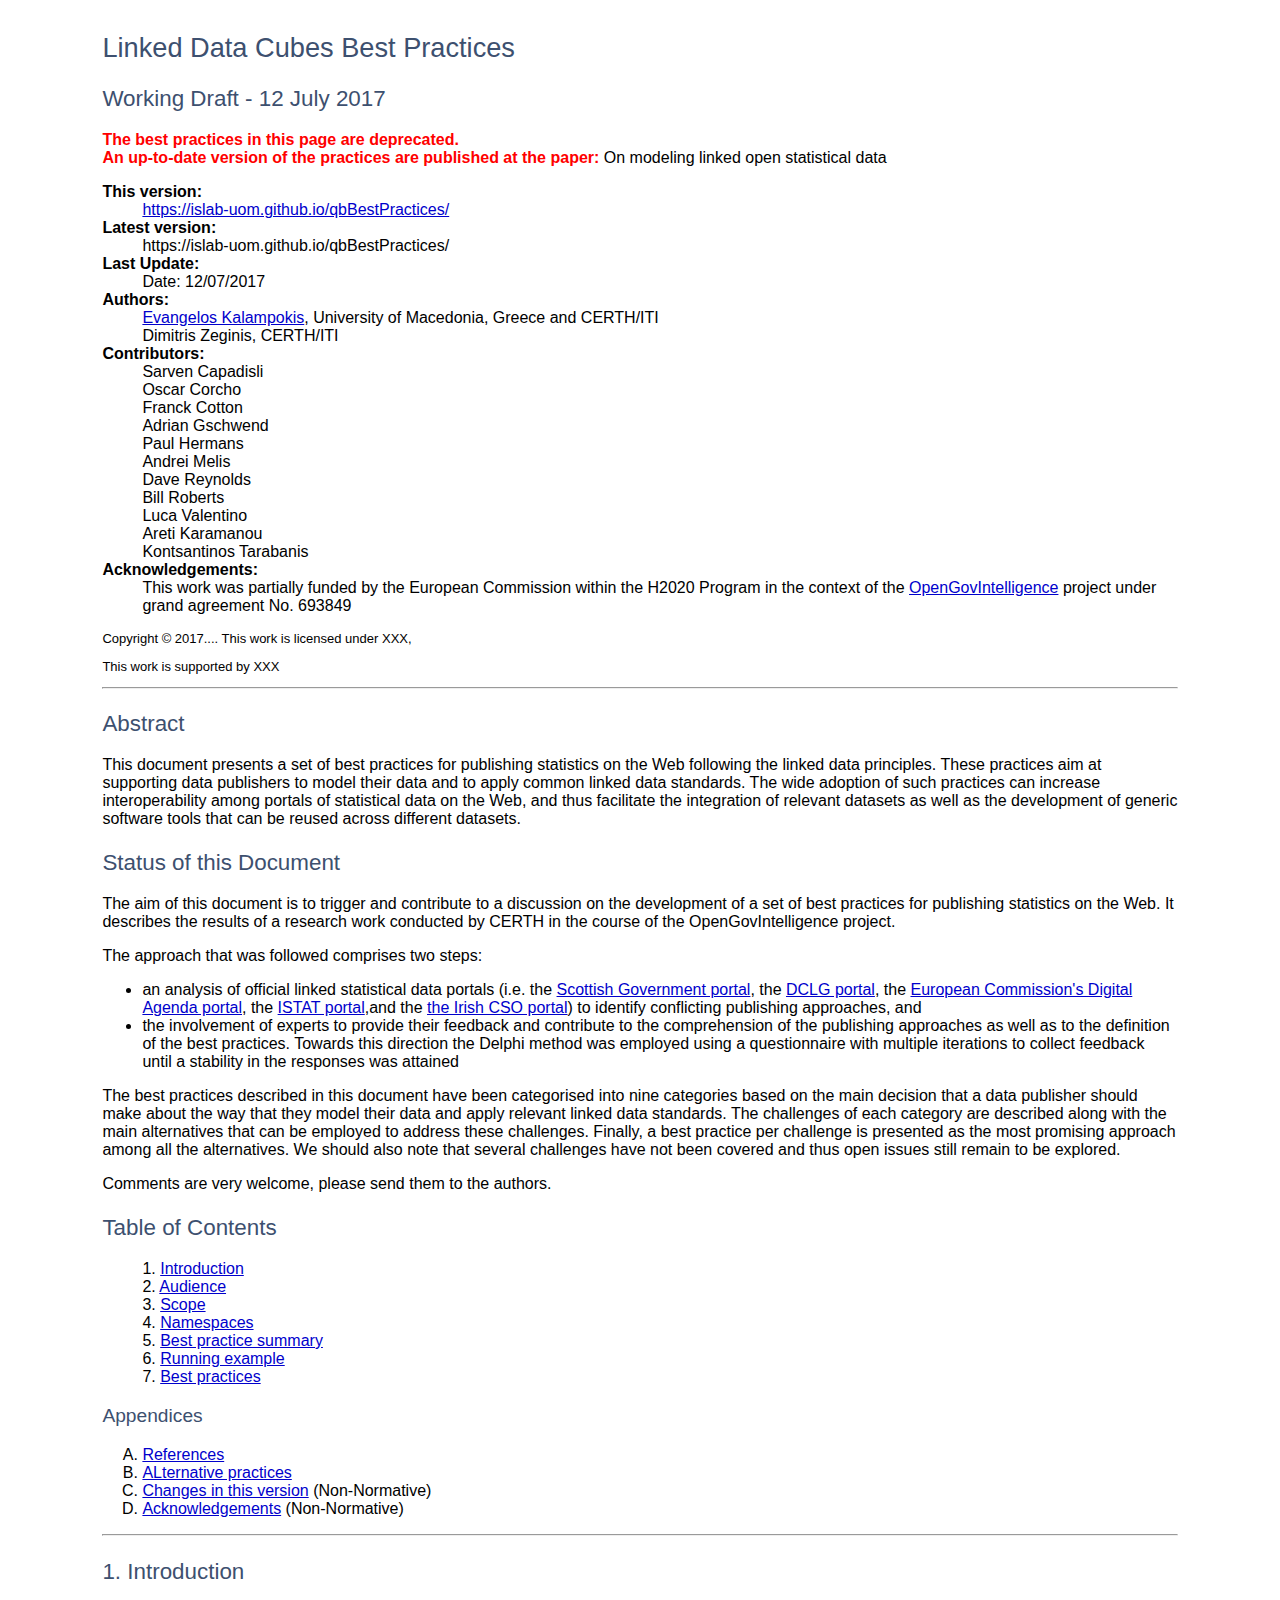
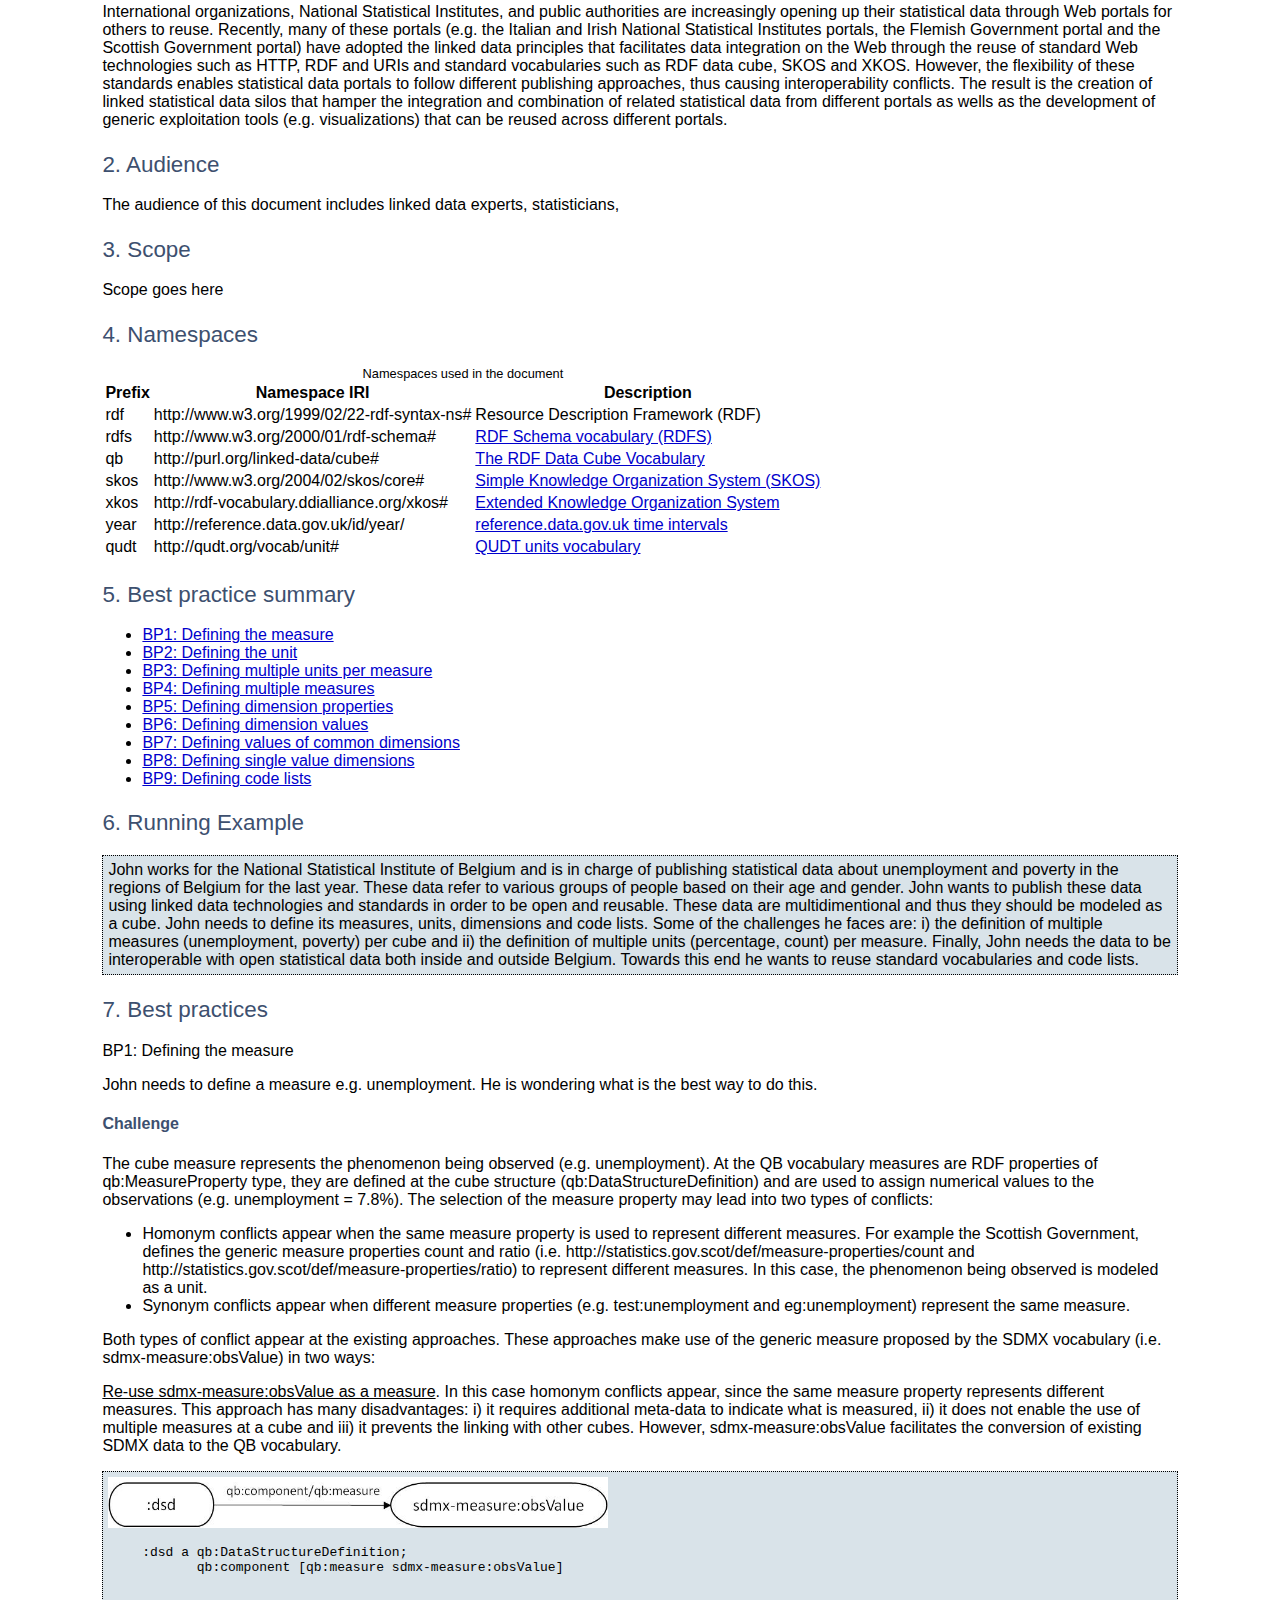
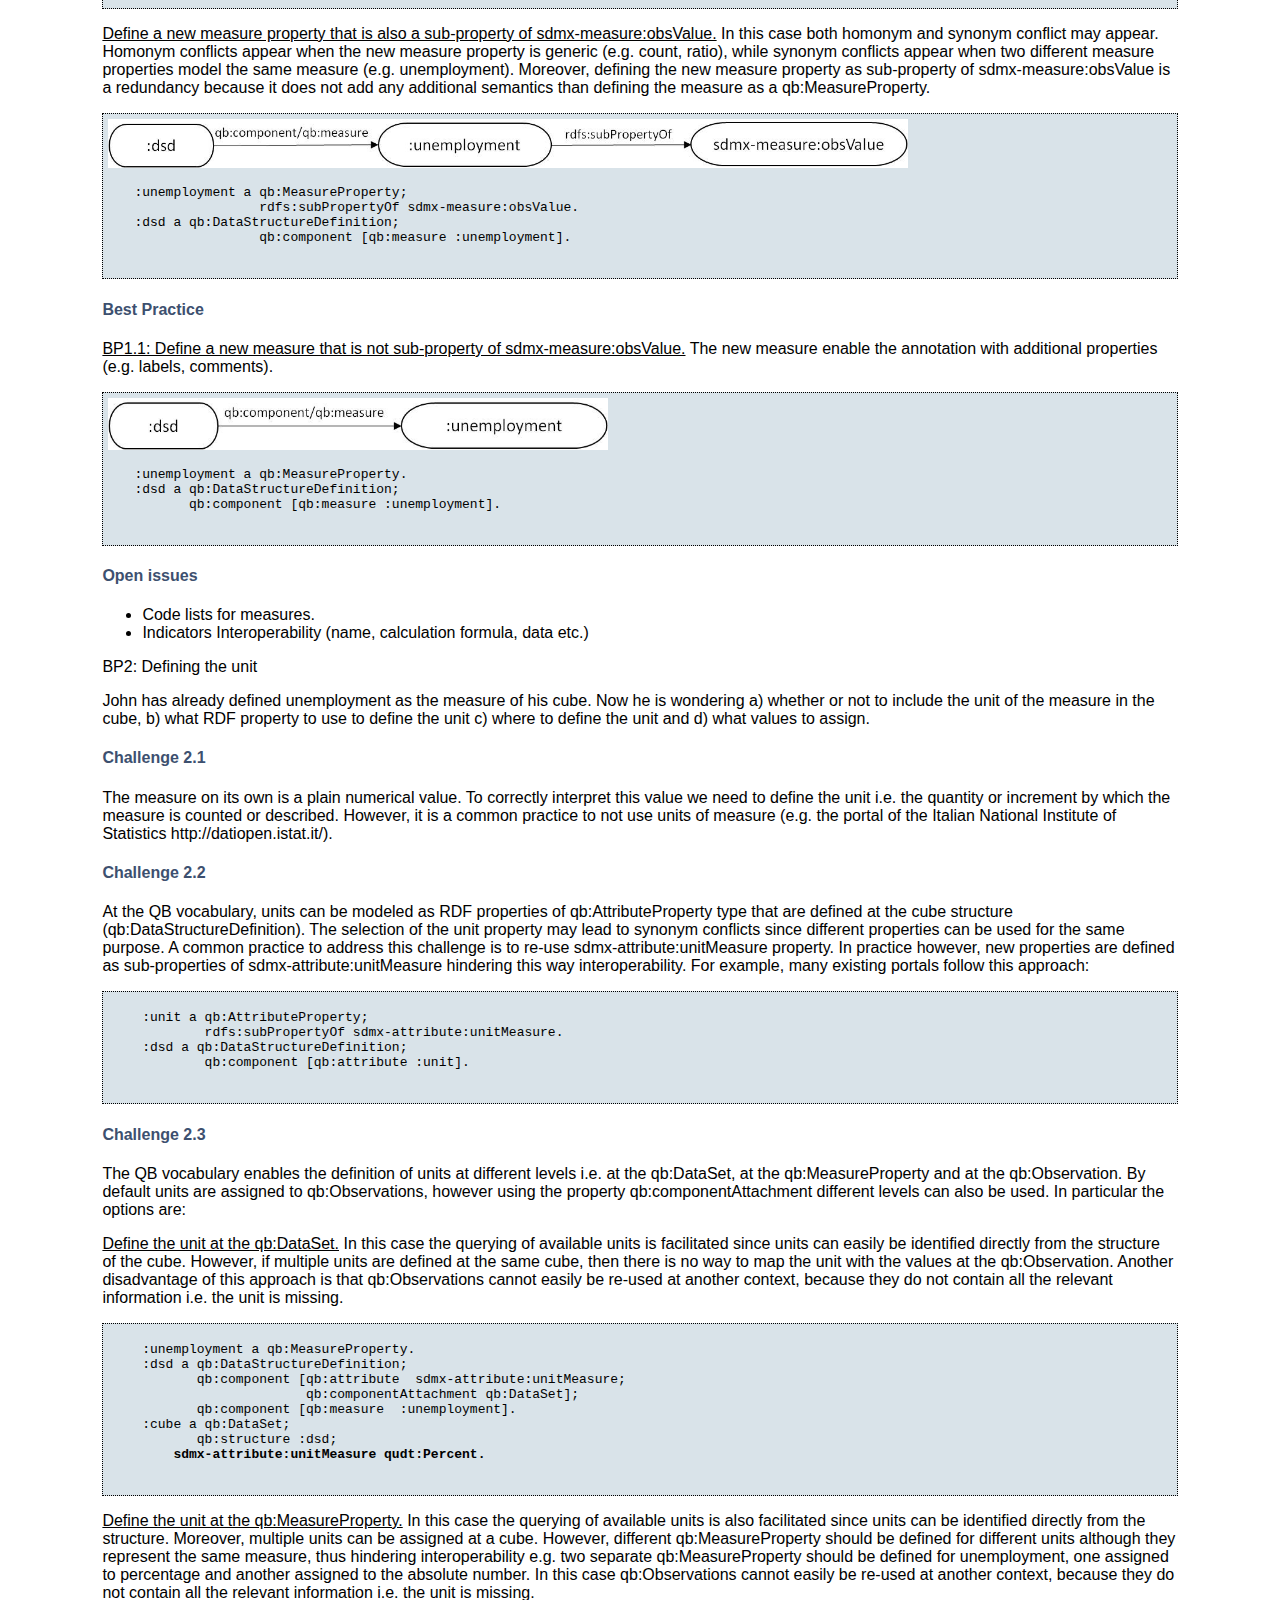
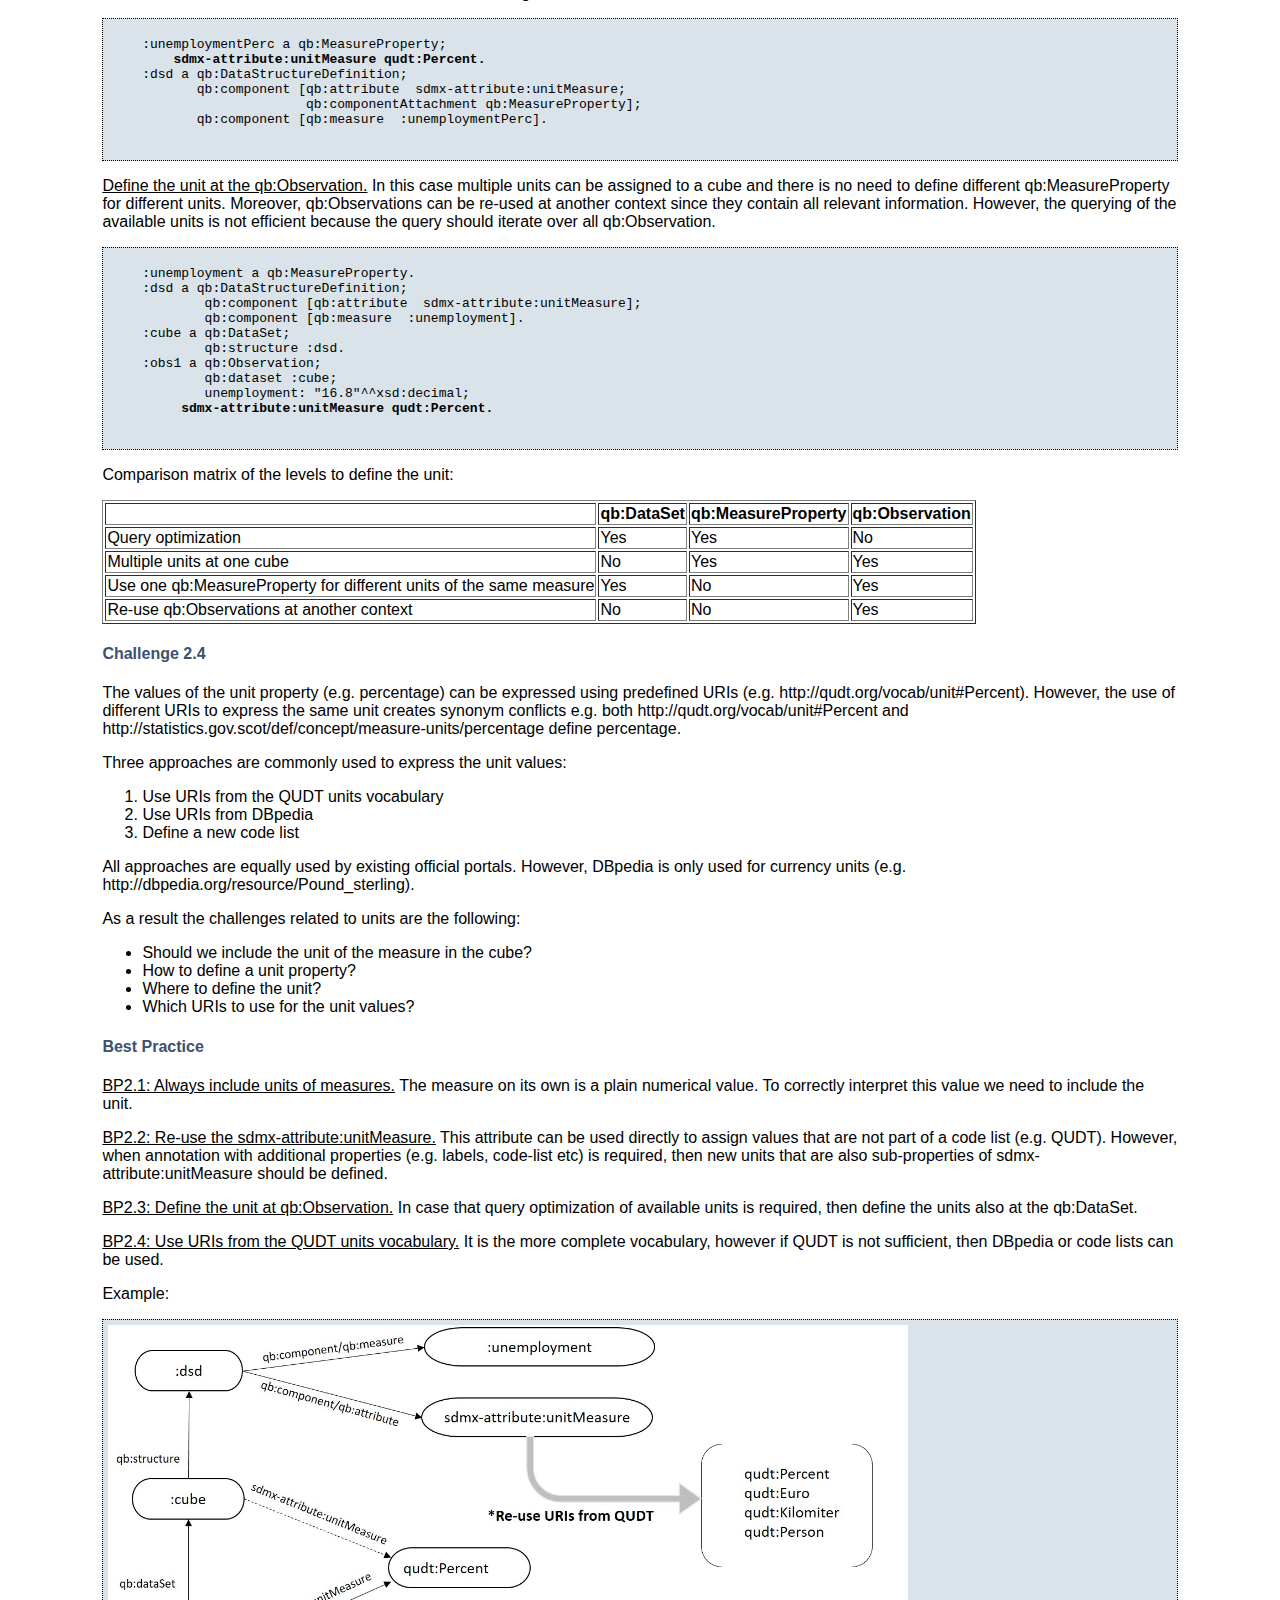
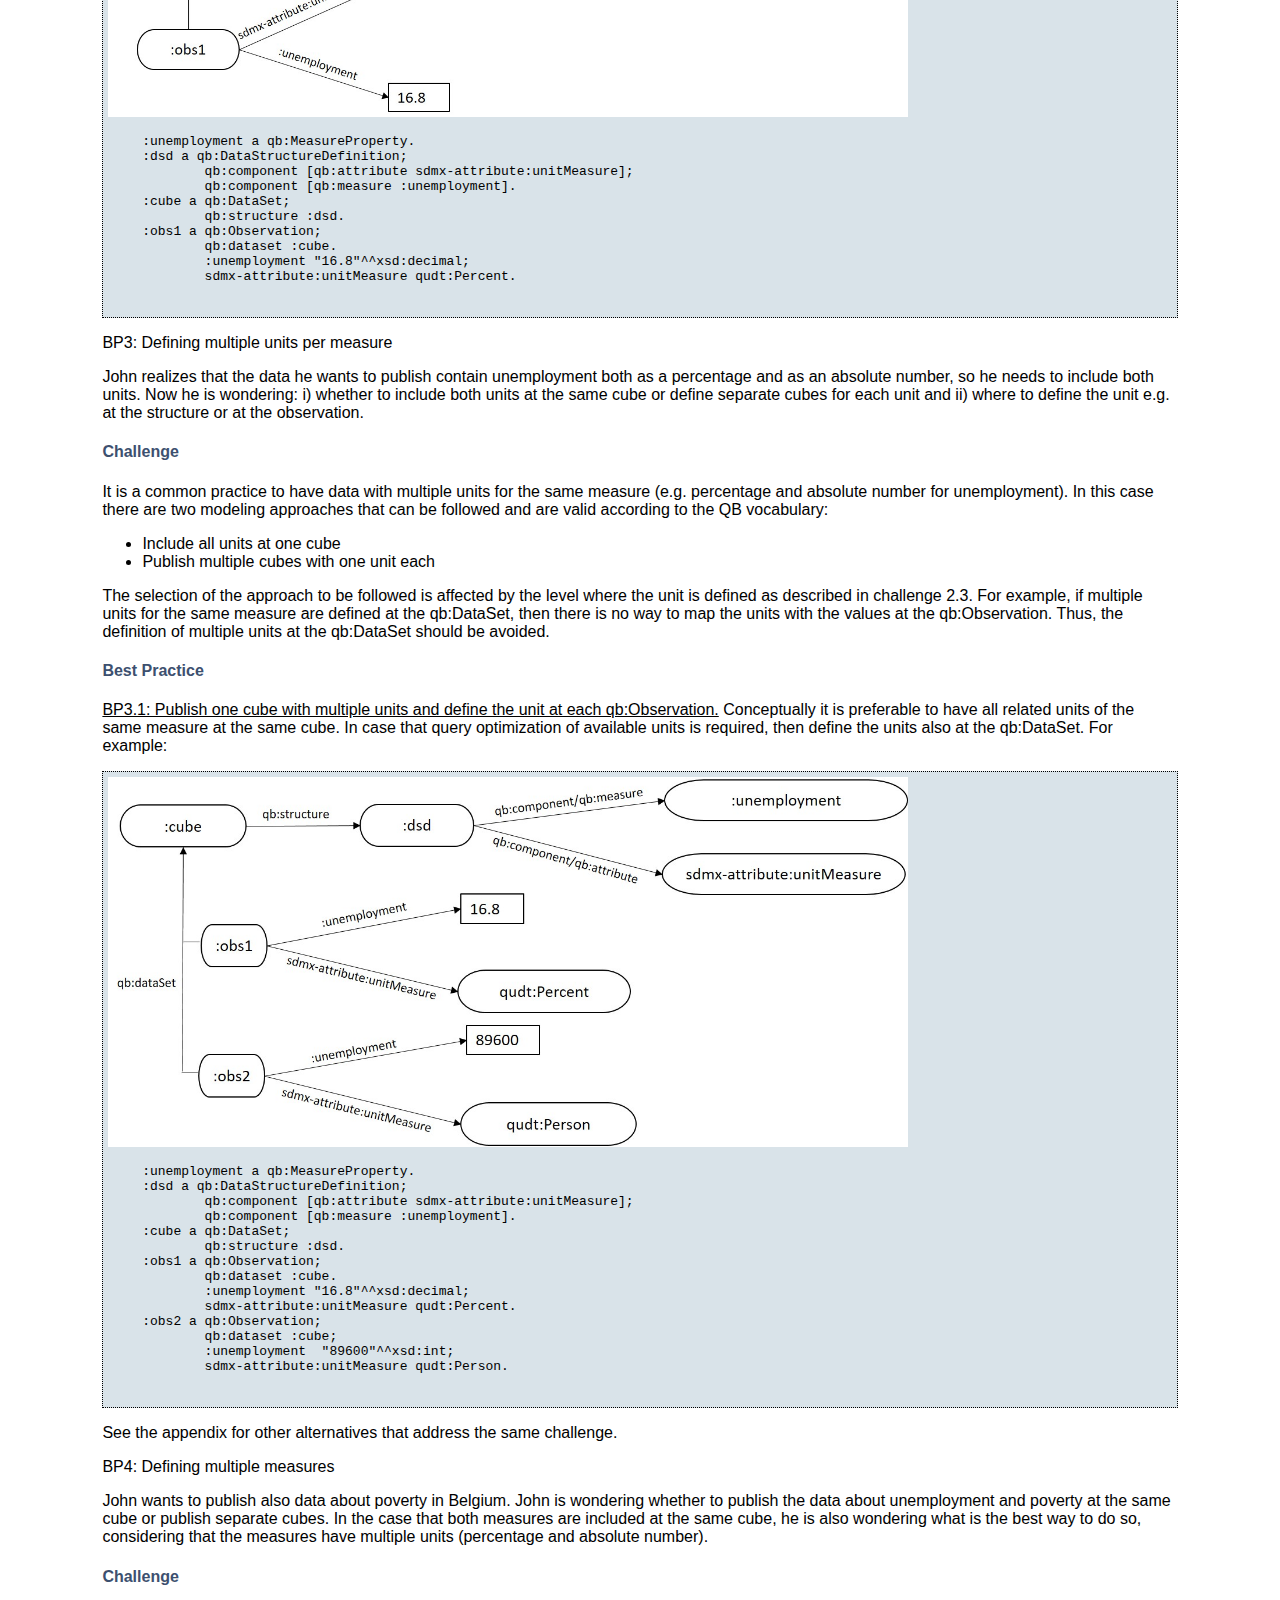
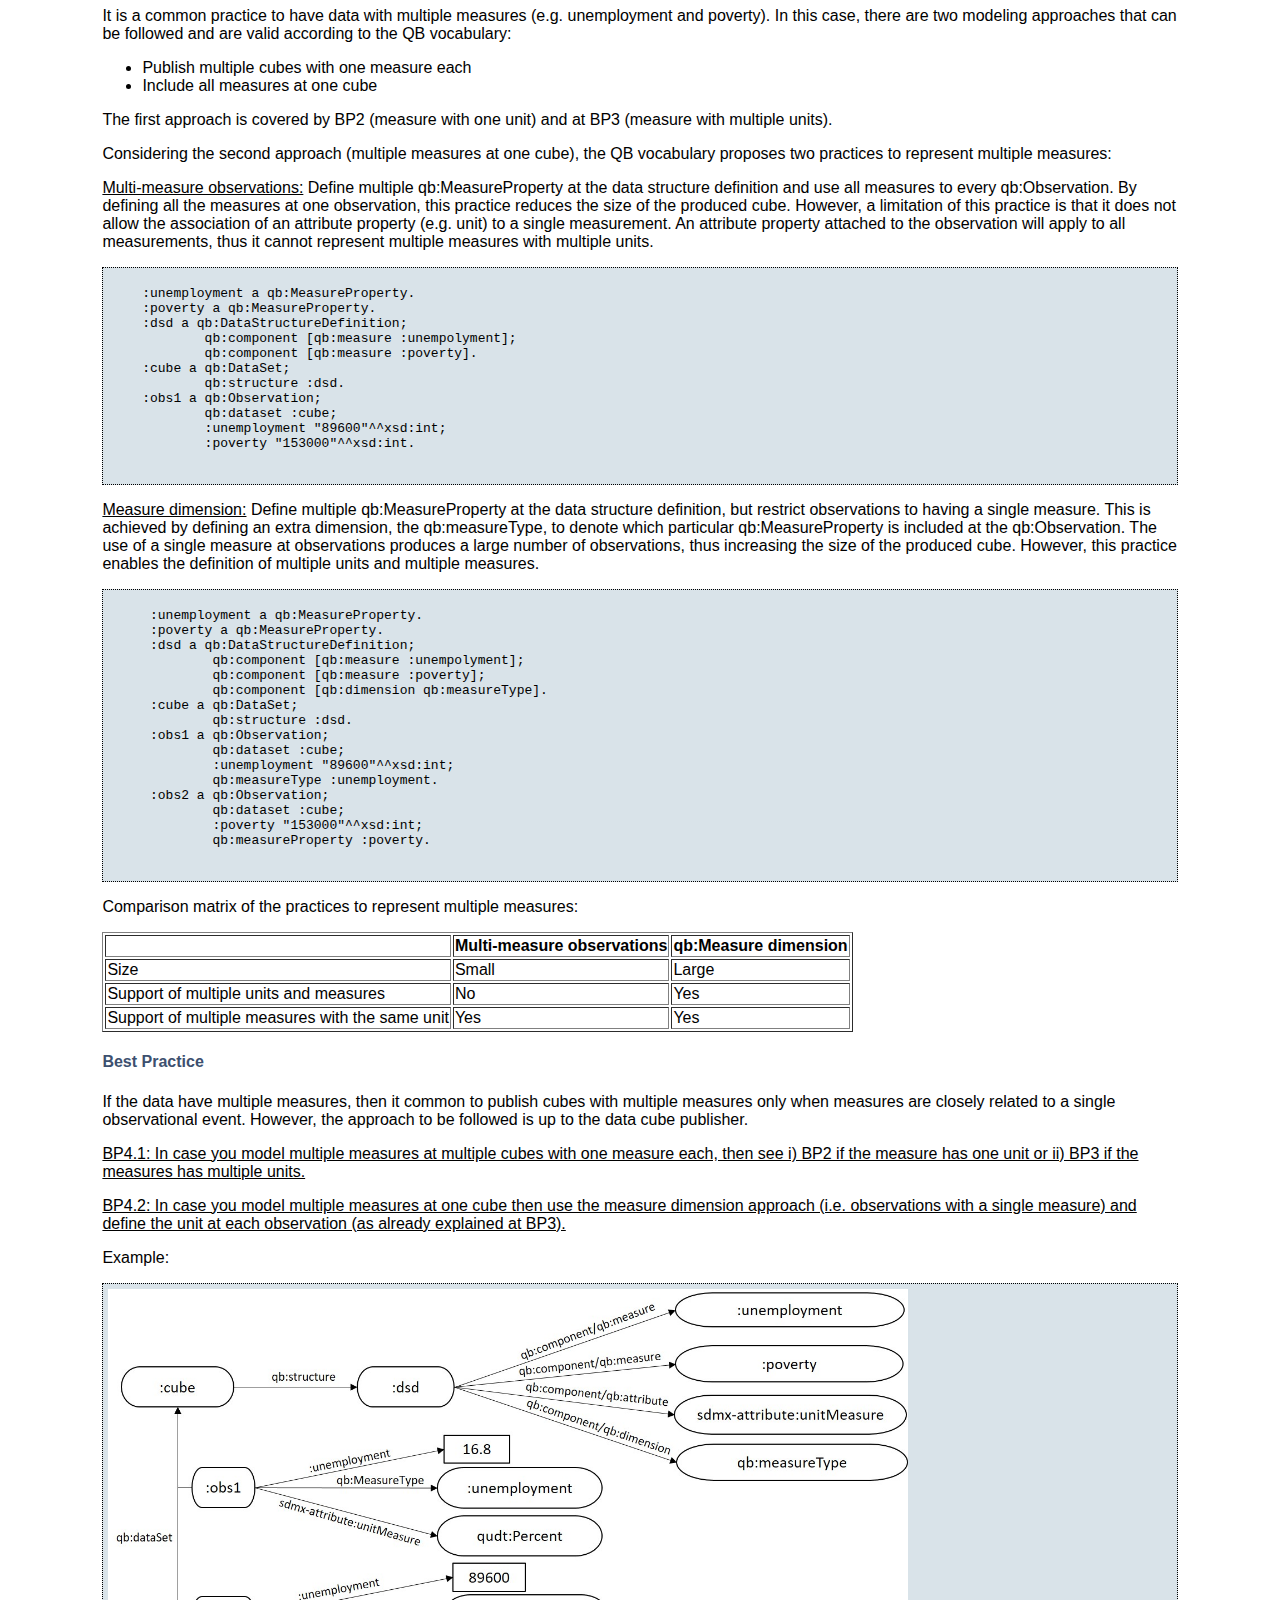
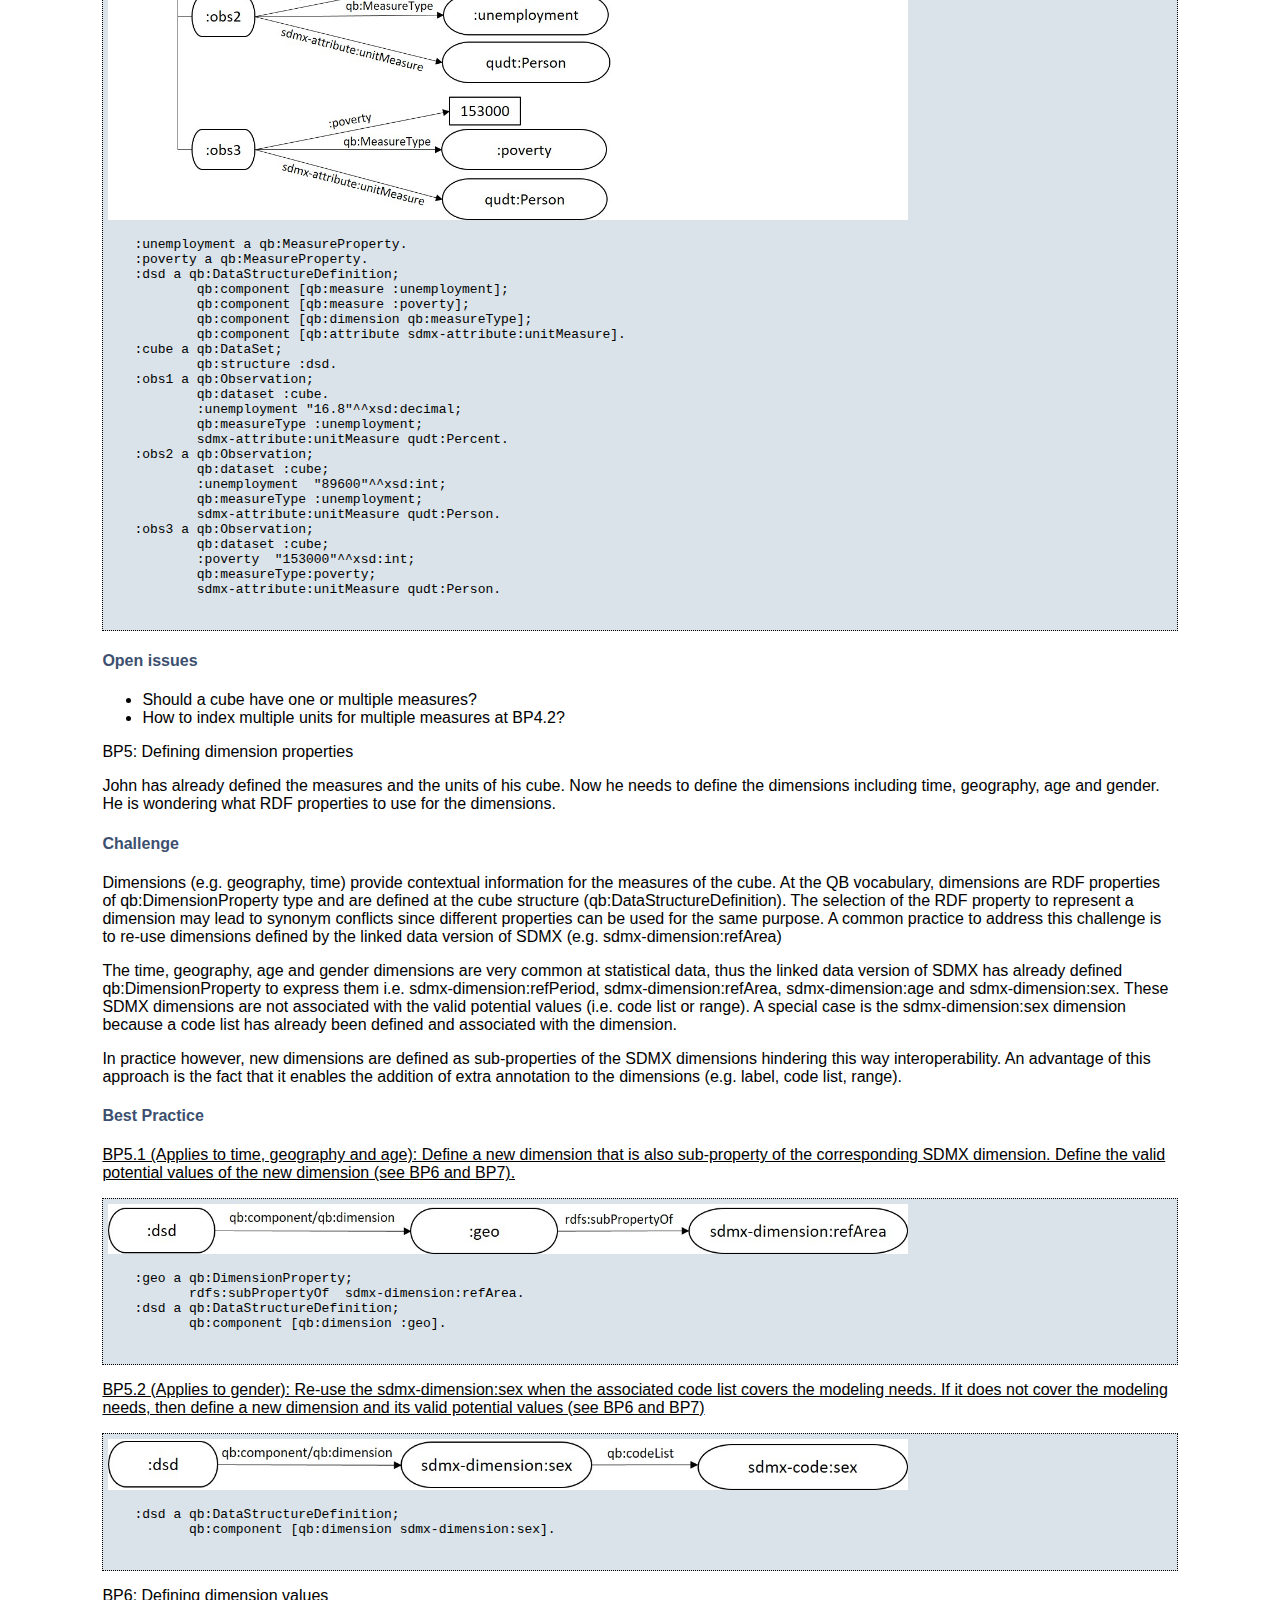
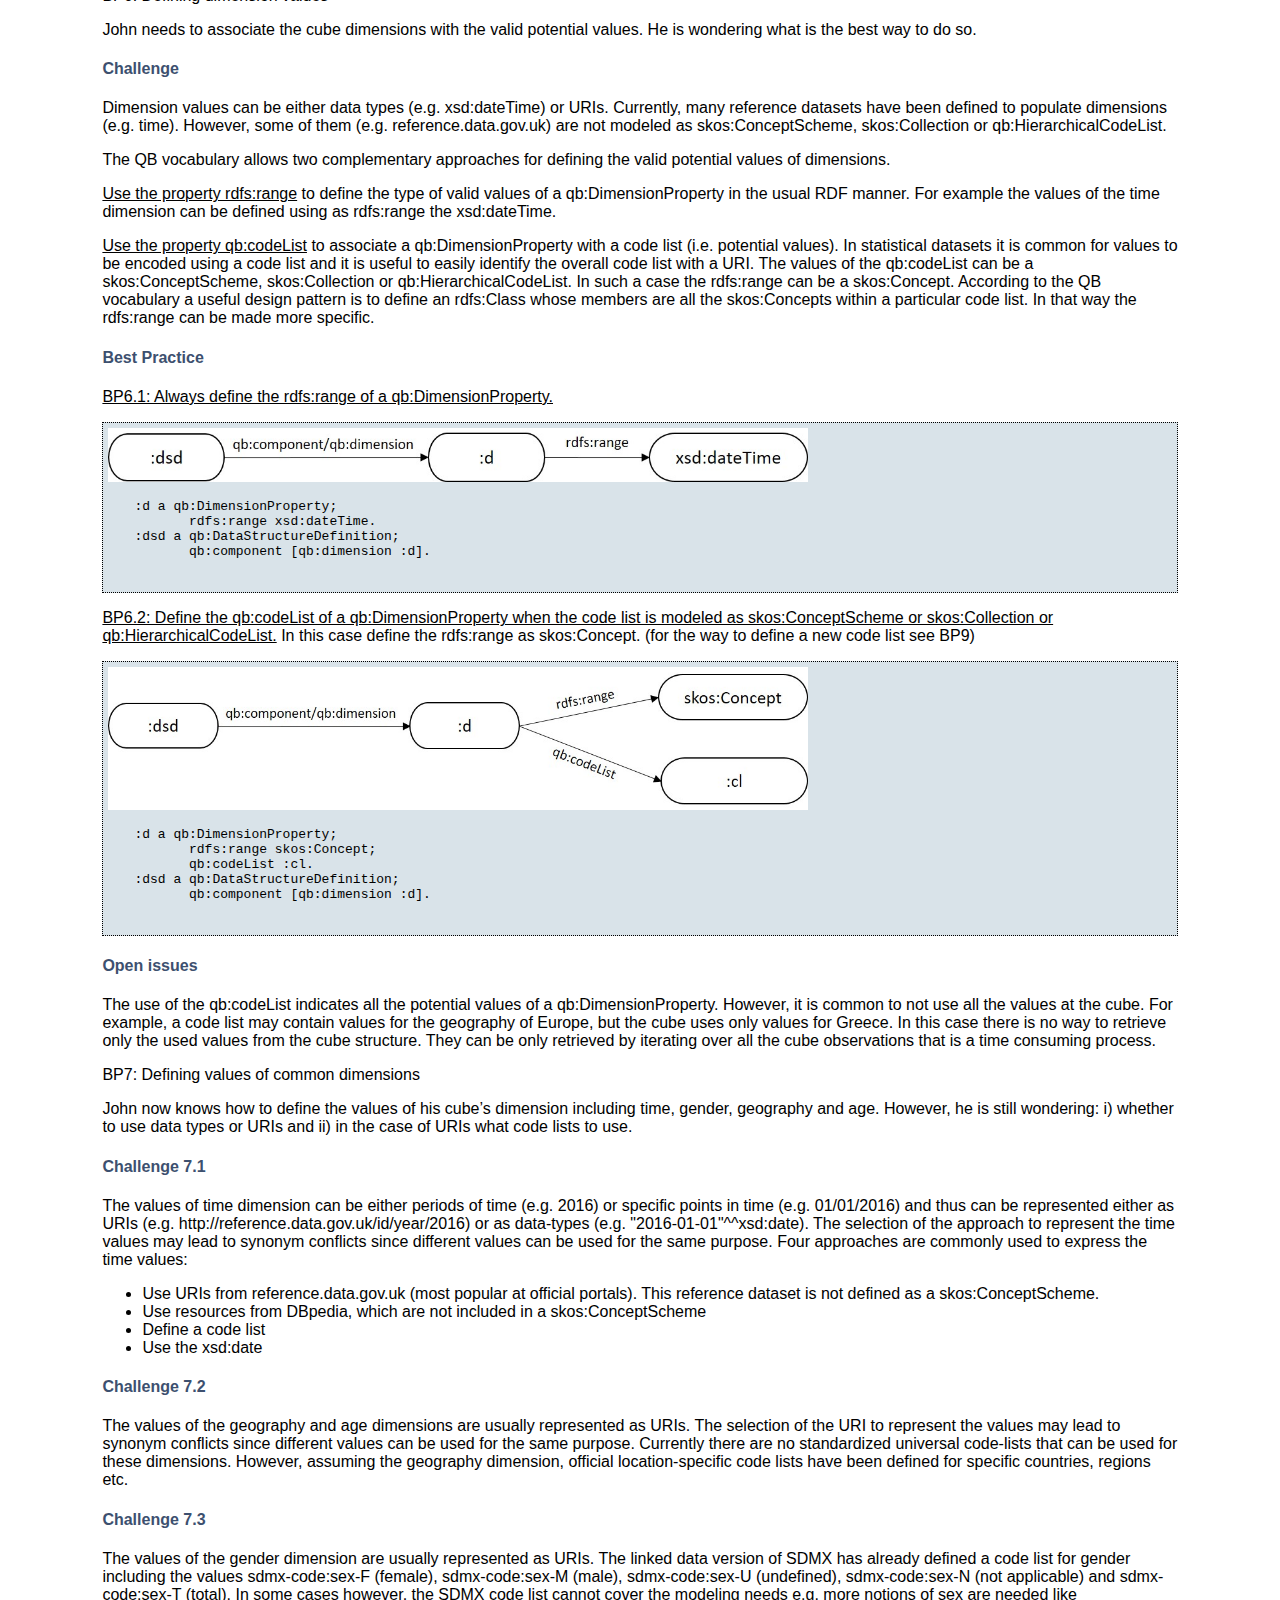
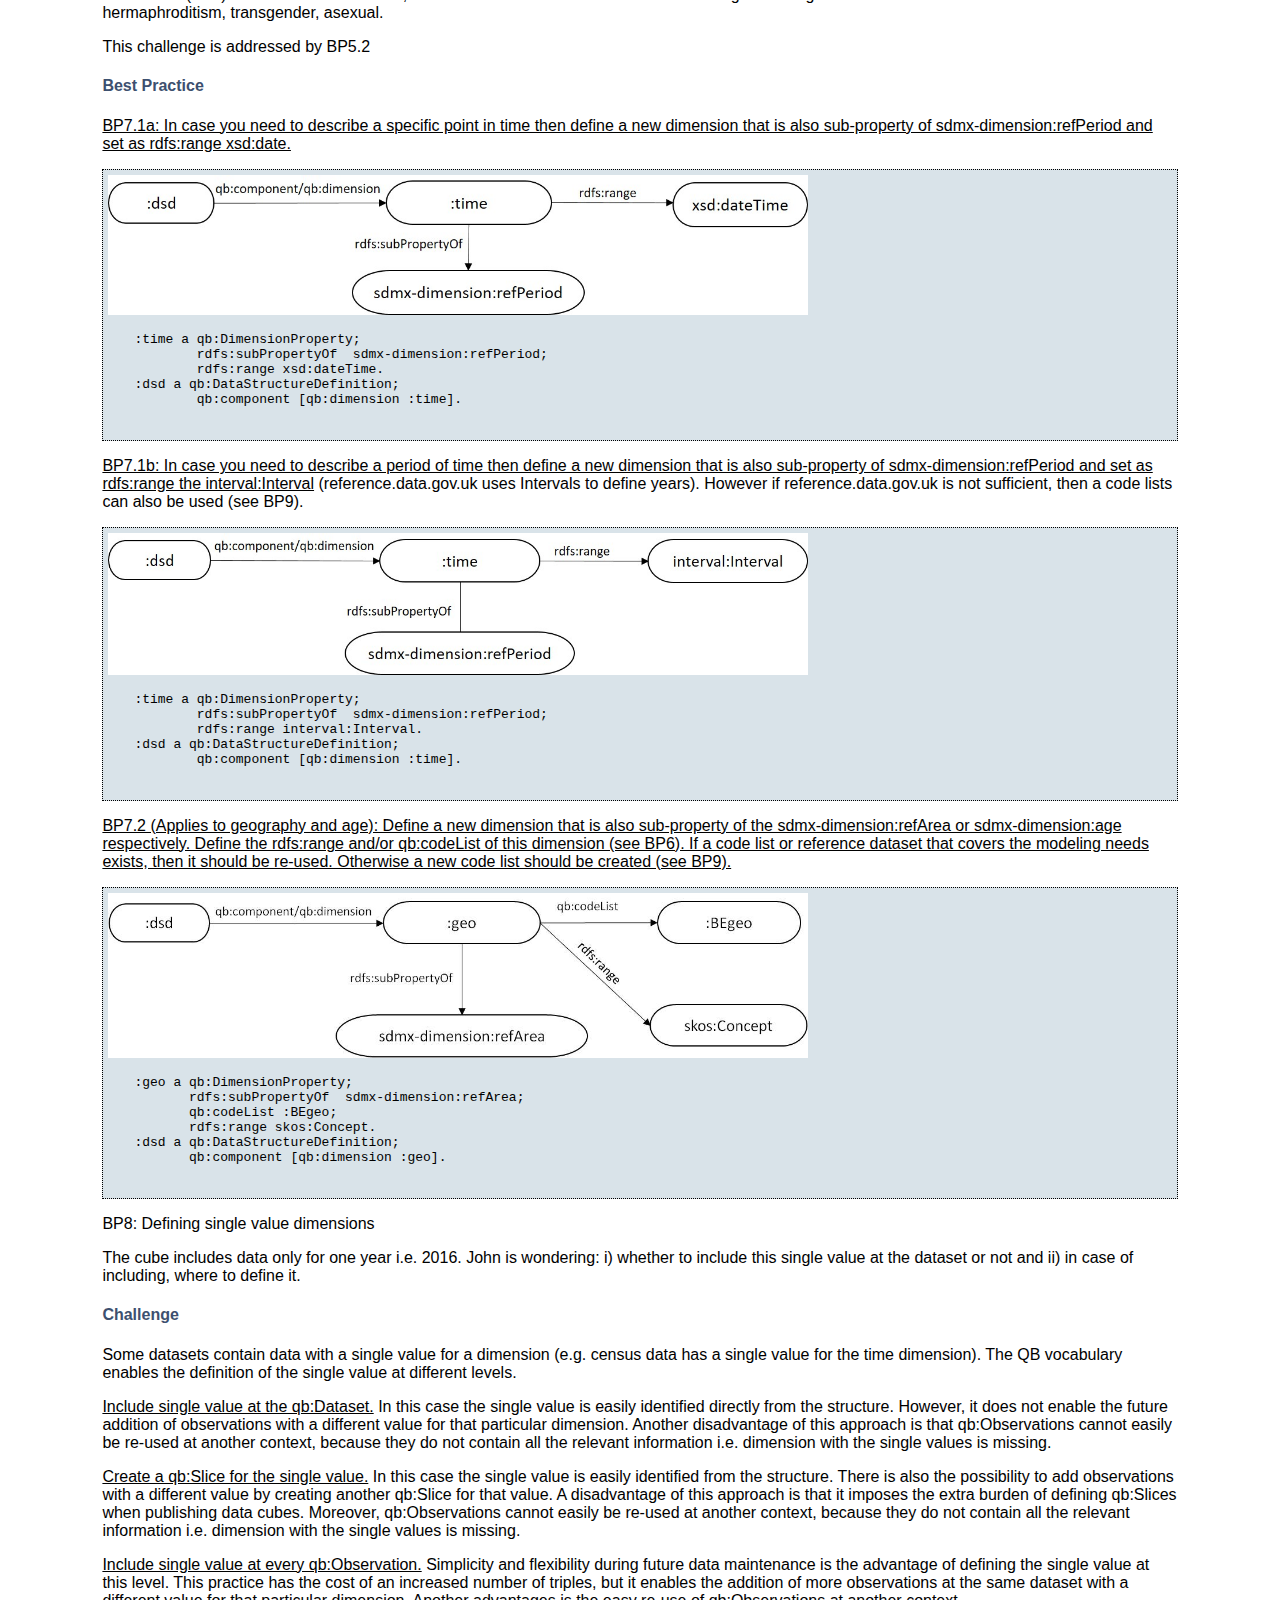
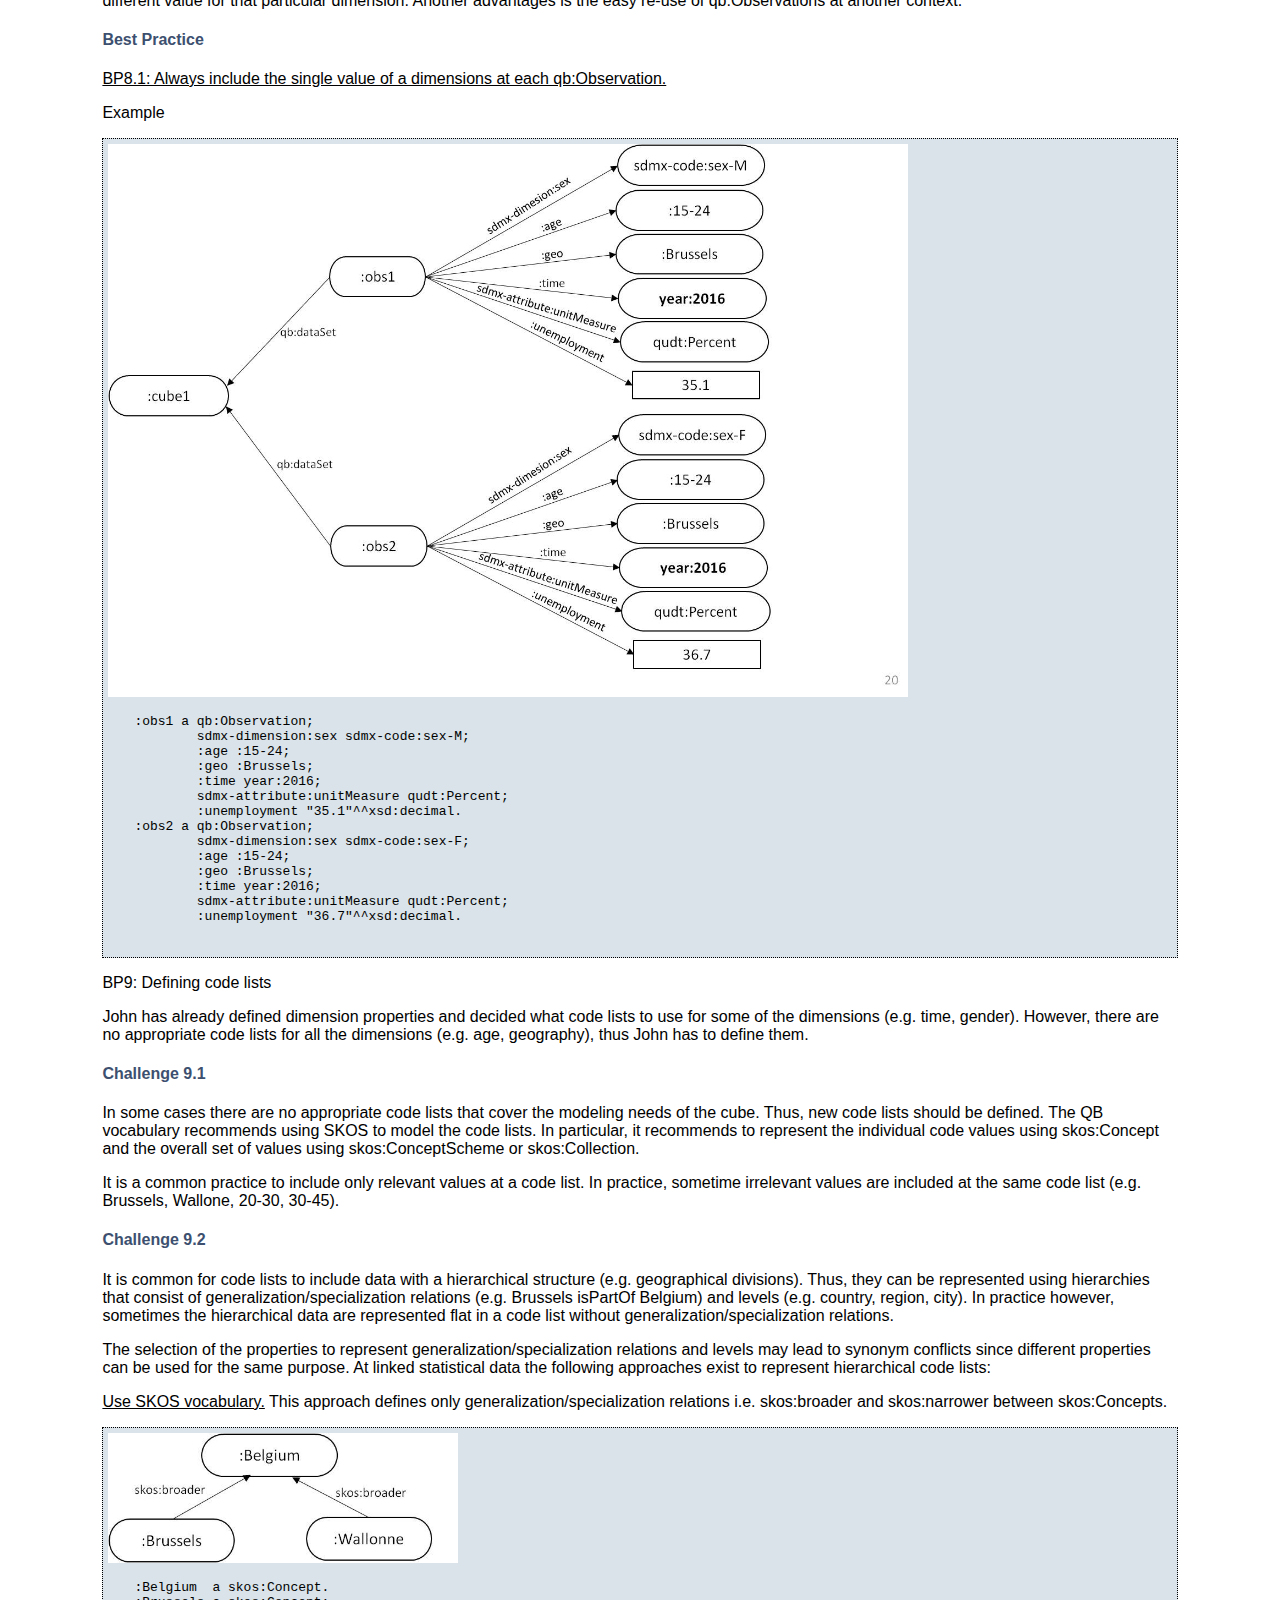
==== commit a0e36de1: "Fix text" ====
--- a/index.html
+++ b/index.html
@@ -20,8 +20,10 @@
 <h2 id="mymw-doctype">Working Draft - 12 July 2017</h2>
 
 <font color="red">
-<b>The best practices in this page are deprecated. An up-to-date version of the practices are published at the paper <a https://doi.org/10.1016/j.websem.2018.11.002">On modeling linked open statistical data</a>
-	</b>	</font>
+<b>The best practices in this page are deprecated.
+	<br>An up-to-date version of the practices are published at the paper:</b></font> 
+	<a https://doi.org/10.1016/j.websem.2018.11.002">On modeling linked open statistical data</a>
+	
 <dl>
   <dt>This version:</dt>
     <dd><a
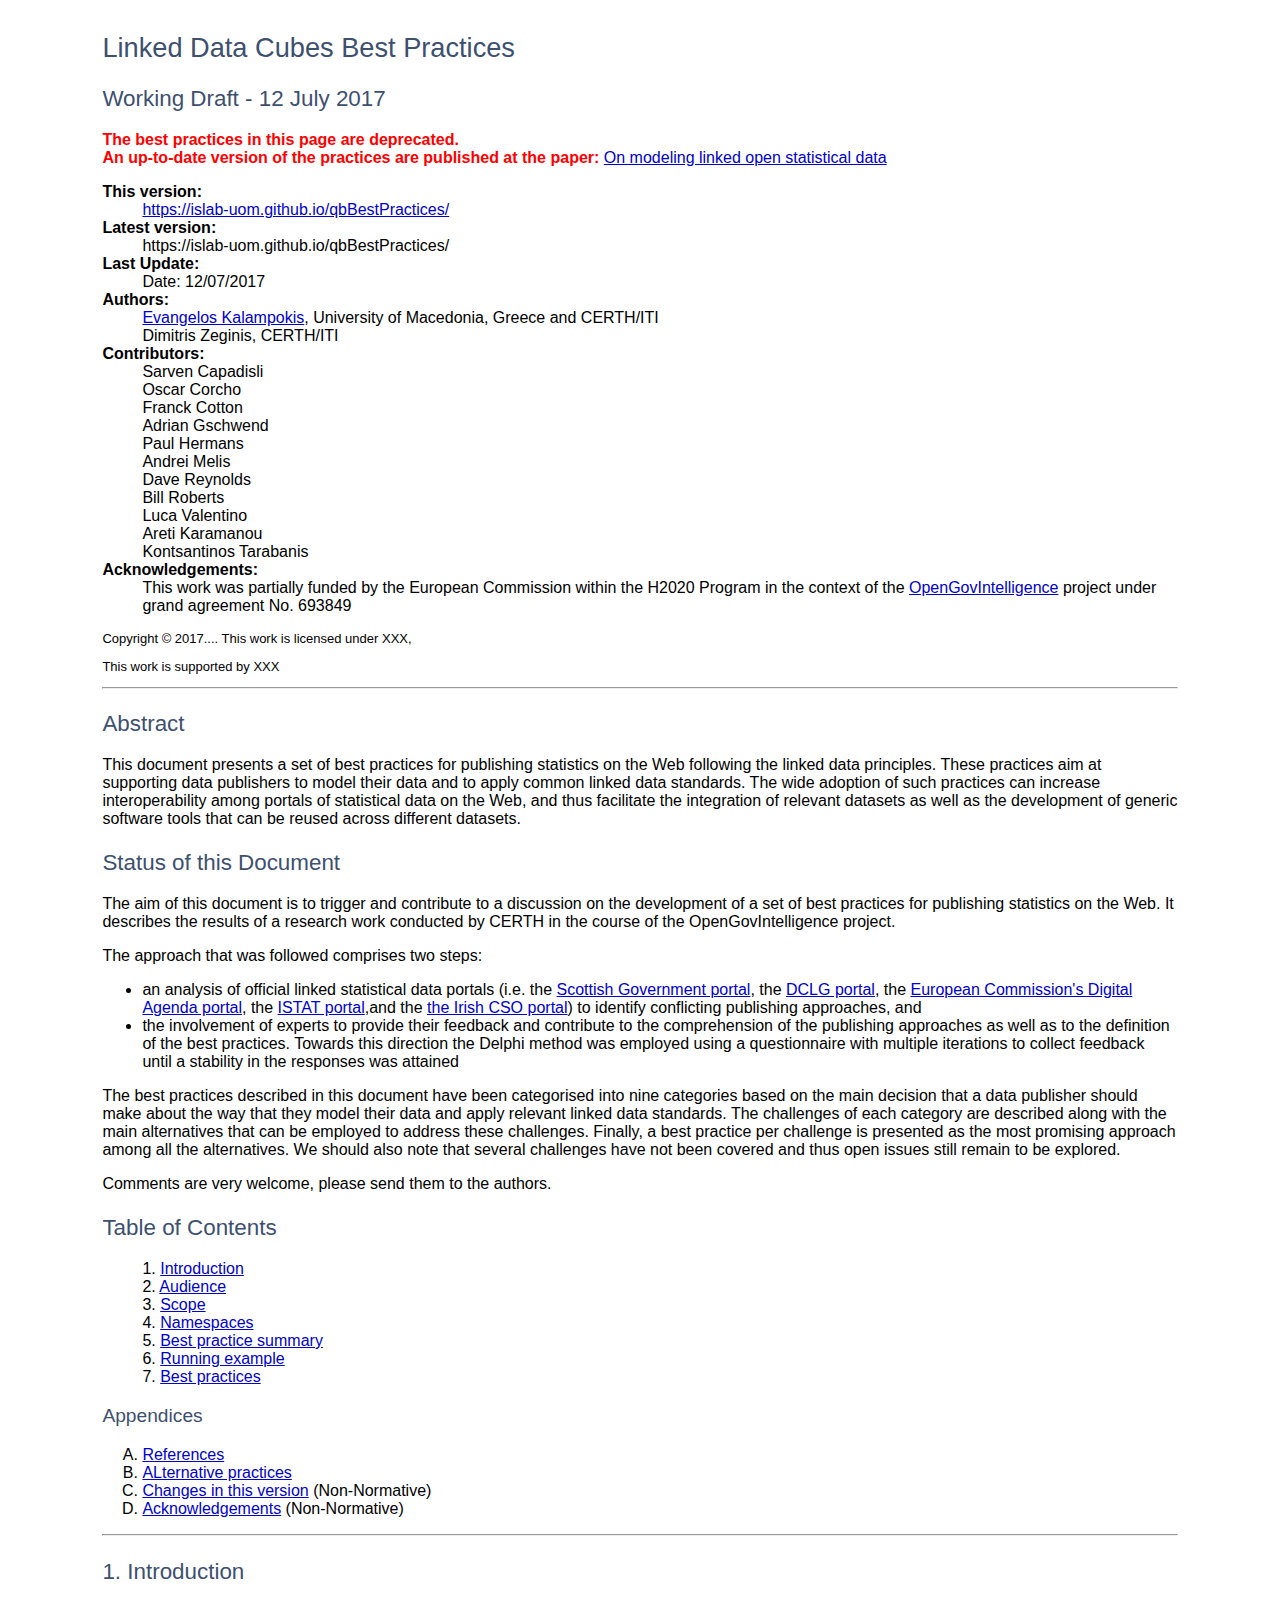
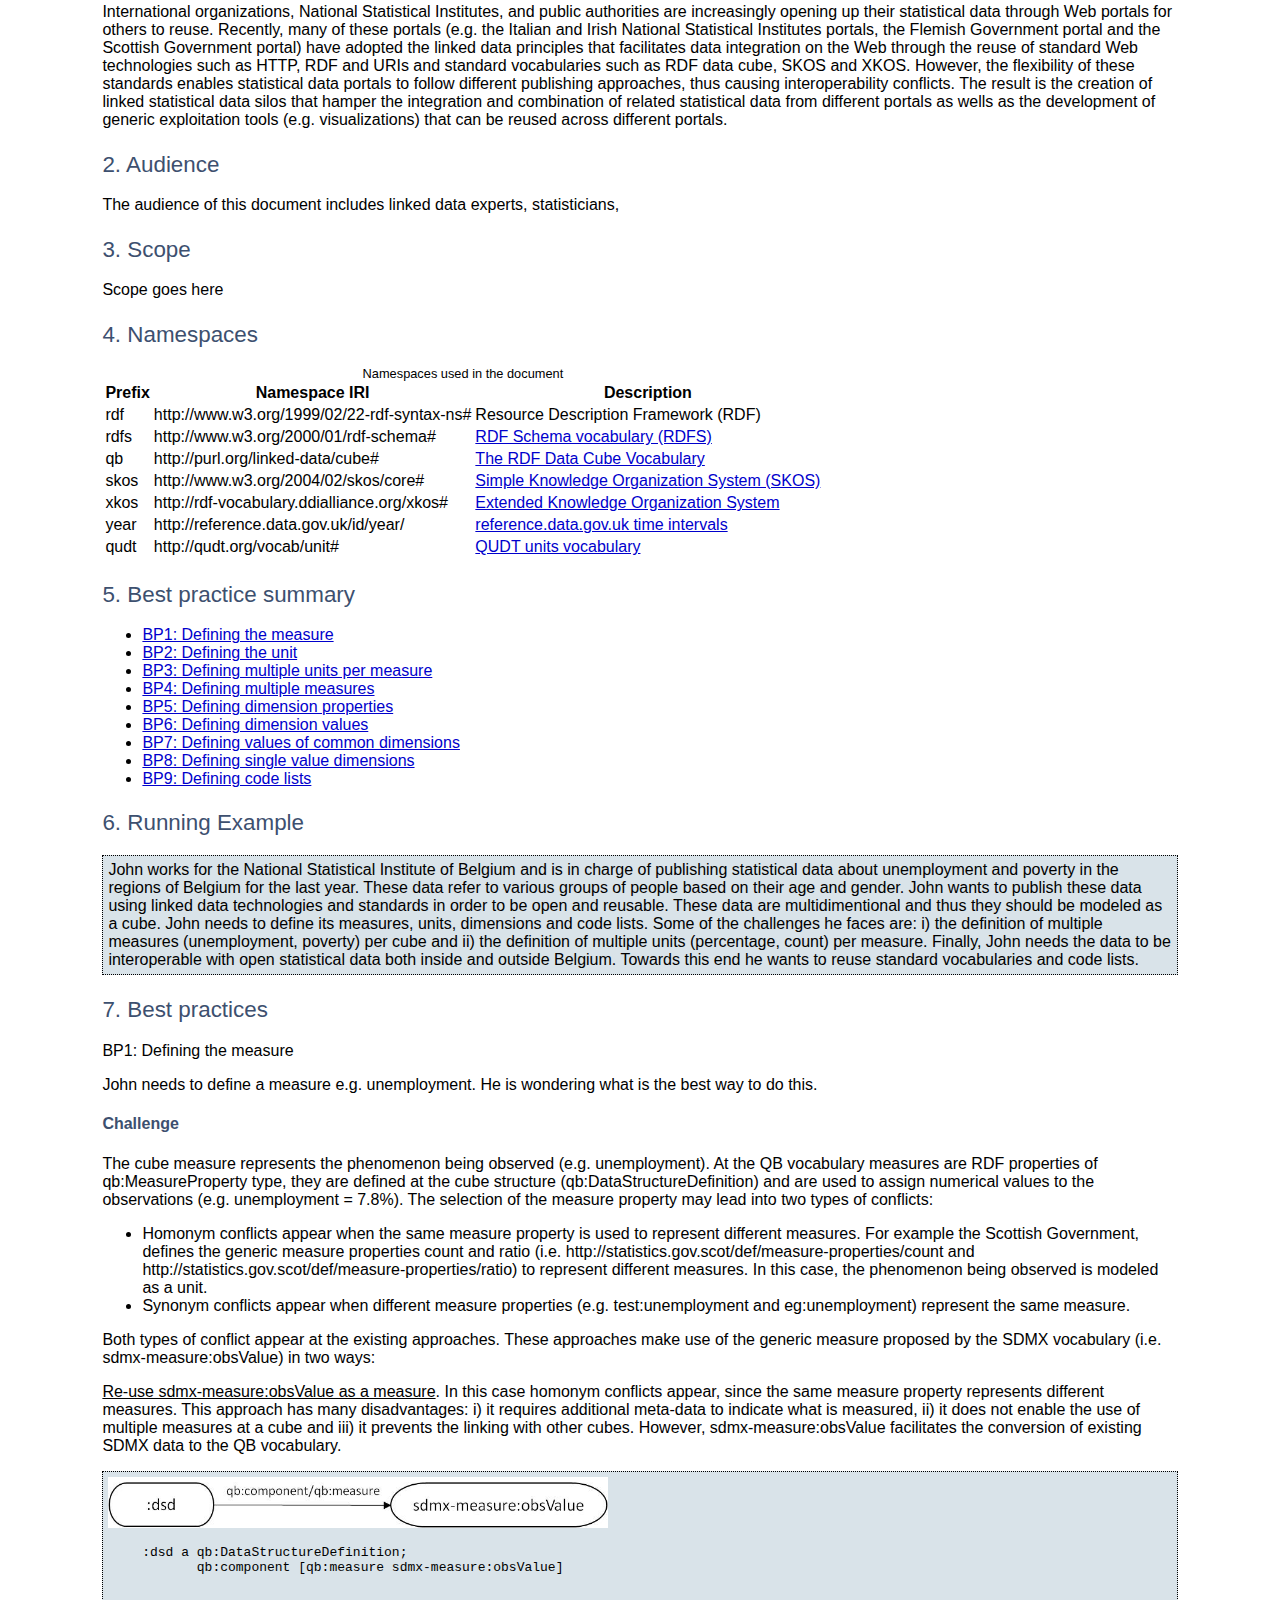
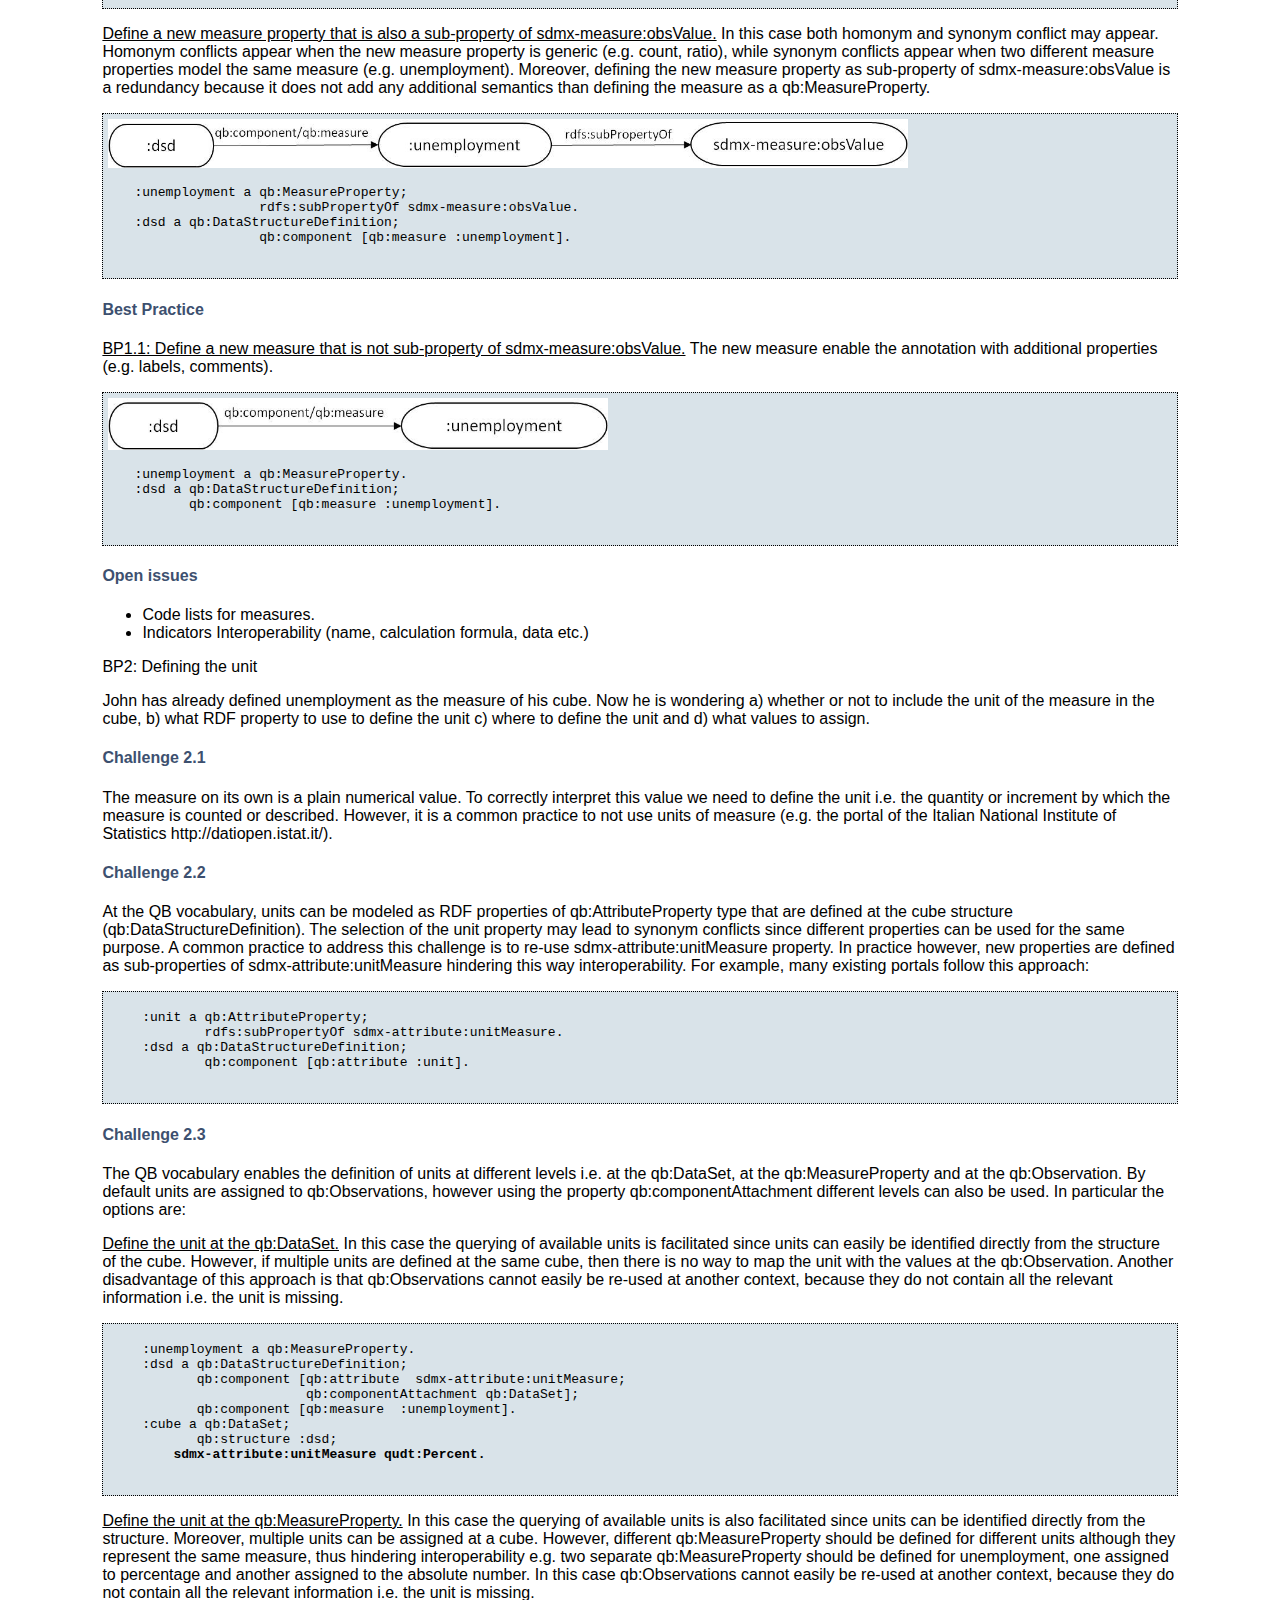
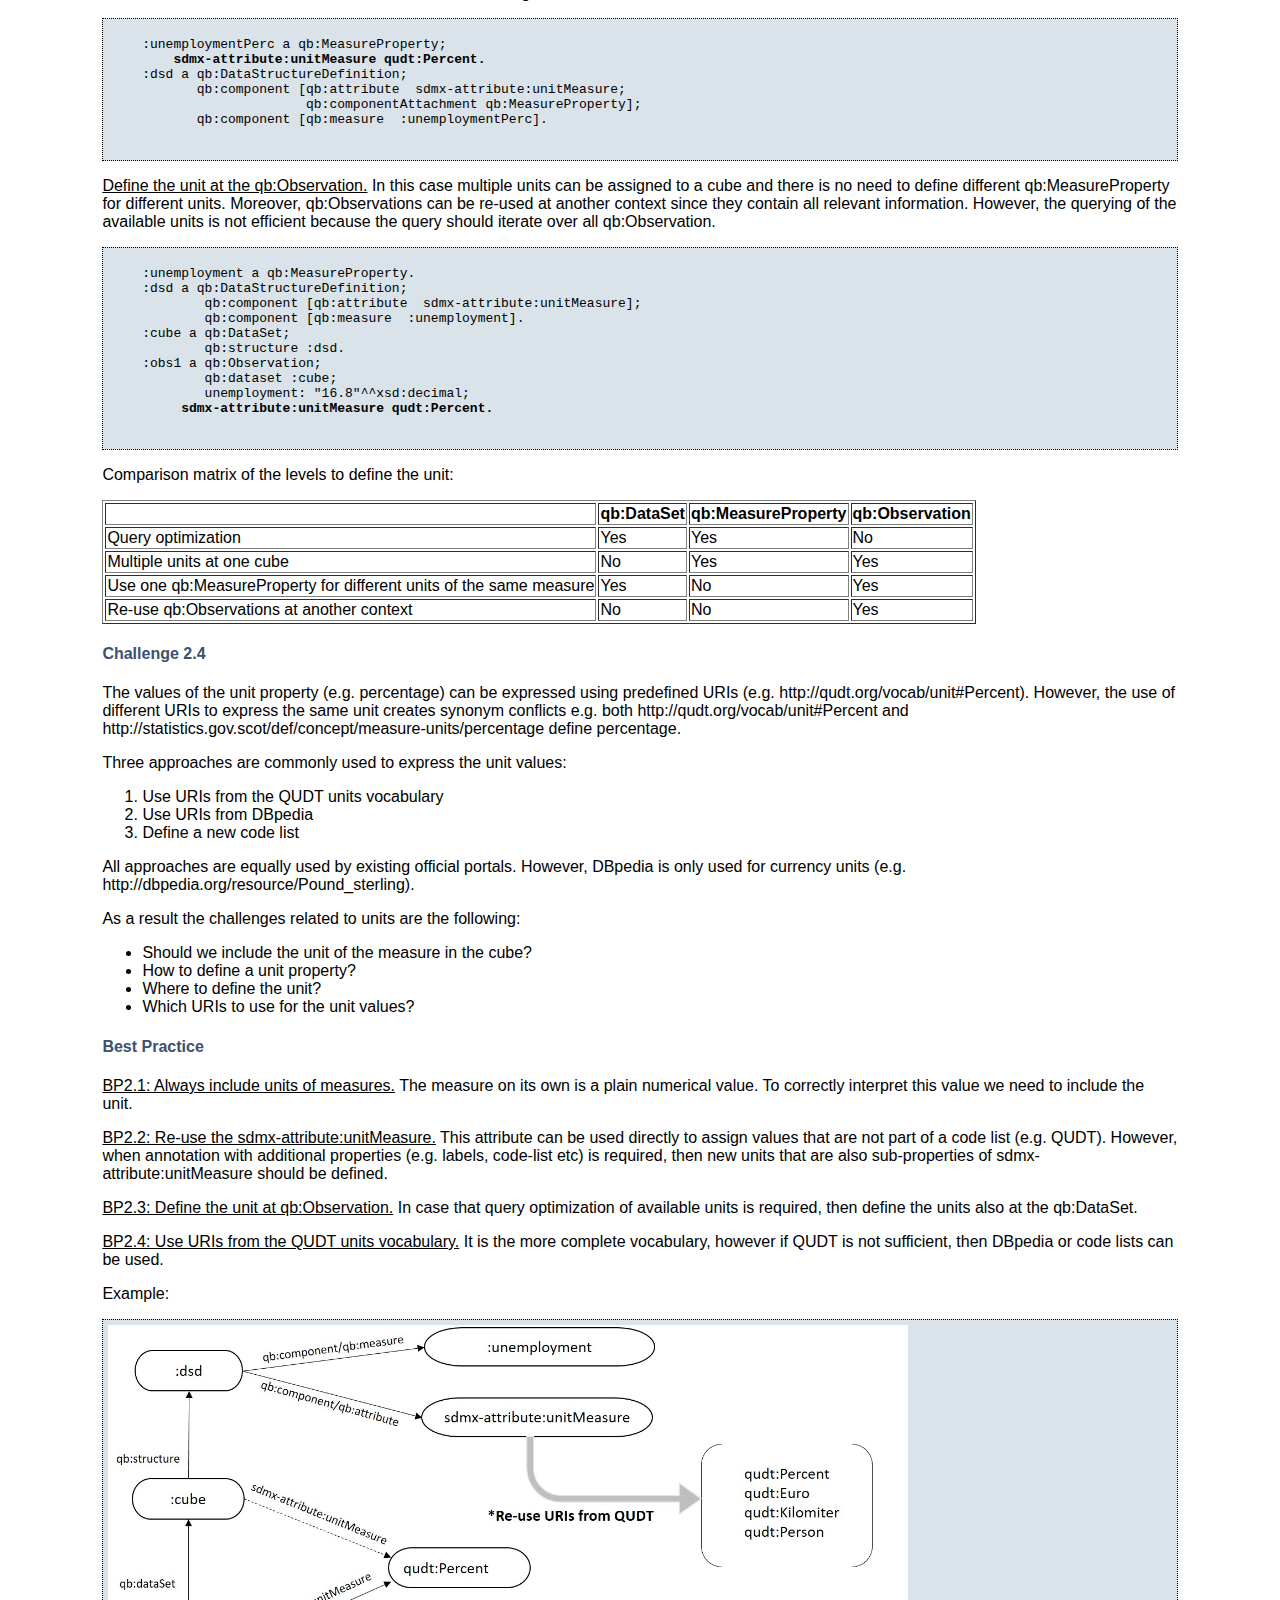
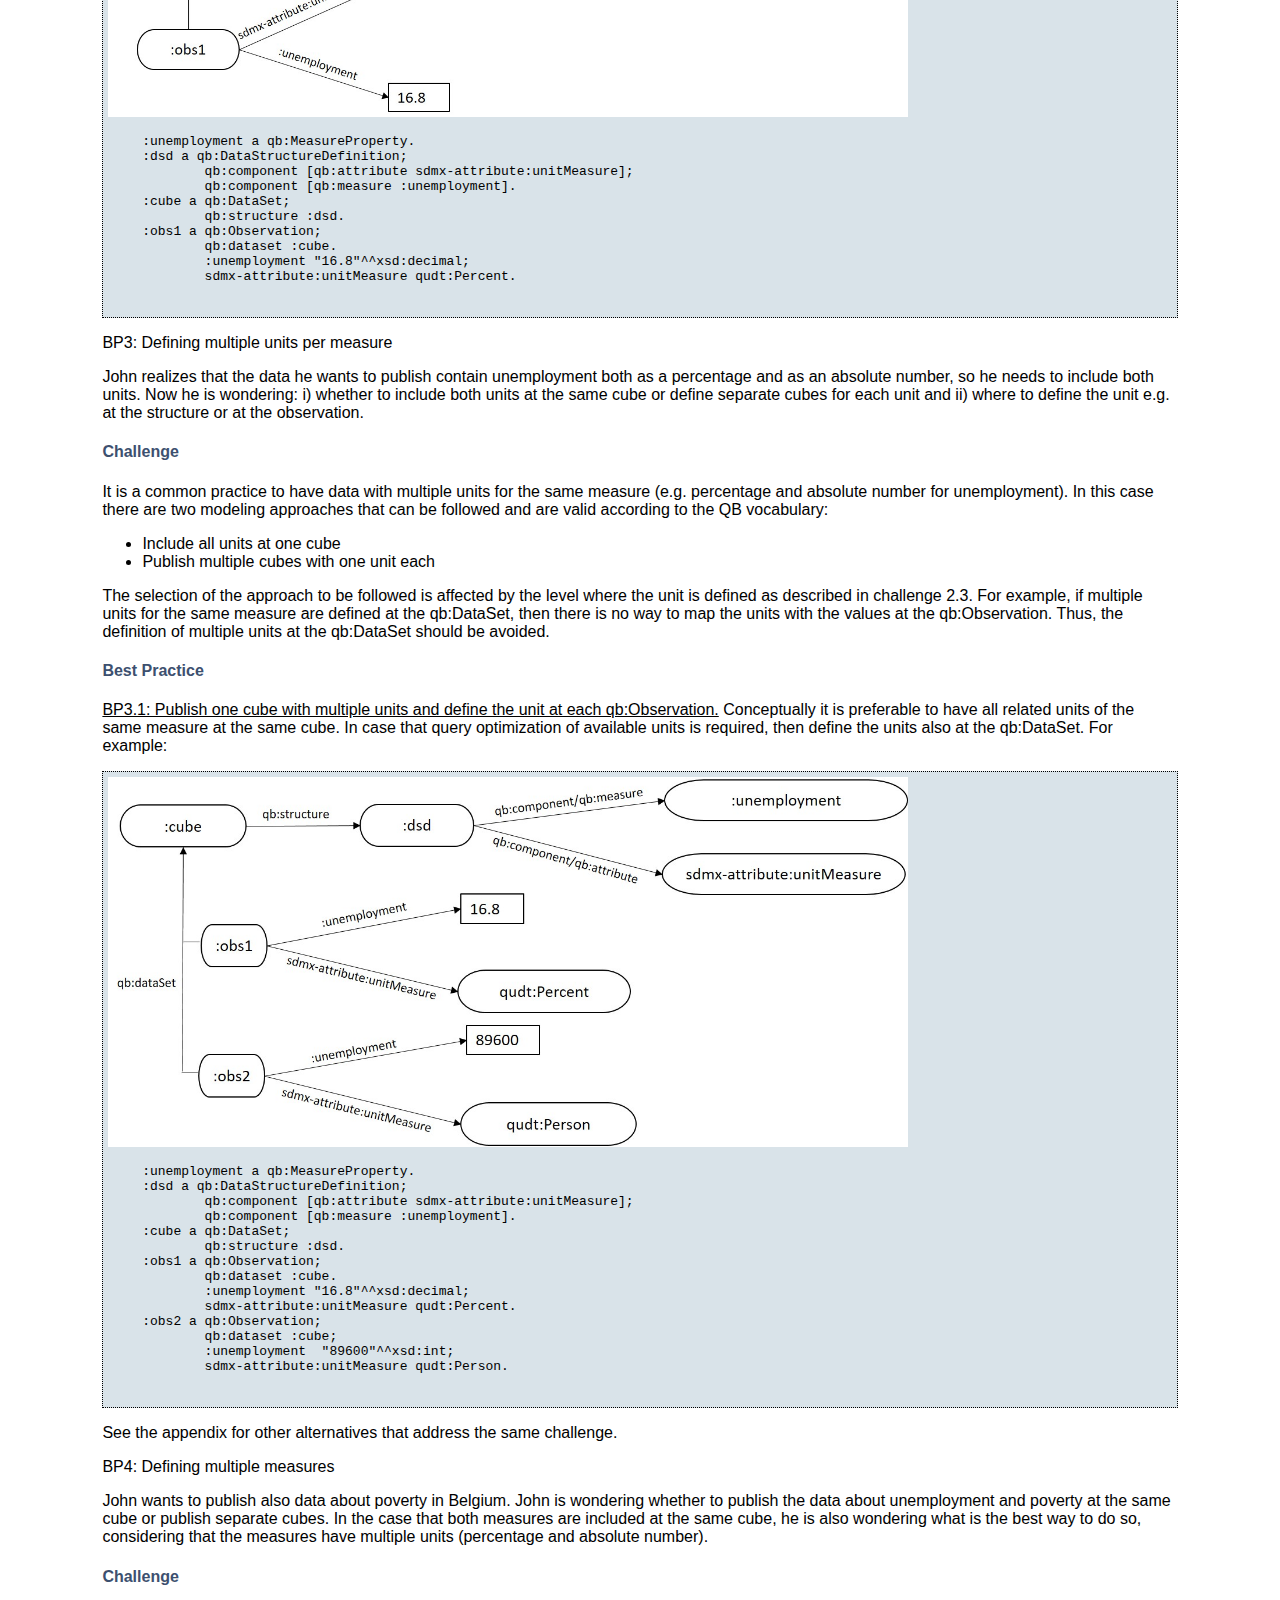
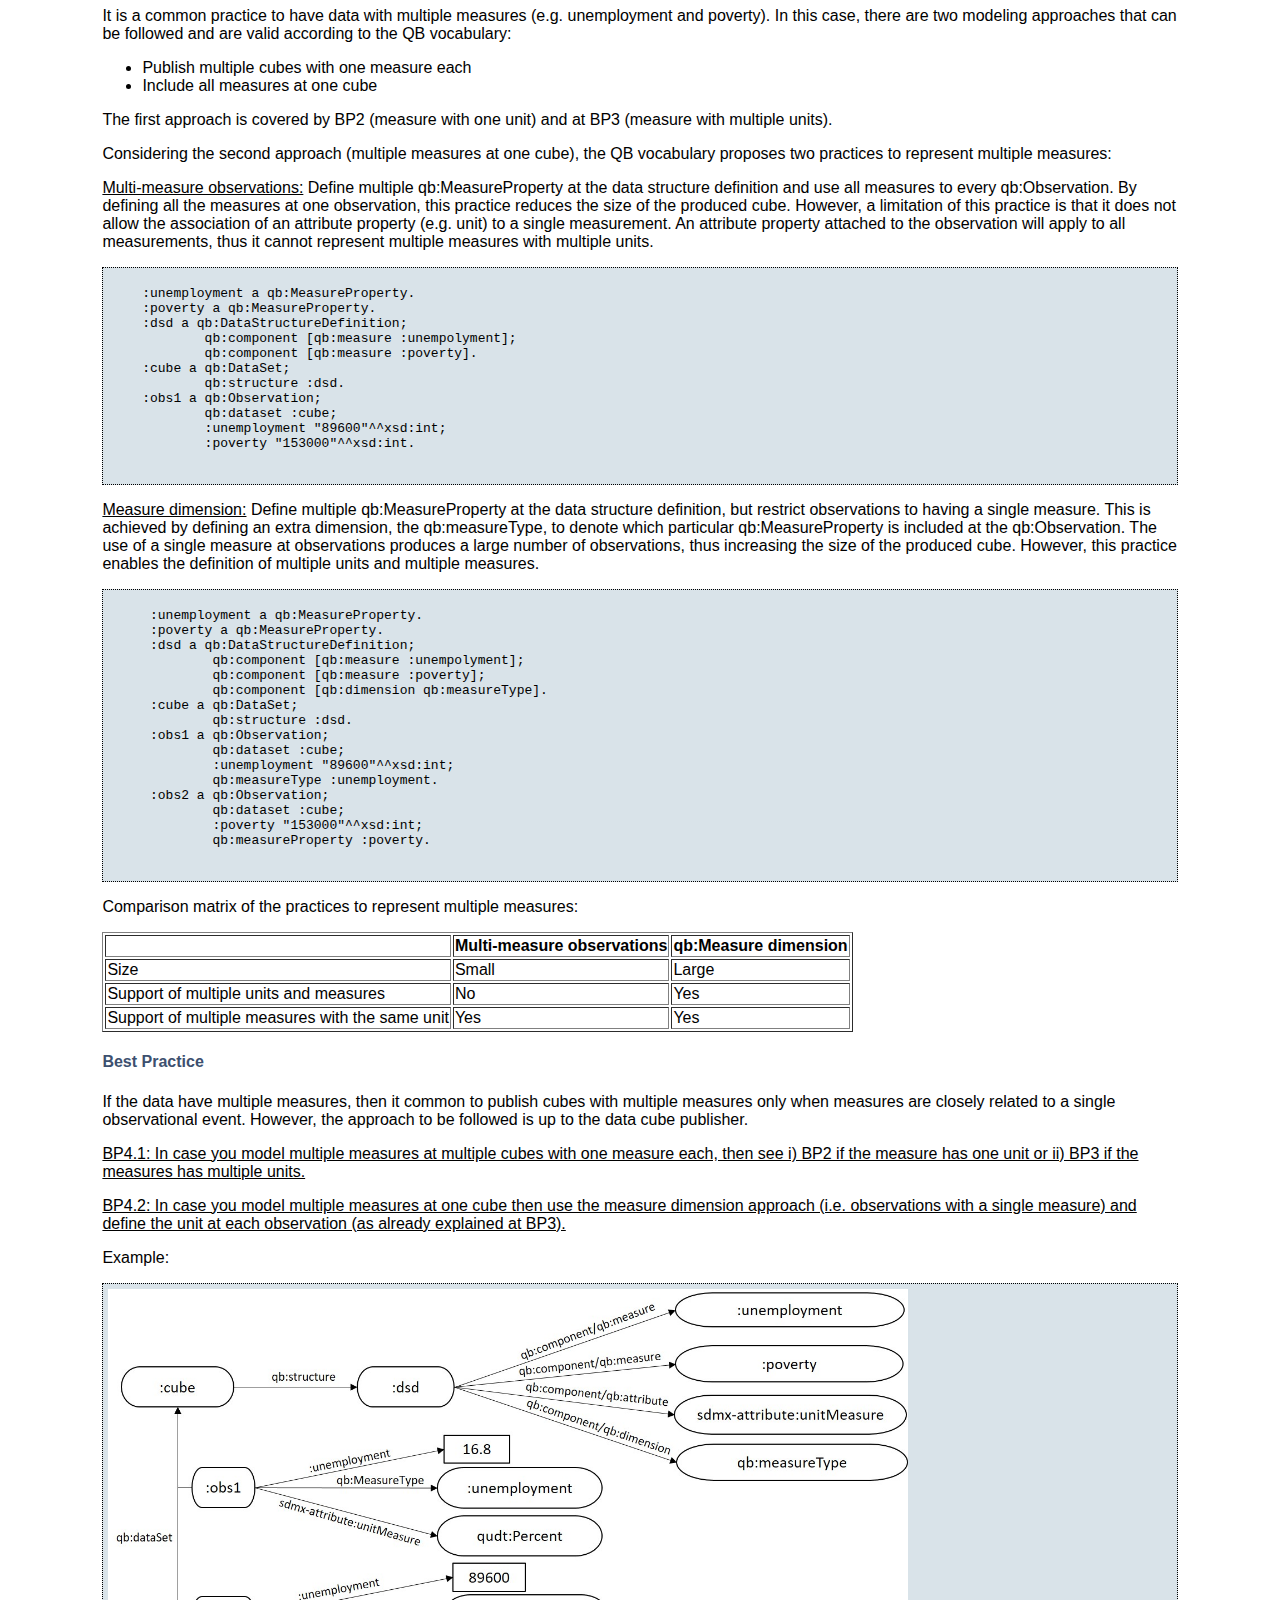
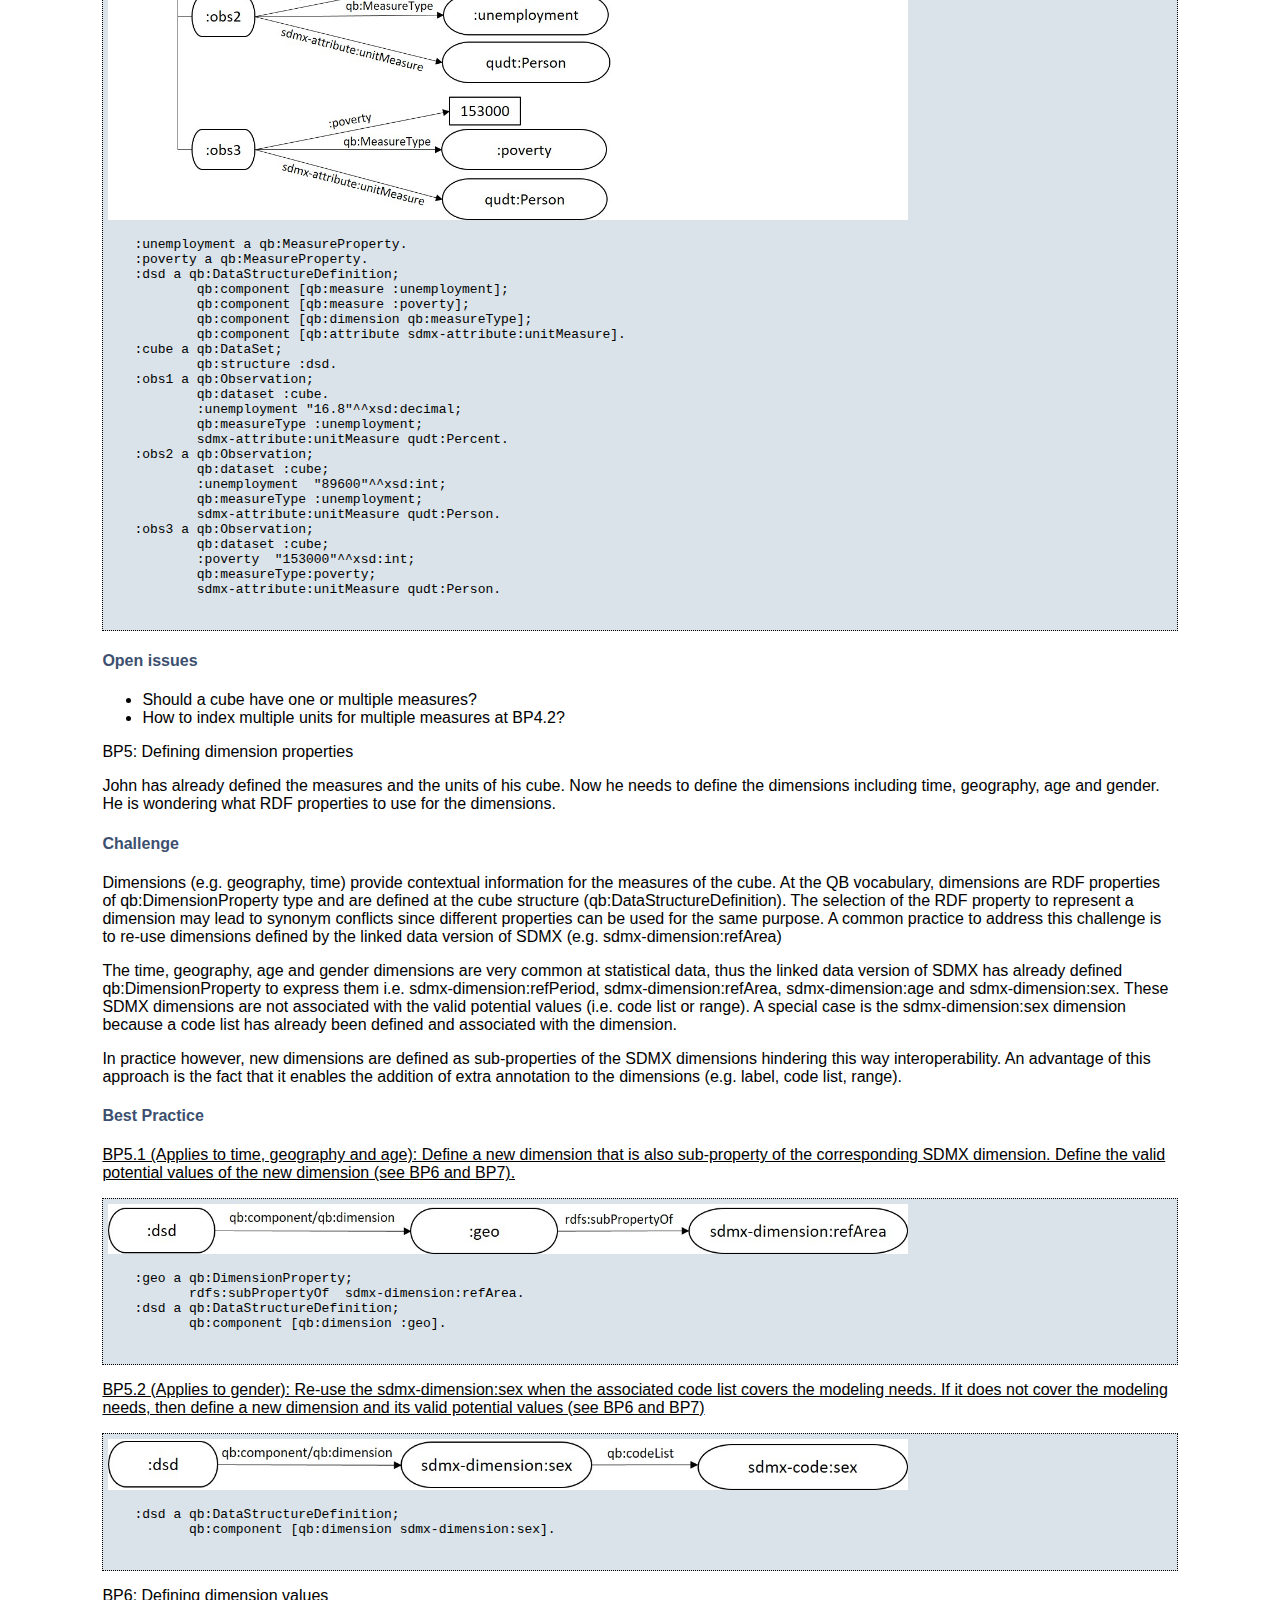
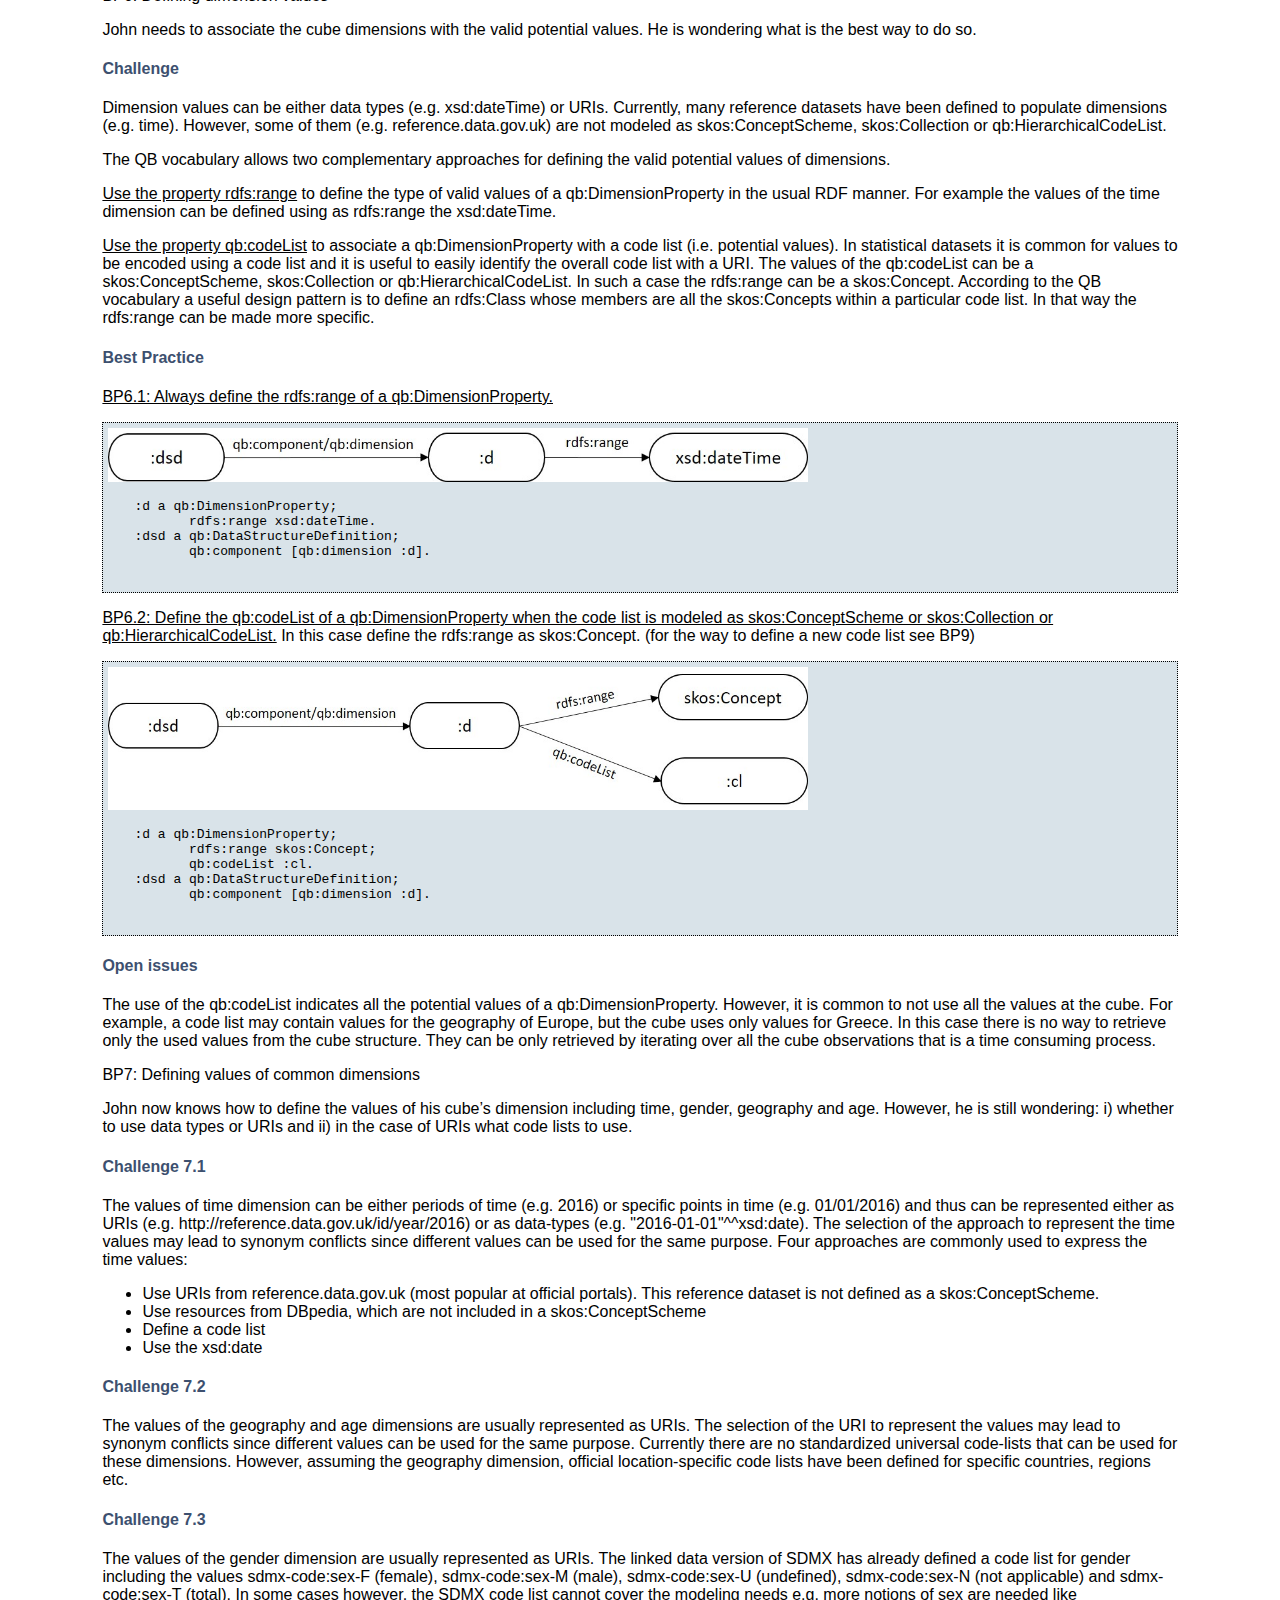
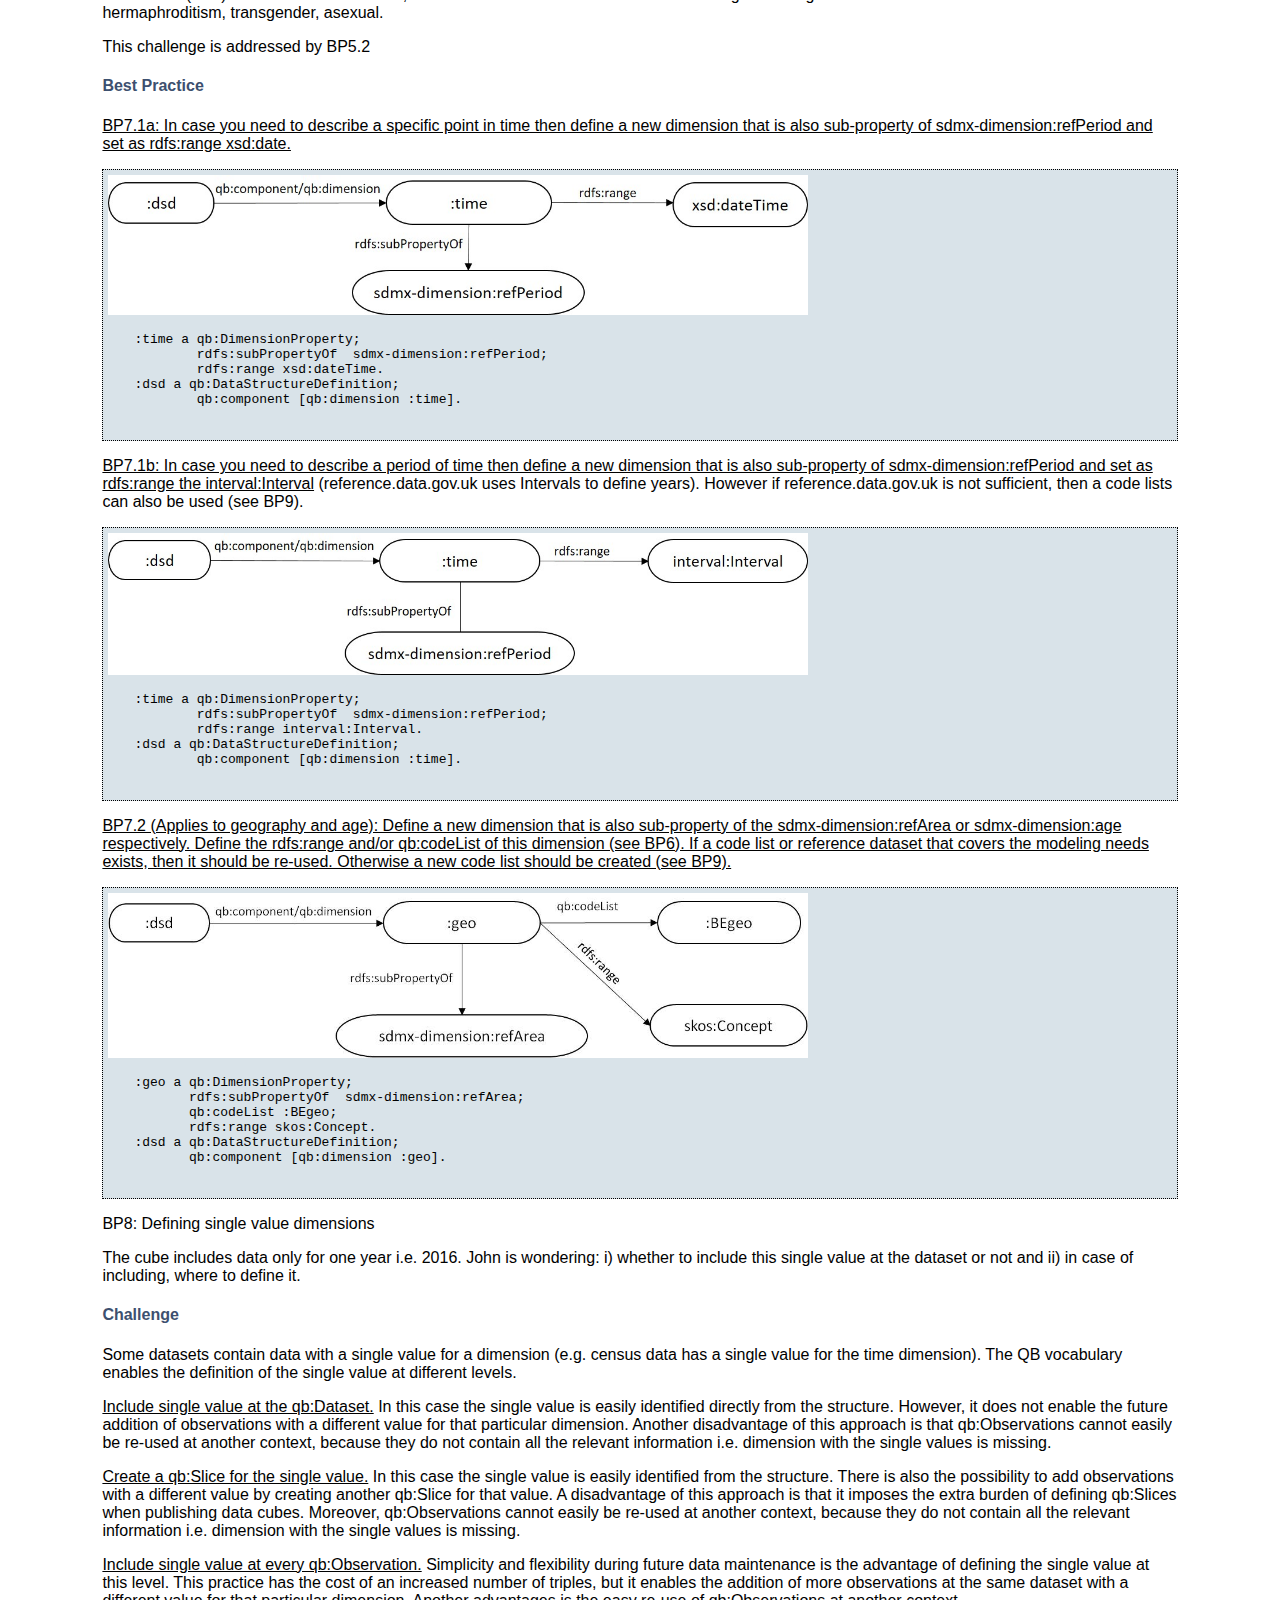
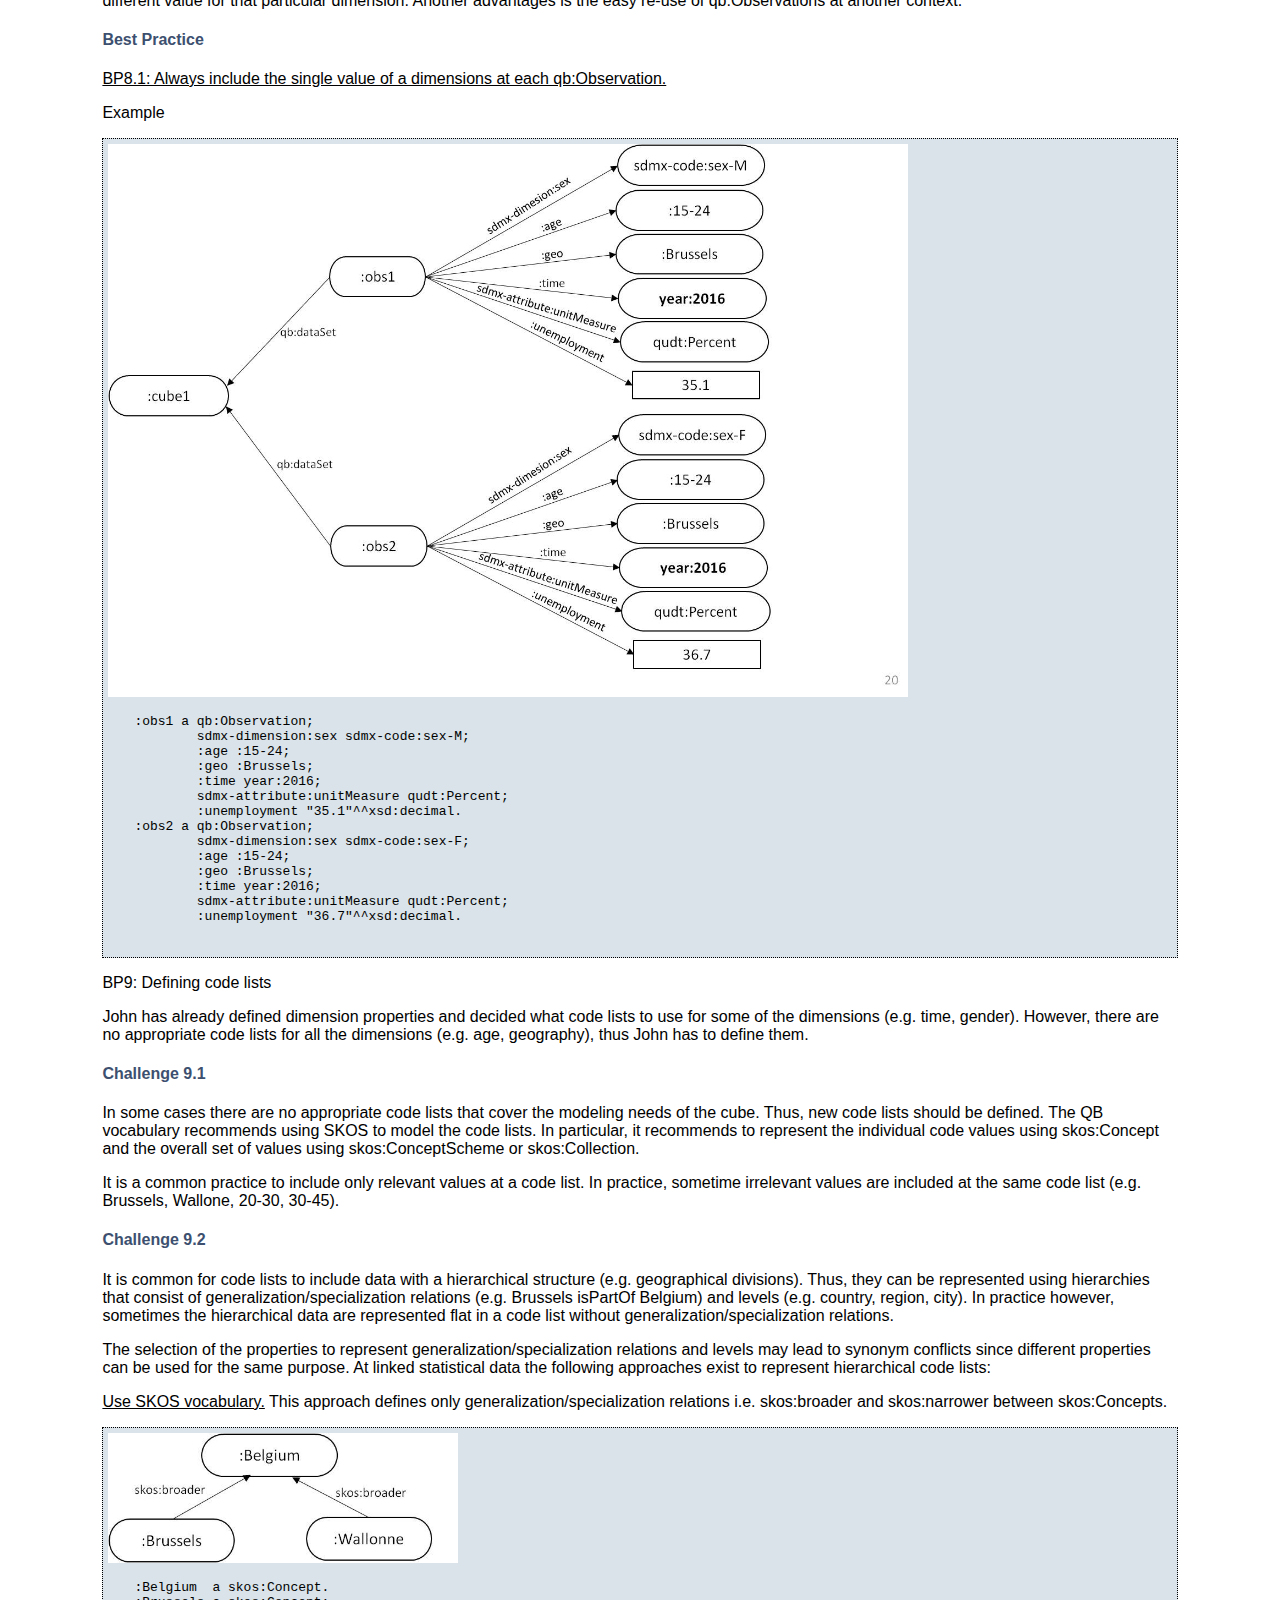
==== commit aae86775: "Fix link" ====
--- a/index.html
+++ b/index.html
@@ -22,7 +22,7 @@
 <font color="red">
 <b>The best practices in this page are deprecated.
 	<br>An up-to-date version of the practices are published at the paper:</b></font> 
-	<a https://doi.org/10.1016/j.websem.2018.11.002">On modeling linked open statistical data</a>
+	<a href="https://doi.org/10.1016/j.websem.2018.11.002">On modeling linked open statistical data</a>
 	
 <dl>
   <dt>This version:</dt>
